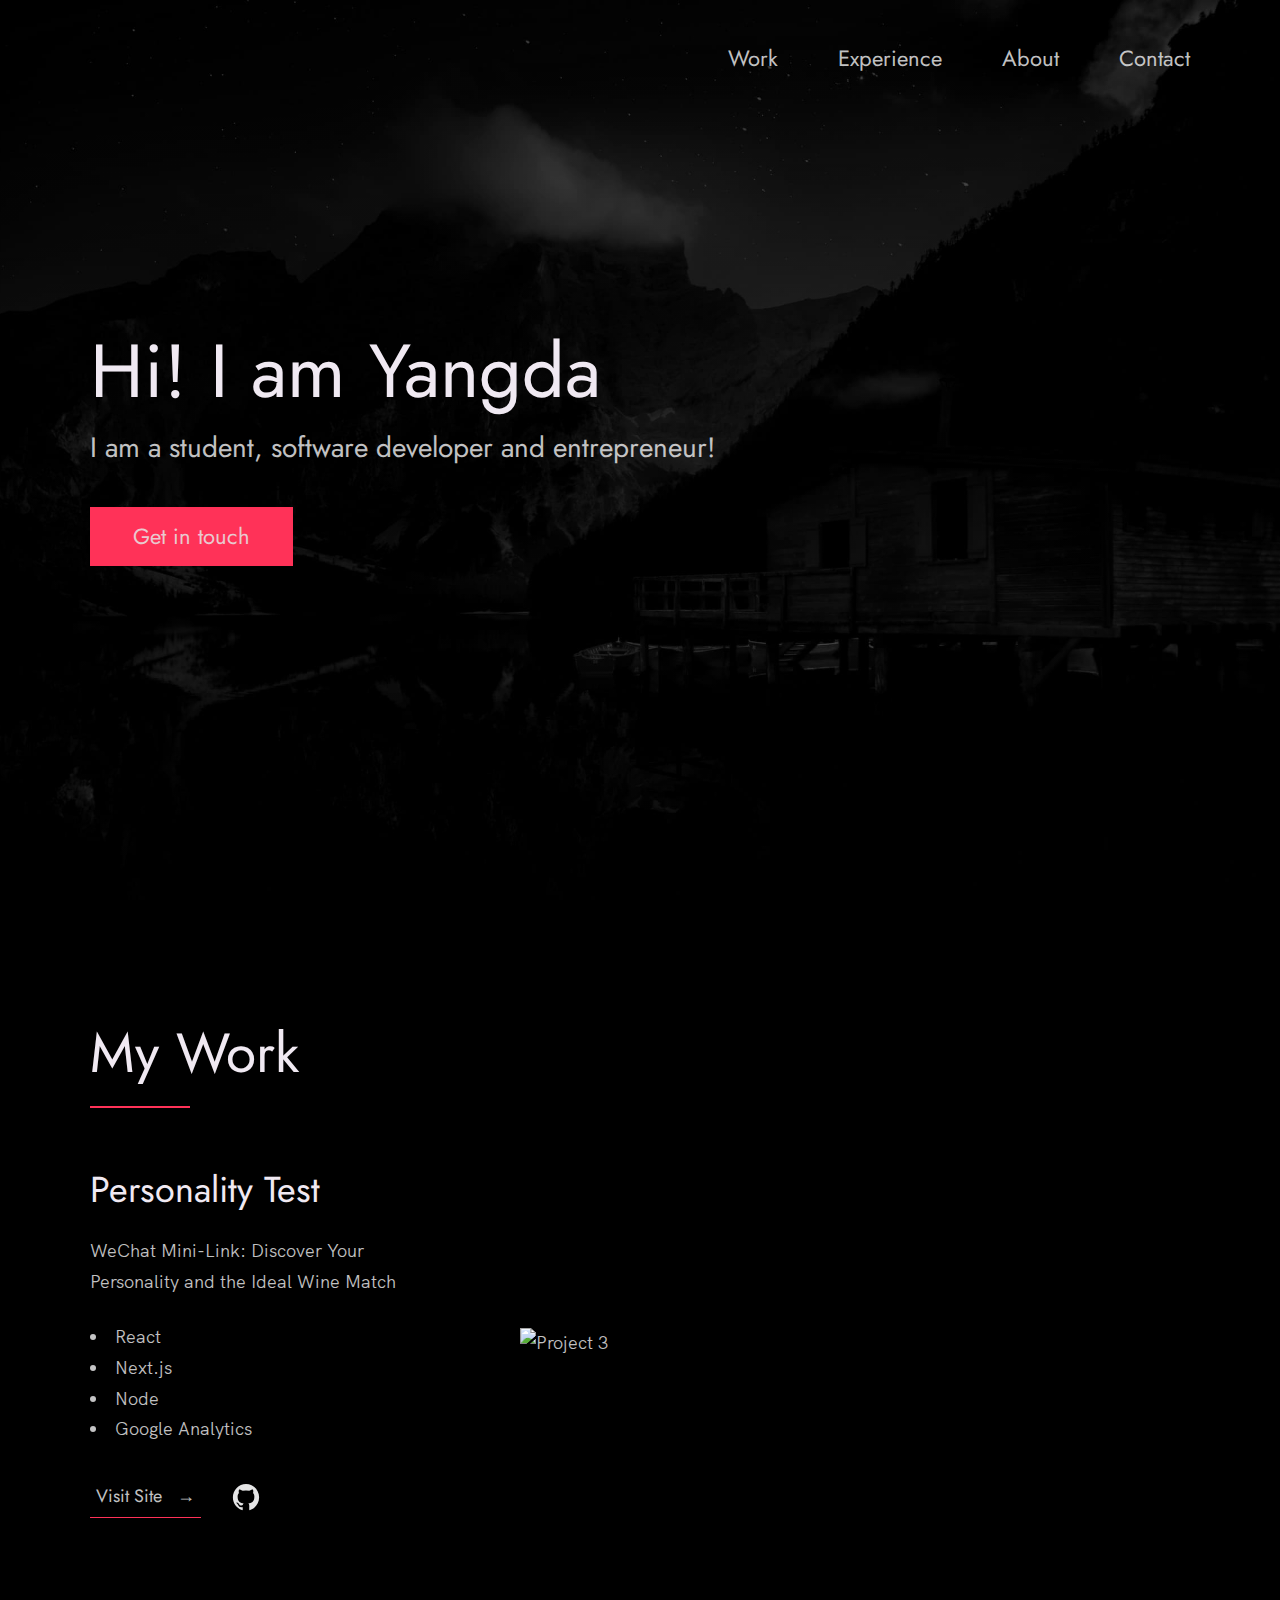
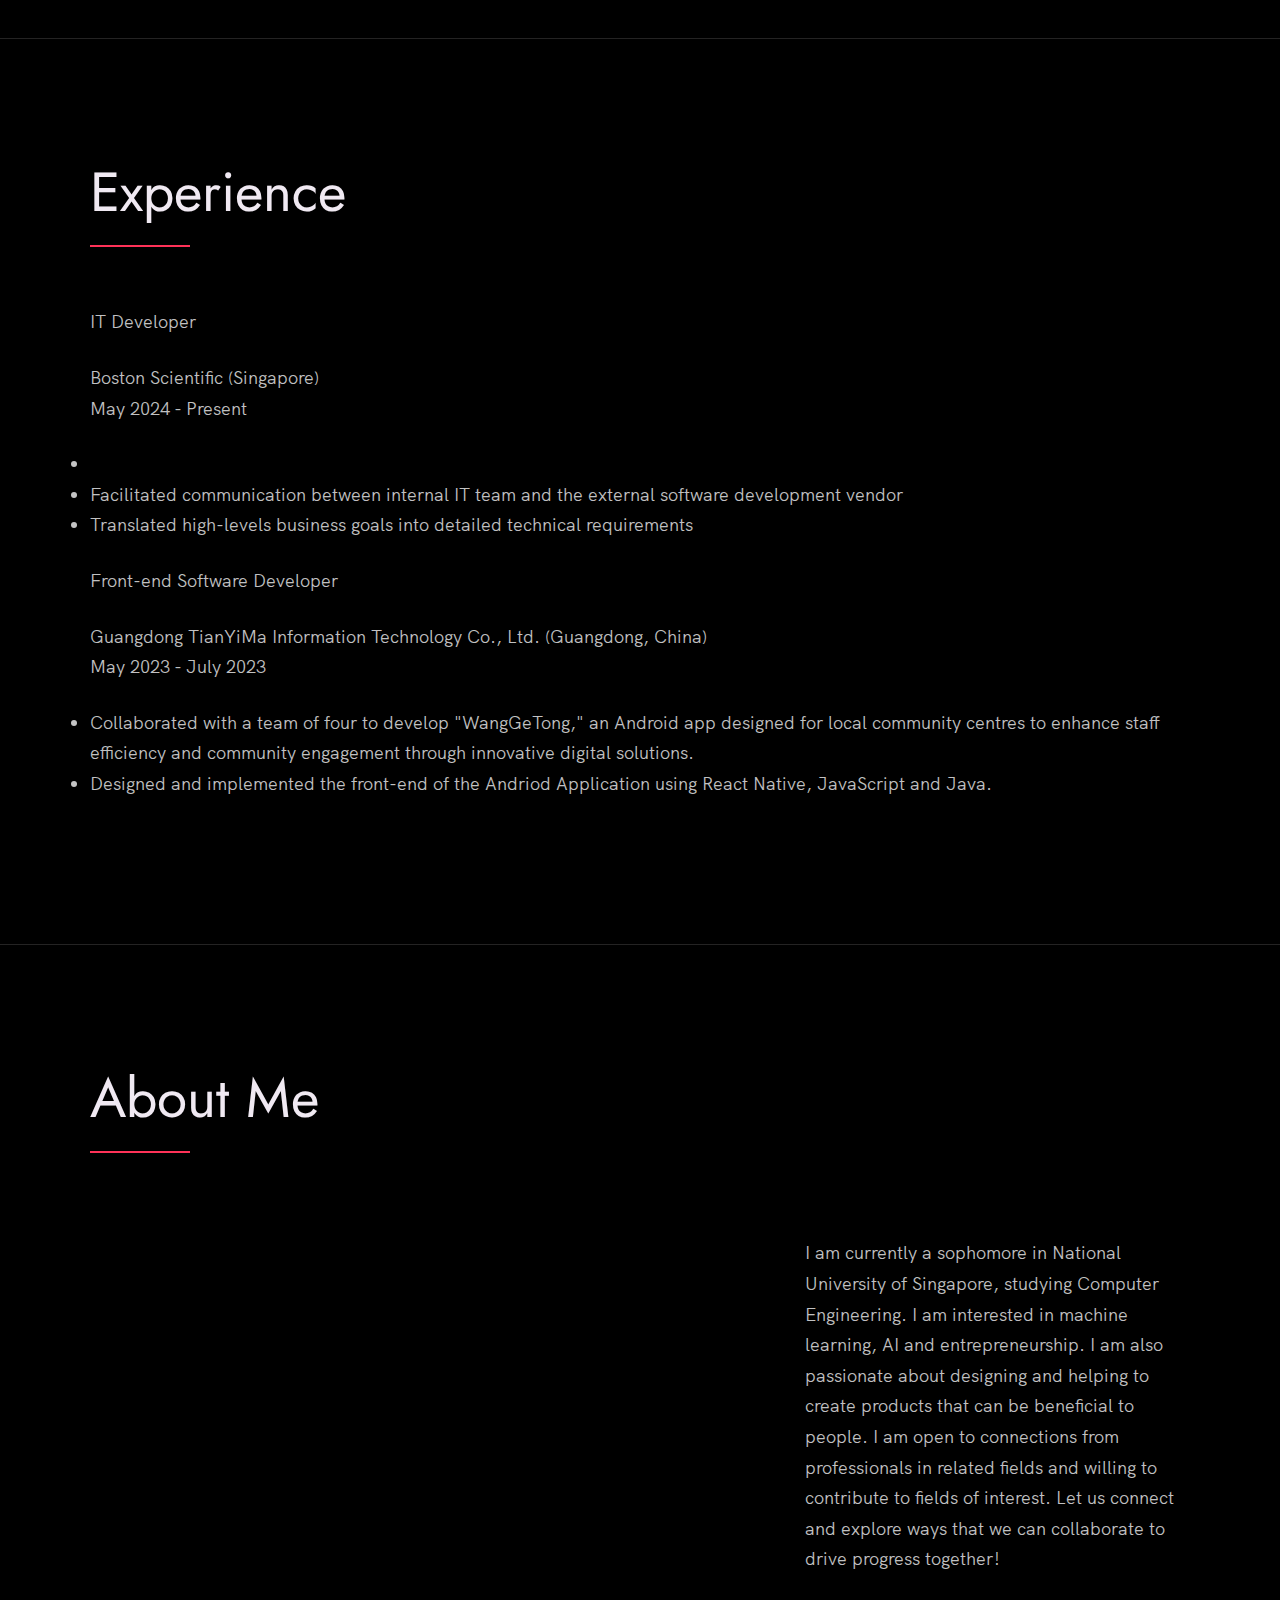
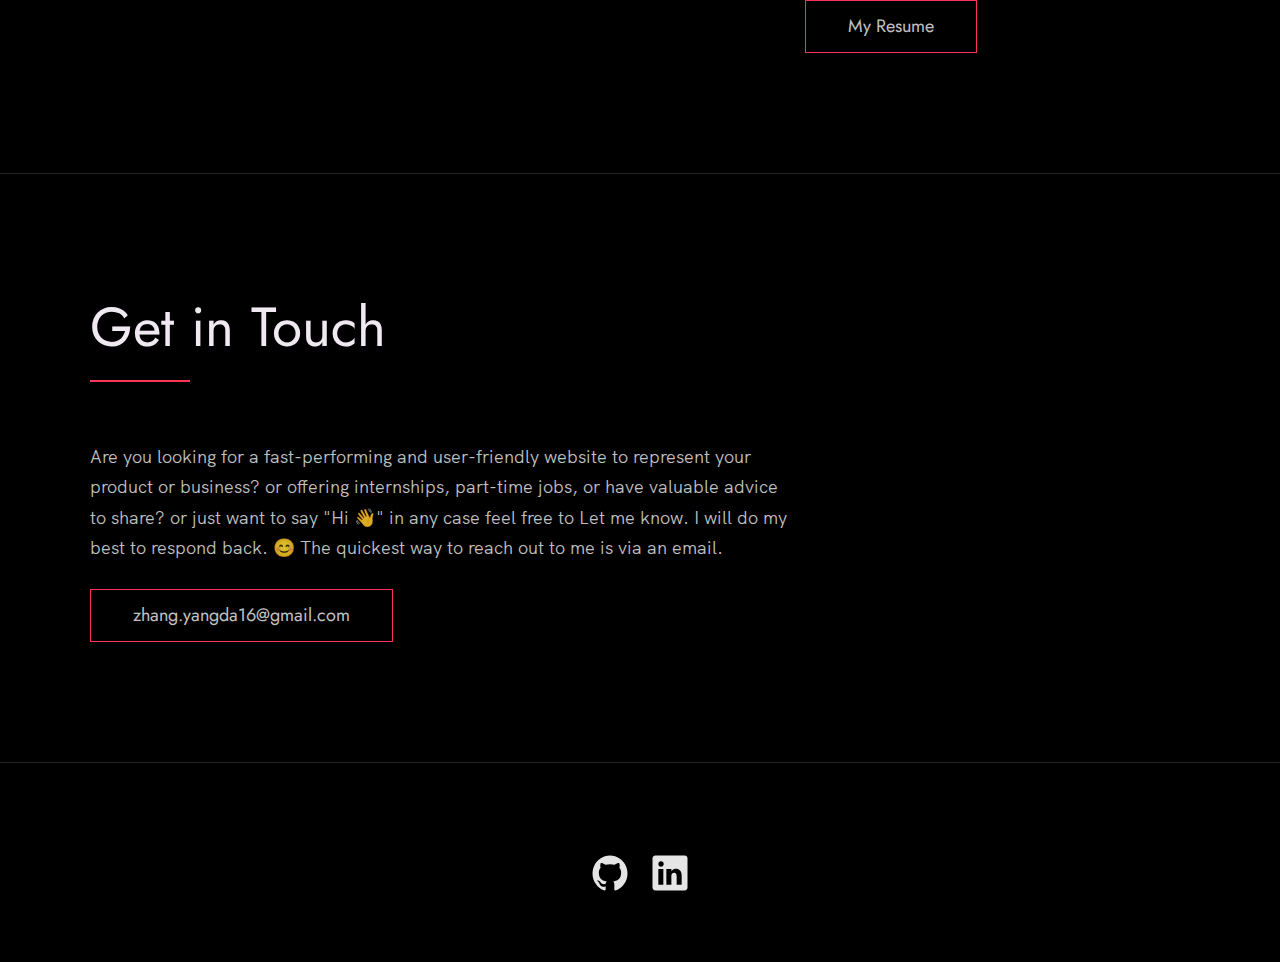
==== index.html @ 029aed3a "Update Personal Particulars" ====
<!DOCTYPE html>
<html lang="en">

<head>
  <!-- Google tag (gtag.js) -->
  <script async src="https://www.googletagmanager.com/gtag/js?id=G-8DWY7TW35C"></script>
  <script>
    window.dataLayer = window.dataLayer || [];
    function gtag(){dataLayer.push(arguments);}
    gtag('js', new Date());

    gtag('config', 'G-8DWY7TW35C');
  </script>
  <meta charset="UTF-8" />
  <meta name="viewport" content="width=device-width, initial-scale=1.0" />
  <link rel="shortcut icon" type="image/png" href="./images/favicon.png" />

  <title>
    Zhang Yangda | A software developer based in Singapore.
  </title>

  <meta name="description" content="Add small description of yourslef.">
  <!-- Add some coding keywords below, Ex: (React, CSS etc) -->
  <meta name="keywords" content="Zhang Yangda, Natoinal University of Singapore, Software Developer, React" />
  <link rel="stylesheet" href="index.css" />
</head>

<body>

  <!--Header-->

  <header class="header" role="banner" id="top">
    <div class="row">
      <nav class="nav" role="navigation">
        <ul class="nav__items">
          <li class="nav__item"><a href="#work" class="nav__link">Work</a></li>
          <li class="nav__item"><a href="#experience" class="nav__link">Experience</a></li>
          <li class="nav__item">
            <a href="#about" class="nav__link">About</a>
          </li>
          <li class="nav__item">
            <a href="#contact" class="nav__link">Contact</a>
          </li>
        </ul>
      </nav>
    </div>
    <div class="header__text-box row">
      <div class="header__text">
        <h1 class="heading-primary">
          <!-- Replace the following name with your name -->
          <span>Hi! I am Yangda</span>
        </h1>
        <!-- Put a small paragraph about yourself -->
        <p> I am a student, software developer and entrepreneur!</p>

        <a href="#contact" class="btn btn--pink">Get in touch</a>
      </div>
    </div>
  </header>

  <main role="main">

    <!-- ***** Work ***** -->

    <section class="work" id="work">
      <div class="row">
        <h2>My Work</h2>
        <div class="work__boxes">

          <!-- Each div with the work__box class is a project. -->

          <div class="work__box">
            <div class="work__text">
              <h3>Personality Test</h3>
              <p>
                WeChat Mini-Link: Discover Your Personality and the Ideal Wine Match
              </p>
              <ul class="work__list">
                <li>React</li>
                <li>Next.js</li>
                <li>Node</li>
                <li>Google Analytics</li>
              </ul>

              <div class="work__links">
                <a href="https://amazing-druid-c7be2d.netlify.app" class="link__text">
                  Visit Site <span>&rarr;</span>
                </a>
                <a href="https://github.com/yyangdaa/Personality-Test">
                  <img src="./images/github.svg" class="work__code" title="View Source Code" alt="GitHub">
                </a>
              </div>
            </div>
            <div class="work__image-box">
              <img src="./images/jiuhun.png" class="work__image" alt="Project 3" />
            </div>
          </div>
        </div>
      </div>
    </section>

    <!-- ***** Experience ***** -->

    <section class="experience" id="experience">
      <div class="row">
        <h2>Experience</h2>

        <p>IT Developer</p>
        <div>
          <p2>Boston Scientific (Singapore)</p2>
        </div>
        <div>
          <p2>May 2024 - Present</p2>
        </div>
        <p>
        <ul>
          <li></li>
          <li> Facilitated communication between internal IT team and the external software development vendor 
          </li>
          <li>Translated high-levels business goals into detailed technical requirements</li>
        </ul>
        </p>

        <p>Front-end Software Developer</p>
        <div>
          <p2>Guangdong TianYiMa Information Technology Co., Ltd. (Guangdong, China)</p2>
        </div>
        <div>
          <p2>May 2023 - July 2023</p2>
        </div>
        <p>
        <ul>
          <li>Collaborated with a team of four to develop "WangGeTong," an Android app designed for local community
            centres to enhance staff efficiency and community engagement through innovative digital solutions. </li>
          <li>Designed and implemented the front-end of the Andriod Application using React Native, JavaScript and Java.
          </li>
        </ul>
        </p>

      </div>
    </section>


    <!-- ***** About ***** -->
    <section class="about" id="about">
      <div class="row">
        <h2>About Me</h2>
        <div class="about__content">
          <div class="about__text">
            <p>
              I am currently a sophomore in National University of Singapore, studying Computer 
              Engineering. I am interested in machine learning, AI and entrepreneurship. I am also 
              passionate about designing and helping to create products that can be beneficial 
              to people. 

              I am open to connections from professionals in related fields and willing to contribute 
              to fields of interest. Let us connect and explore ways that we can collaborate to drive 
              progress together!
            </p>
            <a href="./Zhang_Yangda_Resume.pdf" class="btn">My Resume</a>
          </div>
        </div>
      </div>
    </section>
  </main>

  <!-- ***** Contact ***** -->
  <section class="contact" id="contact">
    <div class="row">
      <h2>Get in Touch</h2>
      <div class="contact__info">
        <p>
          Are you looking for a fast-performing and user-friendly website to
          represent your product or business? or offering internships, part-time
          jobs, or have valuable advice to share? or just want to say "Hi 👋" in
          any case feel free to Let me know. I will do my best to respond back. 😊
          The quickest way to reach out to me is via an email.
        </p>
        <!-- Replace the email with yours -->
        <a href="mailto:zhang.yangda16@gmail.com" class="btn">zhang.yangda16@gmail.com</a>
      </div>
    </div>
  </section>

  <!-- ***** Footer ***** -->

  <footer role="contentinfo" class="footer">
    <div class="row">
      <!-- Update the links to point to your accounts -->
      <ul class="footer__social-links">
        <li class="footer__social-link-item">
          <a href="https://github.com/yyangdaa/" title="Link to Github Profile">
            <img src="./images/github.svg" class="footer__social-image" alt="Github">
          </a>
        </li>
        <!--
        <li class="footer__social-link-item">
          <a href="https://codepen.io/nisar_hassan" title="Link to Codepen Profile">
            <img src="./images/codepen.svg" class="footer__social-image" alt="Codepen">
          </a>
        </li>
      -->
        <li class="footer__social-link-item">
          <a href="https://www.linkedin.com/in/yangda-zhang-24399b208/">
            <img src="./images/linkedin.svg" title="Link to Linkedin Profile" class="footer__social-image"
              alt="Linkedin">
          </a>
        </li>
      </ul>
    </div>
  </footer>

  <a href="#top" class="back-to-top" title="Back to Top">
    <img src="./images/arrow-up.svg" alt="Back to Top" class="back-to-top__image" />
  </a>
  <script src="./index.js"></script>
</body>

</html>
---- index.css ----
/* --------------------------------------- */
/* ----- Basic Setup ----- */
/* --------------------------------------- */

@font-face {
    font-family: 'Hk Grotesk';
    font-style: normal;
    font-weight: 400;
    src: url('./fonts/HKGrotesk-Regular.woff') format('woff');
}

@font-face {
    font-family: 'Jost';
    font-style: normal;
    font-weight: 400;
    src: url('./fonts/Jost-Regular.ttf') format('woff');
}

* {
    margin: 0;
    padding: 0;
    box-sizing: inherit;
}

:root {
    --font-size-small: 1.8rem;
    --font-size-normal: 2.2rem;
    --font-size-medium: 2.8rem;
    --font-size-medium-1: 3.6rem;
    --font-size-large: 5.5rem;
    --font-size-huge: 7.5rem;
    --font-stack: 'Hk Grotesk', sans-serif;

    --line-height-normal: 1.7;
    --line-height-small: 1.2;

    --black: #000;
    --pink: #ff3258;
    --white: #f0e9f2;
    --white-1: #e5e5e6da;


    --container-max-width: 1180px;
    --container-normal-width: 800px;
    --container-medium-width: 700px; 
    --container-small-width: 500px;

    --gutter-huge: 12rem;
    --gutter-medium: 6rem;
    --gutter-normal: 3rem;
    --gutter-small-1: 2.5rem;
    --gutter-small: 2rem;

    --border-light: 1px solid rgb(36, 35, 35);
}

html {
    font-size: 62.5%; /* (16/10)*100 = 62.5% => 1rem = 10px */
    box-sizing: border-box;
    scroll-behavior: smooth;
}

@media(max-width: 1000px) {
    html {
        font-size: 52%;
    }
}

body {
    font-size: var(--font-size-small);
    font-family: var(--font-stack);
    font-weight: 400;
    color: var(--white-1);
    line-height: var(--line-height-normal);
    background: var(--black);
    overflow-x: hidden;
}

.row {
    max-width: var(--container-max-width);
    margin: 0 auto;
}

@media(max-width: 1340px) {
    .row {
        max-width: 1100px;
    }
}

@media(max-width: 1240px) {
    .row {
        padding: 0 var(--gutter-medium);
    }
}

@media(max-width: 600px) {
    .row {
        padding: 0 var(--gutter-normal);
    }
}

@media(max-width: 600px) {
    .row {
        padding: 0 var(--gutter-small);
    }
}

section {
    padding: var(--gutter-huge) 0;
    border-bottom: var(--border-light);
}

img {
    object-fit: contain;
    max-width: 100%;
}

/* --------------------------------------- */
/* ----- Headlines and Paragraphs ----- */
/* --------------------------------------- */

h1,
h2,
h3 {
    font-family: 'Jost', sans-serif;
    font-weight: 400;
    line-height: var(--line-height-small);
    color: var(--white);
}

.heading-primary {
    line-height: 1;
    font-size: var(--font-size-huge);
    font-weight: 400;
}

@media(max-width: 900px) {
    .heading-primary {
        font-size: 6.5rem;
    }
}

h2 {
    font-size: var(--font-size-large);
    margin-bottom: var(--gutter-medium);
}

h2::after {
    content: '';
    display: block;
    height: 2px;
    width: 10rem;
    background: var(--pink);
    margin: var(--gutter-small) 0;
}

h3 {
    font-size: var(--font-size-medium-1);
    margin-bottom: var(--gutter-small);
}

@media(max-width: 500px) {
    .heading-primary {
        font-size: var(--font-size-large);
    }

    h2 {
        font-size: var(--font-size-medium-1);
    }

    h3 {
        font-size: var(--font-size-medium);
    }
}

p {
    margin: var(--gutter-small-1) 0;
}

@media(max-width: 900px) {
    p { 
        max-width: var(--container-small-width);
    }
}

/* --------------------------------------- */
/* ----- Buttons and Links ----- */
/* --------------------------------------- */

a {
    color: var(--white);
    font-weight: 400;
    font-family: 'Jost', sans-serif;
    transition: all .2s;
    outline: 2px solid transparent;
}

::-moz-focus-inner {
    border: 0;
}

button:focus,
a:focus {
    outline: 2px solid var(--pink);
}

body:not(.user-is-tabbing) button:focus,
body:not(.user-is-tabbing) a:focus {
    outline: none;
}

.link:hover {
    color: var(--pink);
}

.btn {
    position: relative;
    display: inline-block;
    padding: 1rem 4.2rem;
    text-decoration: none;
    color: inherit;
    border: 1px solid  var(--pink);
    font-weight: 400;
}

.btn:focus {
    outline: none;
}

.btn::after {
    content: '';
    display: block;
    position: absolute;
    top: 0;
    left: 0;
    right: 100%;
    background: var(--white);
    height: 100%;
    z-index: -1;
    transition: all 0.2s cubic-bezier(1, 0.68, 0.16, 0.9);
}

.btn:hover::after,
.btn:focus::after {
    right: 0;
    background: var(--pink);
}

.btn--pink {
    background: var(--pink);
    transition: all 0.2s;
}

.btn--pink::after {
    display: none;
}

.btn--pink:hover,
.btn--pink:focus {
    background: transparent;
}

.link__text {
    position: relative;
    display: inline-block;
    padding: .6rem;
    color: inherit;
    text-decoration: none;
    border-bottom: 1px solid var(--pink);
}

.link__text::after {
    content: '';
    display: block;
    position: absolute;
    top: 0;
    left: 0;
    right: 100%;
    background: var(--white);
    height: 100%;
    z-index: -1;
    transition: all 0.2s cubic-bezier(1, 0.68, 0.16, 0.9);
}

.link__text:focus {
    outline: none;
}

.link__text:hover::after,
.link__text:focus:after {
    right: 0;
    background: var(--pink);
}

.link__text span {
    padding-left: 1rem;
    font-family: sans-serif;
}

/* ----- Back to Top ----- */

.back-to-top {
    position: fixed;
    bottom: 4rem;
    right: 4rem;
    display: flex;
    justify-content: center;
    align-items: center;
    height: 5.5rem;
    width: 5.5rem;
    background-color: var(--pink);
    border-radius: 50%;
    z-index: 10;
    visibility: hidden;
    transition: all .4s;
}

.back-to-top__image {
    height: 70%;
}

@media(max-width: 900px) {
    .back-to-top {
        right: 2rem;
    }
}

@media(max-width: 500px) {
    .back-to-top {
        right: 1rem;
    }
}

/* --------------------------------------- */
/* ----- Navigation ----- */
/* --------------------------------------- */

.nav {
    display: flex;
    justify-content: flex-end;
    padding: var(--gutter-normal) 0;
}

.nav__items {
    display: flex;
    list-style: none;
}

.nav__item:not(:last-child) {
    margin-right: var(--gutter-medium);
}

@media(max-width: 500px) {
    .nav {
        justify-content: center;
    }
}

@media(max-width: 400px) {
    .nav__item:not(:last-child) {
        margin-right: var(--gutter-normal);
    }
}

@media(max-width: 300px) {
    .nav {
        font-size: var(--font-size-small);
    }
}

.nav__link {
    position: relative;
    display: inline-block;
    padding: 1rem 0;
    text-decoration: none;
    color: inherit;
    transition: all .2s;
}

.nav__link::after {
    content: '';
    position: absolute;
    bottom: 0;
    left: 0;
    right: 100%;
    display: inline-block;
    height: 1rem;
    background: var(--white);
    transition: all 0.25s cubic-bezier(1, 0.68, 0.16, 0.9);
}

.nav__link:hover {
    color: var(--pink);
}

.nav__link:hover::after {
    right: 0;
    height: 2px;
    background: var(--pink);
}

/* --------------------------------------- */
/* ----- Header ----- */
/* --------------------------------------- */

.header {
    background: linear-gradient(rgba(0,0,0, .1), rgba(0,0,0, .4)), 
        url('./images/header.jpg');
    height: 100vh;
    background-size: cover;
    background-position: center;
    background-attachment: fixed;
    font-size: var(--font-size-normal);
}

.header__text {
    position: absolute;
    top: 50%;
    transform: translateY(-50%);
}

.header__text p {
    margin: 1.5rem 0 3.5rem;
    max-width: var(--container-medium-width);
    font-family: 'Jost', sans-serif;
    font-size: var(--font-size-medium);
}

@media(max-width: 500px) {
    .header {
        text-align: center;
    }

    .header__text p {
        transform: scale(.8);
    }
}

/* --------------------------------------- */
/* ----- Work ----- */
/* --------------------------------------- */

.work__box {
    display: flex;
    align-items: center;
}

@media(max-width: 900px) {
    .work__box {
        align-items: initial;
        flex-direction: column-reverse;
    }
}

.work__box:not(:last-child) {
    margin-bottom: 25rem;
}

@media(max-width: 500px) {
    .work__box:not(:last-child) {
        margin-bottom: 20rem;
    }
}

.work__links {
    display: flex;
    align-items: center;
}

.work__text {
    flex: 0 0 30%;
}

.work__list {
    /* list-style-type: square; */
    list-style-position: inside;
    margin-bottom: var(--gutter-normal);
}

.work__code {
    display: block;
    height: 3rem;
    margin-left: var(--gutter-normal);
    transition: all .3s;
}

.work__code:hover {
    transform: scale(1.2);
}

.work__image-box {
    margin-bottom: var(--gutter-normal);
}

@media(min-width: 901px) {
    .work__image-box {
        flex: 1;
        margin: 0 0 0 10rem;
    }
}

@media(max-width: 900px) {
    .work__code {
        height: 4rem;
    }
}

/* --------------------------------------- */
/* ----- Clients ----- */
/* --------------------------------------- */

.client__logos {
    display: flex;
    justify-content: space-between;
    filter: invert(100%) grayscale(100%) opacity(.8);
}

.client__logo {
    height: 6.5rem;
    max-width: 18rem;
}

@media(max-width: 1240px) {
    .client__logos {
        overflow-x: scroll;
        padding: var(--gutter-normal);
    }

    .client__logo:not(:last-of-type) {
        margin-right: var(--gutter-medium);
    }
}

/* --------------------------------------- */
/* ----- About ----- */
/* --------------------------------------- */

.about__content {
    display: flex;
    flex-direction: row-reverse;
    align-items: center;
}

@media(max-width: 900px) {
    .about__content {
        flex-direction: column-reverse;
        align-items: initial;
    }
}

.about__photo-container {
    margin-bottom: var(--gutter-normal);
}

@media(min-width: 901px) {
    .about__text {
        flex: 0 0 35%;
    }
    
    .about__photo-container img {
        max-width: 20vw;  /* Sets max width relative to viewport width */
        height: auto;
    }
}

/* --------------------------------------- */
/* ----- Contact ----- */
/* --------------------------------------- */

.contact__info {
    max-width: var(--container-medium-width);
}

/* --------------------------------------- */
/* ----- Footer ----- */
/* --------------------------------------- */

.footer {
    text-align: center;
    padding: var(--gutter-medium) 0 var(--gutter-normal);
}

.footer__social-links {
    display: flex;
    justify-content: center;
    padding: var(--gutter-normal) 0;
    list-style: none;
}

.footer__social-link-item:not(:last-of-type) {
    margin-right: var(--gutter-small);
}

.footer__social-image {
    height: 4rem;
}

.footer__github-buttons {
    display: flex;
    justify-content: center;
}

.footer__github-buttons iframe {
    height: 2.5rem;
    width: 84px;
    transform: translateY(3px);
}

@media(max-width: 500px) {
    .footer {
        padding: var(--gutter-medium) 0;
    } 
}

@keyframes scrollText {
    0% { opacity: 0; transform: translateY(100%); }
    50% { opacity: 1; transform: translateY(0); }
    100% { opacity: 0; transform: translateY(-100%); }
  }
  
  #dynamic-text {
    display: inline-block;
    overflow: hidden; 
  }
  
  .scrolling {
    animation: scrollText 2s ease-out;
  }
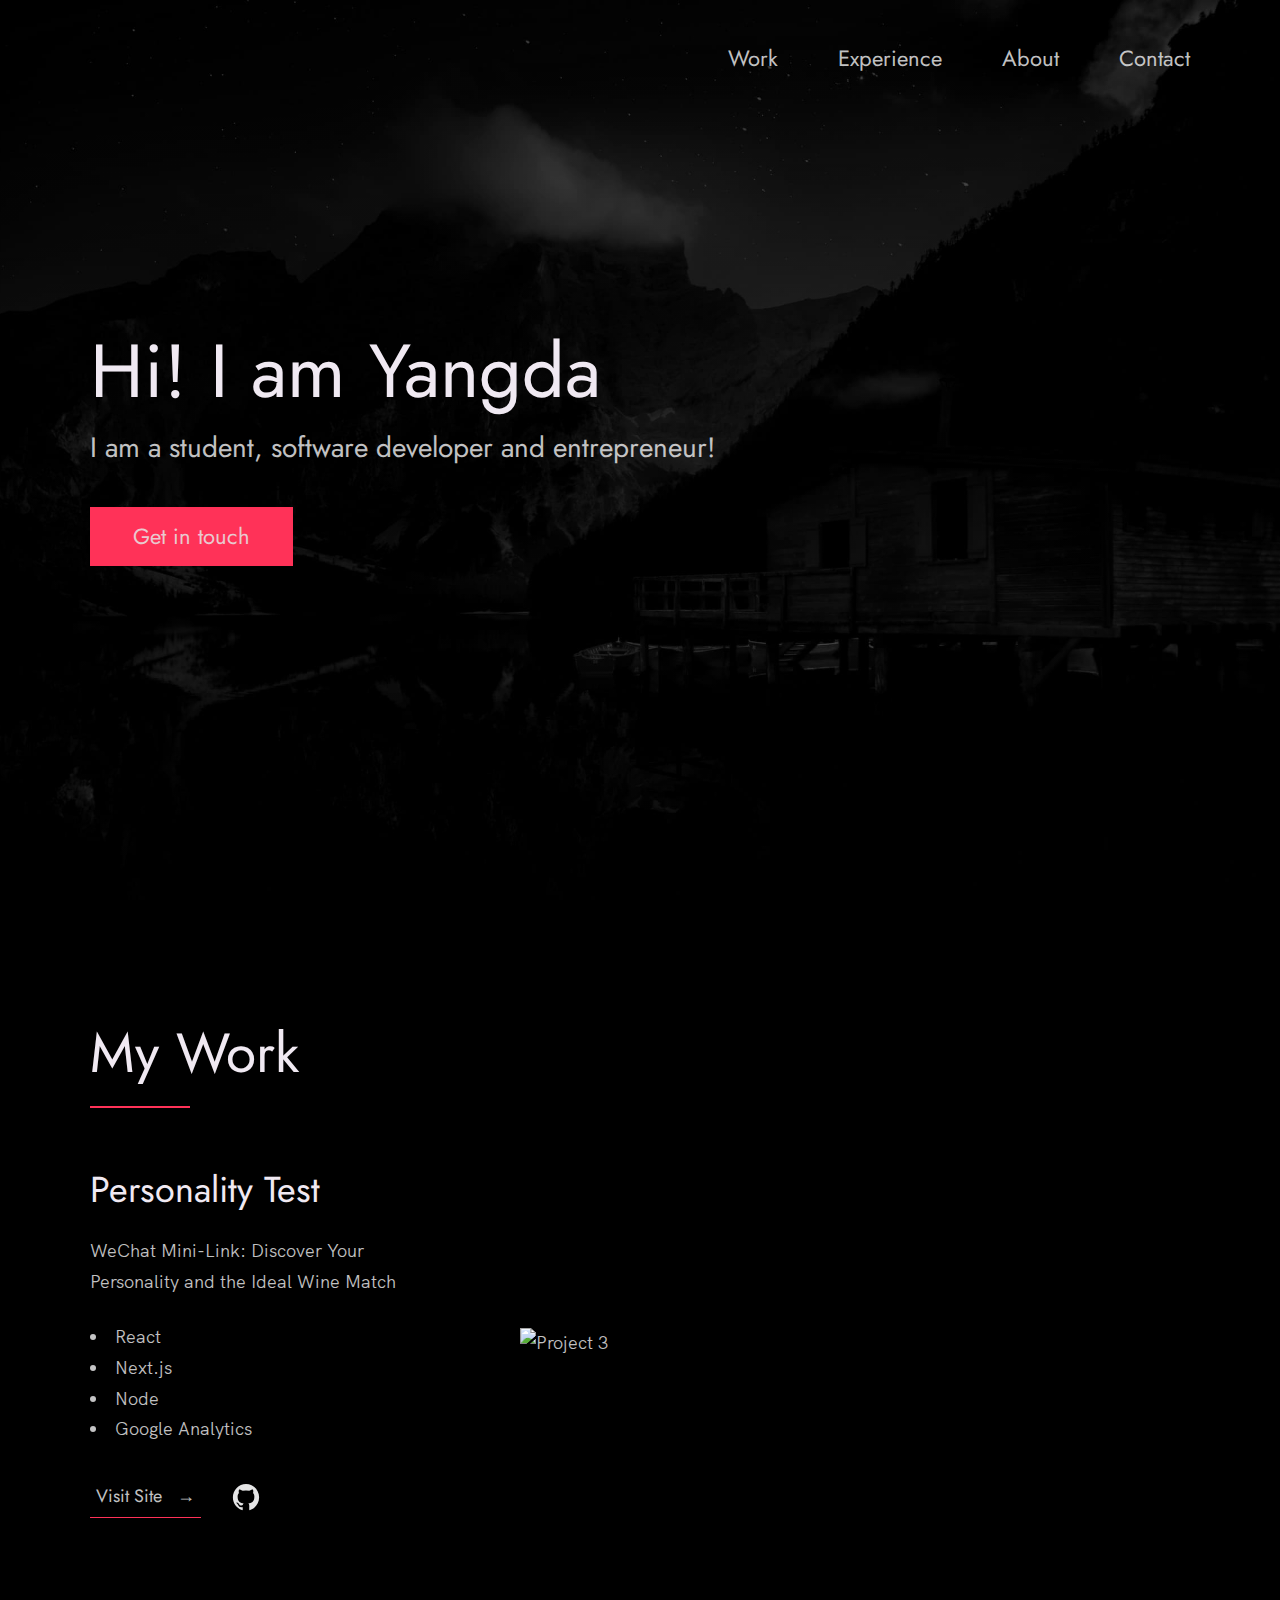
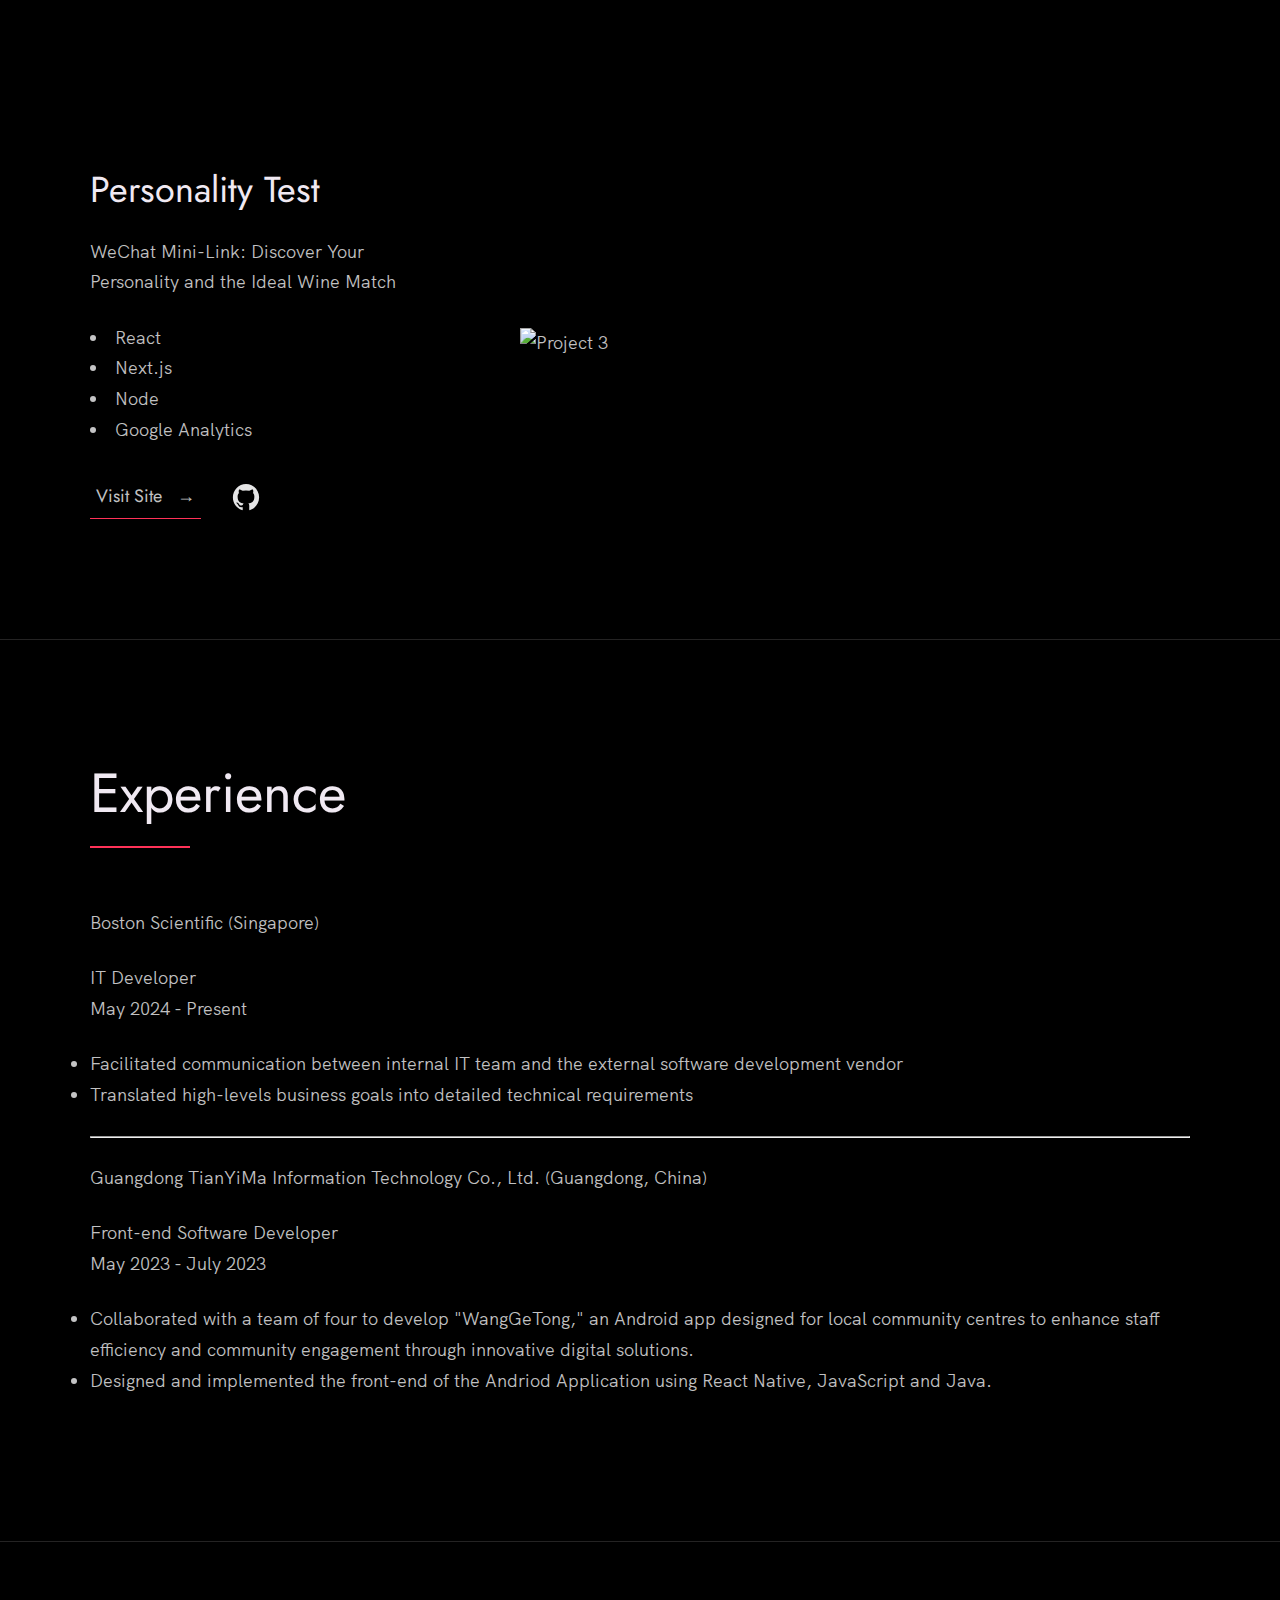
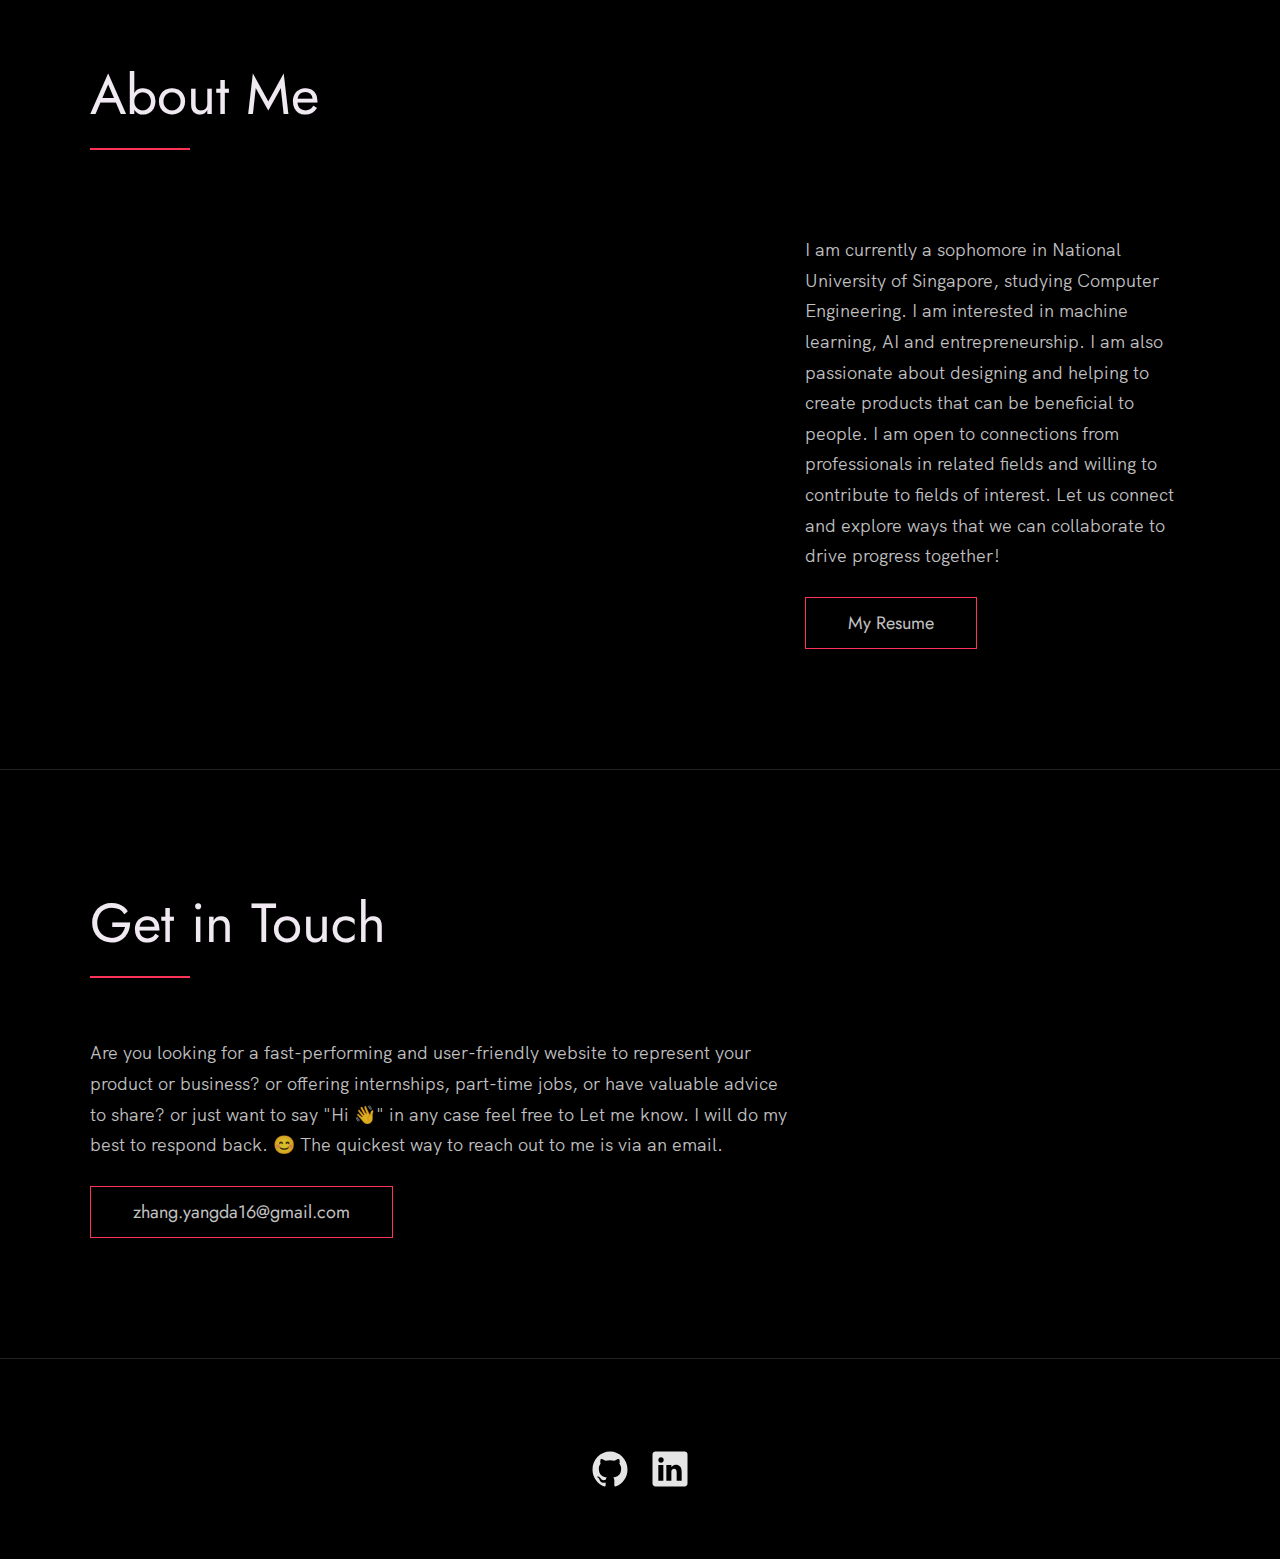
==== commit ce22288b: "Update work box" ====
--- a/index.html
+++ b/index.html
@@ -95,6 +95,33 @@
               <img src="./images/jiuhun.png" class="work__image" alt="Project 3" />
             </div>
           </div>
+
+          <div class="work__box">
+            <div class="work__text">
+              <h3>Personality Test</h3>
+              <p>
+                WeChat Mini-Link: Discover Your Personality and the Ideal Wine Match
+              </p>
+              <ul class="work__list">
+                <li>React</li>
+                <li>Next.js</li>
+                <li>Node</li>
+                <li>Google Analytics</li>
+              </ul>
+
+              <div class="work__links">
+                <a href="https://amazing-druid-c7be2d.netlify.app" class="link__text">
+                  Visit Site <span>&rarr;</span>
+                </a>
+                <a href="https://github.com/yyangdaa/Personality-Test">
+                  <img src="./images/github.svg" class="work__code" title="View Source Code" alt="GitHub">
+                </a>
+              </div>
+            </div>
+            <div class="work__image-box">
+              <img src="./images/jiuhun.png" class="work__image" alt="Project 3" />
+            </div>
+          </div>
         </div>
       </div>
     </section>
@@ -105,25 +132,24 @@
       <div class="row">
         <h2>Experience</h2>
 
-        <p>IT Developer</p>
-        <div>
-          <p2>Boston Scientific (Singapore)</p2>
+        <p>Boston Scientific (Singapore)</p>
+        <div>
+          <p2>IT Developer</p2>
         </div>
         <div>
           <p2>May 2024 - Present</p2>
         </div>
         <p>
         <ul>
-          <li></li>
-          <li> Facilitated communication between internal IT team and the external software development vendor 
-          </li>
+          <li> Facilitated communication between internal IT team and the external software development vendor </li>
           <li>Translated high-levels business goals into detailed technical requirements</li>
         </ul>
         </p>
 
-        <p>Front-end Software Developer</p>
-        <div>
-          <p2>Guangdong TianYiMa Information Technology Co., Ltd. (Guangdong, China)</p2>
+        <hr>
+        <p>Guangdong TianYiMa Information Technology Co., Ltd. (Guangdong, China)</p>
+        <div>
+          <p2>Front-end Software Developer</p2>
         </div>
         <div>
           <p2>May 2023 - July 2023</p2>
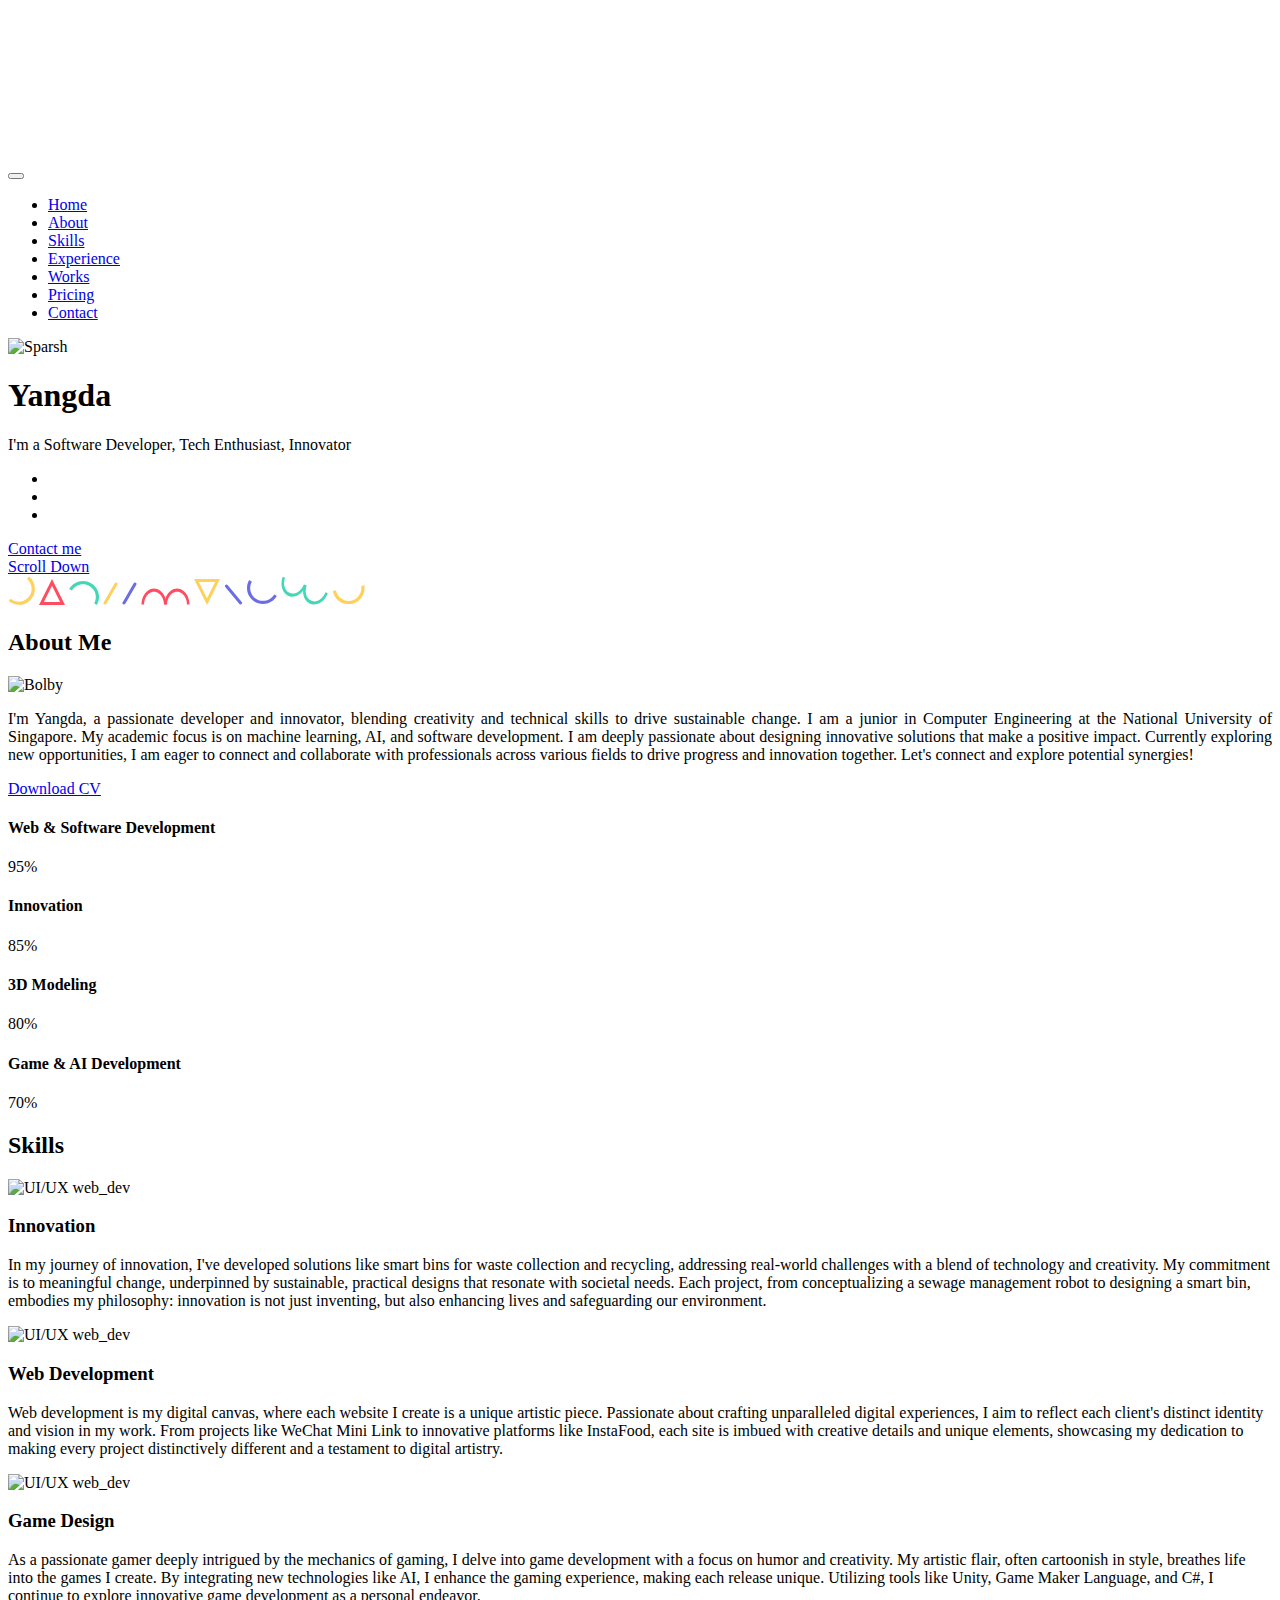
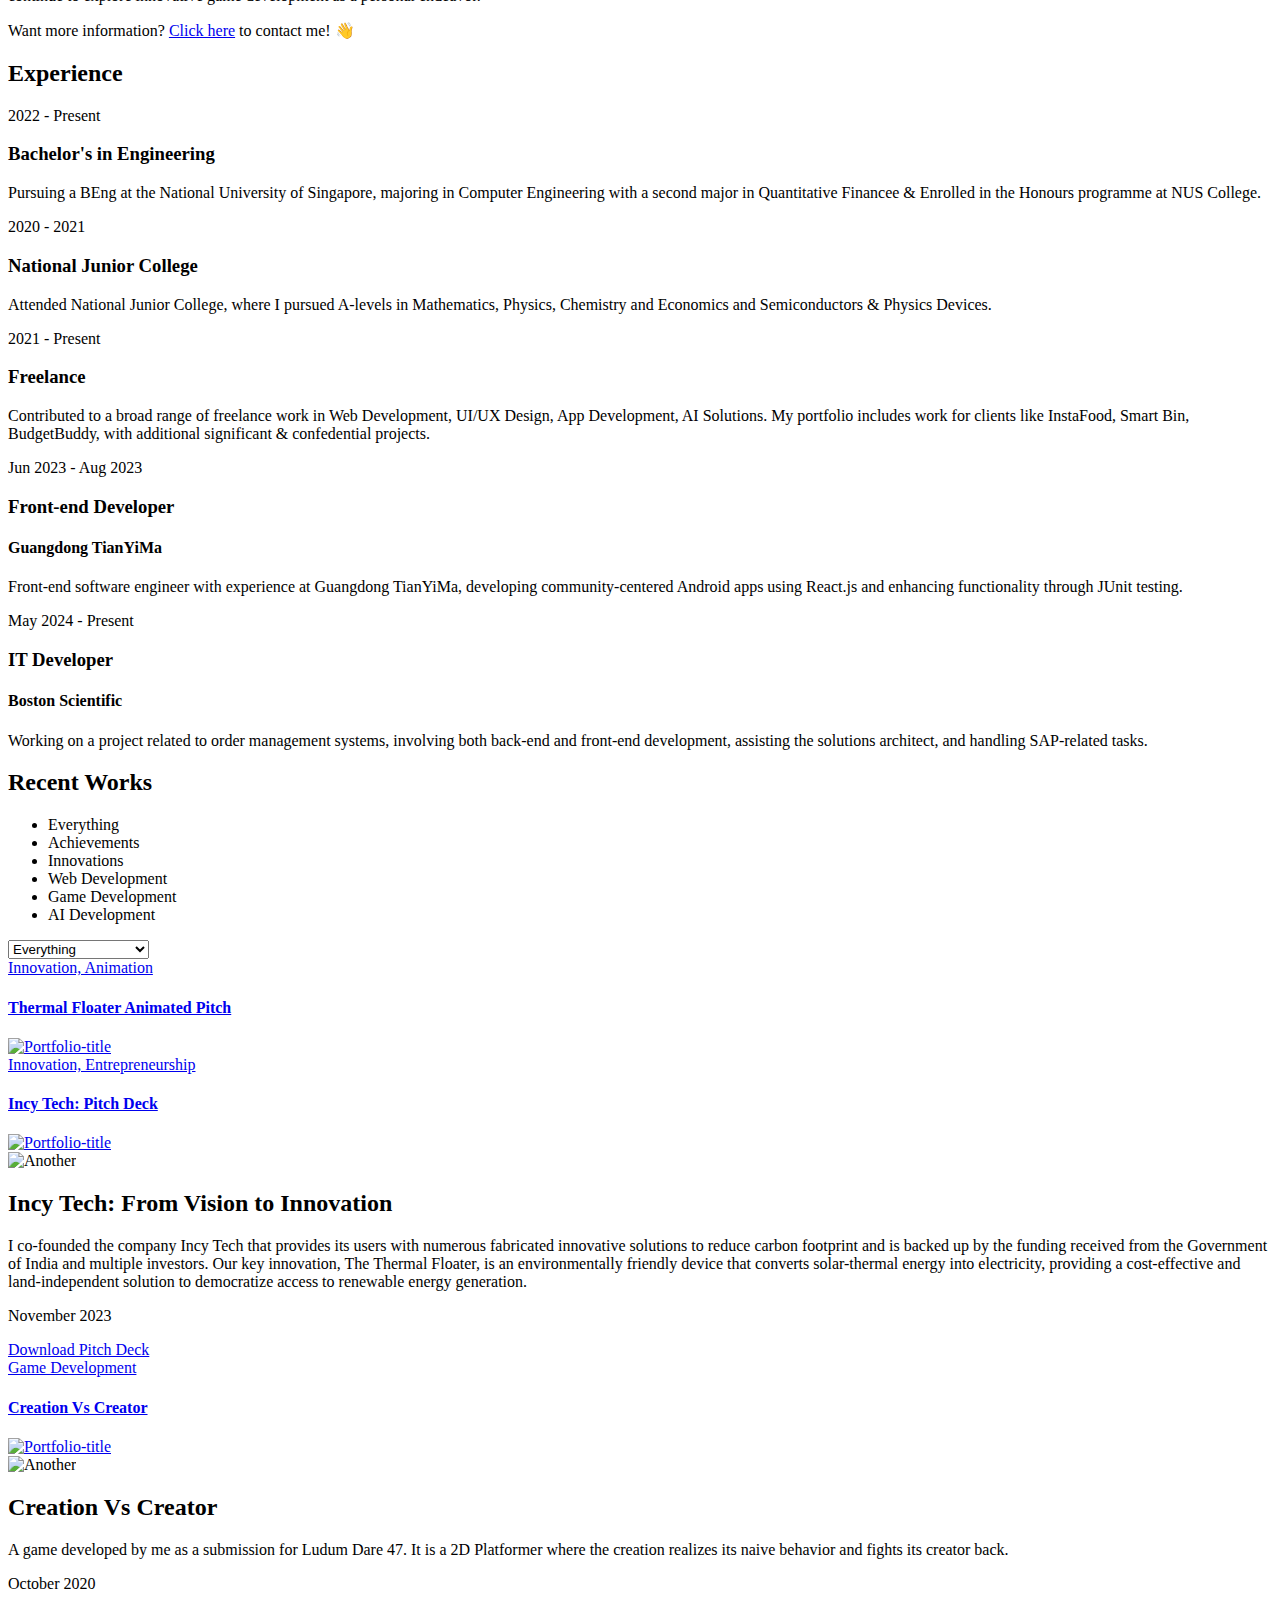
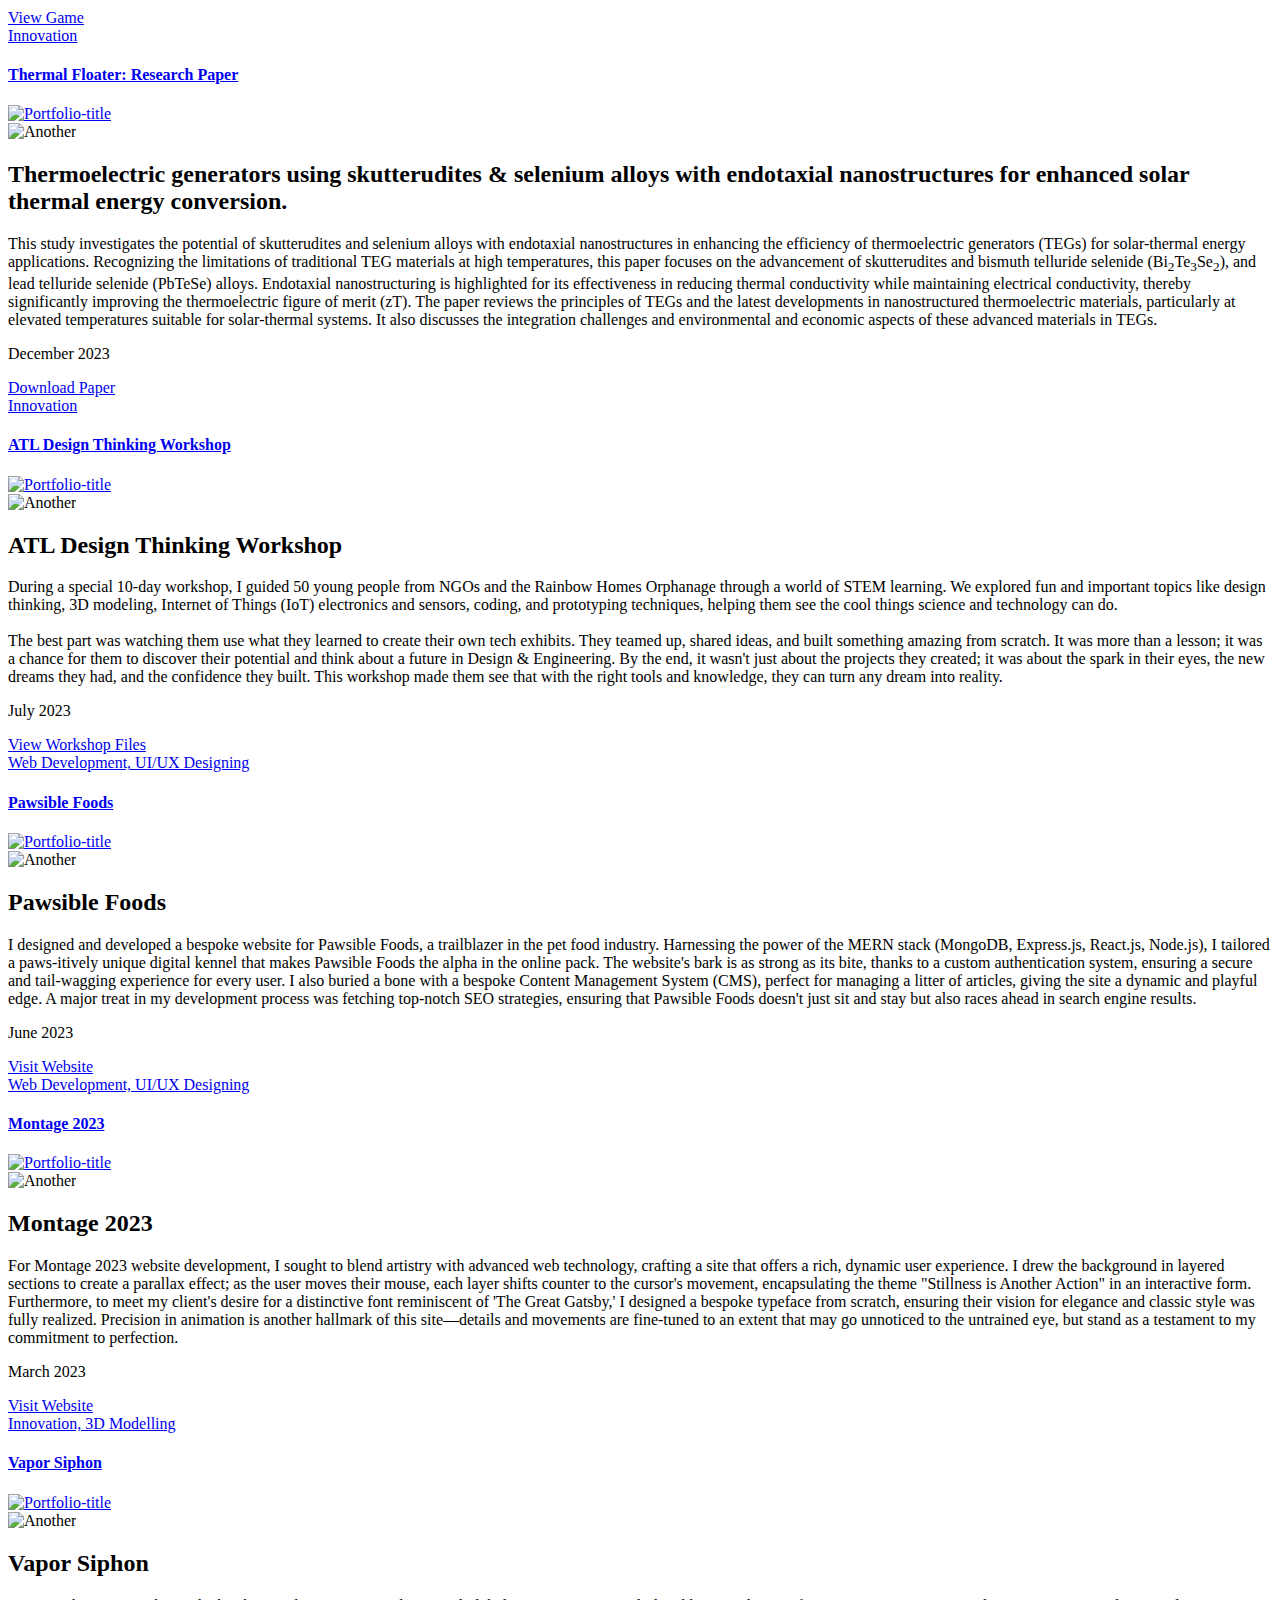
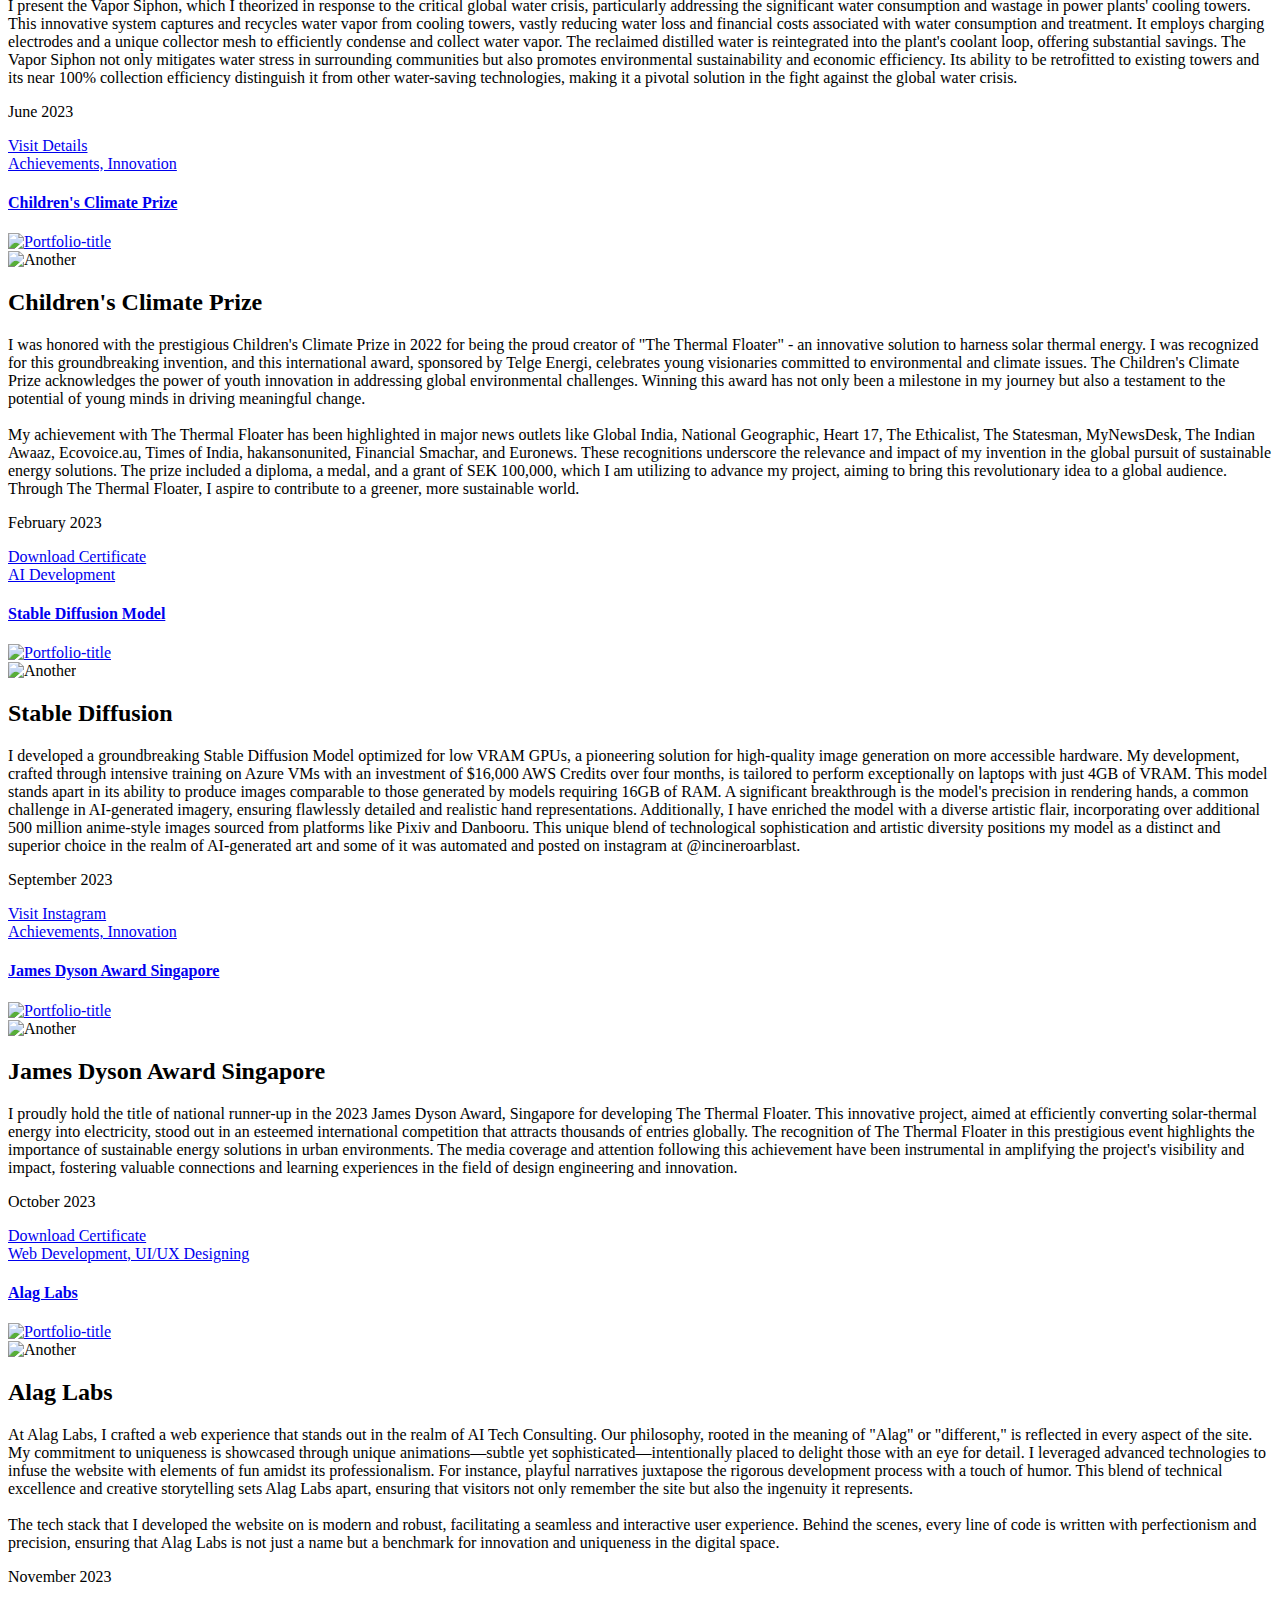
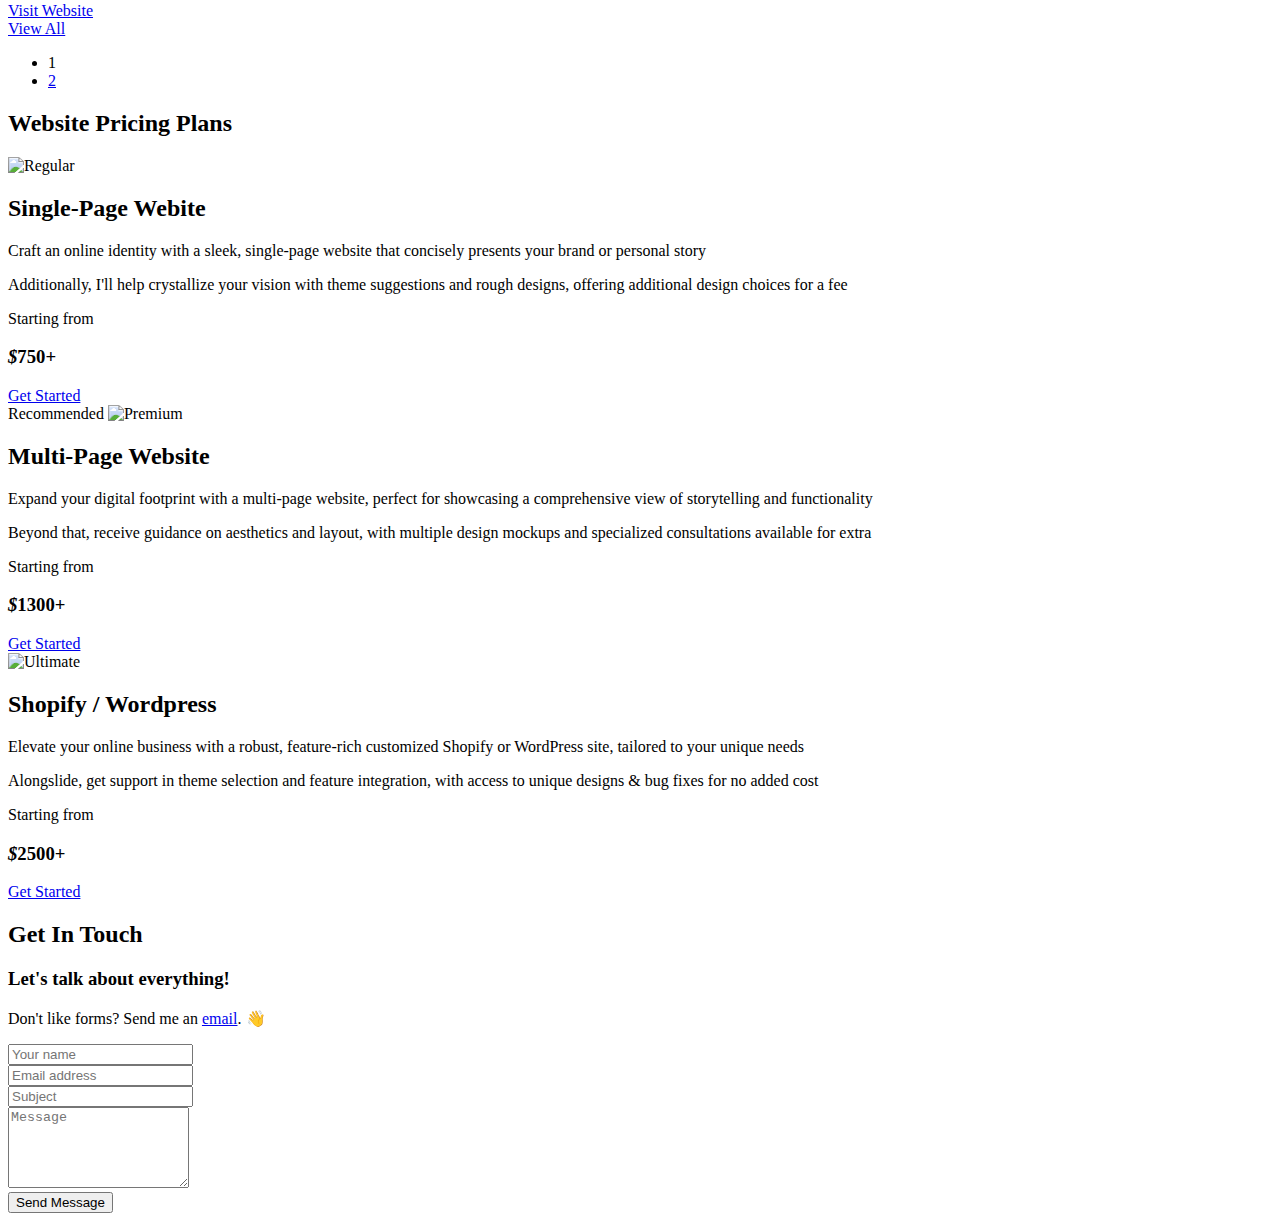
==== commit 2edbfe72: "Update" ====
--- a/index.html
+++ b/index.html
@@ -1,245 +1,820 @@
 <!DOCTYPE html>
-<html lang="en">
-
+<html lang="en-US">
 <head>
-  <!-- Google tag (gtag.js) -->
-  <script async src="https://www.googletagmanager.com/gtag/js?id=G-8DWY7TW35C"></script>
-  <script>
-    window.dataLayer = window.dataLayer || [];
-    function gtag(){dataLayer.push(arguments);}
-    gtag('js', new Date());
-
-    gtag('config', 'G-8DWY7TW35C');
-  </script>
-  <meta charset="UTF-8" />
-  <meta name="viewport" content="width=device-width, initial-scale=1.0" />
-  <link rel="shortcut icon" type="image/png" href="./images/favicon.png" />
-
-  <title>
-    Zhang Yangda | A software developer based in Singapore.
-  </title>
-
-  <meta name="description" content="Add small description of yourslef.">
-  <!-- Add some coding keywords below, Ex: (React, CSS etc) -->
-  <meta name="keywords" content="Zhang Yangda, Natoinal University of Singapore, Software Developer, React" />
-  <link rel="stylesheet" href="index.css" />
+	<meta http-equiv="Content-Type" content="text/html; charset=UTF-8">
+	<title>Yangda</title>
+	<meta name="description" content="Yangda's Portfolio">
+	<meta name="viewport" content="width=device-width, initial-scale=1, maximum-scale=1">
+	<link rel="shortcut icon" type="image/x-icon" href="images/avatars/avatar-1.jpg">
+	<!-- STYLESHEETS -->
+	<link rel="stylesheet" href="css/bootstrap.min.css" type="text/css" media="all">
+	<link rel="stylesheet" href="css/all.min.css" type="text/css" media="all">
+	<link rel="stylesheet" href="css/simple-line-icons.css" type="text/css" media="all">
+	<link rel="stylesheet" href="css/slick.css" type="text/css" media="all">
+	<link rel="stylesheet" href="css/animate.css" type="text/css" media="all">
+	<link rel="stylesheet" href="css/magnific-popup.css" type="text/css" media="all">
+	<link rel="stylesheet" href="css/style.css" type="text/css" media="all">
+	<!--[if lt IE 9]>
+      <script src="https://oss.maxcdn.com/html5shiv/3.7.2/html5shiv.min.js"></script>
+      <script src="https://oss.maxcdn.com/respond/1.4.2/respond.min.js"></script>
+    <![endif]-->
 </head>
-
-<body>
-
-  <!--Header-->
-
-  <header class="header" role="banner" id="top">
-    <div class="row">
-      <nav class="nav" role="navigation">
-        <ul class="nav__items">
-          <li class="nav__item"><a href="#work" class="nav__link">Work</a></li>
-          <li class="nav__item"><a href="#experience" class="nav__link">Experience</a></li>
-          <li class="nav__item">
-            <a href="#about" class="nav__link">About</a>
-          </li>
-          <li class="nav__item">
-            <a href="#contact" class="nav__link">Contact</a>
-          </li>
-        </ul>
-      </nav>
+<body class="dark">
+<!-- Preloader -->
+<div id="preloader">
+	<div class="outer">
+		<!-- Google Chrome -->
+		<div class="infinityChrome">
+			<div></div>
+			<div></div>
+			<div></div>
+		</div>
+		<!-- Safari and others -->
+		<div class="infinity">
+			<div>
+				<span></span>
+			</div>
+			<div>
+				<span></span>
+			</div>
+			<div>
+				<span></span>
+			</div>
+		</div>
+		<!-- Stuff -->
+		<svg xmlns="http://www.w3.org/2000/svg" version="1.1" class="goo-outer">
+			<defs>
+				<filter id="goo">
+					<feGaussianBlur in="SourceGraphic" stdDeviation="6" result="blur" />
+					<feColorMatrix in="blur" values="1 0 0 0 0  0 1 0 0 0  0 0 1 0 0  0 0 0 18 -7" result="goo" />
+					<feBlend in="SourceGraphic" in2="goo" />
+				</filter>
+			</defs>
+		</svg>
+	</div>
+</div>
+<!-- desktop header -->
+<header class="desktop-header-3 fixed-top">
+    <div class="container">
+        <nav class="navbar navbar-expand-lg navbar-dark">
+            <a class="navbar-brand" href="index.html"></a> <button aria-controls="navbarNavDropdown" aria-expanded="false" aria-label="Toggle navigation" class="navbar-toggler" data-target="#navbarNavDropdown" data-toggle="collapse" type="button"><span class="navbar-toggler-icon"></span></button>
+            <div class="collapse navbar-collapse" id="navbarNavDropdown">
+                <ul class="navbar-nav ml-auto scrollspy">
+                    <li class="nav-item"><a class="nav-link" href="#home">Home</a></li>
+                    <li class="nav-item"><a href="#about" class="nav-link">About</a></li>
+                    <li class="nav-item"><a href="#services" class="nav-link">Skills</a></li>
+                    <li class="nav-item"><a href="#experience" class="nav-link">Experience</a></li>
+                    <li class="nav-item"><a href="#works" class="nav-link">Works</a></li>
+                    <li class="nav-item"><a href="#prices" class="nav-link">Pricing</a></li>
+                    <li class="nav-item"><a href="#contact" class="nav-link">Contact</a></li>
+                </ul>
+            </div>
+        </nav>
     </div>
-    <div class="header__text-box row">
-      <div class="header__text">
-        <h1 class="heading-primary">
-          <!-- Replace the following name with your name -->
-          <span>Hi! I am Yangda</span>
-        </h1>
-        <!-- Put a small paragraph about yourself -->
-        <p> I am a student, software developer and entrepreneur!</p>
-
-        <a href="#contact" class="btn btn--pink">Get in touch</a>
-      </div>
-    </div>
-  </header>
-
-  <main role="main">
-
-    <!-- ***** Work ***** -->
-
-    <section class="work" id="work">
-      <div class="row">
-        <h2>My Work</h2>
-        <div class="work__boxes">
-
-          <!-- Each div with the work__box class is a project. -->
-
-          <div class="work__box">
-            <div class="work__text">
-              <h3>Personality Test</h3>
-              <p>
-                WeChat Mini-Link: Discover Your Personality and the Ideal Wine Match
-              </p>
-              <ul class="work__list">
-                <li>React</li>
-                <li>Next.js</li>
-                <li>Node</li>
-                <li>Google Analytics</li>
-              </ul>
-
-              <div class="work__links">
-                <a href="https://amazing-druid-c7be2d.netlify.app" class="link__text">
-                  Visit Site <span>&rarr;</span>
-                </a>
-                <a href="https://github.com/yyangdaa/Personality-Test">
-                  <img src="./images/github.svg" class="work__code" title="View Source Code" alt="GitHub">
-                </a>
-              </div>
-            </div>
-            <div class="work__image-box">
-              <img src="./images/jiuhun.png" class="work__image" alt="Project 3" />
-            </div>
-          </div>
-
-          <div class="work__box">
-            <div class="work__text">
-              <h3>Personality Test</h3>
-              <p>
-                WeChat Mini-Link: Discover Your Personality and the Ideal Wine Match
-              </p>
-              <ul class="work__list">
-                <li>React</li>
-                <li>Next.js</li>
-                <li>Node</li>
-                <li>Google Analytics</li>
-              </ul>
-
-              <div class="work__links">
-                <a href="https://amazing-druid-c7be2d.netlify.app" class="link__text">
-                  Visit Site <span>&rarr;</span>
-                </a>
-                <a href="https://github.com/yyangdaa/Personality-Test">
-                  <img src="./images/github.svg" class="work__code" title="View Source Code" alt="GitHub">
-                </a>
-              </div>
-            </div>
-            <div class="work__image-box">
-              <img src="./images/jiuhun.png" class="work__image" alt="Project 3" />
-            </div>
-          </div>
-        </div>
-      </div>
-    </section>
-
-    <!-- ***** Experience ***** -->
-
-    <section class="experience" id="experience">
-      <div class="row">
-        <h2>Experience</h2>
-
-        <p>Boston Scientific (Singapore)</p>
-        <div>
-          <p2>IT Developer</p2>
-        </div>
-        <div>
-          <p2>May 2024 - Present</p2>
-        </div>
-        <p>
-        <ul>
-          <li> Facilitated communication between internal IT team and the external software development vendor </li>
-          <li>Translated high-levels business goals into detailed technical requirements</li>
-        </ul>
-        </p>
-
-        <hr>
-        <p>Guangdong TianYiMa Information Technology Co., Ltd. (Guangdong, China)</p>
-        <div>
-          <p2>Front-end Software Developer</p2>
-        </div>
-        <div>
-          <p2>May 2023 - July 2023</p2>
-        </div>
-        <p>
-        <ul>
-          <li>Collaborated with a team of four to develop "WangGeTong," an Android app designed for local community
-            centres to enhance staff efficiency and community engagement through innovative digital solutions. </li>
-          <li>Designed and implemented the front-end of the Andriod Application using React Native, JavaScript and Java.
-          </li>
-        </ul>
-        </p>
-
-      </div>
-    </section>
-
-
-    <!-- ***** About ***** -->
-    <section class="about" id="about">
-      <div class="row">
-        <h2>About Me</h2>
-        <div class="about__content">
-          <div class="about__text">
-            <p>
-              I am currently a sophomore in National University of Singapore, studying Computer 
-              Engineering. I am interested in machine learning, AI and entrepreneurship. I am also 
-              passionate about designing and helping to create products that can be beneficial 
-              to people. 
-
-              I am open to connections from professionals in related fields and willing to contribute 
-              to fields of interest. Let us connect and explore ways that we can collaborate to drive 
-              progress together!
-            </p>
-            <a href="./Zhang_Yangda_Resume.pdf" class="btn">My Resume</a>
-          </div>
-        </div>
-      </div>
-    </section>
-  </main>
-
-  <!-- ***** Contact ***** -->
-  <section class="contact" id="contact">
-    <div class="row">
-      <h2>Get in Touch</h2>
-      <div class="contact__info">
-        <p>
-          Are you looking for a fast-performing and user-friendly website to
-          represent your product or business? or offering internships, part-time
-          jobs, or have valuable advice to share? or just want to say "Hi 👋" in
-          any case feel free to Let me know. I will do my best to respond back. 😊
-          The quickest way to reach out to me is via an email.
-        </p>
-        <!-- Replace the email with yours -->
-        <a href="mailto:zhang.yangda16@gmail.com" class="btn">zhang.yangda16@gmail.com</a>
-      </div>
-    </div>
-  </section>
-
-  <!-- ***** Footer ***** -->
-
-  <footer role="contentinfo" class="footer">
-    <div class="row">
-      <!-- Update the links to point to your accounts -->
-      <ul class="footer__social-links">
-        <li class="footer__social-link-item">
-          <a href="https://github.com/yyangdaa/" title="Link to Github Profile">
-            <img src="./images/github.svg" class="footer__social-image" alt="Github">
-          </a>
-        </li>
-        <!--
-        <li class="footer__social-link-item">
-          <a href="https://codepen.io/nisar_hassan" title="Link to Codepen Profile">
-            <img src="./images/codepen.svg" class="footer__social-image" alt="Codepen">
-          </a>
-        </li>
-      -->
-        <li class="footer__social-link-item">
-          <a href="https://www.linkedin.com/in/yangda-zhang-24399b208/">
-            <img src="./images/linkedin.svg" title="Link to Linkedin Profile" class="footer__social-image"
-              alt="Linkedin">
-          </a>
-        </li>
-      </ul>
-    </div>
-  </footer>
-
-  <a href="#top" class="back-to-top" title="Back to Top">
-    <img src="./images/arrow-up.svg" alt="Back to Top" class="back-to-top__image" />
-  </a>
-  <script src="./index.js"></script>
+</header>
+<!-- main layout -->
+<main class="content-3">
+	<!-- section home -->
+	<section id="home" class="home d-flex align-items-center">
+		<div class="container">
+			<!-- intro -->
+			<div class="intro">
+				<!-- avatar image -->
+				<img src="images/avatars/avatar-1.jpg" alt="Sparsh" class="mb-4" width="24%" />
+				<!-- info -->
+				<h1 class="mb-2 mt-0">Yangda</h1>
+				<span>I'm a <span class="text-rotating">Software Developer, Tech Enthusiast, Innovator</span></span>
+				<!-- social icons -->
+				<ul class="social-icons light list-inline mb-0 mt-4">
+					<li class="list-inline-item"><a href="https://www.linkedin.com/in/yyangdaa/"><i class="fab fa-linkedin"></i></a></li>
+					<li class="list-inline-item"><a href="https://github.com/yyangdaa/"><i class="fab fa-github"></i></a></li>
+					<li class="list-inline-item"><a href="mailto:zhang.yangda16@gmail.com"><i class="fas fa-envelope-square"></i></a></li>
+				</ul>
+				<!-- buttons -->
+				<div class="mt-4">
+					<a href="#contact" class="btn btn-default">Contact me</a>
+				</div>
+			</div>
+			<!-- scroll down mouse wheel -->
+			<div class="scroll-down">
+				<a href="#about" class="mouse-wrapper">
+					<span>Scroll Down</span>
+					<span class="mouse">
+						<span class="wheel"></span>
+					</span>
+				</a>
+			</div>
+			<!-- parallax layers -->
+			<div class="parallax" data-relative-input="true">
+				<svg width="27" height="29" data-depth="0.3" class="layer p1" xmlns="http://www.w3.org/2000/svg"><path d="M21.15625.60099c4.37954 3.67487 6.46544 9.40612 5.47254 15.03526-.9929 5.62915-4.91339 10.30141-10.2846 12.25672-5.37122 1.9553-11.3776.89631-15.75715-2.77856l2.05692-2.45134c3.50315 2.93948 8.3087 3.78663 12.60572 2.22284 4.297-1.5638 7.43381-5.30209 8.22768-9.80537.79387-4.50328-.8749-9.08872-4.37803-12.02821L21.15625.60099z" fill="#FFD15C" fill-rule="evenodd"/></svg>
+				<svg width="26" height="26" data-depth="0.2" class="layer p2" xmlns="http://www.w3.org/2000/svg"><path d="M13 3.3541L2.42705 24.5h21.1459L13 3.3541z" stroke="#FF4C60" stroke-width="3" fill="none" fill-rule="evenodd"/></svg>
+				<svg width="30" height="25" data-depth="0.3" class="layer p3" xmlns="http://www.w3.org/2000/svg"><path d="M.1436 8.9282C3.00213 3.97706 8.2841.92763 14.00013.92796c5.71605.00032 10.9981 3.04992 13.85641 8 2.8583 4.95007 2.8584 11.0491-.00014 16.00024l-2.77128-1.6c2.28651-3.96036 2.28631-8.84002.00011-12.8002-2.2862-3.96017-6.5124-6.40017-11.08513-6.4-4.57271.00018-8.79872 2.43984-11.08524 6.4002l-2.77128-1.6z" fill="#44D7B6" fill-rule="evenodd"/></svg>
+				<svg width="15" height="23" data-depth="0.6" class="layer p4" xmlns="http://www.w3.org/2000/svg"><rect transform="rotate(30 9.86603 10.13397)" x="7" width="3" height="25" rx="1.5" fill="#FFD15C" fill-rule="evenodd"/></svg>
+				<svg width="15" height="23" data-depth="0.2" class="layer p5" xmlns="http://www.w3.org/2000/svg"><rect transform="rotate(30 9.86603 10.13397)" x="7" width="3" height="25" rx="1.5" fill="#6C6CE5" fill-rule="evenodd"/></svg>
+				<svg width="49" height="17" data-depth="0.5" class="layer p6" xmlns="http://www.w3.org/2000/svg"><g fill="#FF4C60" fill-rule="evenodd"><path d="M.5 16.5c0-5.71709 2.3825-10.99895 6.25-13.8567 3.8675-2.85774 8.6325-2.85774 12.5 0C23.1175 5.50106 25.5 10.78292 25.5 16.5H23c0-4.57303-1.90625-8.79884-5-11.08535-3.09375-2.28652-6.90625-2.28652-10 0C4.90625 7.70116 3 11.92697 3 16.5H.5z"/><path d="M23.5 16.5c0-5.71709 2.3825-10.99895 6.25-13.8567 3.8675-2.85774 8.6325-2.85774 12.5 0C46.1175 5.50106 48.5 10.78292 48.5 16.5H46c0-4.57303-1.90625-8.79884-5-11.08535-3.09375-2.28652-6.90625-2.28652-10 0-3.09375 2.28651-5 6.51232-5 11.08535h-2.5z"/></g></svg>
+				<svg width="26" height="26" data-depth="0.4" class="layer p7" xmlns="http://www.w3.org/2000/svg"><path d="M13 22.6459L2.42705 1.5h21.1459L13 22.6459z" stroke="#FFD15C" stroke-width="3" fill="none" fill-rule="evenodd"/></svg>
+				<svg width="19" height="21" data-depth="0.3" class="layer p8" xmlns="http://www.w3.org/2000/svg"><rect transform="rotate(-40 6.25252 10.12626)" x="7" width="3" height="25" rx="1.5" fill="#6C6CE5" fill-rule="evenodd"/></svg>
+				<svg width="30" height="25" data-depth="0.3" data-depth-y="-1.30" class="layer p9" xmlns="http://www.w3.org/2000/svg"><path d="M29.8564 16.0718c-2.85854 4.95114-8.1405 8.00057-13.85654 8.00024-5.71605-.00032-10.9981-3.04992-13.85641-8-2.8583-4.95007-2.8584-11.0491.00014-16.00024l2.77128 1.6c-2.28651 3.96036-2.28631 8.84002-.00011 12.8002 2.2862 3.96017 6.5124 6.40017 11.08513 6.4 4.57271-.00018 8.79872-2.43984 11.08524-6.4002l2.77128 1.6z" fill="#6C6CE5" fill-rule="evenodd"/></svg>
+				<svg width="47" height="29" data-depth="0.2" class="layer p10" xmlns="http://www.w3.org/2000/svg"><g fill="#44D7B6" fill-rule="evenodd"><path d="M46.78878 17.19094c-1.95535 5.3723-6.00068 9.52077-10.61234 10.8834-4.61167 1.36265-9.0893-.26708-11.74616-4.27524-2.65686-4.00817-3.08917-9.78636-1.13381-15.15866l2.34923.85505c-1.56407 4.29724-1.2181 8.92018.90705 12.12693 2.12514 3.20674 5.70772 4.5107 9.39692 3.4202 3.68921-1.0905 6.92581-4.40949 8.48988-8.70673l2.34923.85505z"/><path d="M25.17585 9.32448c-1.95535 5.3723-6.00068 9.52077-10.61234 10.8834-4.61167 1.36264-9.0893-.26708-11.74616-4.27525C.16049 11.92447-.27182 6.14628 1.68354.77398l2.34923.85505c-1.56407 4.29724-1.2181 8.92018.90705 12.12692 2.12514 3.20675 5.70772 4.5107 9.39692 3.4202 3.68921-1.0905 6.92581-4.40948 8.48988-8.70672l2.34923.85505z"/></g></svg>
+				<svg width="33" height="20" data-depth="0.5" class="layer p11" xmlns="http://www.w3.org/2000/svg"><path d="M32.36774.34317c.99276 5.63023-1.09332 11.3614-5.47227 15.03536-4.37895 3.67396-10.3855 4.73307-15.75693 2.77837C5.76711 16.2022 1.84665 11.53014.8539 5.8999l3.15139-.55567c.7941 4.50356 3.93083 8.24147 8.22772 9.8056 4.29688 1.56413 9.10275.71673 12.60554-2.2227C28.34133 9.98771 30.01045 5.4024 29.21635.89884l3.15139-.55567z" fill="#FFD15C" fill-rule="evenodd"/></svg>
+			</div>
+		</div>
+	</section>
+	<!-- section about -->
+	<section id="about">
+		<div class="container">
+			<!-- section title -->
+			<h2 class="section-title wow fadeInUp">About Me</h2>
+			<div class="spacer" data-height="60"></div>
+			<div class="row">
+				<div class="col-md-3">
+					<div class="text-center text-md-left">
+						<!-- avatar image -->
+						<img src="images/avatars/profile_image.jpg" alt="Bolby" width = "70%"/>
+					</div>
+					<div class="spacer d-md-none d-lg-none" data-height="30"></div>
+				</div>
+				<div class="col-md-9 triangle-left-md triangle-top-sm">
+					<div class="rounded bg-dark shadow-dark padding-30">
+						<div class="row">
+							<div class="col-md-6">
+								<!-- about text -->
+								<p align="justify">I'm Yangda, a passionate developer and innovator, blending creativity and technical skills to drive sustainable change. I am a junior in Computer Engineering at the National University of Singapore. My academic focus is on machine learning, AI, and software development. I am deeply passionate about designing innovative solutions that make a positive impact. Currently exploring new opportunities, I am eager to connect and collaborate with professionals across various fields to drive progress and innovation together. Let's connect and explore potential synergies!</p>
+								<div class="mt-3">
+									<a href="files/Zhang_Yangda_Resume.pdf" class="btn btn-default">Download CV</a>
+								</div>
+								<div class="spacer d-md-none d-lg-none" data-height="30"></div>
+							</div>
+							<div class="col-md-6">
+								<!-- skill item -->
+								<div class="skill-item">
+									<div class="skill-info clearfix">
+										<h4 class="float-left mb-3 mt-0">Web & Software Development</h4>
+										<span class="float-right">95%</span>
+									</div>
+									<div class="progress">
+										<div class="progress-bar data-background" role="progressbar" aria-valuemin="0" aria-valuemax="100" aria-valuenow="95" data-color="#FFD15C">
+										</div>
+									</div>
+									<div class="spacer" data-height="20"></div>
+								</div>
+								<!-- skill item -->
+								<div class="skill-item">
+									<div class="skill-info clearfix">
+										<h4 class="float-left mb-3 mt-0">Innovation</h4>
+										<span class="float-right">85%</span>
+									</div>
+									<div class="progress">
+										<div class="progress-bar data-background" role="progressbar" aria-valuemin="0" aria-valuemax="100" aria-valuenow="85" data-color="#FF4C60">
+										</div>
+									</div>
+									<div class="spacer" data-height="20"></div>
+								</div>
+								<!-- skill item -->
+								<div class="skill-item">
+									<div class="skill-info clearfix">
+										<h4 class="float-left mb-3 mt-0">3D Modeling</h4>
+										<span class="float-right">80%</span>
+									</div>
+									<div class="progress">
+										<div class="progress-bar data-background" role="progressbar" aria-valuemin="0" aria-valuemax="100" aria-valuenow="80" data-color="#44d7b5">
+										</div>
+									</div>
+									<div class="spacer" data-height="20"></div>
+								</div>
+								<!-- skill item -->
+								<div class="skill-item">
+									<div class="skill-info clearfix">
+										<h4 class="float-left mb-3 mt-0">Game & AI Development</h4>
+										<span class="float-right">70%</span>
+									</div>
+									<div class="progress">
+										<div class="progress-bar data-background" role="progressbar" aria-valuemin="0" aria-valuemax="100" aria-valuenow="70" data-color="#6C6CE5">
+										</div>
+									</div>
+								</div>
+							</div>
+						</div>
+					</div>
+				</div>
+			</div>
+			</div>
+		</div>
+	</section>
+	<!-- section services -->
+	<section id="services">
+		<div class="container">
+			<!-- section title -->
+			<h2 class="section-title wow fadeInUp">Skills</h2>
+			<div class="spacer" data-height="60"></div>
+			<div class="row">
+				<div class="col-md-4">
+					<!-- service box -->
+					<div class="service-box rounded data-background padding-30 text-center text-light shadow-blue" data-color="#6C6CE5">
+						<img src="images/innovation.png" alt="UI/UX web_dev" width = 45% />
+						<h3 class="mb-3 mt-0">Innovation</h3>
+						<p class="mb-0">
+							In my journey of innovation, I've developed solutions like smart bins for waste collection and recycling, addressing real-world challenges with a blend of technology and creativity. My commitment is to meaningful change, underpinned by sustainable, practical designs that resonate with societal needs. Each project, from conceptualizing a sewage management robot to designing a smart bin, embodies my philosophy: innovation is not just inventing, but also enhancing lives and safeguarding our environment.
+						</p>
+					</div>
+					<div class="spacer d-md-none d-lg-none" data-height="30"></div>
+				</div>
+				<div class="col-md-4">
+					<!-- service box -->
+					<div class="service-box rounded data-background padding-30 text-center shadow-yellow" data-color="#FFD05C">
+						<img src="images/web.png" alt="UI/UX web_dev" width = 45% />
+						<h3 class="mb-3 mt-0">Web Development</h3>
+						<p class="mb-0">
+							Web development is my digital canvas, where each website I create is a unique artistic piece. Passionate about crafting unparalleled digital experiences, I aim to reflect each client's distinct identity and vision in my work. From projects like WeChat Mini Link to innovative platforms like InstaFood, each site is imbued with creative details and unique elements, showcasing my dedication to making every project distinctively different and a testament to digital artistry.
+						</p>
+					</div>
+					<div class="spacer d-md-none d-lg-none" data-height="30"></div>
+				</div>
+				<div class="col-md-4">
+					<!-- service box -->
+					<div class="service-box rounded data-background padding-30 text-center text-light shadow-pink" data-color="#F97B8B">
+						<img src="images/unity.png" alt="UI/UX web_dev" width = 45% />
+						<h3 class="mb-3 mt-0">Game Design</h3>
+						<p class="mb-0">
+							As a passionate gamer deeply intrigued by the mechanics of gaming, I delve into game development with a focus on humor and creativity. My artistic flair, often cartoonish in style, breathes life into the games I create. By integrating new technologies like AI, I enhance the gaming experience, making each release unique. Utilizing tools like Unity, Game Maker Language, and C#, I continue to explore innovative game development as a personal endeavor.
+						</p>
+					</div>
+				</div>
+			</div>
+			<div class="mt-5 text-center">
+				<p class="mb-0">Want more information? <a href="#contact">Click here</a> to contact me! 👋</p>
+			</div>
+		</div>
+	</section>
+	<!-- section experience -->
+	<section id="experience">
+		<div class="container">
+			<!-- section title -->
+			<h2 class="section-title wow fadeInUp">Experience</h2>
+			<div class="spacer" data-height="60"></div>
+			<div class="row">
+				<div class="col-md-6">
+					<!-- timeline wrapper -->
+					<div class="timeline edu bg-dark rounded shadow-dark padding-30 overflow-hidden">
+						<!-- timeline item -->
+						<div class="timeline-container wow fadeInUp" data-wow-delay="0.4s">
+							<div class="content">
+								<span class="time">2022 - Present</span>
+								<h3 class="title">Bachelor's in Engineering</h3>
+								<p>Pursuing a BEng at the National University of Singapore, majoring in Computer Engineering with a second major in Quantitative Financee & Enrolled in the Honours programme at NUS College.</p>
+							</div>
+						</div>
+						<!-- timeline item -->
+						<div class="timeline-container wow fadeInUp" data-wow-delay="0.4s">
+							<div class="content">
+								<span class="time">2020 - 2021</span>
+								<h3 class="title">National Junior College</h3>
+								<p>									
+									Attended National Junior College, where I pursued A-levels in Mathematics, Physics, Chemistry and Economics and Semiconductors & Physics Devices.</p>
+							</div>
+						</div>
+						<!-- main line -->
+						<span class="line"></span>
+					</div>
+				</div>
+				<div class="col-md-6">
+					<!-- responsive spacer -->
+					<div class="spacer d-md-none d-lg-none" data-height="30"></div>
+					<!-- timeline wrapper -->
+					<div class="timeline exp bg-dark rounded shadow-dark padding-30 overflow-hidden">
+						<!-- timeline item -->
+						<div class="timeline-container wow fadeInUp" data-wow-delay="0.4s">
+							<div class="content">
+								<span class="time">2021 - Present</span>
+								<h3 class="title">Freelance</h3>
+								<p>
+									Contributed to a broad range of freelance work in Web Development, UI/UX Design, App Development, AI Solutions. My portfolio includes work for clients like InstaFood, Smart Bin, BudgetBuddy, with additional significant & confedential projects.
+								</p>
+							</div>
+						</div>
+						<!-- timeline item -->
+						<div class="timeline-container wow fadeInUp" data-wow-delay="0.4s">
+							<div class="content">
+								<span class="time">Jun 2023 - Aug 2023</span>
+								<h3 class="title">Front-end Developer</h3>
+								<h4 class="title">Guangdong TianYiMa</h4>
+								<p>
+									Front-end software engineer with experience at Guangdong TianYiMa, developing community-centered Android apps using React.js and enhancing functionality through JUnit testing.
+								</p>
+							</div>
+						</div>
+
+						<!-- timeline item -->
+						<div class="timeline-container wow fadeInUp" data-wow-delay="0.4s">
+							<div class="content">
+								<span class="time">May 2024 - Present</span>
+								<h3 class="title">IT Developer</h3>
+								<h4 class="title">Boston Scientific</h4>
+								<p>
+									Working on a project related to order management systems, involving both back-end and front-end development, assisting the solutions architect, and handling SAP-related tasks.
+								</p>
+							</div>
+						<!-- main line -->
+						<span class="line"></span>
+					</div>
+				</div>
+			</div>
+		</div>
+	</section>
+	<!-- section works -->
+	<section id="works">
+		<div class="container">
+			<!-- section title -->
+			<h2 class="section-title wow fadeInUp">Recent Works</h2>
+			<div class="spacer" data-height="60"></div>
+			<!-- portfolio filter (desktop) -->
+			<ul class="portfolio-filter list-inline wow fadeInUp">
+				<li class="current list-inline-item" data-filter="*">Everything</li>
+				<li class="list-inline-item" data-filter=".achievements">Achievements</li>
+				<li class="list-inline-item" data-filter=".innovation">Innovations</li>
+				<li class="list-inline-item" data-filter=".web_dev">Web Development</li>
+				<li class="list-inline-item" data-filter=".game_dev">Game Development</li>
+				<li class="list-inline-item" data-filter=".ai_dev">AI Development</li>
+			</ul>
+			<!-- portfolio filter (mobile) -->
+			<div class="pf-filter-wrapper">
+				<select class="portfolio-filter-mobile wow fadeInUp">
+					<option value="*">Everything</option>
+					<option value=".achievements">Achievements</option>
+					<option value=".innovation">Innovations</option>
+					<option value=".web_dev">Web Development</option>
+					<option value=".game_dev">Game Development</option>
+					<option value=".ai_dev">AI Development</option>
+				</select>
+			</div>
+			<!-- portolio wrapper -->
+			<div class="row portfolio-wrapper">
+				<!-- portfolio item -->
+					<div class="col-md-4 col-sm-6 grid-item innovation">
+						<a href="https://www.youtube.com/watch?v=Pzd8UwnPWxM" class="work-video">
+							<div class="portfolio-item rounded shadow-dark">
+								<div class="details">
+									<span class="term">Innovation, Animation</span>
+									<h4 class="title">Thermal Floater Animated Pitch</h4>
+									<span class="more-button"><i class="icon-camrecorder"></i></span>
+								</div>
+								<div class="thumb">
+									<img src="images\works\tf4.png" alt="Portfolio-title" />
+									<div class="mask"></div>
+								</div>
+							</div>
+						</a>
+					</div>
+				<!-- portfolio item -->
+				<div class="col-md-4 col-sm-6 grid-item innovation">
+					<a href="#small-dialog18" class="work-content">
+						<div class="portfolio-item rounded shadow-dark">
+							<div class="details">
+								<span class="term">Innovation, Entrepreneurship</span>
+								<h4 class="title">Incy Tech: Pitch Deck</h4>
+								<span class="more-button"><i class="icon-options"></i></span>
+							</div>
+							<div class="thumb">
+								<img src="images/works/incy_tech.png" alt="Portfolio-title" />
+								<div class="mask"></div>
+							</div>
+						</div>
+					</a>
+					<div id="small-dialog18" class="white-popup zoom-anim-dialog mfp-hide">
+						<img src="images\pitch_deck.png" alt="Another" />
+						<h2>Incy Tech: From Vision to Innovation</h2>
+						<p>I co-founded the company Incy Tech that provides its users with numerous fabricated innovative solutions to reduce carbon footprint and is backed up by the funding received from the Government of India and multiple investors. Our key innovation, The Thermal Floater, is an environmentally friendly device that converts solar-thermal energy into electricity, providing a cost-effective and land-independent solution to democratize access to renewable energy generation.</p>
+						<p>November 2023</p>
+						<a href="files/Pitch_Deck.pptx" target="_blank" class="btn btn-default">Download Pitch Deck</a>
+					</div>
+				</div>
+
+				<!-- portfolio item -->
+				<div class="col-md-4 col-sm-6 grid-item game_dev">
+					<a href="#small-dialog1" class="work-content">
+						<div class="portfolio-item rounded shadow-dark">
+							<div class="details">
+								<span class="term">Game Development</span>
+								<h4 class="title">Creation Vs Creator</h4>
+								<span class="more-button"><i class="icon-options"></i></span>
+							</div>
+							<div class="thumb">
+								<img src="images/works/cvc.png" alt="Portfolio-title" />
+								<div class="mask"></div>
+							</div>
+						</div>
+					</a>
+					<div id="small-dialog1" class="white-popup zoom-anim-dialog mfp-hide">
+						<img src="images/cvs.png" alt="Another" />
+						<h2>Creation Vs Creator</h2>
+						<p>A game developed by me as a submission for Ludum Dare 47. It is a 2D Platformer where the creation realizes its naive behavior and fights its creator back.</p>
+						<p>October 2020</p>
+						<a href="https://www.amazon.in/Inci-Games-Creation-Vs-Creator/dp/B087N9G69Q" target="_blank" class="btn btn-default">View Game</a>
+					</div>
+				</div>
+
+				<!-- portfolio item -->
+				<div class="col-md-4 col-sm-6 grid-item innovation achievements">
+					<a href="#small-dialog17" class="work-content">
+						<div class="portfolio-item rounded shadow-dark">
+							<div class="details">
+								<span class="term">Innovation</span>
+								<h4 class="title">Thermal Floater: Research Paper</h4>
+								<span class="more-button"><i class="icon-options"></i></span>
+							</div>
+							<div class="thumb">
+								<img src="images/works/tf3.png" alt="Portfolio-title" />
+								<div class="mask"></div>
+							</div>
+						</div>
+					</a>
+					<div id="small-dialog17" class="white-popup zoom-anim-dialog mfp-hide">
+						<img src="images\thermal_research_paper.png" alt="Another" />
+						<h2>Thermoelectric generators using skutterudites & selenium alloys with endotaxial nanostructures for enhanced solar thermal energy conversion.</h2>
+						<p>This study investigates the potential of skutterudites and selenium alloys with endotaxial nanostructures in enhancing the efficiency of thermoelectric generators (TEGs) for solar-thermal energy applications. Recognizing the limitations of traditional TEG materials at high temperatures, this paper focuses on the advancement of skutterudites and bismuth telluride selenide (Bi<sub>2</sub>Te<sub>3</sub>Se<sub>2</sub>), and lead telluride selenide (PbTeSe) alloys. Endotaxial nanostructuring is highlighted for its effectiveness in reducing thermal conductivity while maintaining electrical conductivity, thereby significantly improving the thermoelectric figure of merit (zT). The paper reviews the principles of TEGs and the latest developments in nanostructured thermoelectric materials, particularly at elevated temperatures suitable for solar-thermal systems. It also discusses the integration challenges and environmental and economic aspects of these advanced materials in TEGs.</p>
+						<p>December 2023</p>
+						<a href="files/Thermal_Floater_Paper.pdf" target="_blank" class="btn btn-default">Download Paper</a>
+					</div>
+				</div>
+				<!-- portfolio item -->
+				<div class="col-md-4 col-sm-6 grid-item innovation">
+					<a href="#small-dialog16" class="work-content">
+						<div class="portfolio-item rounded shadow-dark">
+							<div class="details">
+								<span class="term">Innovation</span>
+								<h4 class="title">ATL Design Thinking Workshop</h4>
+								<span class="more-button"><i class="icon-options"></i></span>
+							</div>
+							<div class="thumb">
+								<img src="images/works/atl_workshop.png" alt="Portfolio-title" />
+								<div class="mask"></div>
+							</div>
+						</div>
+					</a>
+					<div id="small-dialog16" class="white-popup zoom-anim-dialog mfp-hide">
+						<img src="images\atl_workshop.png" alt="Another" />
+						<h2>ATL Design Thinking Workshop</h2>
+						<p>During a special 10-day workshop, I guided 50 young people from NGOs and the Rainbow Homes Orphanage through a world of STEM learning. We explored fun and important topics like design thinking, 3D modeling, Internet of Things (IoT) electronics and sensors, coding, and prototyping techniques, helping them see the cool things science and technology can do.<br><br>The best part was watching them use what they learned to create their own tech exhibits. They teamed up, shared ideas, and built something amazing from scratch. It was more than a lesson; it was a chance for them to discover their potential and think about a future in Design & Engineering. By the end, it wasn't just about the projects they created; it was about the spark in their eyes, the new dreams they had, and the confidence they built. This workshop made them see that with the right tools and knowledge, they can turn any dream into reality.</p>
+						<p>July 2023</p>
+						<a href="https://drive.google.com/drive/folders/1bgBsRCkiLy-eSKrJkEESq8FPsXJFzNmF?usp=drive_link" target="_blank" class="btn btn-default">View Workshop Files</a>
+					</div>
+				</div>		
+<!-- portfolio item -->
+<div class="col-md-4 col-sm-6 grid-item web_dev">
+	<a href="#small-dialog29" class="work-content">
+		<div class="portfolio-item rounded shadow-dark">
+			<div class="details">
+				<span class="term">Web Development, UI/UX Designing</span>
+				<h4 class="title">Pawsible Foods</h4>
+				<span class="more-button"><i class="icon-options"></i></span>
+			</div>
+			<div class="thumb">
+				<img src="images/works/pawsible.png" alt="Portfolio-title" />
+				<div class="mask"></div>
+			</div>
+		</div>
+	</a>
+	<div id="small-dialog29" class="white-popup zoom-anim-dialog mfp-hide">
+		<img src="images\pawsible_foods.png" alt="Another" />
+		<h2>Pawsible Foods</h2>
+		<p>I designed and developed a bespoke website for Pawsible Foods, a trailblazer in the pet food industry. Harnessing the power of the MERN stack (MongoDB, Express.js, React.js, Node.js), I tailored a paws-itively unique digital kennel that makes Pawsible Foods the alpha in the online pack. The website's bark is as strong as its bite, thanks to a custom authentication system, ensuring a secure and tail-wagging experience for every user. I also buried a bone with a bespoke Content Management System (CMS), perfect for managing a litter of articles, giving the site a dynamic and playful edge. A major treat in my development process was fetching top-notch SEO strategies, ensuring that Pawsible Foods doesn't just sit and stay but also races ahead in search engine results.
+		</p>
+		<p>June 2023</p>
+		<a href="https://pawsiblefoods.com/" target="_blank" class="btn btn-default">Visit Website</a>
+	</div>
+</div>
+<!-- portfolio item -->
+<div class="col-md-4 col-sm-6 grid-item web_dev">
+	<a href="#small-dialog32" class="work-content">
+		<div class="portfolio-item rounded shadow-dark">
+			<div class="details">
+				<span class="term">Web Development, UI/UX Designing</span>
+				<h4 class="title">Montage 2023</h4>
+				<span class="more-button"><i class="icon-options"></i></span>
+			</div>
+			<div class="thumb">
+				<img src="images/works/montage.png" alt="Portfolio-title" />
+				<div class="mask"></div>
+			</div>
+		</div>
+	</a>
+	<div id="small-dialog32" class="white-popup zoom-anim-dialog mfp-hide">
+		<img src="images\montage_2023.png" alt="Another" />
+		<h2>Montage 2023</h2>
+		<p>For Montage 2023 website development, I sought to blend artistry with advanced web technology, crafting a site that offers a rich, dynamic user experience. I drew the background in layered sections to create a parallax effect; as the user moves their mouse, each layer shifts counter to the cursor's movement, encapsulating the theme "Stillness is Another Action" in an interactive form. Furthermore, to meet my client's desire for a distinctive font reminiscent of 'The Great Gatsby,' I designed a bespoke typeface from scratch, ensuring their vision for elegance and classic style was fully realized. Precision in animation is another hallmark of this site—details and movements are fine-tuned to an extent that may go unnoticed to the untrained eye, but stand as a testament to my commitment to perfection.
+		</p>
+		<p>March 2023</p>
+		<a href="https://montage2023.github.io/" target="_blank" class="btn btn-default">Visit Website</a>
+	</div>
+</div>
+
+
+<!-- portfolio item -->
+<div class="col-md-4 col-sm-6 grid-item innovation">
+	<a href="#small-dialog36" class="work-content">
+		<div class="portfolio-item rounded shadow-dark">
+			<div class="details">
+				<span class="term">Innovation, 3D Modelling</span>
+				<h4 class="title">Vapor Siphon</h4>
+				<span class="more-button"><i class="icon-options"></i></span>
+			</div>
+			<div class="thumb">
+				<img src="images/works/vapor_siphon.png" alt="Portfolio-title" />
+				<div class="mask"></div>
+			</div>
+		</div>
+	</a>
+	<div id="small-dialog36" class="white-popup zoom-anim-dialog mfp-hide">
+		<img src="images\vapor_siphon.png" alt="Another" />
+		<h2>Vapor Siphon</h2>
+		<p>I present the Vapor Siphon, which I theorized in response to the critical global water crisis, particularly addressing the significant water consumption and wastage in power plants' cooling towers. This innovative system captures and recycles water vapor from cooling towers, vastly reducing water loss and financial costs associated with water consumption and treatment. It employs charging electrodes and a unique collector mesh to efficiently condense and collect water vapor. The reclaimed distilled water is reintegrated into the plant's coolant loop, offering substantial savings. The Vapor Siphon not only mitigates water stress in surrounding communities but also promotes environmental sustainability and economic efficiency. Its ability to be retrofitted to existing towers and its near 100% collection efficiency distinguish it from other water-saving technologies, making it a pivotal solution in the fight against the global water crisis.
+		</p>
+		<p>June 2023</p>
+		<a href="https://incy.notion.site/Vapor-Siphon-b867b5fedd5345898678f63cf51d7f20?pvs=4" target="_blank" class="btn btn-default">Visit Details</a>
+	</div>
+</div>
+<!-- portfolio item -->
+<div class="col-md-4 col-sm-6 grid-item achievements">
+	<a href="#small-dialog21" class="work-content">
+		<div class="portfolio-item rounded shadow-dark">
+			<div class="details">
+				<span class="term">Achievements, Innovation</span>
+				<h4 class="title">Children's Climate Prize</h4>
+				<span class="more-button"><i class="icon-options"></i></span>
+			</div>
+			<div class="thumb">
+				<img src="images/works/ccprize.png" alt="Portfolio-title" />
+				<div class="mask"></div>
+			</div>
+		</div>
+	</a>
+	<div id="small-dialog21" class="white-popup zoom-anim-dialog mfp-hide">
+		<img src="images\ccprize.png" alt="Another" />
+		<h2>Children's Climate Prize</h2>
+		<p>I was honored with the prestigious Children's Climate Prize in 2022 for being the proud creator of "The Thermal Floater" - an innovative solution to harness solar thermal energy. I was recognized for this groundbreaking invention, and this international award, sponsored by Telge Energi, celebrates young visionaries committed to environmental and climate issues. The Children's Climate Prize acknowledges the power of youth innovation in addressing global environmental challenges. Winning this award has not only been a milestone in my journey but also a testament to the potential of young minds in driving meaningful change.
+		<br><br>
+		My achievement with The Thermal Floater has been highlighted in major news outlets like Global India, National Geographic, Heart 17, The Ethicalist, The Statesman, MyNewsDesk, The Indian Awaaz, Ecovoice.au, Times of India, hakansonunited, Financial Smachar, and Euronews. These recognitions underscore the relevance and impact of my invention in the global pursuit of sustainable energy solutions. The prize included a diploma, a medal, and a grant of SEK 100,000, which I am utilizing to advance my project, aiming to bring this revolutionary idea to a global audience. Through The Thermal Floater, I aspire to contribute to a greener, more sustainable world.</p>
+		<p>February 2023</p>
+		<a href="files/CCP22-Diplom-A4.pdf" target="_blank" class="btn btn-default">Download Certificate</a>
+	</div>
+</div>	
+<!-- portfolio item -->
+<div class="col-md-4 col-sm-6 grid-item ai_dev">
+	<a href="#small-dialog34" class="work-content">
+		<div class="portfolio-item rounded shadow-dark">
+			<div class="details">
+				<span class="term">AI Development</span>
+				<h4 class="title">Stable Diffusion Model</h4>
+				<span class="more-button"><i class="icon-options"></i></span>
+			</div>
+			<div class="thumb">
+				<img src="images/works/stable_diffusion.png" alt="Portfolio-title" />
+				<div class="mask"></div>
+			</div>
+		</div>
+	</a>
+	<div id="small-dialog34" class="white-popup zoom-anim-dialog mfp-hide">
+		<img src="images\stable_diffusion.png" alt="Another" />
+		<h2>Stable Diffusion</h2>
+		<p>I developed a groundbreaking Stable Diffusion Model optimized for low VRAM GPUs, a pioneering solution for high-quality image generation on more accessible hardware. My development, crafted through intensive training on Azure VMs with an investment of $16,000 AWS Credits over four months, is tailored to perform exceptionally on laptops with just 4GB of VRAM. This model stands apart in its ability to produce images comparable to those generated by models requiring 16GB of RAM. A significant breakthrough is the model's precision in rendering hands, a common challenge in AI-generated imagery, ensuring flawlessly detailed and realistic hand representations. Additionally, I have enriched the model with a diverse artistic flair, incorporating over additional 500 million anime-style images sourced from platforms like Pixiv and Danbooru. This unique blend of technological sophistication and artistic diversity positions my model as a distinct and superior choice in the realm of AI-generated art and some of it was automated and posted on instagram at @incineroarblast.
+		</p>
+		<p>September 2023</p>
+		<a href="https://www.instagram.com/incineroarblast/" target="_blank" class="btn btn-default">Visit Instagram</a>
+	</div>
+</div>
+<!-- portfolio item -->
+<div class="col-md-4 col-sm-6 grid-item achievements">
+	<a href="#small-dialog25" class="work-content">
+		<div class="portfolio-item rounded shadow-dark">
+			<div class="details">
+				<span class="term">Achievements, Innovation</span>
+				<h4 class="title">James Dyson Award Singapore</h4>
+				<span class="more-button"><i class="icon-options"></i></span>
+			</div>
+			<div class="thumb">
+				<img src="images/works/james_dyson_sg.png" alt="Portfolio-title" />
+				<div class="mask"></div>
+			</div>
+		</div>
+	</a>
+	<div id="small-dialog25" class="white-popup zoom-anim-dialog mfp-hide">
+		<img src="images\james_dyson_2023.png" alt="Another" />
+		<h2>James Dyson Award Singapore</h2>
+		<p>I proudly hold the title of national runner-up in the 2023 James Dyson Award, Singapore for developing The Thermal Floater. This innovative project, aimed at efficiently converting solar-thermal energy into electricity, stood out in an esteemed international competition that attracts thousands of entries globally. The recognition of The Thermal Floater in this prestigious event highlights the importance of sustainable energy solutions in urban environments. The media coverage and attention following this achievement have been instrumental in amplifying the project's visibility and impact, fostering valuable connections and learning experiences in the field of design engineering and innovation.
+		</p>
+		<p>October 2023</p>
+		<a href="files/Thermal Floater_JDA_Certificates_National Winners_2023.pdf" target="_blank" class="btn btn-default">Download Certificate</a>
+	</div>
+</div>
+<!-- portfolio item -->
+<div class="col-md-4 col-sm-6 grid-item web_dev ai_dev">
+	<a href="#small-dialog30" class="work-content">
+		<div class="portfolio-item rounded shadow-dark">
+			<div class="details">
+				<span class="term">Web Development, UI/UX Designing</span>
+				<h4 class="title">Alag Labs</h4>
+				<span class="more-button"><i class="icon-options"></i></span>
+			</div>
+			<div class="thumb">
+				<img src="images/works/alag_labs.png" alt="Portfolio-title" />
+				<div class="mask"></div>
+			</div>
+		</div>
+	</a>
+	<div id="small-dialog30" class="white-popup zoom-anim-dialog mfp-hide">
+		<img src="images\alag_labs.png" alt="Another" />
+		<h2>Alag Labs</h2>
+		<p>At Alag Labs, I crafted a web experience that stands out in the realm of AI Tech Consulting. Our philosophy, rooted in the meaning of "Alag" or "different," is reflected in every aspect of the site. My commitment to uniqueness is showcased through unique animations—subtle yet sophisticated—intentionally placed to delight those with an eye for detail. I leveraged advanced technologies to infuse the website with elements of fun amidst its professionalism. For instance, playful narratives juxtapose the rigorous development process with a touch of humor. This blend of technical excellence and creative storytelling sets Alag Labs apart, ensuring that visitors not only remember the site but also the ingenuity it represents.
+		<br><br>
+		The tech stack that I developed the website on is modern and robust, facilitating a seamless and interactive user experience. Behind the scenes, every line of code is written with perfectionism and precision, ensuring that Alag Labs is not just a name but a benchmark for innovation and uniqueness in the digital space.
+		</p>
+		<p>November 2023</p>
+		<a href="https://www.alaglabs.com/" target="_blank" class="btn btn-default">Visit Website</a>
+	</div>
+</div>
+
+
+
+
+
+
+			</div>
+			<!-- more button -->
+			<div class="load-more text-center mt-4">
+				<a href="javascript:" class="btn btn-default"><i class="fas fa-spinner"></i> View All</a>
+				<!-- numbered pagination (hidden for infinite scroll) -->
+				<ul class="portfolio-pagination list-inline d-none">
+					<li class="list-inline-item">1</li>
+					<li class="list-inline-item"><a href="projects/works-2.html">2</a></li>
+				</ul>
+			</div>
+		</div>
+	</section>
+	<!-- section prices -->
+	<section id="prices">
+		<div class="container">
+			<!-- section title -->
+			<h2 class="section-title wow fadeIn">Website Pricing Plans</h2>
+			<div class="spacer" data-height="60"></div>
+			<div class="row">
+				<div class="col-md-4 pr-md-0 mt-md-4 mt-0">
+					<!-- price item -->
+					<div class="price-item bg-dark rounded shadow-dark text-center">
+						<img src="images/price-1.svg" alt="Regular" />
+						<h2 class="plan">Single-Page Webite</h2>
+						<p>Craft an online identity with a sleek, single-page website that concisely presents your brand or personal story</p>
+						<p>Additionally, I'll help crystallize your vision with theme suggestions and rough designs, offering additional design choices for a fee</p>
+						<p>Starting from</p>
+						<h3 class="price"><em>$</em>750<span>+</span></h3>
+						<a href="#contact" class="btn btn-default">Get Started</a>
+					</div>
+				</div>
+				<div class="col-md-4 px-md-0 my-4 my-md-0">
+					<!-- price item recommended-->
+					<div class="price-item bg-dark rounded shadow-dark text-center best">
+						<span class="badge">Recommended</span>
+						<img src="images/price-2.svg" alt="Premium" />
+						<h2 class="plan">Multi-Page Website</h2>
+						<p>Expand your digital footprint with a multi-page website, perfect for showcasing a comprehensive view of storytelling and functionality</p>
+						<p>Beyond that, receive guidance on aesthetics and layout, with multiple design mockups and specialized consultations available for extra</p>
+						<p>Starting from</p>
+						<h3 class="price"><em>$</em>1300<span>+</span></h3>
+						<a href="#contact" class="btn btn-default">Get Started</a>
+					</div>
+				</div>
+				<div class="col-md-4 pl-md-0 mt-md-4 mt-0">
+					<!-- price item -->
+					<div class="price-item bg-dark rounded shadow-dark text-center">
+						<img src="images/price-3.svg" alt="Ultimate" />
+						<h2 class="plan">Shopify / Wordpress</h2>
+						<p>Elevate your online business with a robust, feature-rich customized Shopify or WordPress site, tailored to your unique needs</p>
+						<p>Alongslide, get support in theme selection and feature integration, with access to unique designs & bug fixes for no added cost</p>
+						<p>Starting from</p>
+						<h3 class="price"><em>$</em>2500<span>+</span></h3>
+						<a href="#contact" class="btn btn-default">Get Started</a>
+					</div>
+				</div>
+			</div>
+		</div>
+	</section>
+	
+	<!-- section contact -->
+	<section id="contact">
+		<div class="container">
+			<!-- section title -->
+			<h2 class="section-title wow fadeInUp">Get In Touch</h2>
+			<div class="spacer" data-height="60"></div>
+			<div class="row">
+				<div class="col-md-4">
+					<!-- contact info -->
+					<div class="contact-info">
+						<h3 class="wow fadeInUp">Let's talk about everything!</h3>
+						<p class="wow fadeInUp">Don't like forms? Send me an <a href="mailto:zhang.yangda16@gmail.com">email</a>. 👋</p>
+					</div>
+				</div>
+				<div class="col-md-8">
+					<!-- Contact Form -->
+					<form id="contact-form" class="contact-form mt-6" method="post" action="https://hook.eu2.make.com/5f88pxr5w2ilhc4aiq2g1z79qwy84il1">
+						<div class="messages"></div>
+						<div class="row">
+							<div class="column col-md-6">
+								<!-- Name input -->
+								<div class="form-group">
+									<input type="text" class="form-control" name="InputName" id="InputName" placeholder="Your name" required="required" data-error="Name is required.">
+									<div class="help-block with-errors"></div>
+								</div>
+							</div>
+							<div class="column col-md-6">
+								<!-- Email input -->
+								<div class="form-group">
+									<input type="email" class="form-control" id="InputEmail" name="InputEmail" placeholder="Email address" required="required" data-error="Email is required.">
+									<div class="help-block with-errors"></div>
+								</div>
+							</div>
+							<div class="column col-md-12">
+								<!-- Subject input -->
+								<div class="form-group">
+									<input type="text" class="form-control" id="InputSubject" name="InputSubject" placeholder="Subject" required="required" data-error="Subject is required.">
+									<div class="help-block with-errors"></div>
+								</div>
+							</div>
+							<div class="column col-md-12">
+								<!-- Message textarea -->
+								<div class="form-group">
+									<textarea name="InputMessage" id="InputMessage" class="form-control" rows="5" placeholder="Message" required="required" data-error="Message is required."></textarea>
+									<div class="help-block with-errors"></div>
+								</div>
+							</div>
+							<div class="column col-md-12" id="submitted" name="submitted" style="display:none">
+								<!-- Submitted -->
+								<div class="form-group">
+									<p type="text" style="flex: 1; margin: 0; text-align: center; vertical-align: middle; color:#44D7B5">Your Form Has Been Successfully Submitted </p>
+								</div>
+							</div>
+							<div class="column col-md-12" id="error" name="error" style="display:none">
+								<!-- Submitted -->
+								<div class="form-group">
+									<p type="text" style="flex: 1; margin: 0; text-align: center; vertical-align: middle; color:#FF4C60">Your Form Couldn't Be Successfully Submitted, Try Sending an Email! </p>
+								</div>
+							</div>
+						</div>
+						<button type="submit" name="submit" id="submit" value="Submit" class="btn btn-default">Send Message</button><!-- Send Button -->
+					</form>
+					<!-- Contact Form end -->
+				</div>
+			</div>
+		</div>
+	</section>
+    <div class="spacer" data-height="96"></div>
+    <footer class="footer">
+     </footer>
+</main>
+<!-- Go to top button -->
+<a href="javascript:" id="return-to-top"><i class="fas fa-arrow-up"></i></a>
+<!-- SCRIPTS -->
+<script src=" js/jquery-1.12.3.min.js"></script>
+<script src=" js/jquery.easing.min.js"></script>
+<script src=" js/jquery.waypoints.min.js"></script>
+<script src=" js/jquery.counterup.min.js"></script>
+<script src=" js/popper.min.js"></script>
+<script src=" js/bootstrap.min.js"></script>
+<script src=" js/isotope.pkgd.min.js"></script>
+<script src=" js/infinite-scroll.min.js"></script>
+<script src=" js/imagesloaded.pkgd.min.js"></script>
+<script src=" js/slick.min.js"></script>
+<script src=" js/contact.js"></script>
+<script src=" js/validator.js"></script>
+<script src=" js/wow.min.js"></script>
+<script src=" js/morphext.min.js"></script>
+<script src=" js/parallax.min.js"></script>
+<script src=" js/jquery.magnific-popup.min.js"></script>
+<script src=" js/custom.js"></script>
+<script>
+	$(document).ready(function () {
+		$('#contact-form').on('submit', function (e) {
+			e.preventDefault(); // Prevent default form submit
+			$('#submitted, #error').hide(); // Hide both messages before sending new request
+	
+			$.ajax({
+				type: $(this).attr('method'),
+				url: $(this).attr('action'),
+				data: $(this).serialize(), // Serialize form data
+				success: function (data, textStatus, jqXHR) {
+					// If response is successful (status code 200), show the 'submitted' message
+					if (jqXHR.status === 200) {
+						$('#submitted').show();
+					} else {
+						$('#error').show();
+					}
+				},
+				error: function () {
+					// If there's an error, show the 'error' message
+					$('#error').show();
+				}
+			});
+		});
+	});
+	</script>
+
 </body>
-
-</html>+</html>
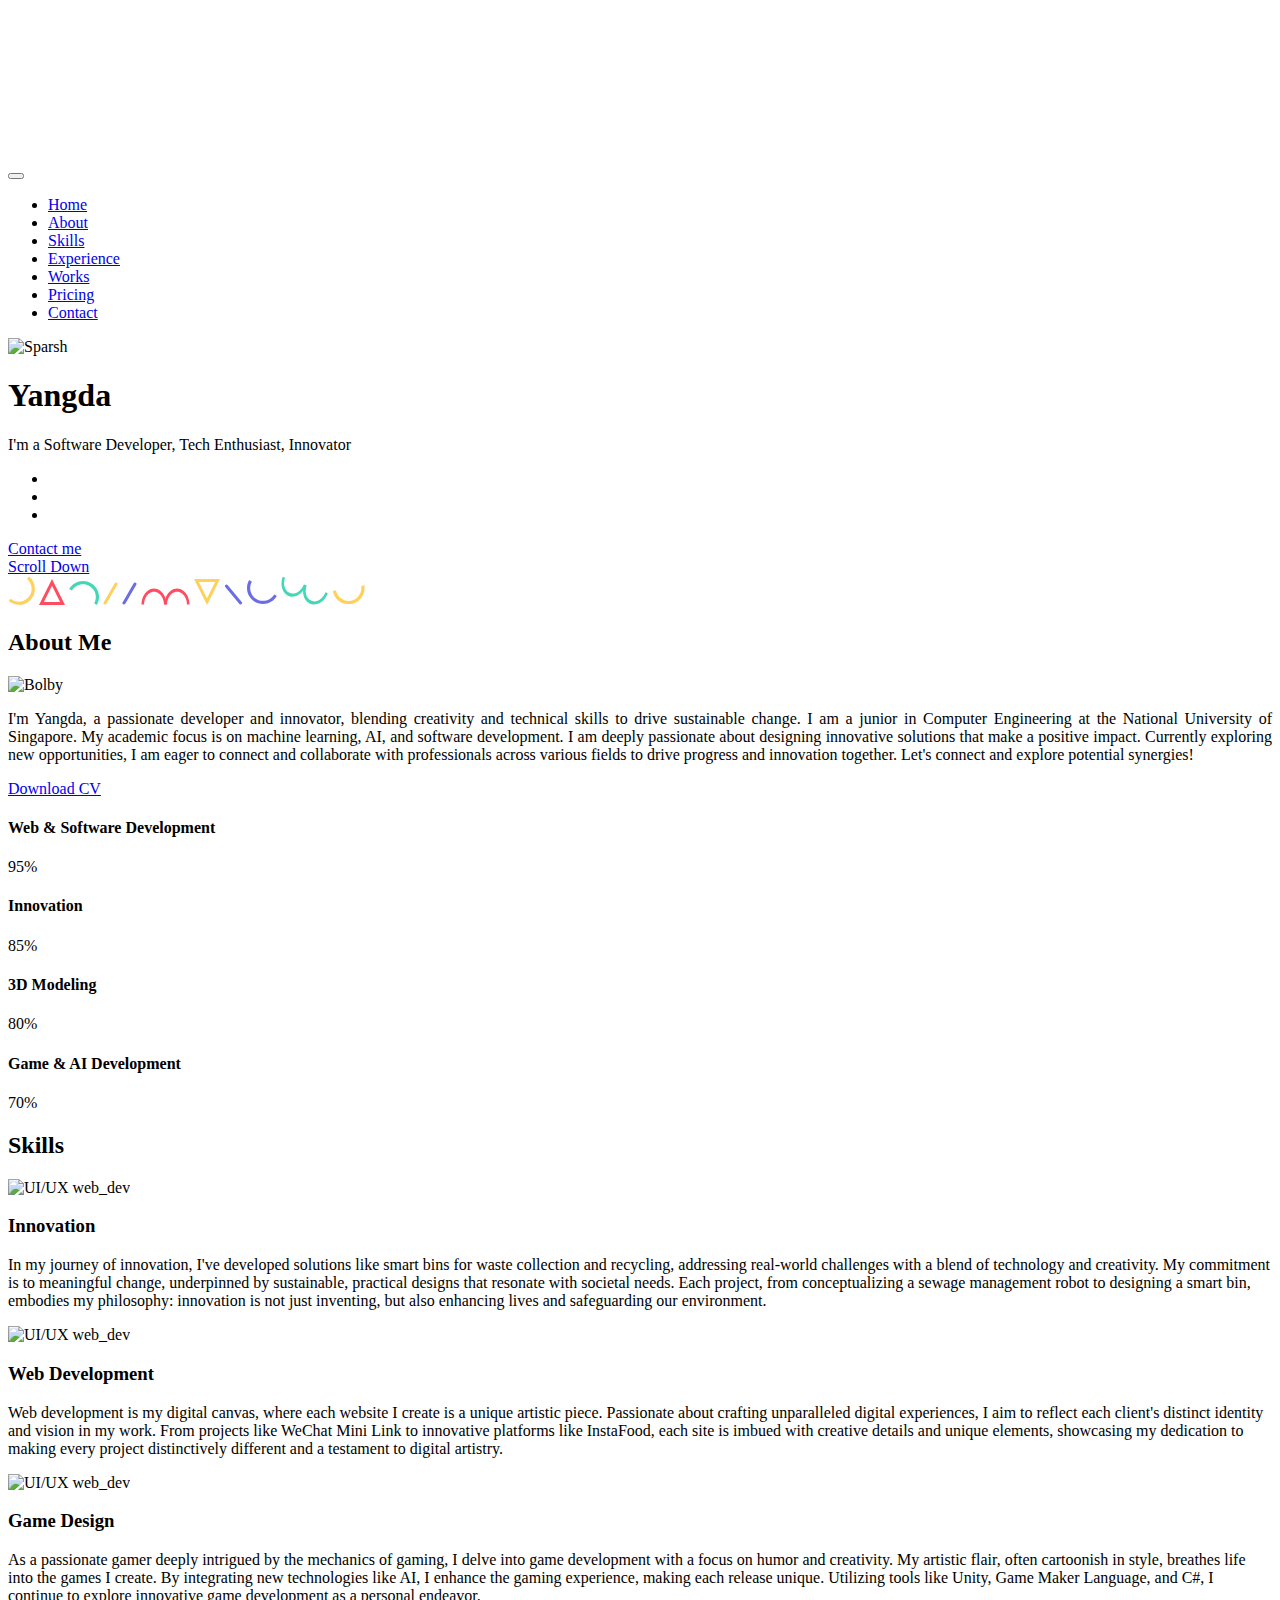
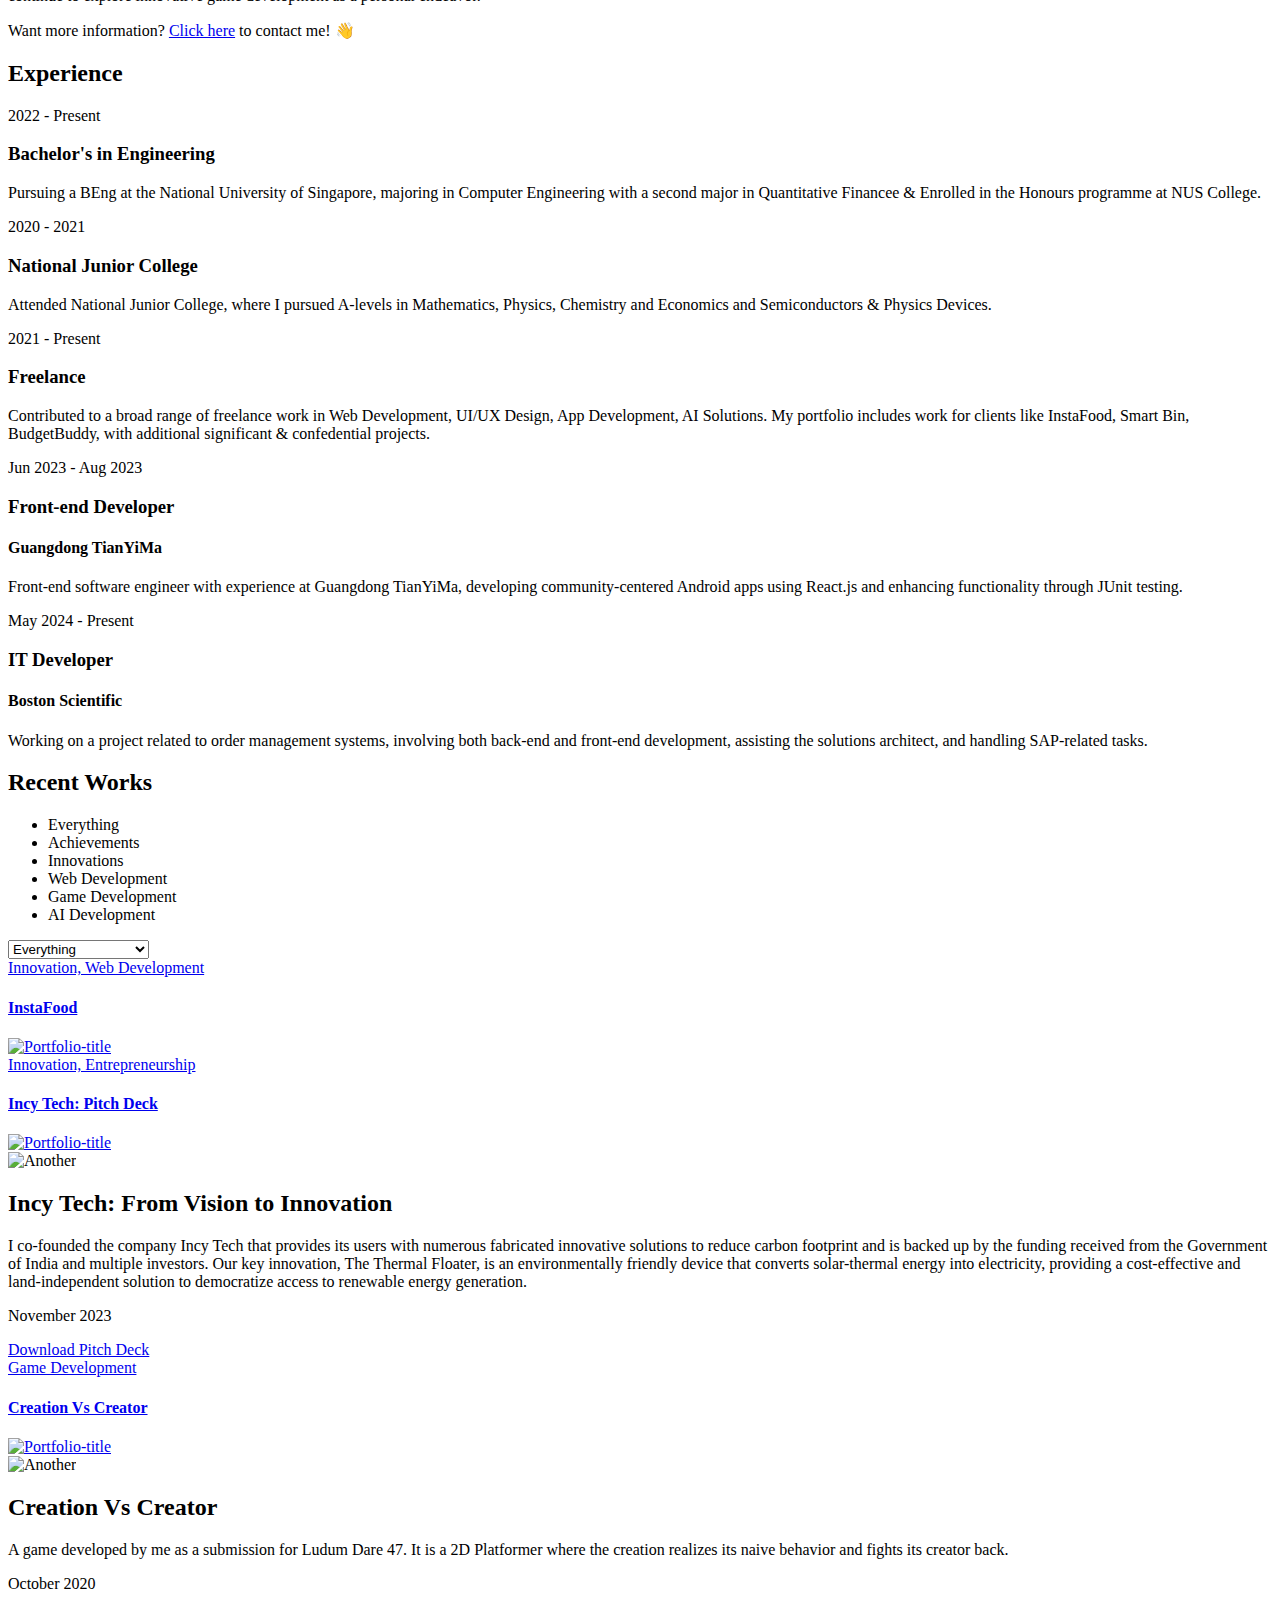
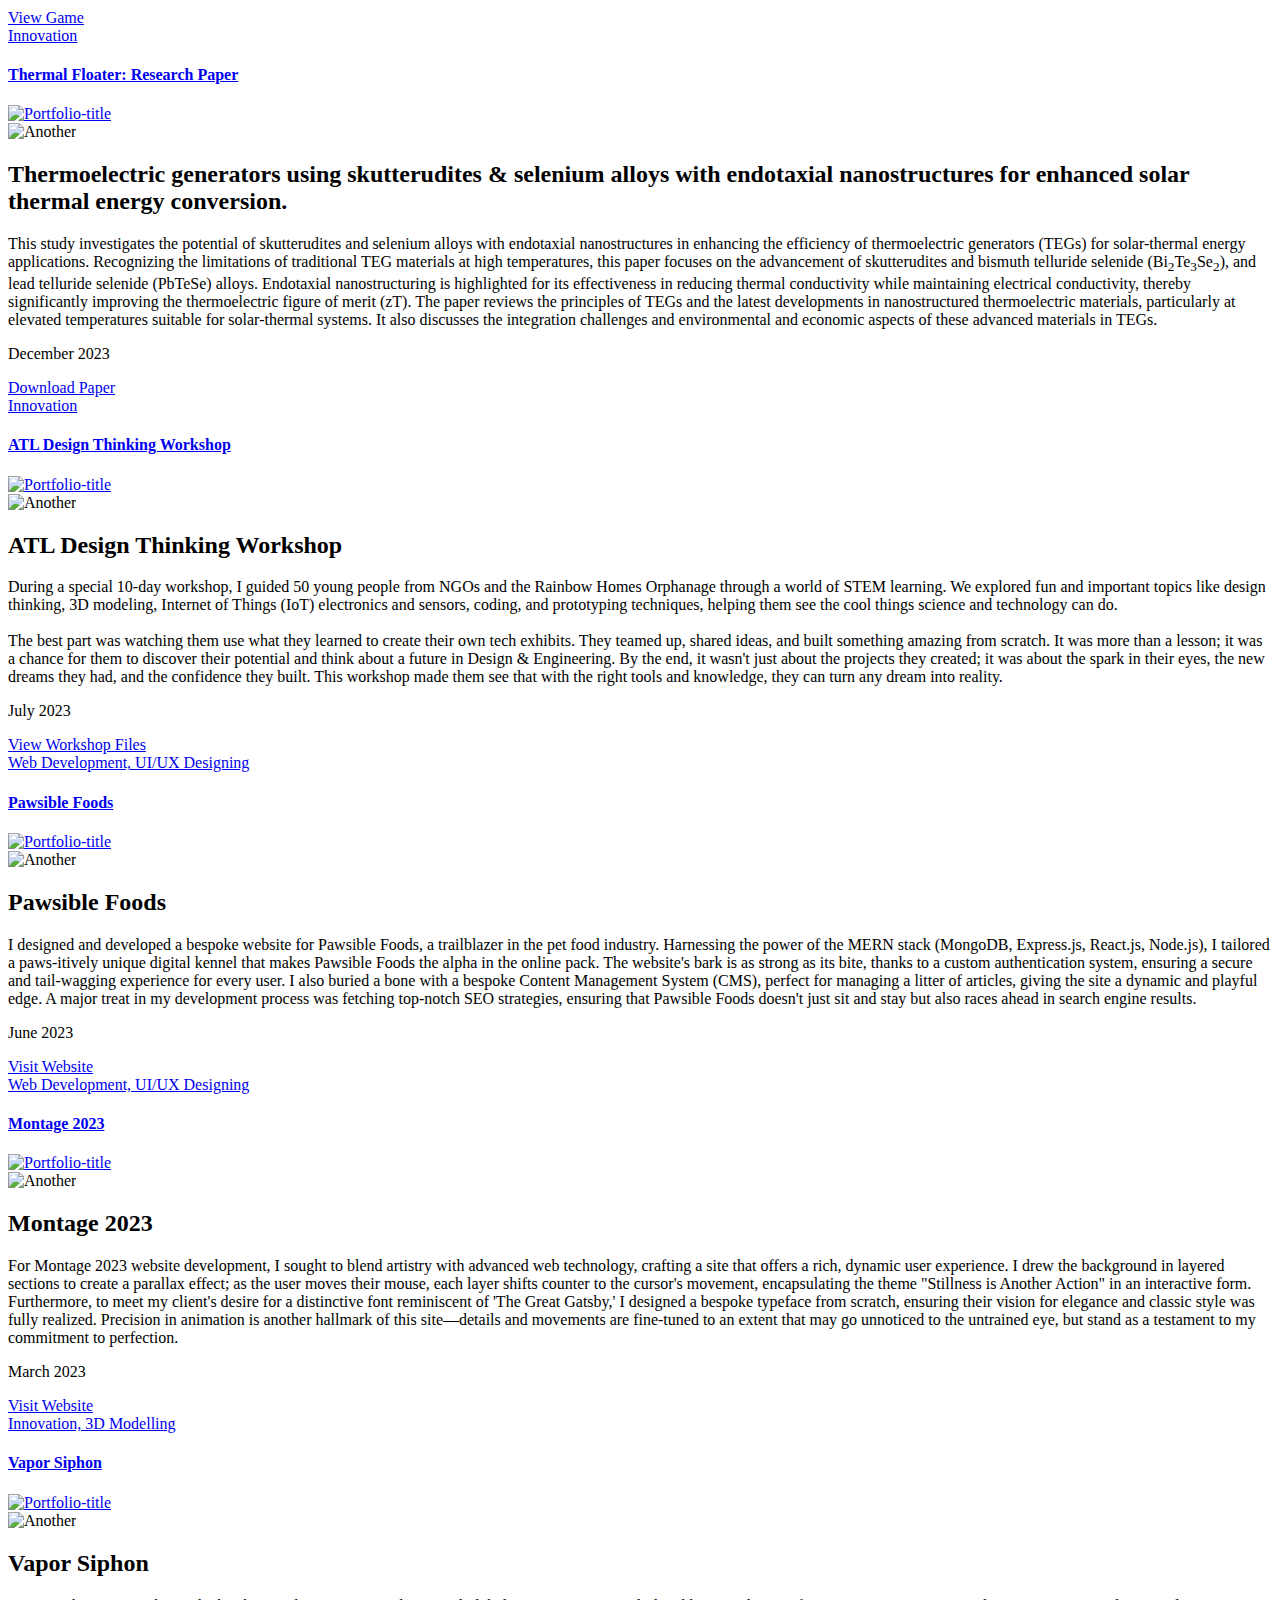
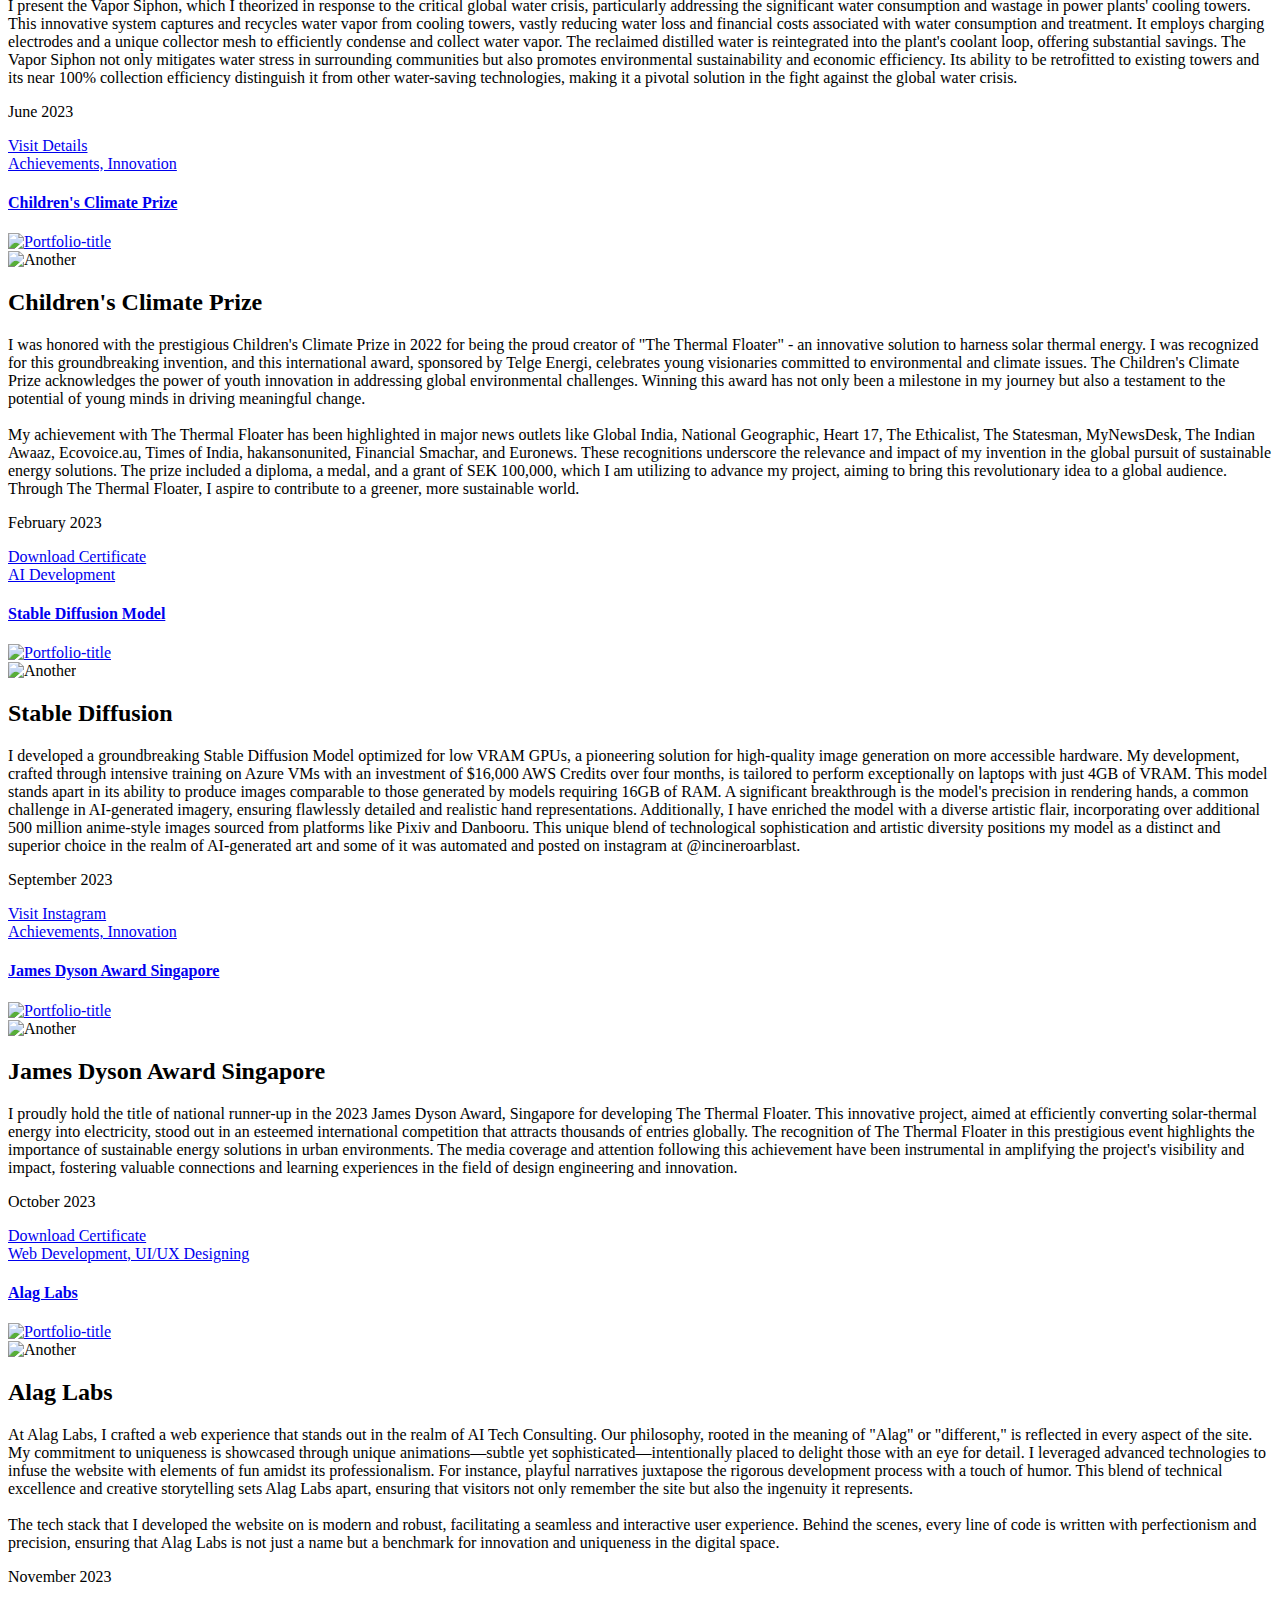
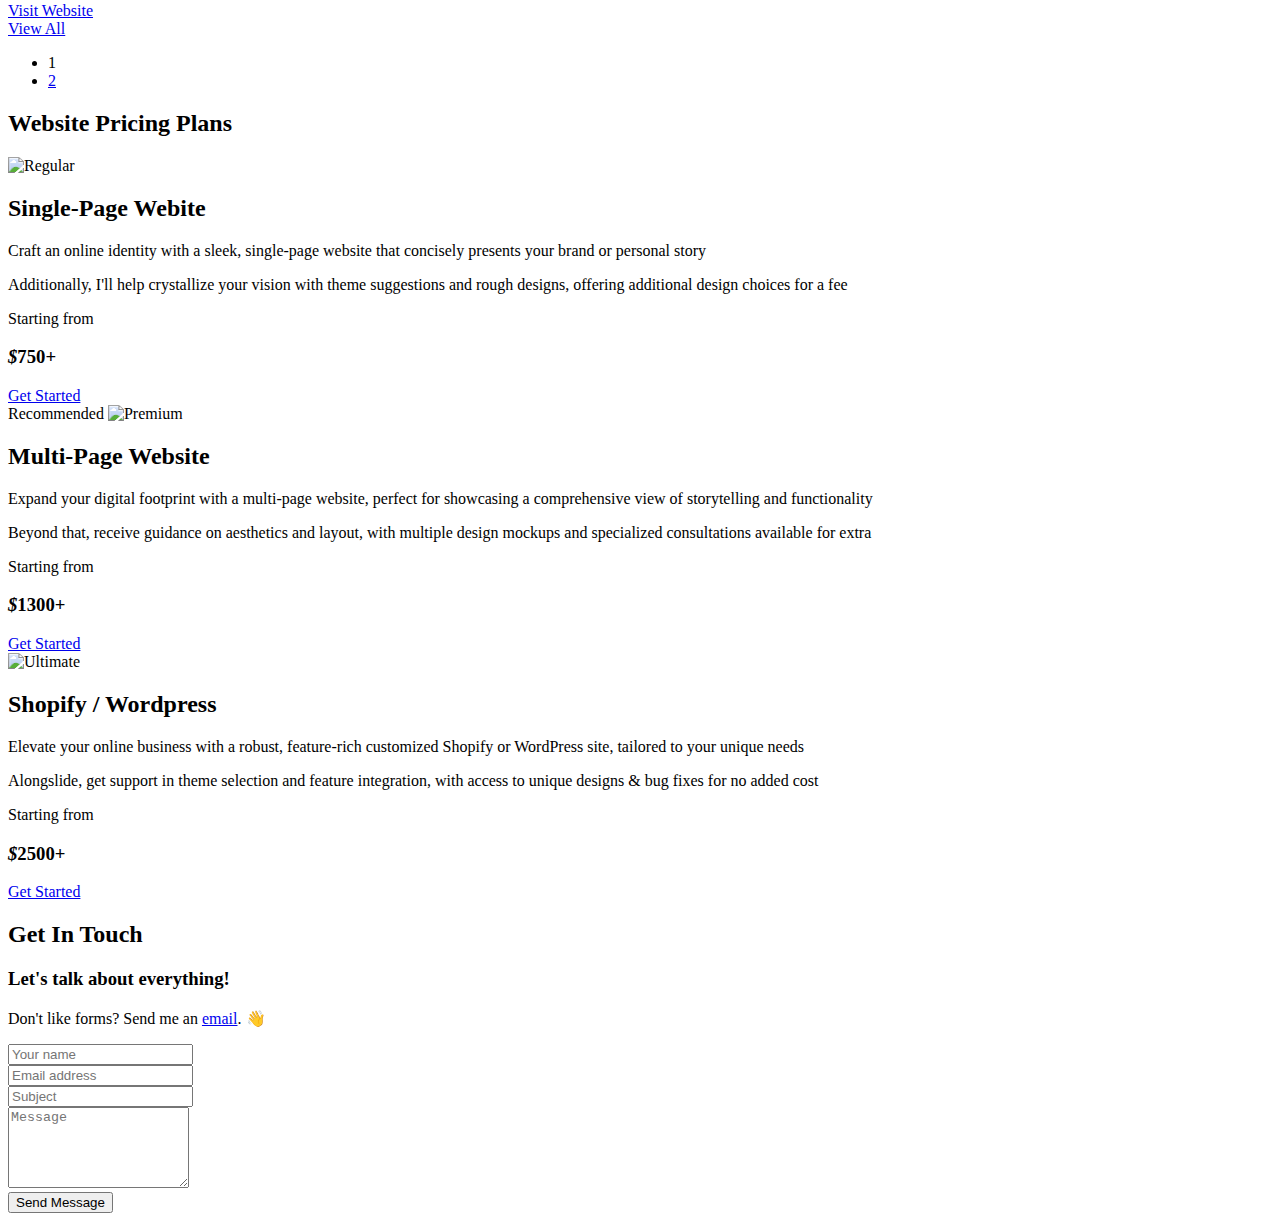
==== commit c2c59db0: "Format the code" ====
--- a/index.html
+++ b/index.html
@@ -1,5 +1,6 @@
 <!DOCTYPE html>
 <html lang="en-US">
+
 <head>
 	<meta http-equiv="Content-Type" content="text/html; charset=UTF-8">
 	<title>Yangda</title>
@@ -19,179 +20,248 @@
       <script src="https://oss.maxcdn.com/respond/1.4.2/respond.min.js"></script>
     <![endif]-->
 </head>
+
 <body class="dark">
-<!-- Preloader -->
-<div id="preloader">
-	<div class="outer">
-		<!-- Google Chrome -->
-		<div class="infinityChrome">
-			<div></div>
-			<div></div>
-			<div></div>
+	<!-- Preloader -->
+	<div id="preloader">
+		<div class="outer">
+			<!-- Google Chrome -->
+			<div class="infinityChrome">
+				<div></div>
+				<div></div>
+				<div></div>
+			</div>
+			<!-- Safari and others -->
+			<div class="infinity">
+				<div>
+					<span></span>
+				</div>
+				<div>
+					<span></span>
+				</div>
+				<div>
+					<span></span>
+				</div>
+			</div>
+			<!-- Stuff -->
+			<svg xmlns="http://www.w3.org/2000/svg" version="1.1" class="goo-outer">
+				<defs>
+					<filter id="goo">
+						<feGaussianBlur in="SourceGraphic" stdDeviation="6" result="blur" />
+						<feColorMatrix in="blur" values="1 0 0 0 0  0 1 0 0 0  0 0 1 0 0  0 0 0 18 -7" result="goo" />
+						<feBlend in="SourceGraphic" in2="goo" />
+					</filter>
+				</defs>
+			</svg>
 		</div>
-		<!-- Safari and others -->
-		<div class="infinity">
-			<div>
-				<span></span>
+	</div>
+	<!-- desktop header -->
+	<header class="desktop-header-3 fixed-top">
+		<div class="container">
+			<nav class="navbar navbar-expand-lg navbar-dark">
+				<a class="navbar-brand" href="index.html"></a> <button aria-controls="navbarNavDropdown"
+					aria-expanded="false" aria-label="Toggle navigation" class="navbar-toggler"
+					data-target="#navbarNavDropdown" data-toggle="collapse" type="button"><span
+						class="navbar-toggler-icon"></span></button>
+				<div class="collapse navbar-collapse" id="navbarNavDropdown">
+					<ul class="navbar-nav ml-auto scrollspy">
+						<li class="nav-item"><a class="nav-link" href="#home">Home</a></li>
+						<li class="nav-item"><a href="#about" class="nav-link">About</a></li>
+						<li class="nav-item"><a href="#services" class="nav-link">Skills</a></li>
+						<li class="nav-item"><a href="#experience" class="nav-link">Experience</a></li>
+						<li class="nav-item"><a href="#works" class="nav-link">Works</a></li>
+						<li class="nav-item"><a href="#prices" class="nav-link">Pricing</a></li>
+						<li class="nav-item"><a href="#contact" class="nav-link">Contact</a></li>
+					</ul>
+				</div>
+			</nav>
+		</div>
+	</header>
+	<!-- main layout -->
+	<main class="content-3">
+		<!-- section home -->
+		<section id="home" class="home d-flex align-items-center">
+			<div class="container">
+				<!-- intro -->
+				<div class="intro">
+					<!-- avatar image -->
+					<img src="images/avatars/avatar-1.jpg" alt="Sparsh" class="mb-4" width="24%" />
+					<!-- info -->
+					<h1 class="mb-2 mt-0">Yangda</h1>
+					<span>I'm a <span class="text-rotating">Software Developer, Tech Enthusiast, Innovator</span></span>
+					<!-- social icons -->
+					<ul class="social-icons light list-inline mb-0 mt-4">
+						<li class="list-inline-item"><a href="https://www.linkedin.com/in/yyangdaa/"><i
+									class="fab fa-linkedin"></i></a></li>
+						<li class="list-inline-item"><a href="https://github.com/yyangdaa/"><i
+									class="fab fa-github"></i></a></li>
+						<li class="list-inline-item"><a href="mailto:zhang.yangda16@gmail.com"><i
+									class="fas fa-envelope-square"></i></a></li>
+					</ul>
+					<!-- buttons -->
+					<div class="mt-4">
+						<a href="#contact" class="btn btn-default">Contact me</a>
+					</div>
+				</div>
+				<!-- scroll down mouse wheel -->
+				<div class="scroll-down">
+					<a href="#about" class="mouse-wrapper">
+						<span>Scroll Down</span>
+						<span class="mouse">
+							<span class="wheel"></span>
+						</span>
+					</a>
+				</div>
+				<!-- parallax layers -->
+				<div class="parallax" data-relative-input="true">
+					<svg width="27" height="29" data-depth="0.3" class="layer p1" xmlns="http://www.w3.org/2000/svg">
+						<path
+							d="M21.15625.60099c4.37954 3.67487 6.46544 9.40612 5.47254 15.03526-.9929 5.62915-4.91339 10.30141-10.2846 12.25672-5.37122 1.9553-11.3776.89631-15.75715-2.77856l2.05692-2.45134c3.50315 2.93948 8.3087 3.78663 12.60572 2.22284 4.297-1.5638 7.43381-5.30209 8.22768-9.80537.79387-4.50328-.8749-9.08872-4.37803-12.02821L21.15625.60099z"
+							fill="#FFD15C" fill-rule="evenodd" />
+					</svg>
+					<svg width="26" height="26" data-depth="0.2" class="layer p2" xmlns="http://www.w3.org/2000/svg">
+						<path d="M13 3.3541L2.42705 24.5h21.1459L13 3.3541z" stroke="#FF4C60" stroke-width="3"
+							fill="none" fill-rule="evenodd" />
+					</svg>
+					<svg width="30" height="25" data-depth="0.3" class="layer p3" xmlns="http://www.w3.org/2000/svg">
+						<path
+							d="M.1436 8.9282C3.00213 3.97706 8.2841.92763 14.00013.92796c5.71605.00032 10.9981 3.04992 13.85641 8 2.8583 4.95007 2.8584 11.0491-.00014 16.00024l-2.77128-1.6c2.28651-3.96036 2.28631-8.84002.00011-12.8002-2.2862-3.96017-6.5124-6.40017-11.08513-6.4-4.57271.00018-8.79872 2.43984-11.08524 6.4002l-2.77128-1.6z"
+							fill="#44D7B6" fill-rule="evenodd" />
+					</svg>
+					<svg width="15" height="23" data-depth="0.6" class="layer p4" xmlns="http://www.w3.org/2000/svg">
+						<rect transform="rotate(30 9.86603 10.13397)" x="7" width="3" height="25" rx="1.5"
+							fill="#FFD15C" fill-rule="evenodd" />
+					</svg>
+					<svg width="15" height="23" data-depth="0.2" class="layer p5" xmlns="http://www.w3.org/2000/svg">
+						<rect transform="rotate(30 9.86603 10.13397)" x="7" width="3" height="25" rx="1.5"
+							fill="#6C6CE5" fill-rule="evenodd" />
+					</svg>
+					<svg width="49" height="17" data-depth="0.5" class="layer p6" xmlns="http://www.w3.org/2000/svg">
+						<g fill="#FF4C60" fill-rule="evenodd">
+							<path
+								d="M.5 16.5c0-5.71709 2.3825-10.99895 6.25-13.8567 3.8675-2.85774 8.6325-2.85774 12.5 0C23.1175 5.50106 25.5 10.78292 25.5 16.5H23c0-4.57303-1.90625-8.79884-5-11.08535-3.09375-2.28652-6.90625-2.28652-10 0C4.90625 7.70116 3 11.92697 3 16.5H.5z" />
+							<path
+								d="M23.5 16.5c0-5.71709 2.3825-10.99895 6.25-13.8567 3.8675-2.85774 8.6325-2.85774 12.5 0C46.1175 5.50106 48.5 10.78292 48.5 16.5H46c0-4.57303-1.90625-8.79884-5-11.08535-3.09375-2.28652-6.90625-2.28652-10 0-3.09375 2.28651-5 6.51232-5 11.08535h-2.5z" />
+						</g>
+					</svg>
+					<svg width="26" height="26" data-depth="0.4" class="layer p7" xmlns="http://www.w3.org/2000/svg">
+						<path d="M13 22.6459L2.42705 1.5h21.1459L13 22.6459z" stroke="#FFD15C" stroke-width="3"
+							fill="none" fill-rule="evenodd" />
+					</svg>
+					<svg width="19" height="21" data-depth="0.3" class="layer p8" xmlns="http://www.w3.org/2000/svg">
+						<rect transform="rotate(-40 6.25252 10.12626)" x="7" width="3" height="25" rx="1.5"
+							fill="#6C6CE5" fill-rule="evenodd" />
+					</svg>
+					<svg width="30" height="25" data-depth="0.3" data-depth-y="-1.30" class="layer p9"
+						xmlns="http://www.w3.org/2000/svg">
+						<path
+							d="M29.8564 16.0718c-2.85854 4.95114-8.1405 8.00057-13.85654 8.00024-5.71605-.00032-10.9981-3.04992-13.85641-8-2.8583-4.95007-2.8584-11.0491.00014-16.00024l2.77128 1.6c-2.28651 3.96036-2.28631 8.84002-.00011 12.8002 2.2862 3.96017 6.5124 6.40017 11.08513 6.4 4.57271-.00018 8.79872-2.43984 11.08524-6.4002l2.77128 1.6z"
+							fill="#6C6CE5" fill-rule="evenodd" />
+					</svg>
+					<svg width="47" height="29" data-depth="0.2" class="layer p10" xmlns="http://www.w3.org/2000/svg">
+						<g fill="#44D7B6" fill-rule="evenodd">
+							<path
+								d="M46.78878 17.19094c-1.95535 5.3723-6.00068 9.52077-10.61234 10.8834-4.61167 1.36265-9.0893-.26708-11.74616-4.27524-2.65686-4.00817-3.08917-9.78636-1.13381-15.15866l2.34923.85505c-1.56407 4.29724-1.2181 8.92018.90705 12.12693 2.12514 3.20674 5.70772 4.5107 9.39692 3.4202 3.68921-1.0905 6.92581-4.40949 8.48988-8.70673l2.34923.85505z" />
+							<path
+								d="M25.17585 9.32448c-1.95535 5.3723-6.00068 9.52077-10.61234 10.8834-4.61167 1.36264-9.0893-.26708-11.74616-4.27525C.16049 11.92447-.27182 6.14628 1.68354.77398l2.34923.85505c-1.56407 4.29724-1.2181 8.92018.90705 12.12692 2.12514 3.20675 5.70772 4.5107 9.39692 3.4202 3.68921-1.0905 6.92581-4.40948 8.48988-8.70672l2.34923.85505z" />
+						</g>
+					</svg>
+					<svg width="33" height="20" data-depth="0.5" class="layer p11" xmlns="http://www.w3.org/2000/svg">
+						<path
+							d="M32.36774.34317c.99276 5.63023-1.09332 11.3614-5.47227 15.03536-4.37895 3.67396-10.3855 4.73307-15.75693 2.77837C5.76711 16.2022 1.84665 11.53014.8539 5.8999l3.15139-.55567c.7941 4.50356 3.93083 8.24147 8.22772 9.8056 4.29688 1.56413 9.10275.71673 12.60554-2.2227C28.34133 9.98771 30.01045 5.4024 29.21635.89884l3.15139-.55567z"
+							fill="#FFD15C" fill-rule="evenodd" />
+					</svg>
+				</div>
 			</div>
-			<div>
-				<span></span>
-			</div>
-			<div>
-				<span></span>
-			</div>
-		</div>
-		<!-- Stuff -->
-		<svg xmlns="http://www.w3.org/2000/svg" version="1.1" class="goo-outer">
-			<defs>
-				<filter id="goo">
-					<feGaussianBlur in="SourceGraphic" stdDeviation="6" result="blur" />
-					<feColorMatrix in="blur" values="1 0 0 0 0  0 1 0 0 0  0 0 1 0 0  0 0 0 18 -7" result="goo" />
-					<feBlend in="SourceGraphic" in2="goo" />
-				</filter>
-			</defs>
-		</svg>
-	</div>
-</div>
-<!-- desktop header -->
-<header class="desktop-header-3 fixed-top">
-    <div class="container">
-        <nav class="navbar navbar-expand-lg navbar-dark">
-            <a class="navbar-brand" href="index.html"></a> <button aria-controls="navbarNavDropdown" aria-expanded="false" aria-label="Toggle navigation" class="navbar-toggler" data-target="#navbarNavDropdown" data-toggle="collapse" type="button"><span class="navbar-toggler-icon"></span></button>
-            <div class="collapse navbar-collapse" id="navbarNavDropdown">
-                <ul class="navbar-nav ml-auto scrollspy">
-                    <li class="nav-item"><a class="nav-link" href="#home">Home</a></li>
-                    <li class="nav-item"><a href="#about" class="nav-link">About</a></li>
-                    <li class="nav-item"><a href="#services" class="nav-link">Skills</a></li>
-                    <li class="nav-item"><a href="#experience" class="nav-link">Experience</a></li>
-                    <li class="nav-item"><a href="#works" class="nav-link">Works</a></li>
-                    <li class="nav-item"><a href="#prices" class="nav-link">Pricing</a></li>
-                    <li class="nav-item"><a href="#contact" class="nav-link">Contact</a></li>
-                </ul>
-            </div>
-        </nav>
-    </div>
-</header>
-<!-- main layout -->
-<main class="content-3">
-	<!-- section home -->
-	<section id="home" class="home d-flex align-items-center">
-		<div class="container">
-			<!-- intro -->
-			<div class="intro">
-				<!-- avatar image -->
-				<img src="images/avatars/avatar-1.jpg" alt="Sparsh" class="mb-4" width="24%" />
-				<!-- info -->
-				<h1 class="mb-2 mt-0">Yangda</h1>
-				<span>I'm a <span class="text-rotating">Software Developer, Tech Enthusiast, Innovator</span></span>
-				<!-- social icons -->
-				<ul class="social-icons light list-inline mb-0 mt-4">
-					<li class="list-inline-item"><a href="https://www.linkedin.com/in/yyangdaa/"><i class="fab fa-linkedin"></i></a></li>
-					<li class="list-inline-item"><a href="https://github.com/yyangdaa/"><i class="fab fa-github"></i></a></li>
-					<li class="list-inline-item"><a href="mailto:zhang.yangda16@gmail.com"><i class="fas fa-envelope-square"></i></a></li>
-				</ul>
-				<!-- buttons -->
-				<div class="mt-4">
-					<a href="#contact" class="btn btn-default">Contact me</a>
-				</div>
-			</div>
-			<!-- scroll down mouse wheel -->
-			<div class="scroll-down">
-				<a href="#about" class="mouse-wrapper">
-					<span>Scroll Down</span>
-					<span class="mouse">
-						<span class="wheel"></span>
-					</span>
-				</a>
-			</div>
-			<!-- parallax layers -->
-			<div class="parallax" data-relative-input="true">
-				<svg width="27" height="29" data-depth="0.3" class="layer p1" xmlns="http://www.w3.org/2000/svg"><path d="M21.15625.60099c4.37954 3.67487 6.46544 9.40612 5.47254 15.03526-.9929 5.62915-4.91339 10.30141-10.2846 12.25672-5.37122 1.9553-11.3776.89631-15.75715-2.77856l2.05692-2.45134c3.50315 2.93948 8.3087 3.78663 12.60572 2.22284 4.297-1.5638 7.43381-5.30209 8.22768-9.80537.79387-4.50328-.8749-9.08872-4.37803-12.02821L21.15625.60099z" fill="#FFD15C" fill-rule="evenodd"/></svg>
-				<svg width="26" height="26" data-depth="0.2" class="layer p2" xmlns="http://www.w3.org/2000/svg"><path d="M13 3.3541L2.42705 24.5h21.1459L13 3.3541z" stroke="#FF4C60" stroke-width="3" fill="none" fill-rule="evenodd"/></svg>
-				<svg width="30" height="25" data-depth="0.3" class="layer p3" xmlns="http://www.w3.org/2000/svg"><path d="M.1436 8.9282C3.00213 3.97706 8.2841.92763 14.00013.92796c5.71605.00032 10.9981 3.04992 13.85641 8 2.8583 4.95007 2.8584 11.0491-.00014 16.00024l-2.77128-1.6c2.28651-3.96036 2.28631-8.84002.00011-12.8002-2.2862-3.96017-6.5124-6.40017-11.08513-6.4-4.57271.00018-8.79872 2.43984-11.08524 6.4002l-2.77128-1.6z" fill="#44D7B6" fill-rule="evenodd"/></svg>
-				<svg width="15" height="23" data-depth="0.6" class="layer p4" xmlns="http://www.w3.org/2000/svg"><rect transform="rotate(30 9.86603 10.13397)" x="7" width="3" height="25" rx="1.5" fill="#FFD15C" fill-rule="evenodd"/></svg>
-				<svg width="15" height="23" data-depth="0.2" class="layer p5" xmlns="http://www.w3.org/2000/svg"><rect transform="rotate(30 9.86603 10.13397)" x="7" width="3" height="25" rx="1.5" fill="#6C6CE5" fill-rule="evenodd"/></svg>
-				<svg width="49" height="17" data-depth="0.5" class="layer p6" xmlns="http://www.w3.org/2000/svg"><g fill="#FF4C60" fill-rule="evenodd"><path d="M.5 16.5c0-5.71709 2.3825-10.99895 6.25-13.8567 3.8675-2.85774 8.6325-2.85774 12.5 0C23.1175 5.50106 25.5 10.78292 25.5 16.5H23c0-4.57303-1.90625-8.79884-5-11.08535-3.09375-2.28652-6.90625-2.28652-10 0C4.90625 7.70116 3 11.92697 3 16.5H.5z"/><path d="M23.5 16.5c0-5.71709 2.3825-10.99895 6.25-13.8567 3.8675-2.85774 8.6325-2.85774 12.5 0C46.1175 5.50106 48.5 10.78292 48.5 16.5H46c0-4.57303-1.90625-8.79884-5-11.08535-3.09375-2.28652-6.90625-2.28652-10 0-3.09375 2.28651-5 6.51232-5 11.08535h-2.5z"/></g></svg>
-				<svg width="26" height="26" data-depth="0.4" class="layer p7" xmlns="http://www.w3.org/2000/svg"><path d="M13 22.6459L2.42705 1.5h21.1459L13 22.6459z" stroke="#FFD15C" stroke-width="3" fill="none" fill-rule="evenodd"/></svg>
-				<svg width="19" height="21" data-depth="0.3" class="layer p8" xmlns="http://www.w3.org/2000/svg"><rect transform="rotate(-40 6.25252 10.12626)" x="7" width="3" height="25" rx="1.5" fill="#6C6CE5" fill-rule="evenodd"/></svg>
-				<svg width="30" height="25" data-depth="0.3" data-depth-y="-1.30" class="layer p9" xmlns="http://www.w3.org/2000/svg"><path d="M29.8564 16.0718c-2.85854 4.95114-8.1405 8.00057-13.85654 8.00024-5.71605-.00032-10.9981-3.04992-13.85641-8-2.8583-4.95007-2.8584-11.0491.00014-16.00024l2.77128 1.6c-2.28651 3.96036-2.28631 8.84002-.00011 12.8002 2.2862 3.96017 6.5124 6.40017 11.08513 6.4 4.57271-.00018 8.79872-2.43984 11.08524-6.4002l2.77128 1.6z" fill="#6C6CE5" fill-rule="evenodd"/></svg>
-				<svg width="47" height="29" data-depth="0.2" class="layer p10" xmlns="http://www.w3.org/2000/svg"><g fill="#44D7B6" fill-rule="evenodd"><path d="M46.78878 17.19094c-1.95535 5.3723-6.00068 9.52077-10.61234 10.8834-4.61167 1.36265-9.0893-.26708-11.74616-4.27524-2.65686-4.00817-3.08917-9.78636-1.13381-15.15866l2.34923.85505c-1.56407 4.29724-1.2181 8.92018.90705 12.12693 2.12514 3.20674 5.70772 4.5107 9.39692 3.4202 3.68921-1.0905 6.92581-4.40949 8.48988-8.70673l2.34923.85505z"/><path d="M25.17585 9.32448c-1.95535 5.3723-6.00068 9.52077-10.61234 10.8834-4.61167 1.36264-9.0893-.26708-11.74616-4.27525C.16049 11.92447-.27182 6.14628 1.68354.77398l2.34923.85505c-1.56407 4.29724-1.2181 8.92018.90705 12.12692 2.12514 3.20675 5.70772 4.5107 9.39692 3.4202 3.68921-1.0905 6.92581-4.40948 8.48988-8.70672l2.34923.85505z"/></g></svg>
-				<svg width="33" height="20" data-depth="0.5" class="layer p11" xmlns="http://www.w3.org/2000/svg"><path d="M32.36774.34317c.99276 5.63023-1.09332 11.3614-5.47227 15.03536-4.37895 3.67396-10.3855 4.73307-15.75693 2.77837C5.76711 16.2022 1.84665 11.53014.8539 5.8999l3.15139-.55567c.7941 4.50356 3.93083 8.24147 8.22772 9.8056 4.29688 1.56413 9.10275.71673 12.60554-2.2227C28.34133 9.98771 30.01045 5.4024 29.21635.89884l3.15139-.55567z" fill="#FFD15C" fill-rule="evenodd"/></svg>
-			</div>
-		</div>
-	</section>
-	<!-- section about -->
-	<section id="about">
-		<div class="container">
-			<!-- section title -->
-			<h2 class="section-title wow fadeInUp">About Me</h2>
-			<div class="spacer" data-height="60"></div>
-			<div class="row">
-				<div class="col-md-3">
-					<div class="text-center text-md-left">
-						<!-- avatar image -->
-						<img src="images/avatars/profile_image.jpg" alt="Bolby" width = "70%"/>
-					</div>
-					<div class="spacer d-md-none d-lg-none" data-height="30"></div>
-				</div>
-				<div class="col-md-9 triangle-left-md triangle-top-sm">
-					<div class="rounded bg-dark shadow-dark padding-30">
-						<div class="row">
-							<div class="col-md-6">
-								<!-- about text -->
-								<p align="justify">I'm Yangda, a passionate developer and innovator, blending creativity and technical skills to drive sustainable change. I am a junior in Computer Engineering at the National University of Singapore. My academic focus is on machine learning, AI, and software development. I am deeply passionate about designing innovative solutions that make a positive impact. Currently exploring new opportunities, I am eager to connect and collaborate with professionals across various fields to drive progress and innovation together. Let's connect and explore potential synergies!</p>
-								<div class="mt-3">
-									<a href="files/Zhang_Yangda_Resume.pdf" class="btn btn-default">Download CV</a>
-								</div>
-								<div class="spacer d-md-none d-lg-none" data-height="30"></div>
-							</div>
-							<div class="col-md-6">
-								<!-- skill item -->
-								<div class="skill-item">
-									<div class="skill-info clearfix">
-										<h4 class="float-left mb-3 mt-0">Web & Software Development</h4>
-										<span class="float-right">95%</span>
+		</section>
+		<!-- section about -->
+		<section id="about">
+			<div class="container">
+				<!-- section title -->
+				<h2 class="section-title wow fadeInUp">About Me</h2>
+				<div class="spacer" data-height="60"></div>
+				<div class="row">
+					<div class="col-md-3">
+						<div class="text-center text-md-left">
+							<!-- avatar image -->
+							<img src="images/avatars/profile_image.jpg" alt="Bolby" width="70%" />
+						</div>
+						<div class="spacer d-md-none d-lg-none" data-height="30"></div>
+					</div>
+					<div class="col-md-9 triangle-left-md triangle-top-sm">
+						<div class="rounded bg-dark shadow-dark padding-30">
+							<div class="row">
+								<div class="col-md-6">
+									<!-- about text -->
+									<p align="justify">I'm Yangda, a passionate developer and innovator, blending
+										creativity and technical skills to drive sustainable change. I am a junior in
+										Computer Engineering at the National University of Singapore. My academic focus
+										is on machine learning, AI, and software development. I am deeply passionate
+										about designing innovative solutions that make a positive impact. Currently
+										exploring new opportunities, I am eager to connect and collaborate with
+										professionals across various fields to drive progress and innovation together.
+										Let's connect and explore potential synergies!</p>
+									<div class="mt-3">
+										<a href="files/Zhang_Yangda_Resume.pdf" class="btn btn-default">Download CV</a>
 									</div>
-									<div class="progress">
-										<div class="progress-bar data-background" role="progressbar" aria-valuemin="0" aria-valuemax="100" aria-valuenow="95" data-color="#FFD15C">
+									<div class="spacer d-md-none d-lg-none" data-height="30"></div>
+								</div>
+								<div class="col-md-6">
+									<!-- skill item -->
+									<div class="skill-item">
+										<div class="skill-info clearfix">
+											<h4 class="float-left mb-3 mt-0">Web & Software Development</h4>
+											<span class="float-right">95%</span>
+										</div>
+										<div class="progress">
+											<div class="progress-bar data-background" role="progressbar"
+												aria-valuemin="0" aria-valuemax="100" aria-valuenow="95"
+												data-color="#FFD15C">
+											</div>
+										</div>
+										<div class="spacer" data-height="20"></div>
+									</div>
+									<!-- skill item -->
+									<div class="skill-item">
+										<div class="skill-info clearfix">
+											<h4 class="float-left mb-3 mt-0">Innovation</h4>
+											<span class="float-right">85%</span>
+										</div>
+										<div class="progress">
+											<div class="progress-bar data-background" role="progressbar"
+												aria-valuemin="0" aria-valuemax="100" aria-valuenow="85"
+												data-color="#FF4C60">
+											</div>
+										</div>
+										<div class="spacer" data-height="20"></div>
+									</div>
+									<!-- skill item -->
+									<div class="skill-item">
+										<div class="skill-info clearfix">
+											<h4 class="float-left mb-3 mt-0">3D Modeling</h4>
+											<span class="float-right">80%</span>
+										</div>
+										<div class="progress">
+											<div class="progress-bar data-background" role="progressbar"
+												aria-valuemin="0" aria-valuemax="100" aria-valuenow="80"
+												data-color="#44d7b5">
+											</div>
+										</div>
+										<div class="spacer" data-height="20"></div>
+									</div>
+									<!-- skill item -->
+									<div class="skill-item">
+										<div class="skill-info clearfix">
+											<h4 class="float-left mb-3 mt-0">Game & AI Development</h4>
+											<span class="float-right">70%</span>
+										</div>
+										<div class="progress">
+											<div class="progress-bar data-background" role="progressbar"
+												aria-valuemin="0" aria-valuemax="100" aria-valuenow="70"
+												data-color="#6C6CE5">
+											</div>
 										</div>
 									</div>
-									<div class="spacer" data-height="20"></div>
-								</div>
-								<!-- skill item -->
-								<div class="skill-item">
-									<div class="skill-info clearfix">
-										<h4 class="float-left mb-3 mt-0">Innovation</h4>
-										<span class="float-right">85%</span>
-									</div>
-									<div class="progress">
-										<div class="progress-bar data-background" role="progressbar" aria-valuemin="0" aria-valuemax="100" aria-valuenow="85" data-color="#FF4C60">
-										</div>
-									</div>
-									<div class="spacer" data-height="20"></div>
-								</div>
-								<!-- skill item -->
-								<div class="skill-item">
-									<div class="skill-info clearfix">
-										<h4 class="float-left mb-3 mt-0">3D Modeling</h4>
-										<span class="float-right">80%</span>
-									</div>
-									<div class="progress">
-										<div class="progress-bar data-background" role="progressbar" aria-valuemin="0" aria-valuemax="100" aria-valuenow="80" data-color="#44d7b5">
-										</div>
-									</div>
-									<div class="spacer" data-height="20"></div>
-								</div>
-								<!-- skill item -->
-								<div class="skill-item">
-									<div class="skill-info clearfix">
-										<h4 class="float-left mb-3 mt-0">Game & AI Development</h4>
-										<span class="float-right">70%</span>
-									</div>
-									<div class="progress">
-										<div class="progress-bar data-background" role="progressbar" aria-valuemin="0" aria-valuemax="100" aria-valuenow="70" data-color="#6C6CE5">
-										</div>
-									</div>
 								</div>
 							</div>
 						</div>
@@ -199,163 +269,190 @@
 				</div>
 			</div>
 			</div>
-		</div>
-	</section>
-	<!-- section services -->
-	<section id="services">
-		<div class="container">
-			<!-- section title -->
-			<h2 class="section-title wow fadeInUp">Skills</h2>
-			<div class="spacer" data-height="60"></div>
-			<div class="row">
-				<div class="col-md-4">
-					<!-- service box -->
-					<div class="service-box rounded data-background padding-30 text-center text-light shadow-blue" data-color="#6C6CE5">
-						<img src="images/innovation.png" alt="UI/UX web_dev" width = 45% />
-						<h3 class="mb-3 mt-0">Innovation</h3>
-						<p class="mb-0">
-							In my journey of innovation, I've developed solutions like smart bins for waste collection and recycling, addressing real-world challenges with a blend of technology and creativity. My commitment is to meaningful change, underpinned by sustainable, practical designs that resonate with societal needs. Each project, from conceptualizing a sewage management robot to designing a smart bin, embodies my philosophy: innovation is not just inventing, but also enhancing lives and safeguarding our environment.
-						</p>
-					</div>
-					<div class="spacer d-md-none d-lg-none" data-height="30"></div>
-				</div>
-				<div class="col-md-4">
-					<!-- service box -->
-					<div class="service-box rounded data-background padding-30 text-center shadow-yellow" data-color="#FFD05C">
-						<img src="images/web.png" alt="UI/UX web_dev" width = 45% />
-						<h3 class="mb-3 mt-0">Web Development</h3>
-						<p class="mb-0">
-							Web development is my digital canvas, where each website I create is a unique artistic piece. Passionate about crafting unparalleled digital experiences, I aim to reflect each client's distinct identity and vision in my work. From projects like WeChat Mini Link to innovative platforms like InstaFood, each site is imbued with creative details and unique elements, showcasing my dedication to making every project distinctively different and a testament to digital artistry.
-						</p>
-					</div>
-					<div class="spacer d-md-none d-lg-none" data-height="30"></div>
-				</div>
-				<div class="col-md-4">
-					<!-- service box -->
-					<div class="service-box rounded data-background padding-30 text-center text-light shadow-pink" data-color="#F97B8B">
-						<img src="images/unity.png" alt="UI/UX web_dev" width = 45% />
-						<h3 class="mb-3 mt-0">Game Design</h3>
-						<p class="mb-0">
-							As a passionate gamer deeply intrigued by the mechanics of gaming, I delve into game development with a focus on humor and creativity. My artistic flair, often cartoonish in style, breathes life into the games I create. By integrating new technologies like AI, I enhance the gaming experience, making each release unique. Utilizing tools like Unity, Game Maker Language, and C#, I continue to explore innovative game development as a personal endeavor.
-						</p>
-					</div>
+		</section>
+		<!-- section services -->
+		<section id="services">
+			<div class="container">
+				<!-- section title -->
+				<h2 class="section-title wow fadeInUp">Skills</h2>
+				<div class="spacer" data-height="60"></div>
+				<div class="row">
+					<div class="col-md-4">
+						<!-- service box -->
+						<div class="service-box rounded data-background padding-30 text-center text-light shadow-blue"
+							data-color="#6C6CE5">
+							<img src="images/innovation.png" alt="UI/UX web_dev" width=45% />
+							<h3 class="mb-3 mt-0">Innovation</h3>
+							<p class="mb-0">
+								In my journey of innovation, I've developed solutions like smart bins for waste
+								collection and recycling, addressing real-world challenges with a blend of technology
+								and creativity. My commitment is to meaningful change, underpinned by sustainable,
+								practical designs that resonate with societal needs. Each project, from conceptualizing
+								a sewage management robot to designing a smart bin, embodies my philosophy: innovation
+								is not just inventing, but also enhancing lives and safeguarding our environment.
+							</p>
+						</div>
+						<div class="spacer d-md-none d-lg-none" data-height="30"></div>
+					</div>
+					<div class="col-md-4">
+						<!-- service box -->
+						<div class="service-box rounded data-background padding-30 text-center shadow-yellow"
+							data-color="#FFD05C">
+							<img src="images/web.png" alt="UI/UX web_dev" width=45% />
+							<h3 class="mb-3 mt-0">Web Development</h3>
+							<p class="mb-0">
+								Web development is my digital canvas, where each website I create is a unique artistic
+								piece. Passionate about crafting unparalleled digital experiences, I aim to reflect each
+								client's distinct identity and vision in my work. From projects like WeChat Mini Link to
+								innovative platforms like InstaFood, each site is imbued with creative details and
+								unique elements, showcasing my dedication to making every project distinctively
+								different and a testament to digital artistry.
+							</p>
+						</div>
+						<div class="spacer d-md-none d-lg-none" data-height="30"></div>
+					</div>
+					<div class="col-md-4">
+						<!-- service box -->
+						<div class="service-box rounded data-background padding-30 text-center text-light shadow-pink"
+							data-color="#F97B8B">
+							<img src="images/unity.png" alt="UI/UX web_dev" width=45% />
+							<h3 class="mb-3 mt-0">Game Design</h3>
+							<p class="mb-0">
+								As a passionate gamer deeply intrigued by the mechanics of gaming, I delve into game
+								development with a focus on humor and creativity. My artistic flair, often cartoonish in
+								style, breathes life into the games I create. By integrating new technologies like AI, I
+								enhance the gaming experience, making each release unique. Utilizing tools like Unity,
+								Game Maker Language, and C#, I continue to explore innovative game development as a
+								personal endeavor.
+							</p>
+						</div>
+					</div>
+				</div>
+				<div class="mt-5 text-center">
+					<p class="mb-0">Want more information? <a href="#contact">Click here</a> to contact me! 👋</p>
 				</div>
 			</div>
-			<div class="mt-5 text-center">
-				<p class="mb-0">Want more information? <a href="#contact">Click here</a> to contact me! 👋</p>
-			</div>
-		</div>
-	</section>
-	<!-- section experience -->
-	<section id="experience">
-		<div class="container">
-			<!-- section title -->
-			<h2 class="section-title wow fadeInUp">Experience</h2>
-			<div class="spacer" data-height="60"></div>
-			<div class="row">
-				<div class="col-md-6">
-					<!-- timeline wrapper -->
-					<div class="timeline edu bg-dark rounded shadow-dark padding-30 overflow-hidden">
-						<!-- timeline item -->
-						<div class="timeline-container wow fadeInUp" data-wow-delay="0.4s">
-							<div class="content">
-								<span class="time">2022 - Present</span>
-								<h3 class="title">Bachelor's in Engineering</h3>
-								<p>Pursuing a BEng at the National University of Singapore, majoring in Computer Engineering with a second major in Quantitative Financee & Enrolled in the Honours programme at NUS College.</p>
-							</div>
-						</div>
-						<!-- timeline item -->
-						<div class="timeline-container wow fadeInUp" data-wow-delay="0.4s">
-							<div class="content">
-								<span class="time">2020 - 2021</span>
-								<h3 class="title">National Junior College</h3>
-								<p>									
-									Attended National Junior College, where I pursued A-levels in Mathematics, Physics, Chemistry and Economics and Semiconductors & Physics Devices.</p>
-							</div>
-						</div>
-						<!-- main line -->
-						<span class="line"></span>
-					</div>
-				</div>
-				<div class="col-md-6">
-					<!-- responsive spacer -->
-					<div class="spacer d-md-none d-lg-none" data-height="30"></div>
-					<!-- timeline wrapper -->
-					<div class="timeline exp bg-dark rounded shadow-dark padding-30 overflow-hidden">
-						<!-- timeline item -->
-						<div class="timeline-container wow fadeInUp" data-wow-delay="0.4s">
-							<div class="content">
-								<span class="time">2021 - Present</span>
-								<h3 class="title">Freelance</h3>
-								<p>
-									Contributed to a broad range of freelance work in Web Development, UI/UX Design, App Development, AI Solutions. My portfolio includes work for clients like InstaFood, Smart Bin, BudgetBuddy, with additional significant & confedential projects.
-								</p>
-							</div>
-						</div>
-						<!-- timeline item -->
-						<div class="timeline-container wow fadeInUp" data-wow-delay="0.4s">
-							<div class="content">
-								<span class="time">Jun 2023 - Aug 2023</span>
-								<h3 class="title">Front-end Developer</h3>
-								<h4 class="title">Guangdong TianYiMa</h4>
-								<p>
-									Front-end software engineer with experience at Guangdong TianYiMa, developing community-centered Android apps using React.js and enhancing functionality through JUnit testing.
-								</p>
-							</div>
-						</div>
-
-						<!-- timeline item -->
-						<div class="timeline-container wow fadeInUp" data-wow-delay="0.4s">
-							<div class="content">
-								<span class="time">May 2024 - Present</span>
-								<h3 class="title">IT Developer</h3>
-								<h4 class="title">Boston Scientific</h4>
-								<p>
-									Working on a project related to order management systems, involving both back-end and front-end development, assisting the solutions architect, and handling SAP-related tasks.
-								</p>
-							</div>
-						<!-- main line -->
-						<span class="line"></span>
-					</div>
-				</div>
-			</div>
-		</div>
-	</section>
-	<!-- section works -->
-	<section id="works">
-		<div class="container">
-			<!-- section title -->
-			<h2 class="section-title wow fadeInUp">Recent Works</h2>
-			<div class="spacer" data-height="60"></div>
-			<!-- portfolio filter (desktop) -->
-			<ul class="portfolio-filter list-inline wow fadeInUp">
-				<li class="current list-inline-item" data-filter="*">Everything</li>
-				<li class="list-inline-item" data-filter=".achievements">Achievements</li>
-				<li class="list-inline-item" data-filter=".innovation">Innovations</li>
-				<li class="list-inline-item" data-filter=".web_dev">Web Development</li>
-				<li class="list-inline-item" data-filter=".game_dev">Game Development</li>
-				<li class="list-inline-item" data-filter=".ai_dev">AI Development</li>
-			</ul>
-			<!-- portfolio filter (mobile) -->
-			<div class="pf-filter-wrapper">
-				<select class="portfolio-filter-mobile wow fadeInUp">
-					<option value="*">Everything</option>
-					<option value=".achievements">Achievements</option>
-					<option value=".innovation">Innovations</option>
-					<option value=".web_dev">Web Development</option>
-					<option value=".game_dev">Game Development</option>
-					<option value=".ai_dev">AI Development</option>
-				</select>
-			</div>
-			<!-- portolio wrapper -->
-			<div class="row portfolio-wrapper">
-				<!-- portfolio item -->
+		</section>
+		<!-- section experience -->
+		<section id="experience">
+			<div class="container">
+				<!-- section title -->
+				<h2 class="section-title wow fadeInUp">Experience</h2>
+				<div class="spacer" data-height="60"></div>
+				<div class="row">
+					<div class="col-md-6">
+						<!-- timeline wrapper -->
+						<div class="timeline edu bg-dark rounded shadow-dark padding-30 overflow-hidden">
+							<!-- timeline item -->
+							<div class="timeline-container wow fadeInUp" data-wow-delay="0.4s">
+								<div class="content">
+									<span class="time">2022 - Present</span>
+									<h3 class="title">Bachelor's in Engineering</h3>
+									<p>Pursuing a BEng at the National University of Singapore, majoring in Computer
+										Engineering with a second major in Quantitative Financee & Enrolled in the
+										Honours programme at NUS College.</p>
+								</div>
+							</div>
+							<!-- timeline item -->
+							<div class="timeline-container wow fadeInUp" data-wow-delay="0.4s">
+								<div class="content">
+									<span class="time">2020 - 2021</span>
+									<h3 class="title">National Junior College</h3>
+									<p>
+										Attended National Junior College, where I pursued A-levels in Mathematics,
+										Physics, Chemistry and Economics and Semiconductors & Physics Devices.</p>
+								</div>
+							</div>
+							<!-- main line -->
+							<span class="line"></span>
+						</div>
+					</div>
+					<div class="col-md-6">
+						<!-- responsive spacer -->
+						<div class="spacer d-md-none d-lg-none" data-height="30"></div>
+						<!-- timeline wrapper -->
+						<div class="timeline exp bg-dark rounded shadow-dark padding-30 overflow-hidden">
+							<!-- timeline item -->
+							<div class="timeline-container wow fadeInUp" data-wow-delay="0.4s">
+								<div class="content">
+									<span class="time">2021 - Present</span>
+									<h3 class="title">Freelance</h3>
+									<p>
+										Contributed to a broad range of freelance work in Web Development, UI/UX Design,
+										App Development, AI Solutions. My portfolio includes work for clients like
+										InstaFood, Smart Bin, BudgetBuddy, with additional significant & confedential
+										projects.
+									</p>
+								</div>
+							</div>
+							<!-- timeline item -->
+							<div class="timeline-container wow fadeInUp" data-wow-delay="0.4s">
+								<div class="content">
+									<span class="time">Jun 2023 - Aug 2023</span>
+									<h3 class="title">Front-end Developer</h3>
+									<h4 class="title">Guangdong TianYiMa</h4>
+									<p>
+										Front-end software engineer with experience at Guangdong TianYiMa, developing
+										community-centered Android apps using React.js and enhancing functionality
+										through JUnit testing.
+									</p>
+								</div>
+							</div>
+
+							<!-- timeline item -->
+							<div class="timeline-container wow fadeInUp" data-wow-delay="0.4s">
+								<div class="content">
+									<span class="time">May 2024 - Present</span>
+									<h3 class="title">IT Developer</h3>
+									<h4 class="title">Boston Scientific</h4>
+									<p>
+										Working on a project related to order management systems, involving both
+										back-end and front-end development, assisting the solutions architect, and
+										handling SAP-related tasks.
+									</p>
+								</div>
+								<!-- main line -->
+								<span class="line"></span>
+							</div>
+						</div>
+					</div>
+				</div>
+		</section>
+		<!-- section works -->
+		<section id="works">
+			<div class="container">
+				<!-- section title -->
+				<h2 class="section-title wow fadeInUp">Recent Works</h2>
+				<div class="spacer" data-height="60"></div>
+				<!-- portfolio filter (desktop) -->
+				<ul class="portfolio-filter list-inline wow fadeInUp">
+					<li class="current list-inline-item" data-filter="*">Everything</li>
+					<li class="list-inline-item" data-filter=".achievements">Achievements</li>
+					<li class="list-inline-item" data-filter=".innovation">Innovations</li>
+					<li class="list-inline-item" data-filter=".web_dev">Web Development</li>
+					<li class="list-inline-item" data-filter=".game_dev">Game Development</li>
+					<li class="list-inline-item" data-filter=".ai_dev">AI Development</li>
+				</ul>
+				<!-- portfolio filter (mobile) -->
+				<div class="pf-filter-wrapper">
+					<select class="portfolio-filter-mobile wow fadeInUp">
+						<option value="*">Everything</option>
+						<option value=".achievements">Achievements</option>
+						<option value=".innovation">Innovations</option>
+						<option value=".web_dev">Web Development</option>
+						<option value=".game_dev">Game Development</option>
+						<option value=".ai_dev">AI Development</option>
+					</select>
+				</div>
+				<!-- portolio wrapper -->
+				<div class="row portfolio-wrapper">
+					<!-- portfolio item -->
 					<div class="col-md-4 col-sm-6 grid-item innovation">
 						<a href="https://www.youtube.com/watch?v=Pzd8UwnPWxM" class="work-video">
 							<div class="portfolio-item rounded shadow-dark">
 								<div class="details">
-									<span class="term">Innovation, Animation</span>
-									<h4 class="title">Thermal Floater Animated Pitch</h4>
+									<span class="term">Innovation, Web Development</span>
+									<h4 class="title">InstaFood</h4>
 									<span class="more-button"><i class="icon-camrecorder"></i></span>
 								</div>
 								<div class="thumb">
@@ -365,456 +462,590 @@
 							</div>
 						</a>
 					</div>
-				<!-- portfolio item -->
-				<div class="col-md-4 col-sm-6 grid-item innovation">
-					<a href="#small-dialog18" class="work-content">
-						<div class="portfolio-item rounded shadow-dark">
-							<div class="details">
-								<span class="term">Innovation, Entrepreneurship</span>
-								<h4 class="title">Incy Tech: Pitch Deck</h4>
-								<span class="more-button"><i class="icon-options"></i></span>
-							</div>
-							<div class="thumb">
-								<img src="images/works/incy_tech.png" alt="Portfolio-title" />
-								<div class="mask"></div>
-							</div>
-						</div>
-					</a>
-					<div id="small-dialog18" class="white-popup zoom-anim-dialog mfp-hide">
-						<img src="images\pitch_deck.png" alt="Another" />
-						<h2>Incy Tech: From Vision to Innovation</h2>
-						<p>I co-founded the company Incy Tech that provides its users with numerous fabricated innovative solutions to reduce carbon footprint and is backed up by the funding received from the Government of India and multiple investors. Our key innovation, The Thermal Floater, is an environmentally friendly device that converts solar-thermal energy into electricity, providing a cost-effective and land-independent solution to democratize access to renewable energy generation.</p>
-						<p>November 2023</p>
-						<a href="files/Pitch_Deck.pptx" target="_blank" class="btn btn-default">Download Pitch Deck</a>
-					</div>
-				</div>
-
-				<!-- portfolio item -->
-				<div class="col-md-4 col-sm-6 grid-item game_dev">
-					<a href="#small-dialog1" class="work-content">
-						<div class="portfolio-item rounded shadow-dark">
-							<div class="details">
-								<span class="term">Game Development</span>
-								<h4 class="title">Creation Vs Creator</h4>
-								<span class="more-button"><i class="icon-options"></i></span>
-							</div>
-							<div class="thumb">
-								<img src="images/works/cvc.png" alt="Portfolio-title" />
-								<div class="mask"></div>
-							</div>
-						</div>
-					</a>
-					<div id="small-dialog1" class="white-popup zoom-anim-dialog mfp-hide">
-						<img src="images/cvs.png" alt="Another" />
-						<h2>Creation Vs Creator</h2>
-						<p>A game developed by me as a submission for Ludum Dare 47. It is a 2D Platformer where the creation realizes its naive behavior and fights its creator back.</p>
-						<p>October 2020</p>
-						<a href="https://www.amazon.in/Inci-Games-Creation-Vs-Creator/dp/B087N9G69Q" target="_blank" class="btn btn-default">View Game</a>
-					</div>
-				</div>
-
-				<!-- portfolio item -->
-				<div class="col-md-4 col-sm-6 grid-item innovation achievements">
-					<a href="#small-dialog17" class="work-content">
-						<div class="portfolio-item rounded shadow-dark">
-							<div class="details">
-								<span class="term">Innovation</span>
-								<h4 class="title">Thermal Floater: Research Paper</h4>
-								<span class="more-button"><i class="icon-options"></i></span>
-							</div>
-							<div class="thumb">
-								<img src="images/works/tf3.png" alt="Portfolio-title" />
-								<div class="mask"></div>
-							</div>
-						</div>
-					</a>
-					<div id="small-dialog17" class="white-popup zoom-anim-dialog mfp-hide">
-						<img src="images\thermal_research_paper.png" alt="Another" />
-						<h2>Thermoelectric generators using skutterudites & selenium alloys with endotaxial nanostructures for enhanced solar thermal energy conversion.</h2>
-						<p>This study investigates the potential of skutterudites and selenium alloys with endotaxial nanostructures in enhancing the efficiency of thermoelectric generators (TEGs) for solar-thermal energy applications. Recognizing the limitations of traditional TEG materials at high temperatures, this paper focuses on the advancement of skutterudites and bismuth telluride selenide (Bi<sub>2</sub>Te<sub>3</sub>Se<sub>2</sub>), and lead telluride selenide (PbTeSe) alloys. Endotaxial nanostructuring is highlighted for its effectiveness in reducing thermal conductivity while maintaining electrical conductivity, thereby significantly improving the thermoelectric figure of merit (zT). The paper reviews the principles of TEGs and the latest developments in nanostructured thermoelectric materials, particularly at elevated temperatures suitable for solar-thermal systems. It also discusses the integration challenges and environmental and economic aspects of these advanced materials in TEGs.</p>
-						<p>December 2023</p>
-						<a href="files/Thermal_Floater_Paper.pdf" target="_blank" class="btn btn-default">Download Paper</a>
-					</div>
-				</div>
-				<!-- portfolio item -->
-				<div class="col-md-4 col-sm-6 grid-item innovation">
-					<a href="#small-dialog16" class="work-content">
-						<div class="portfolio-item rounded shadow-dark">
-							<div class="details">
-								<span class="term">Innovation</span>
-								<h4 class="title">ATL Design Thinking Workshop</h4>
-								<span class="more-button"><i class="icon-options"></i></span>
-							</div>
-							<div class="thumb">
-								<img src="images/works/atl_workshop.png" alt="Portfolio-title" />
-								<div class="mask"></div>
-							</div>
-						</div>
-					</a>
-					<div id="small-dialog16" class="white-popup zoom-anim-dialog mfp-hide">
-						<img src="images\atl_workshop.png" alt="Another" />
-						<h2>ATL Design Thinking Workshop</h2>
-						<p>During a special 10-day workshop, I guided 50 young people from NGOs and the Rainbow Homes Orphanage through a world of STEM learning. We explored fun and important topics like design thinking, 3D modeling, Internet of Things (IoT) electronics and sensors, coding, and prototyping techniques, helping them see the cool things science and technology can do.<br><br>The best part was watching them use what they learned to create their own tech exhibits. They teamed up, shared ideas, and built something amazing from scratch. It was more than a lesson; it was a chance for them to discover their potential and think about a future in Design & Engineering. By the end, it wasn't just about the projects they created; it was about the spark in their eyes, the new dreams they had, and the confidence they built. This workshop made them see that with the right tools and knowledge, they can turn any dream into reality.</p>
-						<p>July 2023</p>
-						<a href="https://drive.google.com/drive/folders/1bgBsRCkiLy-eSKrJkEESq8FPsXJFzNmF?usp=drive_link" target="_blank" class="btn btn-default">View Workshop Files</a>
-					</div>
-				</div>		
-<!-- portfolio item -->
-<div class="col-md-4 col-sm-6 grid-item web_dev">
-	<a href="#small-dialog29" class="work-content">
-		<div class="portfolio-item rounded shadow-dark">
-			<div class="details">
-				<span class="term">Web Development, UI/UX Designing</span>
-				<h4 class="title">Pawsible Foods</h4>
-				<span class="more-button"><i class="icon-options"></i></span>
+					<!-- portfolio item -->
+					<div class="col-md-4 col-sm-6 grid-item innovation">
+						<a href="#small-dialog18" class="work-content">
+							<div class="portfolio-item rounded shadow-dark">
+								<div class="details">
+									<span class="term">Innovation, Entrepreneurship</span>
+									<h4 class="title">Incy Tech: Pitch Deck</h4>
+									<span class="more-button"><i class="icon-options"></i></span>
+								</div>
+								<div class="thumb">
+									<img src="images/works/incy_tech.png" alt="Portfolio-title" />
+									<div class="mask"></div>
+								</div>
+							</div>
+						</a>
+						<div id="small-dialog18" class="white-popup zoom-anim-dialog mfp-hide">
+							<img src="images\pitch_deck.png" alt="Another" />
+							<h2>Incy Tech: From Vision to Innovation</h2>
+							<p>I co-founded the company Incy Tech that provides its users with numerous fabricated
+								innovative solutions to reduce carbon footprint and is backed up by the funding received
+								from the Government of India and multiple investors. Our key innovation, The Thermal
+								Floater, is an environmentally friendly device that converts solar-thermal energy into
+								electricity, providing a cost-effective and land-independent solution to democratize
+								access to renewable energy generation.</p>
+							<p>November 2023</p>
+							<a href="files/Pitch_Deck.pptx" target="_blank" class="btn btn-default">Download Pitch
+								Deck</a>
+						</div>
+					</div>
+
+					<!-- portfolio item -->
+					<div class="col-md-4 col-sm-6 grid-item game_dev">
+						<a href="#small-dialog1" class="work-content">
+							<div class="portfolio-item rounded shadow-dark">
+								<div class="details">
+									<span class="term">Game Development</span>
+									<h4 class="title">Creation Vs Creator</h4>
+									<span class="more-button"><i class="icon-options"></i></span>
+								</div>
+								<div class="thumb">
+									<img src="images/works/cvc.png" alt="Portfolio-title" />
+									<div class="mask"></div>
+								</div>
+							</div>
+						</a>
+						<div id="small-dialog1" class="white-popup zoom-anim-dialog mfp-hide">
+							<img src="images/cvs.png" alt="Another" />
+							<h2>Creation Vs Creator</h2>
+							<p>A game developed by me as a submission for Ludum Dare 47. It is a 2D Platformer where the
+								creation realizes its naive behavior and fights its creator back.</p>
+							<p>October 2020</p>
+							<a href="https://www.amazon.in/Inci-Games-Creation-Vs-Creator/dp/B087N9G69Q" target="_blank"
+								class="btn btn-default">View Game</a>
+						</div>
+					</div>
+
+					<!-- portfolio item -->
+					<div class="col-md-4 col-sm-6 grid-item innovation achievements">
+						<a href="#small-dialog17" class="work-content">
+							<div class="portfolio-item rounded shadow-dark">
+								<div class="details">
+									<span class="term">Innovation</span>
+									<h4 class="title">Thermal Floater: Research Paper</h4>
+									<span class="more-button"><i class="icon-options"></i></span>
+								</div>
+								<div class="thumb">
+									<img src="images/works/tf3.png" alt="Portfolio-title" />
+									<div class="mask"></div>
+								</div>
+							</div>
+						</a>
+						<div id="small-dialog17" class="white-popup zoom-anim-dialog mfp-hide">
+							<img src="images\thermal_research_paper.png" alt="Another" />
+							<h2>Thermoelectric generators using skutterudites & selenium alloys with endotaxial
+								nanostructures for enhanced solar thermal energy conversion.</h2>
+							<p>This study investigates the potential of skutterudites and selenium alloys with
+								endotaxial nanostructures in enhancing the efficiency of thermoelectric generators
+								(TEGs) for solar-thermal energy applications. Recognizing the limitations of traditional
+								TEG materials at high temperatures, this paper focuses on the advancement of
+								skutterudites and bismuth telluride selenide
+								(Bi<sub>2</sub>Te<sub>3</sub>Se<sub>2</sub>), and lead telluride selenide (PbTeSe)
+								alloys. Endotaxial nanostructuring is highlighted for its effectiveness in reducing
+								thermal conductivity while maintaining electrical conductivity, thereby significantly
+								improving the thermoelectric figure of merit (zT). The paper reviews the principles of
+								TEGs and the latest developments in nanostructured thermoelectric materials,
+								particularly at elevated temperatures suitable for solar-thermal systems. It also
+								discusses the integration challenges and environmental and economic aspects of these
+								advanced materials in TEGs.</p>
+							<p>December 2023</p>
+							<a href="files/Thermal_Floater_Paper.pdf" target="_blank" class="btn btn-default">Download
+								Paper</a>
+						</div>
+					</div>
+					<!-- portfolio item -->
+					<div class="col-md-4 col-sm-6 grid-item innovation">
+						<a href="#small-dialog16" class="work-content">
+							<div class="portfolio-item rounded shadow-dark">
+								<div class="details">
+									<span class="term">Innovation</span>
+									<h4 class="title">ATL Design Thinking Workshop</h4>
+									<span class="more-button"><i class="icon-options"></i></span>
+								</div>
+								<div class="thumb">
+									<img src="images/works/atl_workshop.png" alt="Portfolio-title" />
+									<div class="mask"></div>
+								</div>
+							</div>
+						</a>
+						<div id="small-dialog16" class="white-popup zoom-anim-dialog mfp-hide">
+							<img src="images\atl_workshop.png" alt="Another" />
+							<h2>ATL Design Thinking Workshop</h2>
+							<p>During a special 10-day workshop, I guided 50 young people from NGOs and the Rainbow
+								Homes Orphanage through a world of STEM learning. We explored fun and important topics
+								like design thinking, 3D modeling, Internet of Things (IoT) electronics and sensors,
+								coding, and prototyping techniques, helping them see the cool things science and
+								technology can do.<br><br>The best part was watching them use what they learned to
+								create their own tech exhibits. They teamed up, shared ideas, and built something
+								amazing from scratch. It was more than a lesson; it was a chance for them to discover
+								their potential and think about a future in Design & Engineering. By the end, it wasn't
+								just about the projects they created; it was about the spark in their eyes, the new
+								dreams they had, and the confidence they built. This workshop made them see that with
+								the right tools and knowledge, they can turn any dream into reality.</p>
+							<p>July 2023</p>
+							<a href="https://drive.google.com/drive/folders/1bgBsRCkiLy-eSKrJkEESq8FPsXJFzNmF?usp=drive_link"
+								target="_blank" class="btn btn-default">View Workshop Files</a>
+						</div>
+					</div>
+					<!-- portfolio item -->
+					<div class="col-md-4 col-sm-6 grid-item web_dev">
+						<a href="#small-dialog29" class="work-content">
+							<div class="portfolio-item rounded shadow-dark">
+								<div class="details">
+									<span class="term">Web Development, UI/UX Designing</span>
+									<h4 class="title">Pawsible Foods</h4>
+									<span class="more-button"><i class="icon-options"></i></span>
+								</div>
+								<div class="thumb">
+									<img src="images/works/pawsible.png" alt="Portfolio-title" />
+									<div class="mask"></div>
+								</div>
+							</div>
+						</a>
+						<div id="small-dialog29" class="white-popup zoom-anim-dialog mfp-hide">
+							<img src="images\pawsible_foods.png" alt="Another" />
+							<h2>Pawsible Foods</h2>
+							<p>I designed and developed a bespoke website for Pawsible Foods, a trailblazer in the pet
+								food industry. Harnessing the power of the MERN stack (MongoDB, Express.js, React.js,
+								Node.js), I tailored a paws-itively unique digital kennel that makes Pawsible Foods the
+								alpha in the online pack. The website's bark is as strong as its bite, thanks to a
+								custom authentication system, ensuring a secure and tail-wagging experience for every
+								user. I also buried a bone with a bespoke Content Management System (CMS), perfect for
+								managing a litter of articles, giving the site a dynamic and playful edge. A major treat
+								in my development process was fetching top-notch SEO strategies, ensuring that Pawsible
+								Foods doesn't just sit and stay but also races ahead in search engine results.
+							</p>
+							<p>June 2023</p>
+							<a href="https://pawsiblefoods.com/" target="_blank" class="btn btn-default">Visit
+								Website</a>
+						</div>
+					</div>
+					<!-- portfolio item -->
+					<div class="col-md-4 col-sm-6 grid-item web_dev">
+						<a href="#small-dialog32" class="work-content">
+							<div class="portfolio-item rounded shadow-dark">
+								<div class="details">
+									<span class="term">Web Development, UI/UX Designing</span>
+									<h4 class="title">Montage 2023</h4>
+									<span class="more-button"><i class="icon-options"></i></span>
+								</div>
+								<div class="thumb">
+									<img src="images/works/montage.png" alt="Portfolio-title" />
+									<div class="mask"></div>
+								</div>
+							</div>
+						</a>
+						<div id="small-dialog32" class="white-popup zoom-anim-dialog mfp-hide">
+							<img src="images\montage_2023.png" alt="Another" />
+							<h2>Montage 2023</h2>
+							<p>For Montage 2023 website development, I sought to blend artistry with advanced web
+								technology, crafting a site that offers a rich, dynamic user experience. I drew the
+								background in layered sections to create a parallax effect; as the user moves their
+								mouse, each layer shifts counter to the cursor's movement, encapsulating the theme
+								"Stillness is Another Action" in an interactive form. Furthermore, to meet my client's
+								desire for a distinctive font reminiscent of 'The Great Gatsby,' I designed a bespoke
+								typeface from scratch, ensuring their vision for elegance and classic style was fully
+								realized. Precision in animation is another hallmark of this site—details and movements
+								are fine-tuned to an extent that may go unnoticed to the untrained eye, but stand as a
+								testament to my commitment to perfection.
+							</p>
+							<p>March 2023</p>
+							<a href="https://montage2023.github.io/" target="_blank" class="btn btn-default">Visit
+								Website</a>
+						</div>
+					</div>
+
+
+					<!-- portfolio item -->
+					<div class="col-md-4 col-sm-6 grid-item innovation">
+						<a href="#small-dialog36" class="work-content">
+							<div class="portfolio-item rounded shadow-dark">
+								<div class="details">
+									<span class="term">Innovation, 3D Modelling</span>
+									<h4 class="title">Vapor Siphon</h4>
+									<span class="more-button"><i class="icon-options"></i></span>
+								</div>
+								<div class="thumb">
+									<img src="images/works/vapor_siphon.png" alt="Portfolio-title" />
+									<div class="mask"></div>
+								</div>
+							</div>
+						</a>
+						<div id="small-dialog36" class="white-popup zoom-anim-dialog mfp-hide">
+							<img src="images\vapor_siphon.png" alt="Another" />
+							<h2>Vapor Siphon</h2>
+							<p>I present the Vapor Siphon, which I theorized in response to the critical global water
+								crisis, particularly addressing the significant water consumption and wastage in power
+								plants' cooling towers. This innovative system captures and recycles water vapor from
+								cooling towers, vastly reducing water loss and financial costs associated with water
+								consumption and treatment. It employs charging electrodes and a unique collector mesh to
+								efficiently condense and collect water vapor. The reclaimed distilled water is
+								reintegrated into the plant's coolant loop, offering substantial savings. The Vapor
+								Siphon not only mitigates water stress in surrounding communities but also promotes
+								environmental sustainability and economic efficiency. Its ability to be retrofitted to
+								existing towers and its near 100% collection efficiency distinguish it from other
+								water-saving technologies, making it a pivotal solution in the fight against the global
+								water crisis.
+							</p>
+							<p>June 2023</p>
+							<a href="https://incy.notion.site/Vapor-Siphon-b867b5fedd5345898678f63cf51d7f20?pvs=4"
+								target="_blank" class="btn btn-default">Visit Details</a>
+						</div>
+					</div>
+					<!-- portfolio item -->
+					<div class="col-md-4 col-sm-6 grid-item achievements">
+						<a href="#small-dialog21" class="work-content">
+							<div class="portfolio-item rounded shadow-dark">
+								<div class="details">
+									<span class="term">Achievements, Innovation</span>
+									<h4 class="title">Children's Climate Prize</h4>
+									<span class="more-button"><i class="icon-options"></i></span>
+								</div>
+								<div class="thumb">
+									<img src="images/works/ccprize.png" alt="Portfolio-title" />
+									<div class="mask"></div>
+								</div>
+							</div>
+						</a>
+						<div id="small-dialog21" class="white-popup zoom-anim-dialog mfp-hide">
+							<img src="images\ccprize.png" alt="Another" />
+							<h2>Children's Climate Prize</h2>
+							<p>I was honored with the prestigious Children's Climate Prize in 2022 for being the proud
+								creator of "The Thermal Floater" - an innovative solution to harness solar thermal
+								energy. I was recognized for this groundbreaking invention, and this international
+								award, sponsored by Telge Energi, celebrates young visionaries committed to
+								environmental and climate issues. The Children's Climate Prize acknowledges the power of
+								youth innovation in addressing global environmental challenges. Winning this award has
+								not only been a milestone in my journey but also a testament to the potential of young
+								minds in driving meaningful change.
+								<br><br>
+								My achievement with The Thermal Floater has been highlighted in major news outlets like
+								Global India, National Geographic, Heart 17, The Ethicalist, The Statesman, MyNewsDesk,
+								The Indian Awaaz, Ecovoice.au, Times of India, hakansonunited, Financial Smachar, and
+								Euronews. These recognitions underscore the relevance and impact of my invention in the
+								global pursuit of sustainable energy solutions. The prize included a diploma, a medal,
+								and a grant of SEK 100,000, which I am utilizing to advance my project, aiming to bring
+								this revolutionary idea to a global audience. Through The Thermal Floater, I aspire to
+								contribute to a greener, more sustainable world.
+							</p>
+							<p>February 2023</p>
+							<a href="files/CCP22-Diplom-A4.pdf" target="_blank" class="btn btn-default">Download
+								Certificate</a>
+						</div>
+					</div>
+					<!-- portfolio item -->
+					<div class="col-md-4 col-sm-6 grid-item ai_dev">
+						<a href="#small-dialog34" class="work-content">
+							<div class="portfolio-item rounded shadow-dark">
+								<div class="details">
+									<span class="term">AI Development</span>
+									<h4 class="title">Stable Diffusion Model</h4>
+									<span class="more-button"><i class="icon-options"></i></span>
+								</div>
+								<div class="thumb">
+									<img src="images/works/stable_diffusion.png" alt="Portfolio-title" />
+									<div class="mask"></div>
+								</div>
+							</div>
+						</a>
+						<div id="small-dialog34" class="white-popup zoom-anim-dialog mfp-hide">
+							<img src="images\stable_diffusion.png" alt="Another" />
+							<h2>Stable Diffusion</h2>
+							<p>I developed a groundbreaking Stable Diffusion Model optimized for low VRAM GPUs, a
+								pioneering solution for high-quality image generation on more accessible hardware. My
+								development, crafted through intensive training on Azure VMs with an investment of
+								$16,000 AWS Credits over four months, is tailored to perform exceptionally on laptops
+								with just 4GB of VRAM. This model stands apart in its ability to produce images
+								comparable to those generated by models requiring 16GB of RAM. A significant
+								breakthrough is the model's precision in rendering hands, a common challenge in
+								AI-generated imagery, ensuring flawlessly detailed and realistic hand representations.
+								Additionally, I have enriched the model with a diverse artistic flair, incorporating
+								over additional 500 million anime-style images sourced from platforms like Pixiv and
+								Danbooru. This unique blend of technological sophistication and artistic diversity
+								positions my model as a distinct and superior choice in the realm of AI-generated art
+								and some of it was automated and posted on instagram at @incineroarblast.
+							</p>
+							<p>September 2023</p>
+							<a href="https://www.instagram.com/incineroarblast/" target="_blank"
+								class="btn btn-default">Visit Instagram</a>
+						</div>
+					</div>
+					<!-- portfolio item -->
+					<div class="col-md-4 col-sm-6 grid-item achievements">
+						<a href="#small-dialog25" class="work-content">
+							<div class="portfolio-item rounded shadow-dark">
+								<div class="details">
+									<span class="term">Achievements, Innovation</span>
+									<h4 class="title">James Dyson Award Singapore</h4>
+									<span class="more-button"><i class="icon-options"></i></span>
+								</div>
+								<div class="thumb">
+									<img src="images/works/james_dyson_sg.png" alt="Portfolio-title" />
+									<div class="mask"></div>
+								</div>
+							</div>
+						</a>
+						<div id="small-dialog25" class="white-popup zoom-anim-dialog mfp-hide">
+							<img src="images\james_dyson_2023.png" alt="Another" />
+							<h2>James Dyson Award Singapore</h2>
+							<p>I proudly hold the title of national runner-up in the 2023 James Dyson Award, Singapore
+								for developing The Thermal Floater. This innovative project, aimed at efficiently
+								converting solar-thermal energy into electricity, stood out in an esteemed international
+								competition that attracts thousands of entries globally. The recognition of The Thermal
+								Floater in this prestigious event highlights the importance of sustainable energy
+								solutions in urban environments. The media coverage and attention following this
+								achievement have been instrumental in amplifying the project's visibility and impact,
+								fostering valuable connections and learning experiences in the field of design
+								engineering and innovation.
+							</p>
+							<p>October 2023</p>
+							<a href="files/Thermal Floater_JDA_Certificates_National Winners_2023.pdf" target="_blank"
+								class="btn btn-default">Download Certificate</a>
+						</div>
+					</div>
+					<!-- portfolio item -->
+					<div class="col-md-4 col-sm-6 grid-item web_dev ai_dev">
+						<a href="#small-dialog30" class="work-content">
+							<div class="portfolio-item rounded shadow-dark">
+								<div class="details">
+									<span class="term">Web Development, UI/UX Designing</span>
+									<h4 class="title">Alag Labs</h4>
+									<span class="more-button"><i class="icon-options"></i></span>
+								</div>
+								<div class="thumb">
+									<img src="images/works/alag_labs.png" alt="Portfolio-title" />
+									<div class="mask"></div>
+								</div>
+							</div>
+						</a>
+						<div id="small-dialog30" class="white-popup zoom-anim-dialog mfp-hide">
+							<img src="images\alag_labs.png" alt="Another" />
+							<h2>Alag Labs</h2>
+							<p>At Alag Labs, I crafted a web experience that stands out in the realm of AI Tech
+								Consulting. Our philosophy, rooted in the meaning of "Alag" or "different," is reflected
+								in every aspect of the site. My commitment to uniqueness is showcased through unique
+								animations—subtle yet sophisticated—intentionally placed to delight those with an eye
+								for detail. I leveraged advanced technologies to infuse the website with elements of fun
+								amidst its professionalism. For instance, playful narratives juxtapose the rigorous
+								development process with a touch of humor. This blend of technical excellence and
+								creative storytelling sets Alag Labs apart, ensuring that visitors not only remember the
+								site but also the ingenuity it represents.
+								<br><br>
+								The tech stack that I developed the website on is modern and robust, facilitating a
+								seamless and interactive user experience. Behind the scenes, every line of code is
+								written with perfectionism and precision, ensuring that Alag Labs is not just a name but
+								a benchmark for innovation and uniqueness in the digital space.
+							</p>
+							<p>November 2023</p>
+							<a href="https://www.alaglabs.com/" target="_blank" class="btn btn-default">Visit
+								Website</a>
+						</div>
+					</div>
+
+
+
+
+
+
+				</div>
+				<!-- more button -->
+				<div class="load-more text-center mt-4">
+					<a href="javascript:" class="btn btn-default"><i class="fas fa-spinner"></i> View All</a>
+					<!-- numbered pagination (hidden for infinite scroll) -->
+					<ul class="portfolio-pagination list-inline d-none">
+						<li class="list-inline-item">1</li>
+						<li class="list-inline-item"><a href="projects/works-2.html">2</a></li>
+					</ul>
+				</div>
 			</div>
-			<div class="thumb">
-				<img src="images/works/pawsible.png" alt="Portfolio-title" />
-				<div class="mask"></div>
+		</section>
+		<!-- section prices -->
+		<section id="prices">
+			<div class="container">
+				<!-- section title -->
+				<h2 class="section-title wow fadeIn">Website Pricing Plans</h2>
+				<div class="spacer" data-height="60"></div>
+				<div class="row">
+					<div class="col-md-4 pr-md-0 mt-md-4 mt-0">
+						<!-- price item -->
+						<div class="price-item bg-dark rounded shadow-dark text-center">
+							<img src="images/price-1.svg" alt="Regular" />
+							<h2 class="plan">Single-Page Webite</h2>
+							<p>Craft an online identity with a sleek, single-page website that concisely presents your
+								brand or personal story</p>
+							<p>Additionally, I'll help crystallize your vision with theme suggestions and rough designs,
+								offering additional design choices for a fee</p>
+							<p>Starting from</p>
+							<h3 class="price"><em>$</em>750<span>+</span></h3>
+							<a href="#contact" class="btn btn-default">Get Started</a>
+						</div>
+					</div>
+					<div class="col-md-4 px-md-0 my-4 my-md-0">
+						<!-- price item recommended-->
+						<div class="price-item bg-dark rounded shadow-dark text-center best">
+							<span class="badge">Recommended</span>
+							<img src="images/price-2.svg" alt="Premium" />
+							<h2 class="plan">Multi-Page Website</h2>
+							<p>Expand your digital footprint with a multi-page website, perfect for showcasing a
+								comprehensive view of storytelling and functionality</p>
+							<p>Beyond that, receive guidance on aesthetics and layout, with multiple design mockups and
+								specialized consultations available for extra</p>
+							<p>Starting from</p>
+							<h3 class="price"><em>$</em>1300<span>+</span></h3>
+							<a href="#contact" class="btn btn-default">Get Started</a>
+						</div>
+					</div>
+					<div class="col-md-4 pl-md-0 mt-md-4 mt-0">
+						<!-- price item -->
+						<div class="price-item bg-dark rounded shadow-dark text-center">
+							<img src="images/price-3.svg" alt="Ultimate" />
+							<h2 class="plan">Shopify / Wordpress</h2>
+							<p>Elevate your online business with a robust, feature-rich customized Shopify or WordPress
+								site, tailored to your unique needs</p>
+							<p>Alongslide, get support in theme selection and feature integration, with access to unique
+								designs & bug fixes for no added cost</p>
+							<p>Starting from</p>
+							<h3 class="price"><em>$</em>2500<span>+</span></h3>
+							<a href="#contact" class="btn btn-default">Get Started</a>
+						</div>
+					</div>
+				</div>
 			</div>
-		</div>
-	</a>
-	<div id="small-dialog29" class="white-popup zoom-anim-dialog mfp-hide">
-		<img src="images\pawsible_foods.png" alt="Another" />
-		<h2>Pawsible Foods</h2>
-		<p>I designed and developed a bespoke website for Pawsible Foods, a trailblazer in the pet food industry. Harnessing the power of the MERN stack (MongoDB, Express.js, React.js, Node.js), I tailored a paws-itively unique digital kennel that makes Pawsible Foods the alpha in the online pack. The website's bark is as strong as its bite, thanks to a custom authentication system, ensuring a secure and tail-wagging experience for every user. I also buried a bone with a bespoke Content Management System (CMS), perfect for managing a litter of articles, giving the site a dynamic and playful edge. A major treat in my development process was fetching top-notch SEO strategies, ensuring that Pawsible Foods doesn't just sit and stay but also races ahead in search engine results.
-		</p>
-		<p>June 2023</p>
-		<a href="https://pawsiblefoods.com/" target="_blank" class="btn btn-default">Visit Website</a>
-	</div>
-</div>
-<!-- portfolio item -->
-<div class="col-md-4 col-sm-6 grid-item web_dev">
-	<a href="#small-dialog32" class="work-content">
-		<div class="portfolio-item rounded shadow-dark">
-			<div class="details">
-				<span class="term">Web Development, UI/UX Designing</span>
-				<h4 class="title">Montage 2023</h4>
-				<span class="more-button"><i class="icon-options"></i></span>
+		</section>
+
+		<!-- section contact -->
+		<section id="contact">
+			<div class="container">
+				<!-- section title -->
+				<h2 class="section-title wow fadeInUp">Get In Touch</h2>
+				<div class="spacer" data-height="60"></div>
+				<div class="row">
+					<div class="col-md-4">
+						<!-- contact info -->
+						<div class="contact-info">
+							<h3 class="wow fadeInUp">Let's talk about everything!</h3>
+							<p class="wow fadeInUp">Don't like forms? Send me an <a
+									href="mailto:zhang.yangda16@gmail.com">email</a>. 👋</p>
+						</div>
+					</div>
+					<div class="col-md-8">
+						<!-- Contact Form -->
+						<form id="contact-form" class="contact-form mt-6" method="post"
+							action="https://hook.eu2.make.com/5f88pxr5w2ilhc4aiq2g1z79qwy84il1">
+							<div class="messages"></div>
+							<div class="row">
+								<div class="column col-md-6">
+									<!-- Name input -->
+									<div class="form-group">
+										<input type="text" class="form-control" name="InputName" id="InputName"
+											placeholder="Your name" required="required" data-error="Name is required.">
+										<div class="help-block with-errors"></div>
+									</div>
+								</div>
+								<div class="column col-md-6">
+									<!-- Email input -->
+									<div class="form-group">
+										<input type="email" class="form-control" id="InputEmail" name="InputEmail"
+											placeholder="Email address" required="required"
+											data-error="Email is required.">
+										<div class="help-block with-errors"></div>
+									</div>
+								</div>
+								<div class="column col-md-12">
+									<!-- Subject input -->
+									<div class="form-group">
+										<input type="text" class="form-control" id="InputSubject" name="InputSubject"
+											placeholder="Subject" required="required" data-error="Subject is required.">
+										<div class="help-block with-errors"></div>
+									</div>
+								</div>
+								<div class="column col-md-12">
+									<!-- Message textarea -->
+									<div class="form-group">
+										<textarea name="InputMessage" id="InputMessage" class="form-control" rows="5"
+											placeholder="Message" required="required"
+											data-error="Message is required."></textarea>
+										<div class="help-block with-errors"></div>
+									</div>
+								</div>
+								<div class="column col-md-12" id="submitted" name="submitted" style="display:none">
+									<!-- Submitted -->
+									<div class="form-group">
+										<p type="text"
+											style="flex: 1; margin: 0; text-align: center; vertical-align: middle; color:#44D7B5">
+											Your Form Has Been Successfully Submitted </p>
+									</div>
+								</div>
+								<div class="column col-md-12" id="error" name="error" style="display:none">
+									<!-- Submitted -->
+									<div class="form-group">
+										<p type="text"
+											style="flex: 1; margin: 0; text-align: center; vertical-align: middle; color:#FF4C60">
+											Your Form Couldn't Be Successfully Submitted, Try Sending an Email! </p>
+									</div>
+								</div>
+							</div>
+							<button type="submit" name="submit" id="submit" value="Submit" class="btn btn-default">Send
+								Message</button><!-- Send Button -->
+						</form>
+						<!-- Contact Form end -->
+					</div>
+				</div>
 			</div>
-			<div class="thumb">
-				<img src="images/works/montage.png" alt="Portfolio-title" />
-				<div class="mask"></div>
-			</div>
-		</div>
-	</a>
-	<div id="small-dialog32" class="white-popup zoom-anim-dialog mfp-hide">
-		<img src="images\montage_2023.png" alt="Another" />
-		<h2>Montage 2023</h2>
-		<p>For Montage 2023 website development, I sought to blend artistry with advanced web technology, crafting a site that offers a rich, dynamic user experience. I drew the background in layered sections to create a parallax effect; as the user moves their mouse, each layer shifts counter to the cursor's movement, encapsulating the theme "Stillness is Another Action" in an interactive form. Furthermore, to meet my client's desire for a distinctive font reminiscent of 'The Great Gatsby,' I designed a bespoke typeface from scratch, ensuring their vision for elegance and classic style was fully realized. Precision in animation is another hallmark of this site—details and movements are fine-tuned to an extent that may go unnoticed to the untrained eye, but stand as a testament to my commitment to perfection.
-		</p>
-		<p>March 2023</p>
-		<a href="https://montage2023.github.io/" target="_blank" class="btn btn-default">Visit Website</a>
-	</div>
-</div>
-
-
-<!-- portfolio item -->
-<div class="col-md-4 col-sm-6 grid-item innovation">
-	<a href="#small-dialog36" class="work-content">
-		<div class="portfolio-item rounded shadow-dark">
-			<div class="details">
-				<span class="term">Innovation, 3D Modelling</span>
-				<h4 class="title">Vapor Siphon</h4>
-				<span class="more-button"><i class="icon-options"></i></span>
-			</div>
-			<div class="thumb">
-				<img src="images/works/vapor_siphon.png" alt="Portfolio-title" />
-				<div class="mask"></div>
-			</div>
-		</div>
-	</a>
-	<div id="small-dialog36" class="white-popup zoom-anim-dialog mfp-hide">
-		<img src="images\vapor_siphon.png" alt="Another" />
-		<h2>Vapor Siphon</h2>
-		<p>I present the Vapor Siphon, which I theorized in response to the critical global water crisis, particularly addressing the significant water consumption and wastage in power plants' cooling towers. This innovative system captures and recycles water vapor from cooling towers, vastly reducing water loss and financial costs associated with water consumption and treatment. It employs charging electrodes and a unique collector mesh to efficiently condense and collect water vapor. The reclaimed distilled water is reintegrated into the plant's coolant loop, offering substantial savings. The Vapor Siphon not only mitigates water stress in surrounding communities but also promotes environmental sustainability and economic efficiency. Its ability to be retrofitted to existing towers and its near 100% collection efficiency distinguish it from other water-saving technologies, making it a pivotal solution in the fight against the global water crisis.
-		</p>
-		<p>June 2023</p>
-		<a href="https://incy.notion.site/Vapor-Siphon-b867b5fedd5345898678f63cf51d7f20?pvs=4" target="_blank" class="btn btn-default">Visit Details</a>
-	</div>
-</div>
-<!-- portfolio item -->
-<div class="col-md-4 col-sm-6 grid-item achievements">
-	<a href="#small-dialog21" class="work-content">
-		<div class="portfolio-item rounded shadow-dark">
-			<div class="details">
-				<span class="term">Achievements, Innovation</span>
-				<h4 class="title">Children's Climate Prize</h4>
-				<span class="more-button"><i class="icon-options"></i></span>
-			</div>
-			<div class="thumb">
-				<img src="images/works/ccprize.png" alt="Portfolio-title" />
-				<div class="mask"></div>
-			</div>
-		</div>
-	</a>
-	<div id="small-dialog21" class="white-popup zoom-anim-dialog mfp-hide">
-		<img src="images\ccprize.png" alt="Another" />
-		<h2>Children's Climate Prize</h2>
-		<p>I was honored with the prestigious Children's Climate Prize in 2022 for being the proud creator of "The Thermal Floater" - an innovative solution to harness solar thermal energy. I was recognized for this groundbreaking invention, and this international award, sponsored by Telge Energi, celebrates young visionaries committed to environmental and climate issues. The Children's Climate Prize acknowledges the power of youth innovation in addressing global environmental challenges. Winning this award has not only been a milestone in my journey but also a testament to the potential of young minds in driving meaningful change.
-		<br><br>
-		My achievement with The Thermal Floater has been highlighted in major news outlets like Global India, National Geographic, Heart 17, The Ethicalist, The Statesman, MyNewsDesk, The Indian Awaaz, Ecovoice.au, Times of India, hakansonunited, Financial Smachar, and Euronews. These recognitions underscore the relevance and impact of my invention in the global pursuit of sustainable energy solutions. The prize included a diploma, a medal, and a grant of SEK 100,000, which I am utilizing to advance my project, aiming to bring this revolutionary idea to a global audience. Through The Thermal Floater, I aspire to contribute to a greener, more sustainable world.</p>
-		<p>February 2023</p>
-		<a href="files/CCP22-Diplom-A4.pdf" target="_blank" class="btn btn-default">Download Certificate</a>
-	</div>
-</div>	
-<!-- portfolio item -->
-<div class="col-md-4 col-sm-6 grid-item ai_dev">
-	<a href="#small-dialog34" class="work-content">
-		<div class="portfolio-item rounded shadow-dark">
-			<div class="details">
-				<span class="term">AI Development</span>
-				<h4 class="title">Stable Diffusion Model</h4>
-				<span class="more-button"><i class="icon-options"></i></span>
-			</div>
-			<div class="thumb">
-				<img src="images/works/stable_diffusion.png" alt="Portfolio-title" />
-				<div class="mask"></div>
-			</div>
-		</div>
-	</a>
-	<div id="small-dialog34" class="white-popup zoom-anim-dialog mfp-hide">
-		<img src="images\stable_diffusion.png" alt="Another" />
-		<h2>Stable Diffusion</h2>
-		<p>I developed a groundbreaking Stable Diffusion Model optimized for low VRAM GPUs, a pioneering solution for high-quality image generation on more accessible hardware. My development, crafted through intensive training on Azure VMs with an investment of $16,000 AWS Credits over four months, is tailored to perform exceptionally on laptops with just 4GB of VRAM. This model stands apart in its ability to produce images comparable to those generated by models requiring 16GB of RAM. A significant breakthrough is the model's precision in rendering hands, a common challenge in AI-generated imagery, ensuring flawlessly detailed and realistic hand representations. Additionally, I have enriched the model with a diverse artistic flair, incorporating over additional 500 million anime-style images sourced from platforms like Pixiv and Danbooru. This unique blend of technological sophistication and artistic diversity positions my model as a distinct and superior choice in the realm of AI-generated art and some of it was automated and posted on instagram at @incineroarblast.
-		</p>
-		<p>September 2023</p>
-		<a href="https://www.instagram.com/incineroarblast/" target="_blank" class="btn btn-default">Visit Instagram</a>
-	</div>
-</div>
-<!-- portfolio item -->
-<div class="col-md-4 col-sm-6 grid-item achievements">
-	<a href="#small-dialog25" class="work-content">
-		<div class="portfolio-item rounded shadow-dark">
-			<div class="details">
-				<span class="term">Achievements, Innovation</span>
-				<h4 class="title">James Dyson Award Singapore</h4>
-				<span class="more-button"><i class="icon-options"></i></span>
-			</div>
-			<div class="thumb">
-				<img src="images/works/james_dyson_sg.png" alt="Portfolio-title" />
-				<div class="mask"></div>
-			</div>
-		</div>
-	</a>
-	<div id="small-dialog25" class="white-popup zoom-anim-dialog mfp-hide">
-		<img src="images\james_dyson_2023.png" alt="Another" />
-		<h2>James Dyson Award Singapore</h2>
-		<p>I proudly hold the title of national runner-up in the 2023 James Dyson Award, Singapore for developing The Thermal Floater. This innovative project, aimed at efficiently converting solar-thermal energy into electricity, stood out in an esteemed international competition that attracts thousands of entries globally. The recognition of The Thermal Floater in this prestigious event highlights the importance of sustainable energy solutions in urban environments. The media coverage and attention following this achievement have been instrumental in amplifying the project's visibility and impact, fostering valuable connections and learning experiences in the field of design engineering and innovation.
-		</p>
-		<p>October 2023</p>
-		<a href="files/Thermal Floater_JDA_Certificates_National Winners_2023.pdf" target="_blank" class="btn btn-default">Download Certificate</a>
-	</div>
-</div>
-<!-- portfolio item -->
-<div class="col-md-4 col-sm-6 grid-item web_dev ai_dev">
-	<a href="#small-dialog30" class="work-content">
-		<div class="portfolio-item rounded shadow-dark">
-			<div class="details">
-				<span class="term">Web Development, UI/UX Designing</span>
-				<h4 class="title">Alag Labs</h4>
-				<span class="more-button"><i class="icon-options"></i></span>
-			</div>
-			<div class="thumb">
-				<img src="images/works/alag_labs.png" alt="Portfolio-title" />
-				<div class="mask"></div>
-			</div>
-		</div>
-	</a>
-	<div id="small-dialog30" class="white-popup zoom-anim-dialog mfp-hide">
-		<img src="images\alag_labs.png" alt="Another" />
-		<h2>Alag Labs</h2>
-		<p>At Alag Labs, I crafted a web experience that stands out in the realm of AI Tech Consulting. Our philosophy, rooted in the meaning of "Alag" or "different," is reflected in every aspect of the site. My commitment to uniqueness is showcased through unique animations—subtle yet sophisticated—intentionally placed to delight those with an eye for detail. I leveraged advanced technologies to infuse the website with elements of fun amidst its professionalism. For instance, playful narratives juxtapose the rigorous development process with a touch of humor. This blend of technical excellence and creative storytelling sets Alag Labs apart, ensuring that visitors not only remember the site but also the ingenuity it represents.
-		<br><br>
-		The tech stack that I developed the website on is modern and robust, facilitating a seamless and interactive user experience. Behind the scenes, every line of code is written with perfectionism and precision, ensuring that Alag Labs is not just a name but a benchmark for innovation and uniqueness in the digital space.
-		</p>
-		<p>November 2023</p>
-		<a href="https://www.alaglabs.com/" target="_blank" class="btn btn-default">Visit Website</a>
-	</div>
-</div>
-
-
-
-
-
-
-			</div>
-			<!-- more button -->
-			<div class="load-more text-center mt-4">
-				<a href="javascript:" class="btn btn-default"><i class="fas fa-spinner"></i> View All</a>
-				<!-- numbered pagination (hidden for infinite scroll) -->
-				<ul class="portfolio-pagination list-inline d-none">
-					<li class="list-inline-item">1</li>
-					<li class="list-inline-item"><a href="projects/works-2.html">2</a></li>
-				</ul>
-			</div>
-		</div>
-	</section>
-	<!-- section prices -->
-	<section id="prices">
-		<div class="container">
-			<!-- section title -->
-			<h2 class="section-title wow fadeIn">Website Pricing Plans</h2>
-			<div class="spacer" data-height="60"></div>
-			<div class="row">
-				<div class="col-md-4 pr-md-0 mt-md-4 mt-0">
-					<!-- price item -->
-					<div class="price-item bg-dark rounded shadow-dark text-center">
-						<img src="images/price-1.svg" alt="Regular" />
-						<h2 class="plan">Single-Page Webite</h2>
-						<p>Craft an online identity with a sleek, single-page website that concisely presents your brand or personal story</p>
-						<p>Additionally, I'll help crystallize your vision with theme suggestions and rough designs, offering additional design choices for a fee</p>
-						<p>Starting from</p>
-						<h3 class="price"><em>$</em>750<span>+</span></h3>
-						<a href="#contact" class="btn btn-default">Get Started</a>
-					</div>
-				</div>
-				<div class="col-md-4 px-md-0 my-4 my-md-0">
-					<!-- price item recommended-->
-					<div class="price-item bg-dark rounded shadow-dark text-center best">
-						<span class="badge">Recommended</span>
-						<img src="images/price-2.svg" alt="Premium" />
-						<h2 class="plan">Multi-Page Website</h2>
-						<p>Expand your digital footprint with a multi-page website, perfect for showcasing a comprehensive view of storytelling and functionality</p>
-						<p>Beyond that, receive guidance on aesthetics and layout, with multiple design mockups and specialized consultations available for extra</p>
-						<p>Starting from</p>
-						<h3 class="price"><em>$</em>1300<span>+</span></h3>
-						<a href="#contact" class="btn btn-default">Get Started</a>
-					</div>
-				</div>
-				<div class="col-md-4 pl-md-0 mt-md-4 mt-0">
-					<!-- price item -->
-					<div class="price-item bg-dark rounded shadow-dark text-center">
-						<img src="images/price-3.svg" alt="Ultimate" />
-						<h2 class="plan">Shopify / Wordpress</h2>
-						<p>Elevate your online business with a robust, feature-rich customized Shopify or WordPress site, tailored to your unique needs</p>
-						<p>Alongslide, get support in theme selection and feature integration, with access to unique designs & bug fixes for no added cost</p>
-						<p>Starting from</p>
-						<h3 class="price"><em>$</em>2500<span>+</span></h3>
-						<a href="#contact" class="btn btn-default">Get Started</a>
-					</div>
-				</div>
-			</div>
-		</div>
-	</section>
-	
-	<!-- section contact -->
-	<section id="contact">
-		<div class="container">
-			<!-- section title -->
-			<h2 class="section-title wow fadeInUp">Get In Touch</h2>
-			<div class="spacer" data-height="60"></div>
-			<div class="row">
-				<div class="col-md-4">
-					<!-- contact info -->
-					<div class="contact-info">
-						<h3 class="wow fadeInUp">Let's talk about everything!</h3>
-						<p class="wow fadeInUp">Don't like forms? Send me an <a href="mailto:zhang.yangda16@gmail.com">email</a>. 👋</p>
-					</div>
-				</div>
-				<div class="col-md-8">
-					<!-- Contact Form -->
-					<form id="contact-form" class="contact-form mt-6" method="post" action="https://hook.eu2.make.com/5f88pxr5w2ilhc4aiq2g1z79qwy84il1">
-						<div class="messages"></div>
-						<div class="row">
-							<div class="column col-md-6">
-								<!-- Name input -->
-								<div class="form-group">
-									<input type="text" class="form-control" name="InputName" id="InputName" placeholder="Your name" required="required" data-error="Name is required.">
-									<div class="help-block with-errors"></div>
-								</div>
-							</div>
-							<div class="column col-md-6">
-								<!-- Email input -->
-								<div class="form-group">
-									<input type="email" class="form-control" id="InputEmail" name="InputEmail" placeholder="Email address" required="required" data-error="Email is required.">
-									<div class="help-block with-errors"></div>
-								</div>
-							</div>
-							<div class="column col-md-12">
-								<!-- Subject input -->
-								<div class="form-group">
-									<input type="text" class="form-control" id="InputSubject" name="InputSubject" placeholder="Subject" required="required" data-error="Subject is required.">
-									<div class="help-block with-errors"></div>
-								</div>
-							</div>
-							<div class="column col-md-12">
-								<!-- Message textarea -->
-								<div class="form-group">
-									<textarea name="InputMessage" id="InputMessage" class="form-control" rows="5" placeholder="Message" required="required" data-error="Message is required."></textarea>
-									<div class="help-block with-errors"></div>
-								</div>
-							</div>
-							<div class="column col-md-12" id="submitted" name="submitted" style="display:none">
-								<!-- Submitted -->
-								<div class="form-group">
-									<p type="text" style="flex: 1; margin: 0; text-align: center; vertical-align: middle; color:#44D7B5">Your Form Has Been Successfully Submitted </p>
-								</div>
-							</div>
-							<div class="column col-md-12" id="error" name="error" style="display:none">
-								<!-- Submitted -->
-								<div class="form-group">
-									<p type="text" style="flex: 1; margin: 0; text-align: center; vertical-align: middle; color:#FF4C60">Your Form Couldn't Be Successfully Submitted, Try Sending an Email! </p>
-								</div>
-							</div>
-						</div>
-						<button type="submit" name="submit" id="submit" value="Submit" class="btn btn-default">Send Message</button><!-- Send Button -->
-					</form>
-					<!-- Contact Form end -->
-				</div>
-			</div>
-		</div>
-	</section>
-    <div class="spacer" data-height="96"></div>
-    <footer class="footer">
-     </footer>
-</main>
-<!-- Go to top button -->
-<a href="javascript:" id="return-to-top"><i class="fas fa-arrow-up"></i></a>
-<!-- SCRIPTS -->
-<script src=" js/jquery-1.12.3.min.js"></script>
-<script src=" js/jquery.easing.min.js"></script>
-<script src=" js/jquery.waypoints.min.js"></script>
-<script src=" js/jquery.counterup.min.js"></script>
-<script src=" js/popper.min.js"></script>
-<script src=" js/bootstrap.min.js"></script>
-<script src=" js/isotope.pkgd.min.js"></script>
-<script src=" js/infinite-scroll.min.js"></script>
-<script src=" js/imagesloaded.pkgd.min.js"></script>
-<script src=" js/slick.min.js"></script>
-<script src=" js/contact.js"></script>
-<script src=" js/validator.js"></script>
-<script src=" js/wow.min.js"></script>
-<script src=" js/morphext.min.js"></script>
-<script src=" js/parallax.min.js"></script>
-<script src=" js/jquery.magnific-popup.min.js"></script>
-<script src=" js/custom.js"></script>
-<script>
-	$(document).ready(function () {
-		$('#contact-form').on('submit', function (e) {
-			e.preventDefault(); // Prevent default form submit
-			$('#submitted, #error').hide(); // Hide both messages before sending new request
-	
-			$.ajax({
-				type: $(this).attr('method'),
-				url: $(this).attr('action'),
-				data: $(this).serialize(), // Serialize form data
-				success: function (data, textStatus, jqXHR) {
-					// If response is successful (status code 200), show the 'submitted' message
-					if (jqXHR.status === 200) {
-						$('#submitted').show();
-					} else {
+		</section>
+		<div class="spacer" data-height="96"></div>
+		<footer class="footer">
+		</footer>
+	</main>
+	<!-- Go to top button -->
+	<a href="javascript:" id="return-to-top"><i class="fas fa-arrow-up"></i></a>
+	<!-- SCRIPTS -->
+	<script src=" js/jquery-1.12.3.min.js"></script>
+	<script src=" js/jquery.easing.min.js"></script>
+	<script src=" js/jquery.waypoints.min.js"></script>
+	<script src=" js/jquery.counterup.min.js"></script>
+	<script src=" js/popper.min.js"></script>
+	<script src=" js/bootstrap.min.js"></script>
+	<script src=" js/isotope.pkgd.min.js"></script>
+	<script src=" js/infinite-scroll.min.js"></script>
+	<script src=" js/imagesloaded.pkgd.min.js"></script>
+	<script src=" js/slick.min.js"></script>
+	<script src=" js/contact.js"></script>
+	<script src=" js/validator.js"></script>
+	<script src=" js/wow.min.js"></script>
+	<script src=" js/morphext.min.js"></script>
+	<script src=" js/parallax.min.js"></script>
+	<script src=" js/jquery.magnific-popup.min.js"></script>
+	<script src=" js/custom.js"></script>
+	<script>
+		$(document).ready(function () {
+			$('#contact-form').on('submit', function (e) {
+				e.preventDefault(); // Prevent default form submit
+				$('#submitted, #error').hide(); // Hide both messages before sending new request
+
+				$.ajax({
+					type: $(this).attr('method'),
+					url: $(this).attr('action'),
+					data: $(this).serialize(), // Serialize form data
+					success: function (data, textStatus, jqXHR) {
+						// If response is successful (status code 200), show the 'submitted' message
+						if (jqXHR.status === 200) {
+							$('#submitted').show();
+						} else {
+							$('#error').show();
+						}
+					},
+					error: function () {
+						// If there's an error, show the 'error' message
 						$('#error').show();
 					}
-				},
-				error: function () {
-					// If there's an error, show the 'error' message
-					$('#error').show();
-				}
+				});
 			});
 		});
-	});
 	</script>
 
 </body>
-</html>
+
+</html>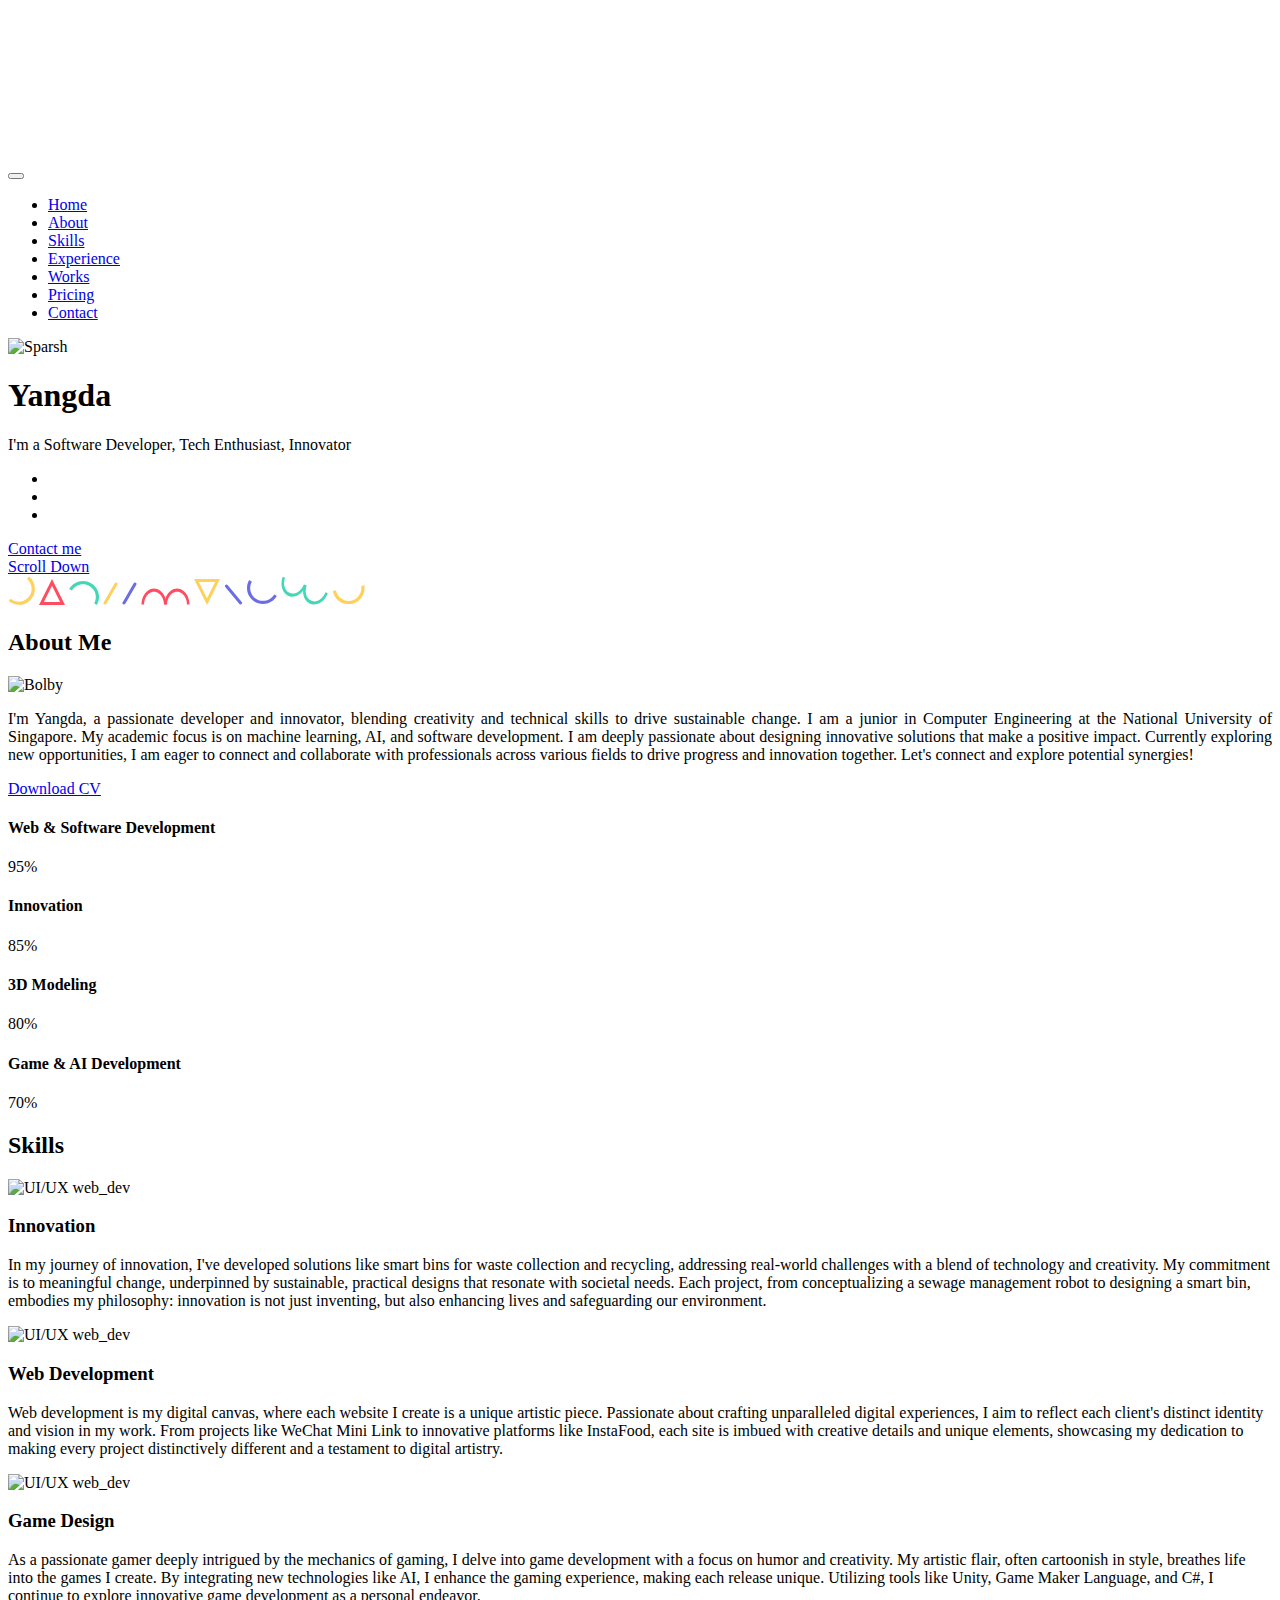
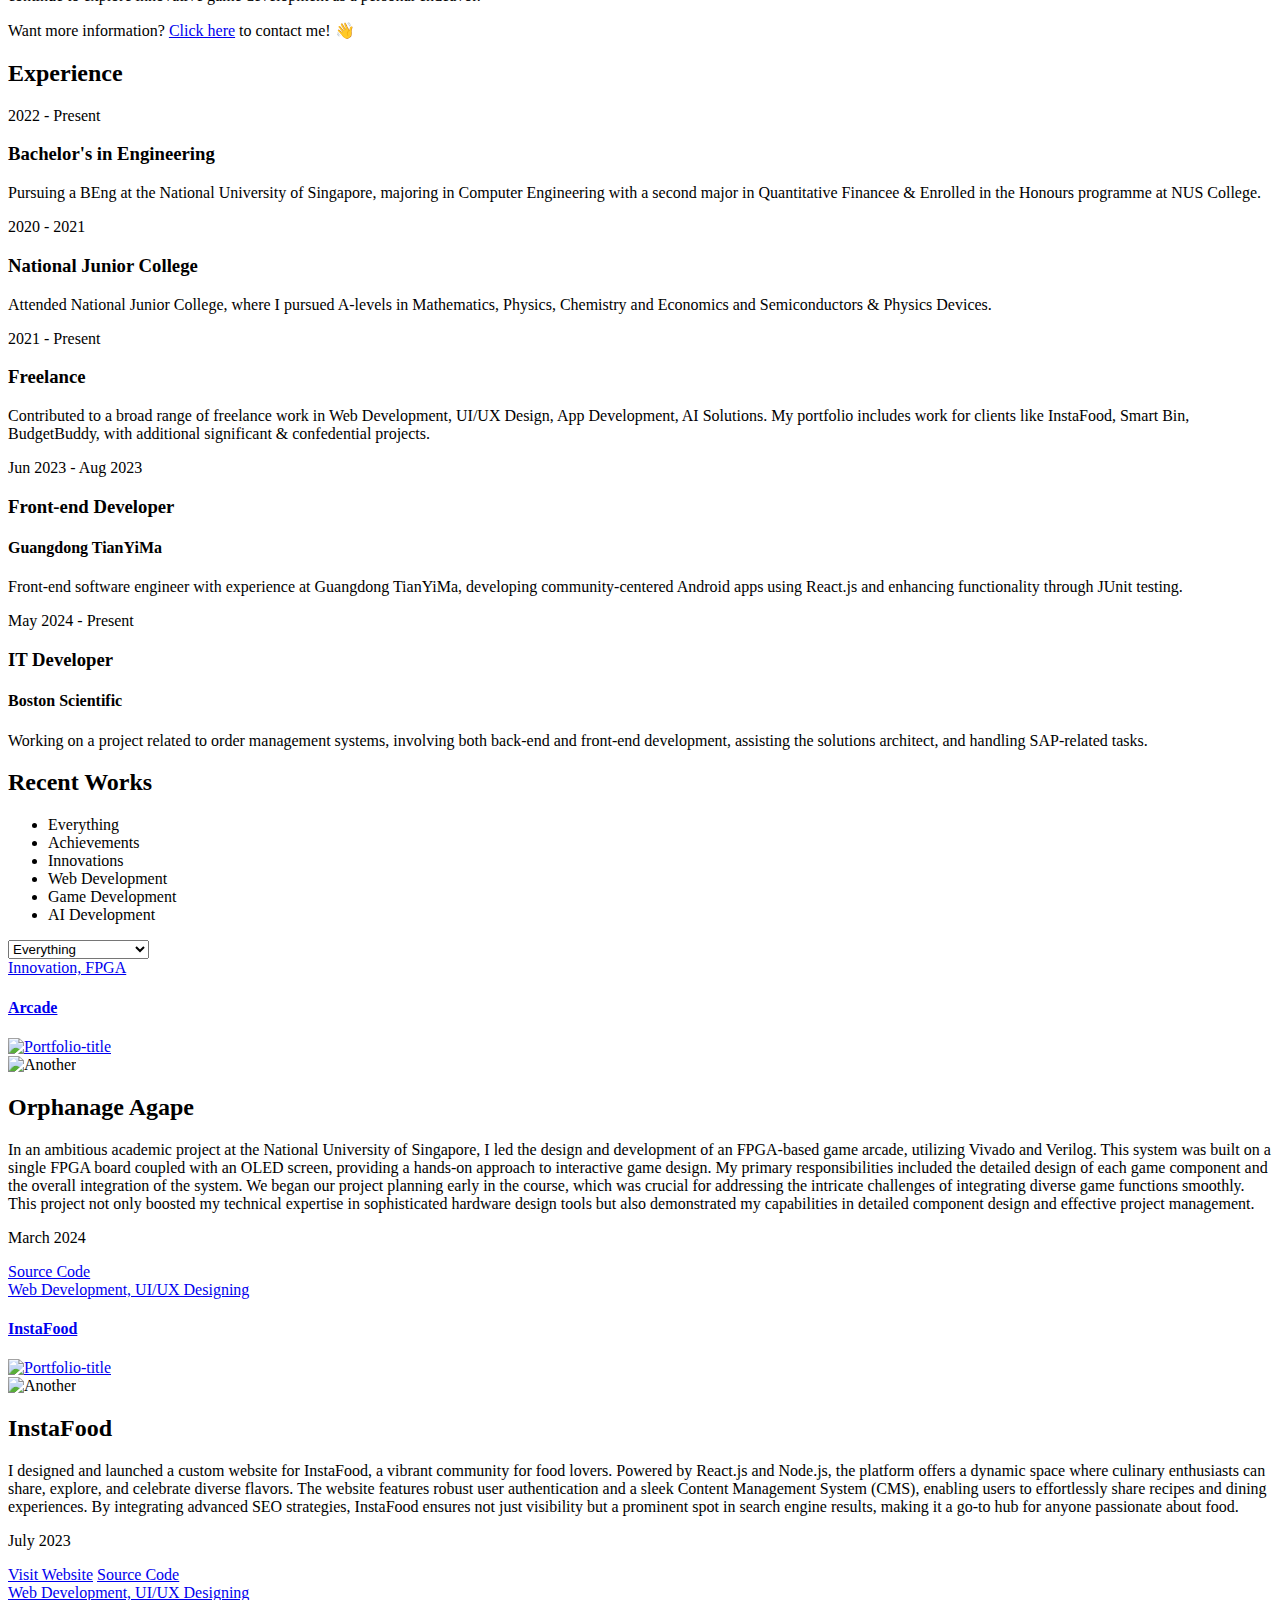
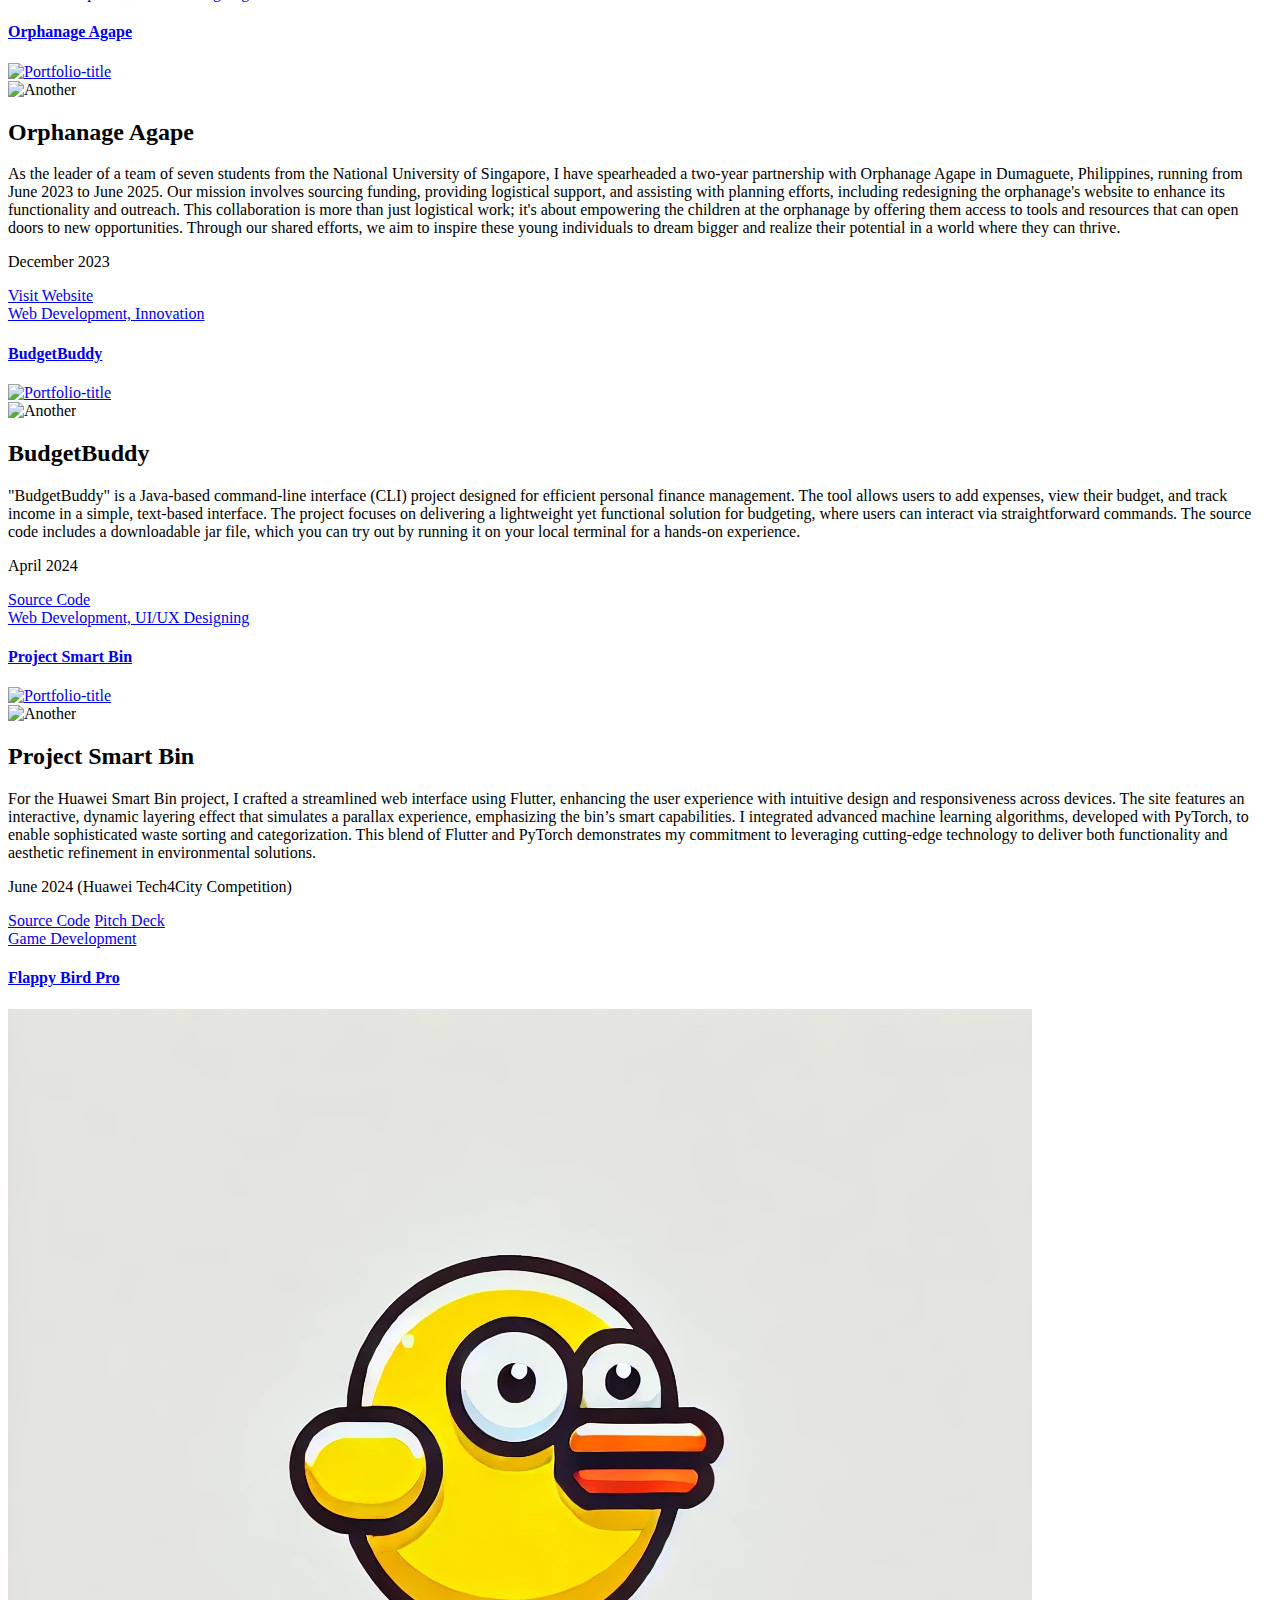
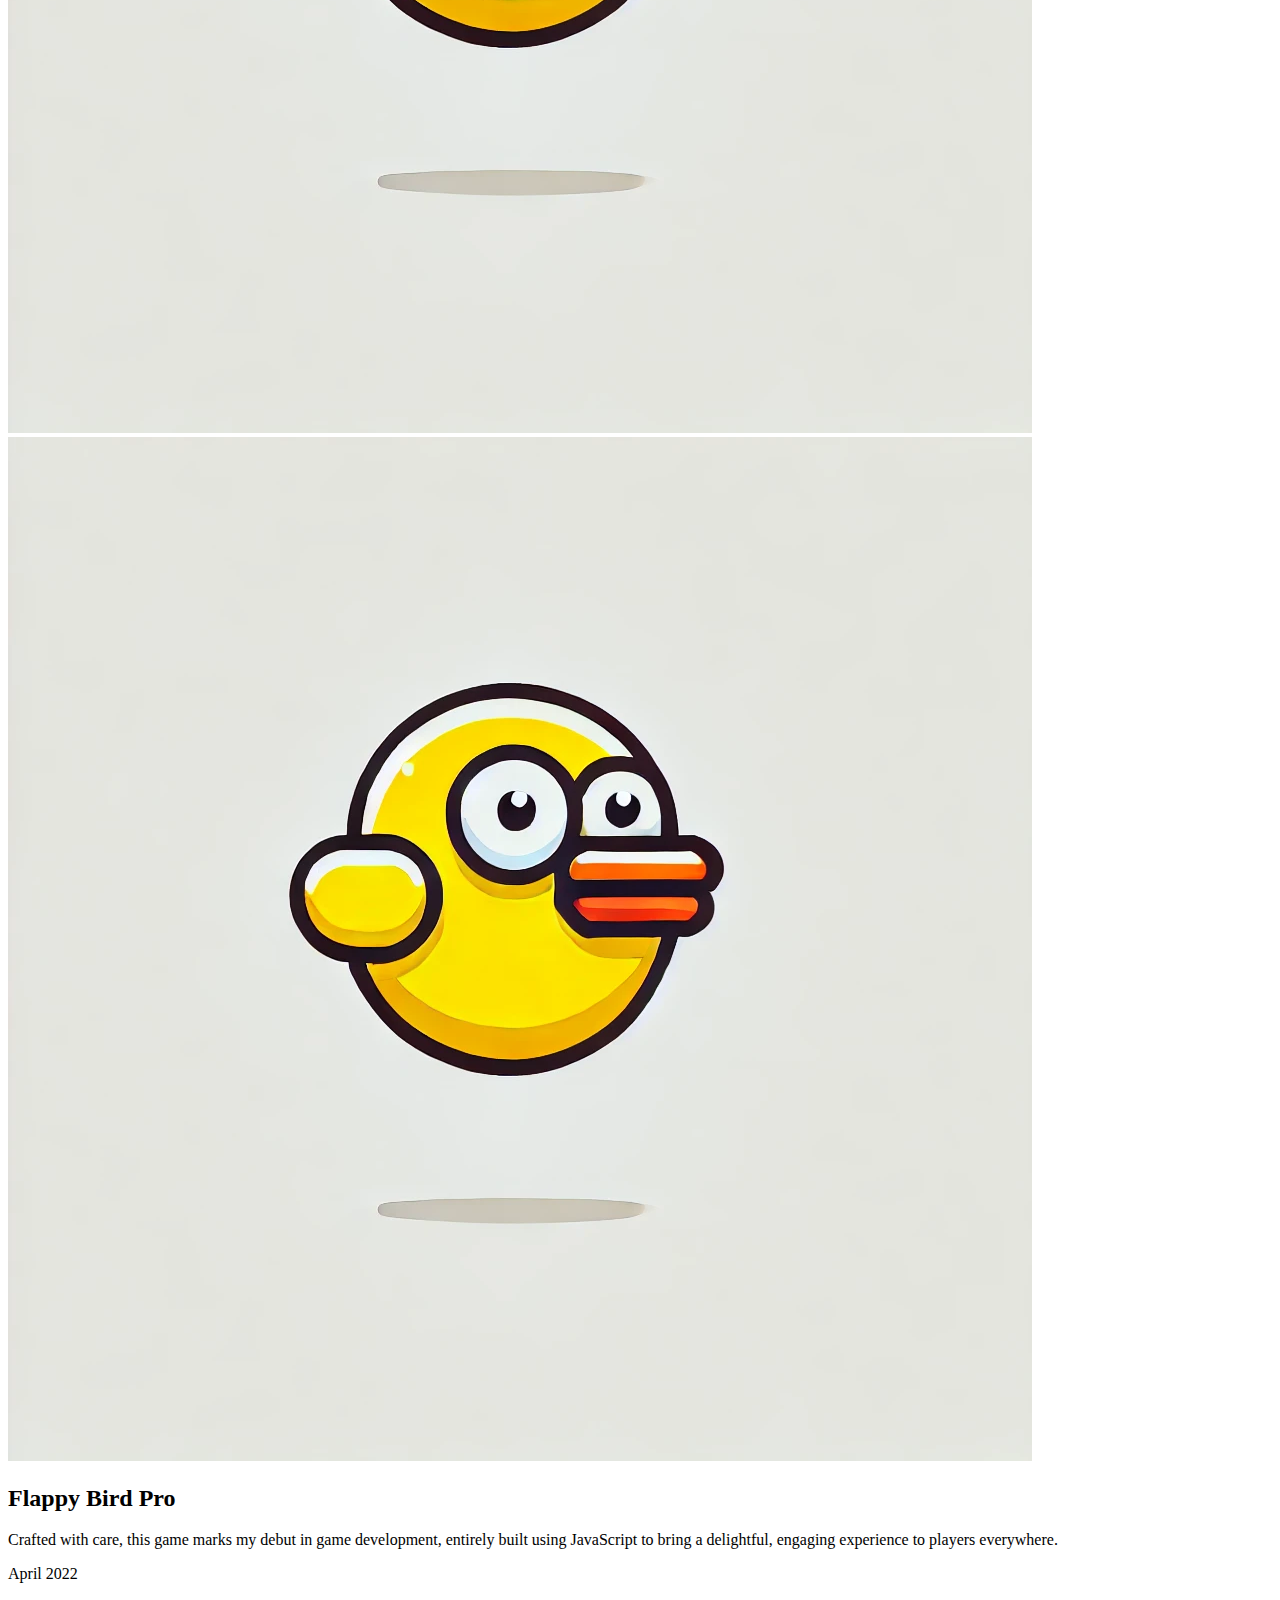
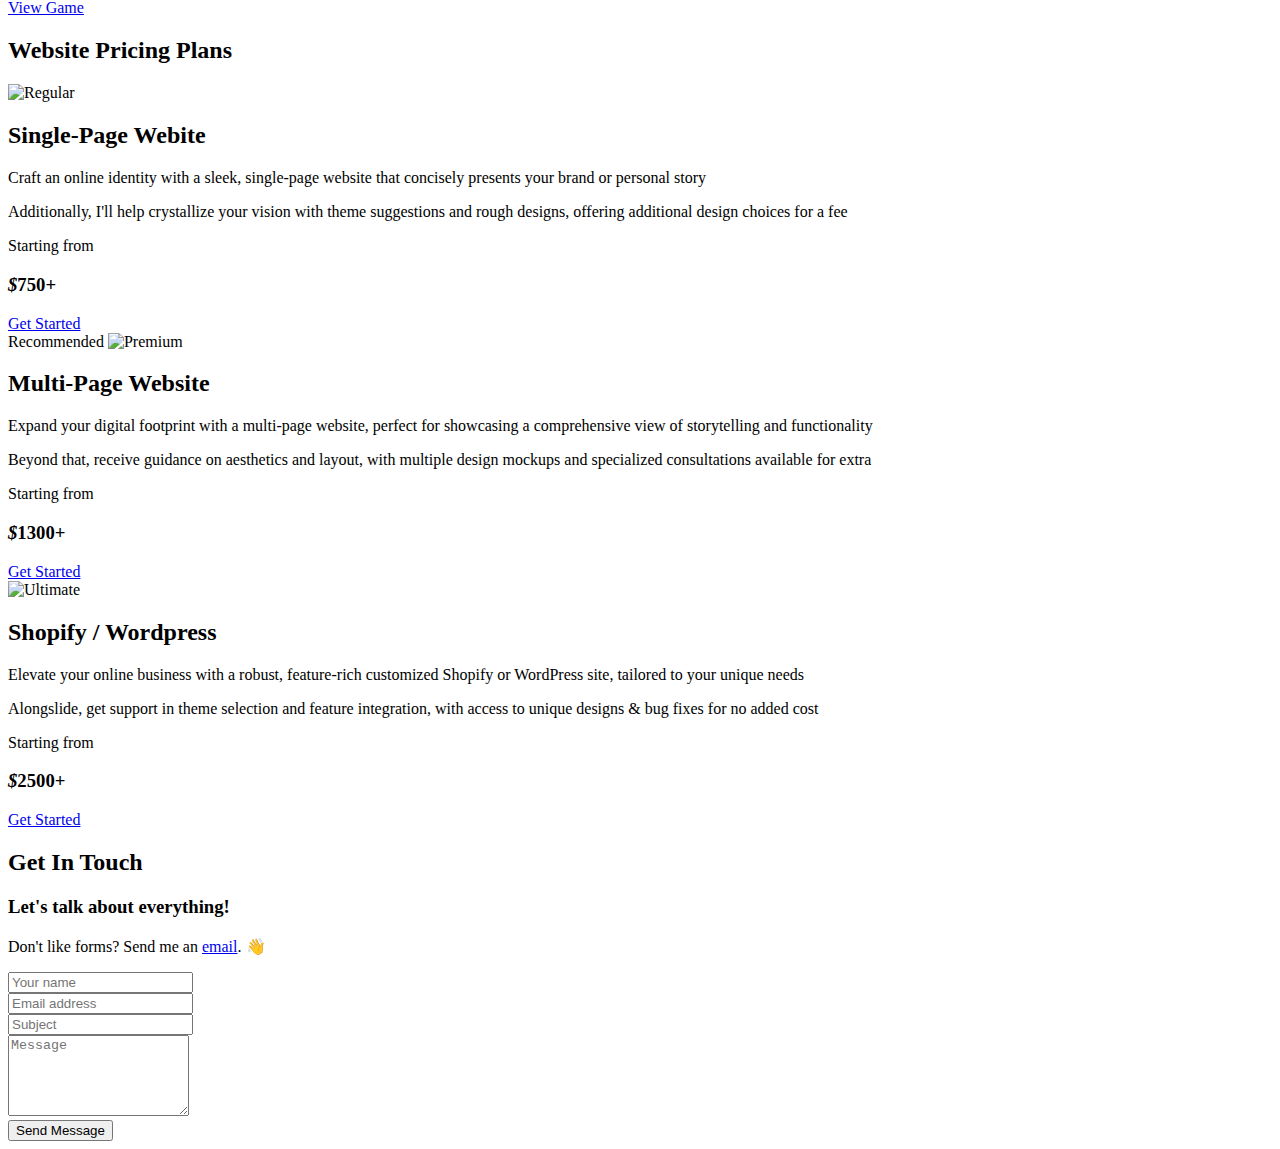
==== commit 27e5cdec: "Update" ====
--- a/index.html
+++ b/index.html
@@ -448,78 +448,118 @@
 				<div class="row portfolio-wrapper">
 					<!-- portfolio item -->
 					<div class="col-md-4 col-sm-6 grid-item innovation">
-						<a href="https://www.youtube.com/watch?v=Pzd8UwnPWxM" class="work-video">
-							<div class="portfolio-item rounded shadow-dark">
-								<div class="details">
-									<span class="term">Innovation, Web Development</span>
-									<h4 class="title">InstaFood</h4>
-									<span class="more-button"><i class="icon-camrecorder"></i></span>
-								</div>
-								<div class="thumb">
-									<img src="images\works\tf4.png" alt="Portfolio-title" />
-									<div class="mask"></div>
-								</div>
-							</div>
-						</a>
-					</div>
-					<!-- portfolio item -->
-					<div class="col-md-4 col-sm-6 grid-item innovation">
+						<a href="#small-dialog20" class="work-content">
+							<div class="portfolio-item rounded shadow-dark">
+								<div class="details">
+									<span class="term">Innovation, FPGA</span>
+									<h4 class="title">Arcade</h4>
+									<span class="more-button"><i class="icon-options"></i></span>
+								</div>
+								<div class="thumb">
+									<img src="images\works\fpga_project.webp" alt="Portfolio-title" />
+									<div class="mask"></div>
+								</div>
+							</div>
+						</a>
+						<div id="small-dialog20" class="white-popup zoom-anim-dialog mfp-hide">
+							<img src="images\works\fpga_project.webp" alt="Another" />
+							<h2>Orphanage Agape</h2>
+							<p>
+								In an ambitious academic project at the National University of Singapore, I led the design and development of an FPGA-based game arcade, utilizing Vivado and Verilog. This system was built on a single FPGA board coupled with an OLED screen, providing a hands-on approach to interactive game design. My primary responsibilities included the detailed design of each game component and the overall integration of the system. We began our project planning early in the course, which was crucial for addressing the intricate challenges of integrating diverse game functions smoothly. This project not only boosted my technical expertise in sophisticated hardware design tools but also demonstrated my capabilities in detailed component design and effective project management.
+							</p>
+							<p>March 2024</p>
+							<a href="https://github.com/EE2026-Group-X/project_arcade"
+								target="_blank" class="btn btn-default">Source Code</a>
+						</div>
+					</div>
+					<!-- portfolio item -->
+					<div class="col-md-4 col-sm-6 grid-item web_dev">
+						<a href="#small-dialog29" class="work-content">
+							<div class="portfolio-item rounded shadow-dark">
+								<div class="details">
+									<span class="term">Web Development, UI/UX Designing</span>
+									<h4 class="title"> InstaFood</h4>
+									<span class="more-button"><i class="icon-options"></i></span>
+								</div>
+								<div class="thumb">
+									<img src="images/works/InstaFood.webp" alt="Portfolio-title" />
+									<div class="mask"></div>
+								</div>
+							</div>
+						</a>
+						<div id="small-dialog29" class="white-popup zoom-anim-dialog mfp-hide">
+							<img src="images/works/InstaFood.webp" alt="Another" />
+							<h2>InstaFood</h2>
+							<p>I designed and launched a custom website for InstaFood, a vibrant community for food
+								lovers. Powered by React.js and Node.js, the platform offers a dynamic space where
+								culinary enthusiasts can share, explore, and celebrate diverse flavors. The website
+								features robust user authentication and a sleek Content Management System (CMS),
+								enabling users to effortlessly share recipes and dining experiences. By integrating
+								advanced SEO strategies, InstaFood ensures not just visibility but a prominent spot in
+								search engine results, making it a go-to hub for anyone passionate about food.
+
+							</p>
+							<p>July 2023</p>
+							<a href="https://orbital-386a9.web.app/" target="_blank" class="btn btn-default">Visit Website</a>
+							<a href="https://github.com/yyangdaa/InstaFood" target="_blank" class="btn btn-default">Source Code</a>
+						</div>
+					</div>
+					<!-- portfolio item -->
+					<div class="col-md-4 col-sm-6 grid-item web_dev">
+						<a href="#small-dialog16" class="work-content">
+							<div class="portfolio-item rounded shadow-dark">
+								<div class="details">
+									<span class="term">Web Development, UI/UX Designing</span>
+									<h4 class="title">Orphanage Agape</h4>
+									<span class="more-button"><i class="icon-options"></i></span>
+								</div>
+								<div class="thumb">
+									<img src="images/works/orphanage_gpt.webp" alt="Portfolio-title" />
+									<div class="mask"></div>
+								</div>
+							</div>
+						</a>
+						<div id="small-dialog16" class="white-popup zoom-anim-dialog mfp-hide">
+							<img src="images/works/bamboo.jpg" alt="Another" />
+							<h2>Orphanage Agape</h2>
+							<p>
+								As the leader of a team of seven students from the National University of Singapore, I have spearheaded a two-year partnership with Orphanage Agape in Dumaguete, Philippines, running from June 2023 to June 2025. Our mission involves sourcing funding, providing logistical support, and assisting with planning efforts, including redesigning the orphanage's website to enhance its functionality and outreach. This collaboration is more than just logistical work; it's about empowering the children at the orphanage by offering them access to tools and resources that can open doors to new opportunities. Through our shared efforts, we aim to inspire these young individuals to dream bigger and realize their potential in a world where they can thrive.
+							</p>
+							<p>December 2023</p>
+							<a href="https://spontaneous-croquembouche-509981.netlify.app/"
+								target="_blank" class="btn btn-default">Visit Website</a>
+						</div>
+					</div>
+					
+					<!-- portfolio item -->
+					<div class="col-md-4 col-sm-6 grid-item web_dev">
 						<a href="#small-dialog18" class="work-content">
 							<div class="portfolio-item rounded shadow-dark">
 								<div class="details">
-									<span class="term">Innovation, Entrepreneurship</span>
-									<h4 class="title">Incy Tech: Pitch Deck</h4>
-									<span class="more-button"><i class="icon-options"></i></span>
-								</div>
-								<div class="thumb">
-									<img src="images/works/incy_tech.png" alt="Portfolio-title" />
+									<span class="term">Web Development, Innovation</span>
+									<h4 class="title">BudgetBuddy</h4>
+									<span class="more-button"><i class="icon-options"></i></span>
+								</div>
+								<div class="thumb">
+									<img src="images/works/budgetbuddy.webp" alt="Portfolio-title" />
 									<div class="mask"></div>
 								</div>
 							</div>
 						</a>
 						<div id="small-dialog18" class="white-popup zoom-anim-dialog mfp-hide">
-							<img src="images\pitch_deck.png" alt="Another" />
-							<h2>Incy Tech: From Vision to Innovation</h2>
-							<p>I co-founded the company Incy Tech that provides its users with numerous fabricated
-								innovative solutions to reduce carbon footprint and is backed up by the funding received
-								from the Government of India and multiple investors. Our key innovation, The Thermal
-								Floater, is an environmentally friendly device that converts solar-thermal energy into
-								electricity, providing a cost-effective and land-independent solution to democratize
-								access to renewable energy generation.</p>
-							<p>November 2023</p>
-							<a href="files/Pitch_Deck.pptx" target="_blank" class="btn btn-default">Download Pitch
-								Deck</a>
-						</div>
-					</div>
-
-					<!-- portfolio item -->
-					<div class="col-md-4 col-sm-6 grid-item game_dev">
-						<a href="#small-dialog1" class="work-content">
-							<div class="portfolio-item rounded shadow-dark">
-								<div class="details">
-									<span class="term">Game Development</span>
-									<h4 class="title">Creation Vs Creator</h4>
-									<span class="more-button"><i class="icon-options"></i></span>
-								</div>
-								<div class="thumb">
-									<img src="images/works/cvc.png" alt="Portfolio-title" />
-									<div class="mask"></div>
-								</div>
-							</div>
-						</a>
-						<div id="small-dialog1" class="white-popup zoom-anim-dialog mfp-hide">
-							<img src="images/cvs.png" alt="Another" />
-							<h2>Creation Vs Creator</h2>
-							<p>A game developed by me as a submission for Ludum Dare 47. It is a 2D Platformer where the
-								creation realizes its naive behavior and fights its creator back.</p>
-							<p>October 2020</p>
-							<a href="https://www.amazon.in/Inci-Games-Creation-Vs-Creator/dp/B087N9G69Q" target="_blank"
-								class="btn btn-default">View Game</a>
-						</div>
-					</div>
-
-					<!-- portfolio item -->
-					<div class="col-md-4 col-sm-6 grid-item innovation achievements">
+							<img src="images/works/budgetbuddy.webp" alt="Another" />
+							<h2>BudgetBuddy</h2>
+							<p>"BudgetBuddy" is a Java-based command-line interface (CLI) project designed for efficient personal finance management. The tool allows users to add expenses, view their budget, and track income in a simple, text-based interface. The project focuses on delivering a lightweight yet functional solution for budgeting, where users can interact via straightforward commands. The source code includes a downloadable jar file, which you can try out by running it on your local terminal for a hands-on experience.
+							</p>
+							<p>April 2024</p>
+							<a href="https://github.com/AY2324S2-CS2113-T12-3/tp?tab=readme-ov-file" target="_blank" class="btn btn-default">
+								Source Code
+							</a>
+						</div>
+					</div>
+
+					<!-- portfolio item -->
+					<!-- <div class="col-md-4 col-sm-6 grid-item innovation achievements">
 						<a href="#small-dialog17" class="work-content">
 							<div class="portfolio-item rounded shadow-dark">
 								<div class="details">
@@ -554,112 +594,71 @@
 							<a href="files/Thermal_Floater_Paper.pdf" target="_blank" class="btn btn-default">Download
 								Paper</a>
 						</div>
-					</div>
-					<!-- portfolio item -->
-					<div class="col-md-4 col-sm-6 grid-item innovation">
-						<a href="#small-dialog16" class="work-content">
-							<div class="portfolio-item rounded shadow-dark">
-								<div class="details">
-									<span class="term">Innovation</span>
-									<h4 class="title">ATL Design Thinking Workshop</h4>
-									<span class="more-button"><i class="icon-options"></i></span>
-								</div>
-								<div class="thumb">
-									<img src="images/works/atl_workshop.png" alt="Portfolio-title" />
-									<div class="mask"></div>
-								</div>
-							</div>
-						</a>
-						<div id="small-dialog16" class="white-popup zoom-anim-dialog mfp-hide">
-							<img src="images\atl_workshop.png" alt="Another" />
-							<h2>ATL Design Thinking Workshop</h2>
-							<p>During a special 10-day workshop, I guided 50 young people from NGOs and the Rainbow
-								Homes Orphanage through a world of STEM learning. We explored fun and important topics
-								like design thinking, 3D modeling, Internet of Things (IoT) electronics and sensors,
-								coding, and prototyping techniques, helping them see the cool things science and
-								technology can do.<br><br>The best part was watching them use what they learned to
-								create their own tech exhibits. They teamed up, shared ideas, and built something
-								amazing from scratch. It was more than a lesson; it was a chance for them to discover
-								their potential and think about a future in Design & Engineering. By the end, it wasn't
-								just about the projects they created; it was about the spark in their eyes, the new
-								dreams they had, and the confidence they built. This workshop made them see that with
-								the right tools and knowledge, they can turn any dream into reality.</p>
-							<p>July 2023</p>
-							<a href="https://drive.google.com/drive/folders/1bgBsRCkiLy-eSKrJkEESq8FPsXJFzNmF?usp=drive_link"
-								target="_blank" class="btn btn-default">View Workshop Files</a>
-						</div>
-					</div>
-					<!-- portfolio item -->
-					<div class="col-md-4 col-sm-6 grid-item web_dev">
-						<a href="#small-dialog29" class="work-content">
-							<div class="portfolio-item rounded shadow-dark">
-								<div class="details">
-									<span class="term">Web Development, UI/UX Designing</span>
-									<h4 class="title">Pawsible Foods</h4>
-									<span class="more-button"><i class="icon-options"></i></span>
-								</div>
-								<div class="thumb">
-									<img src="images/works/pawsible.png" alt="Portfolio-title" />
-									<div class="mask"></div>
-								</div>
-							</div>
-						</a>
-						<div id="small-dialog29" class="white-popup zoom-anim-dialog mfp-hide">
-							<img src="images\pawsible_foods.png" alt="Another" />
-							<h2>Pawsible Foods</h2>
-							<p>I designed and developed a bespoke website for Pawsible Foods, a trailblazer in the pet
-								food industry. Harnessing the power of the MERN stack (MongoDB, Express.js, React.js,
-								Node.js), I tailored a paws-itively unique digital kennel that makes Pawsible Foods the
-								alpha in the online pack. The website's bark is as strong as its bite, thanks to a
-								custom authentication system, ensuring a secure and tail-wagging experience for every
-								user. I also buried a bone with a bespoke Content Management System (CMS), perfect for
-								managing a litter of articles, giving the site a dynamic and playful edge. A major treat
-								in my development process was fetching top-notch SEO strategies, ensuring that Pawsible
-								Foods doesn't just sit and stay but also races ahead in search engine results.
-							</p>
-							<p>June 2023</p>
-							<a href="https://pawsiblefoods.com/" target="_blank" class="btn btn-default">Visit
-								Website</a>
-						</div>
-					</div>
+					</div> -->
+					
 					<!-- portfolio item -->
 					<div class="col-md-4 col-sm-6 grid-item web_dev">
 						<a href="#small-dialog32" class="work-content">
 							<div class="portfolio-item rounded shadow-dark">
 								<div class="details">
 									<span class="term">Web Development, UI/UX Designing</span>
-									<h4 class="title">Montage 2023</h4>
-									<span class="more-button"><i class="icon-options"></i></span>
-								</div>
-								<div class="thumb">
-									<img src="images/works/montage.png" alt="Portfolio-title" />
+									<h4 class="title">Project Smart Bin</h4>
+									<span class="more-button"><i class="icon-options"></i></span>
+								</div>
+								<div class="thumb">
+									<img src="images\works\smart_bin.webp" alt="Portfolio-title" />
 									<div class="mask"></div>
 								</div>
 							</div>
 						</a>
 						<div id="small-dialog32" class="white-popup zoom-anim-dialog mfp-hide">
-							<img src="images\montage_2023.png" alt="Another" />
-							<h2>Montage 2023</h2>
-							<p>For Montage 2023 website development, I sought to blend artistry with advanced web
-								technology, crafting a site that offers a rich, dynamic user experience. I drew the
-								background in layered sections to create a parallax effect; as the user moves their
-								mouse, each layer shifts counter to the cursor's movement, encapsulating the theme
-								"Stillness is Another Action" in an interactive form. Furthermore, to meet my client's
-								desire for a distinctive font reminiscent of 'The Great Gatsby,' I designed a bespoke
-								typeface from scratch, ensuring their vision for elegance and classic style was fully
-								realized. Precision in animation is another hallmark of this site—details and movements
-								are fine-tuned to an extent that may go unnoticed to the untrained eye, but stand as a
-								testament to my commitment to perfection.
-							</p>
-							<p>March 2023</p>
-							<a href="https://montage2023.github.io/" target="_blank" class="btn btn-default">Visit
-								Website</a>
-						</div>
-					</div>
-
-
-					<!-- portfolio item -->
-					<div class="col-md-4 col-sm-6 grid-item innovation">
+							<img src="images\works\smart_bin.webp" alt="Another" />
+							<h2>Project Smart Bin</h2>
+							<p>For the Huawei Smart Bin project, I crafted a streamlined web interface using Flutter,
+								enhancing the user experience with intuitive design and responsiveness across devices.
+								The site features an interactive, dynamic layering effect that simulates a parallax
+								experience, emphasizing the bin’s smart capabilities. I integrated advanced machine
+								learning algorithms, developed with PyTorch, to enable sophisticated waste sorting and
+								categorization. This blend of Flutter and PyTorch demonstrates my commitment to
+								leveraging cutting-edge technology to deliver both functionality and aesthetic
+								refinement in environmental solutions.
+							</p>
+							<p>June 2024 (Huawei Tech4City Competition)</p>
+							<a href="https://github.com/orgs/HuaweiSmartBin/repositories" target="_blank" class="btn btn-default">Source Code</a>
+							<a href="files/Huwei Smart Bin.pptx" target="_blank" class="btn btn-default">Pitch Deck</a>
+						</div>
+					</div>
+
+					<!-- portfolio item -->
+					<div class="col-md-4 col-sm-6 grid-item game_dev">
+						<a href="#small-dialog1" class="work-content">
+							<div class="portfolio-item rounded shadow-dark">
+								<div class="details">
+									<span class="term">Game Development</span>
+									<h4 class="title">Flappy Bird Pro</h4>
+									<span class="more-button"><i class="icon-options"></i></span>
+								</div>
+								<div class="thumb">
+									<img src="images/works/flappy_bird.webp" alt="Portfolio-title" />
+									<div class="mask"></div>
+								</div>
+							</div>
+						</a>
+						<div id="small-dialog1" class="white-popup zoom-anim-dialog mfp-hide">
+							<img src="images/works/flappy_bird.webp" alt="Another" />
+							<h2>Flappy Bird Pro</h2>
+							<p>
+								Crafted with care, this game marks my debut in game development, entirely built using JavaScript to bring a delightful, engaging experience to players everywhere.
+							</p>
+							<p>April 2022</p>
+							<a href="https://yyangdaa.github.io/Flappy-Bird/" target="_blank"
+								class="btn btn-default">View Game</a>
+						</div>
+					</div>
+
+
+					<!-- portfolio item -->
+					<!-- <div class="col-md-4 col-sm-6 grid-item innovation">
 						<a href="#small-dialog36" class="work-content">
 							<div class="portfolio-item rounded shadow-dark">
 								<div class="details">
@@ -693,9 +692,9 @@
 							<a href="https://incy.notion.site/Vapor-Siphon-b867b5fedd5345898678f63cf51d7f20?pvs=4"
 								target="_blank" class="btn btn-default">Visit Details</a>
 						</div>
-					</div>
-					<!-- portfolio item -->
-					<div class="col-md-4 col-sm-6 grid-item achievements">
+					</div> -->
+					<!-- portfolio item -->
+					<!-- <div class="col-md-4 col-sm-6 grid-item achievements">
 						<a href="#small-dialog21" class="work-content">
 							<div class="portfolio-item rounded shadow-dark">
 								<div class="details">
@@ -734,9 +733,9 @@
 							<a href="files/CCP22-Diplom-A4.pdf" target="_blank" class="btn btn-default">Download
 								Certificate</a>
 						</div>
-					</div>
-					<!-- portfolio item -->
-					<div class="col-md-4 col-sm-6 grid-item ai_dev">
+					</div> -->
+					<!-- portfolio item -->
+					<!-- <div class="col-md-4 col-sm-6 grid-item ai_dev">
 						<a href="#small-dialog34" class="work-content">
 							<div class="portfolio-item rounded shadow-dark">
 								<div class="details">
@@ -771,9 +770,9 @@
 							<a href="https://www.instagram.com/incineroarblast/" target="_blank"
 								class="btn btn-default">Visit Instagram</a>
 						</div>
-					</div>
-					<!-- portfolio item -->
-					<div class="col-md-4 col-sm-6 grid-item achievements">
+					</div> -->
+					<!-- portfolio item -->
+					<!-- <div class="col-md-4 col-sm-6 grid-item achievements">
 						<a href="#small-dialog25" class="work-content">
 							<div class="portfolio-item rounded shadow-dark">
 								<div class="details">
@@ -804,9 +803,9 @@
 							<a href="files/Thermal Floater_JDA_Certificates_National Winners_2023.pdf" target="_blank"
 								class="btn btn-default">Download Certificate</a>
 						</div>
-					</div>
-					<!-- portfolio item -->
-					<div class="col-md-4 col-sm-6 grid-item web_dev ai_dev">
+					</div> -->
+					<!-- portfolio item -->
+					<!-- <div class="col-md-4 col-sm-6 grid-item web_dev ai_dev">
 						<a href="#small-dialog30" class="work-content">
 							<div class="portfolio-item rounded shadow-dark">
 								<div class="details">
@@ -841,7 +840,7 @@
 							<p>November 2023</p>
 							<a href="https://www.alaglabs.com/" target="_blank" class="btn btn-default">Visit
 								Website</a>
-						</div>
+						</div> -->
 					</div>
 
 
@@ -851,14 +850,14 @@
 
 				</div>
 				<!-- more button -->
-				<div class="load-more text-center mt-4">
-					<a href="javascript:" class="btn btn-default"><i class="fas fa-spinner"></i> View All</a>
+				<!-- <div class="load-more text-center mt-4">
+					<a href="javascript:" class="btn btn-default"><i class="fas fa-spinner"></i> View All</a> -->
 					<!-- numbered pagination (hidden for infinite scroll) -->
-					<ul class="portfolio-pagination list-inline d-none">
+					<!-- <ul class="portfolio-pagination list-inline d-none">
 						<li class="list-inline-item">1</li>
 						<li class="list-inline-item"><a href="projects/works-2.html">2</a></li>
 					</ul>
-				</div>
+				</div> -->
 			</div>
 		</section>
 		<!-- section prices -->
@@ -933,7 +932,7 @@
 					<div class="col-md-8">
 						<!-- Contact Form -->
 						<form id="contact-form" class="contact-form mt-6" method="post"
-							action="https://hook.eu2.make.com/5f88pxr5w2ilhc4aiq2g1z79qwy84il1">
+							action="https://docs.google.com/forms/d/1eOVxTIxFkLWFUhAqInHmFjA4aVNWW-RuhWcxP2YN67g/prefill">
 							<div class="messages"></div>
 							<div class="row">
 								<div class="column col-md-6">
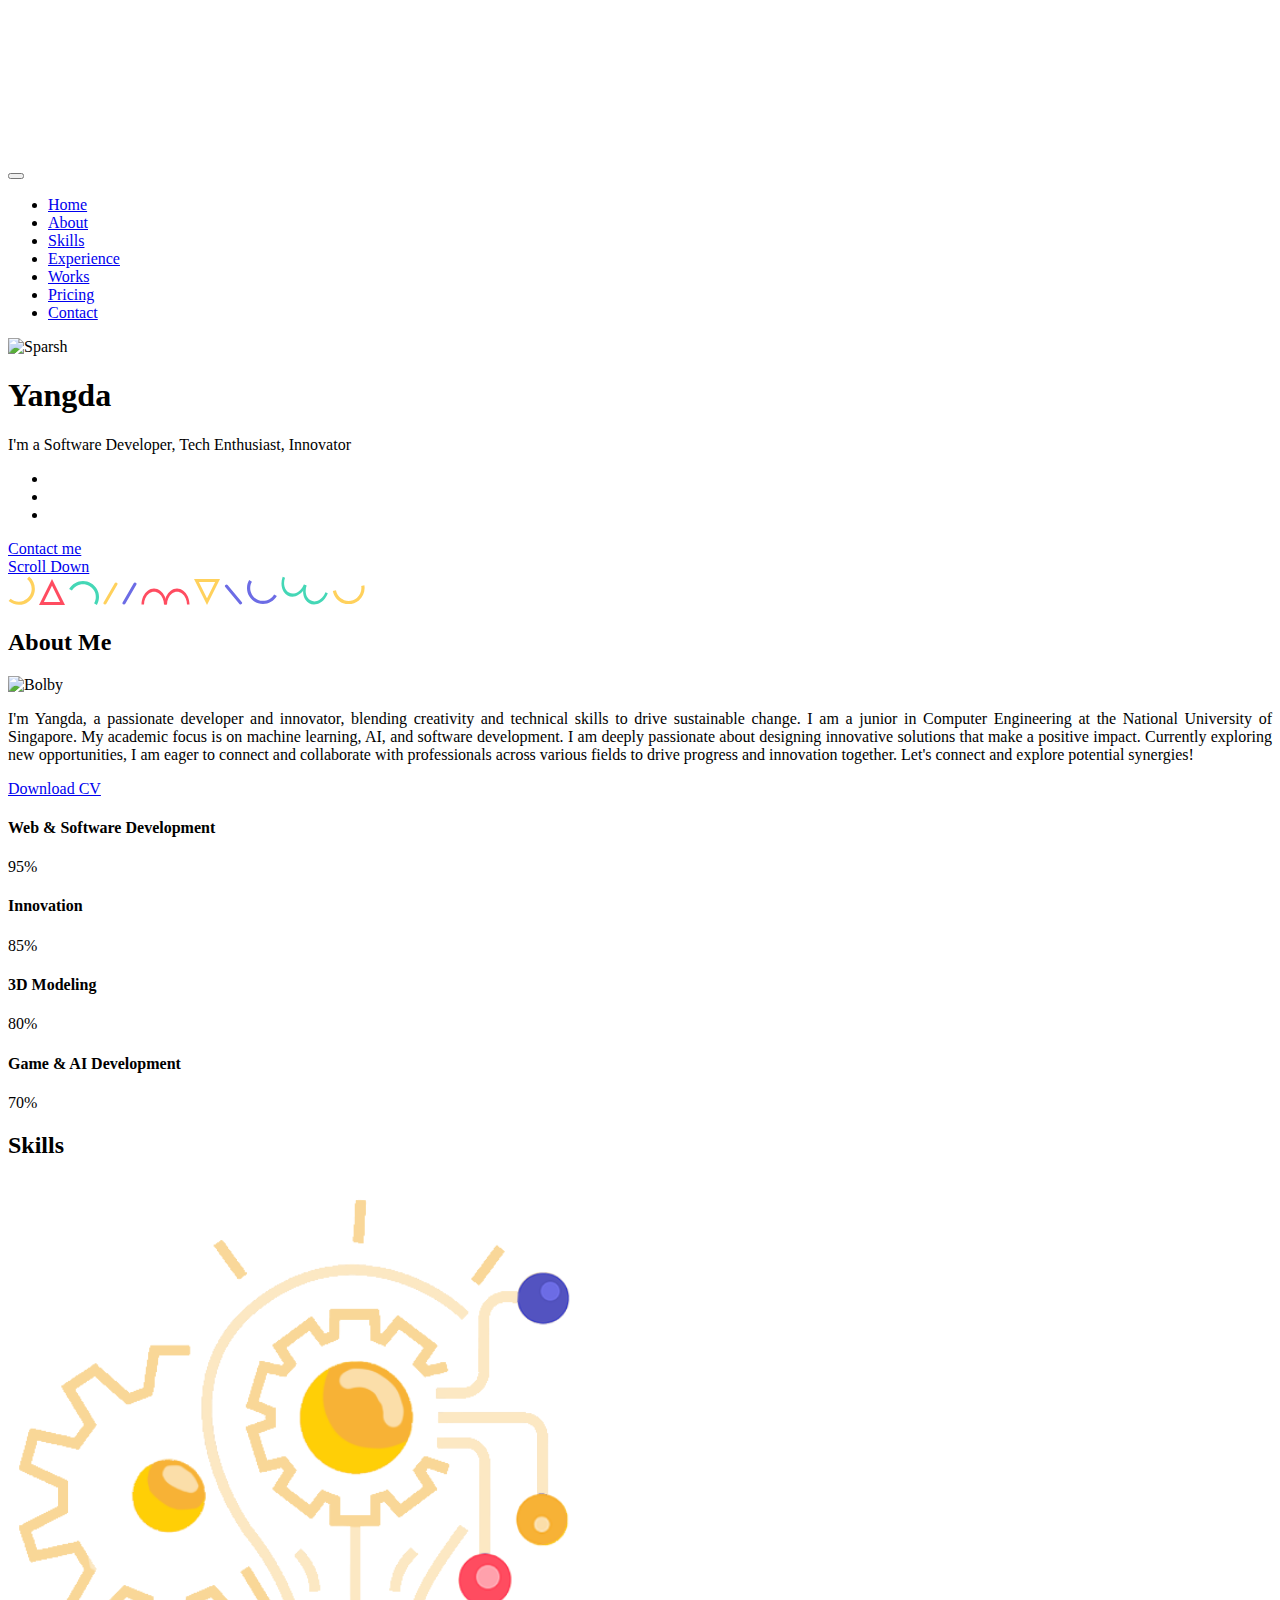
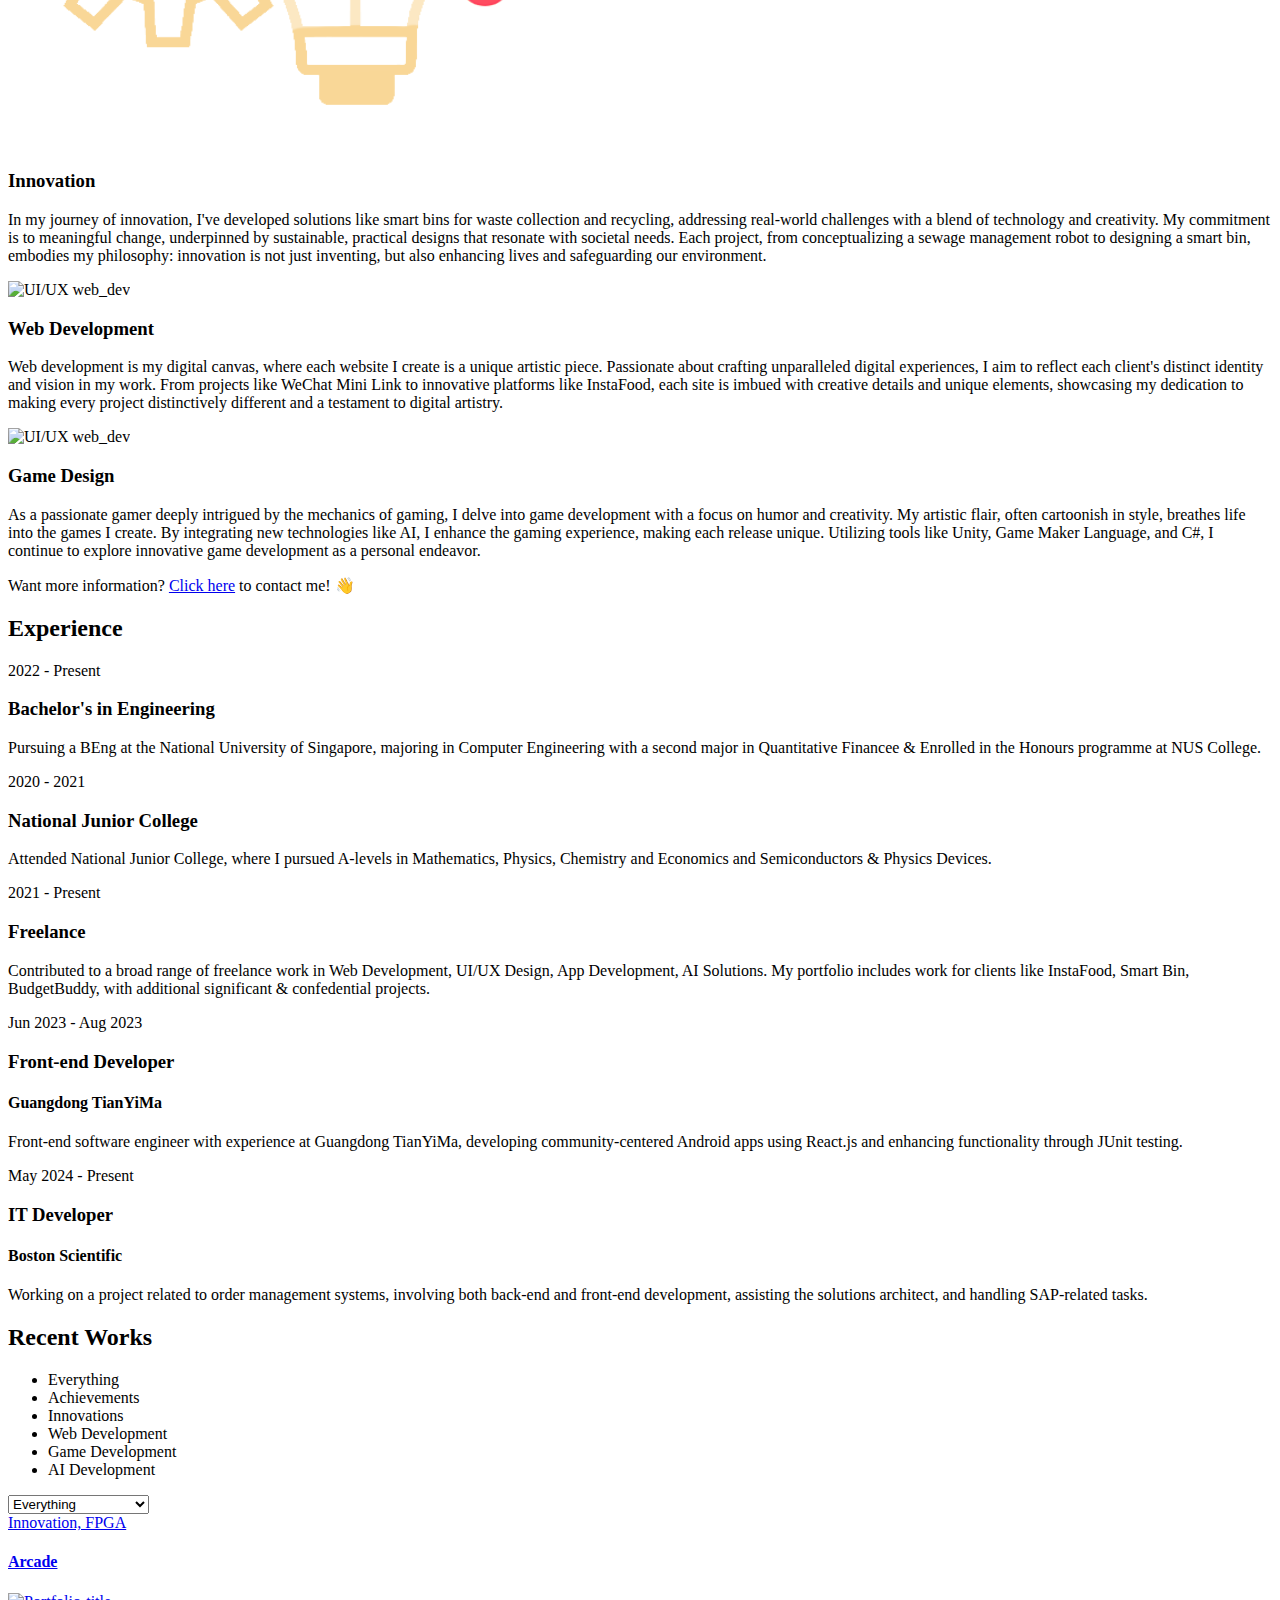
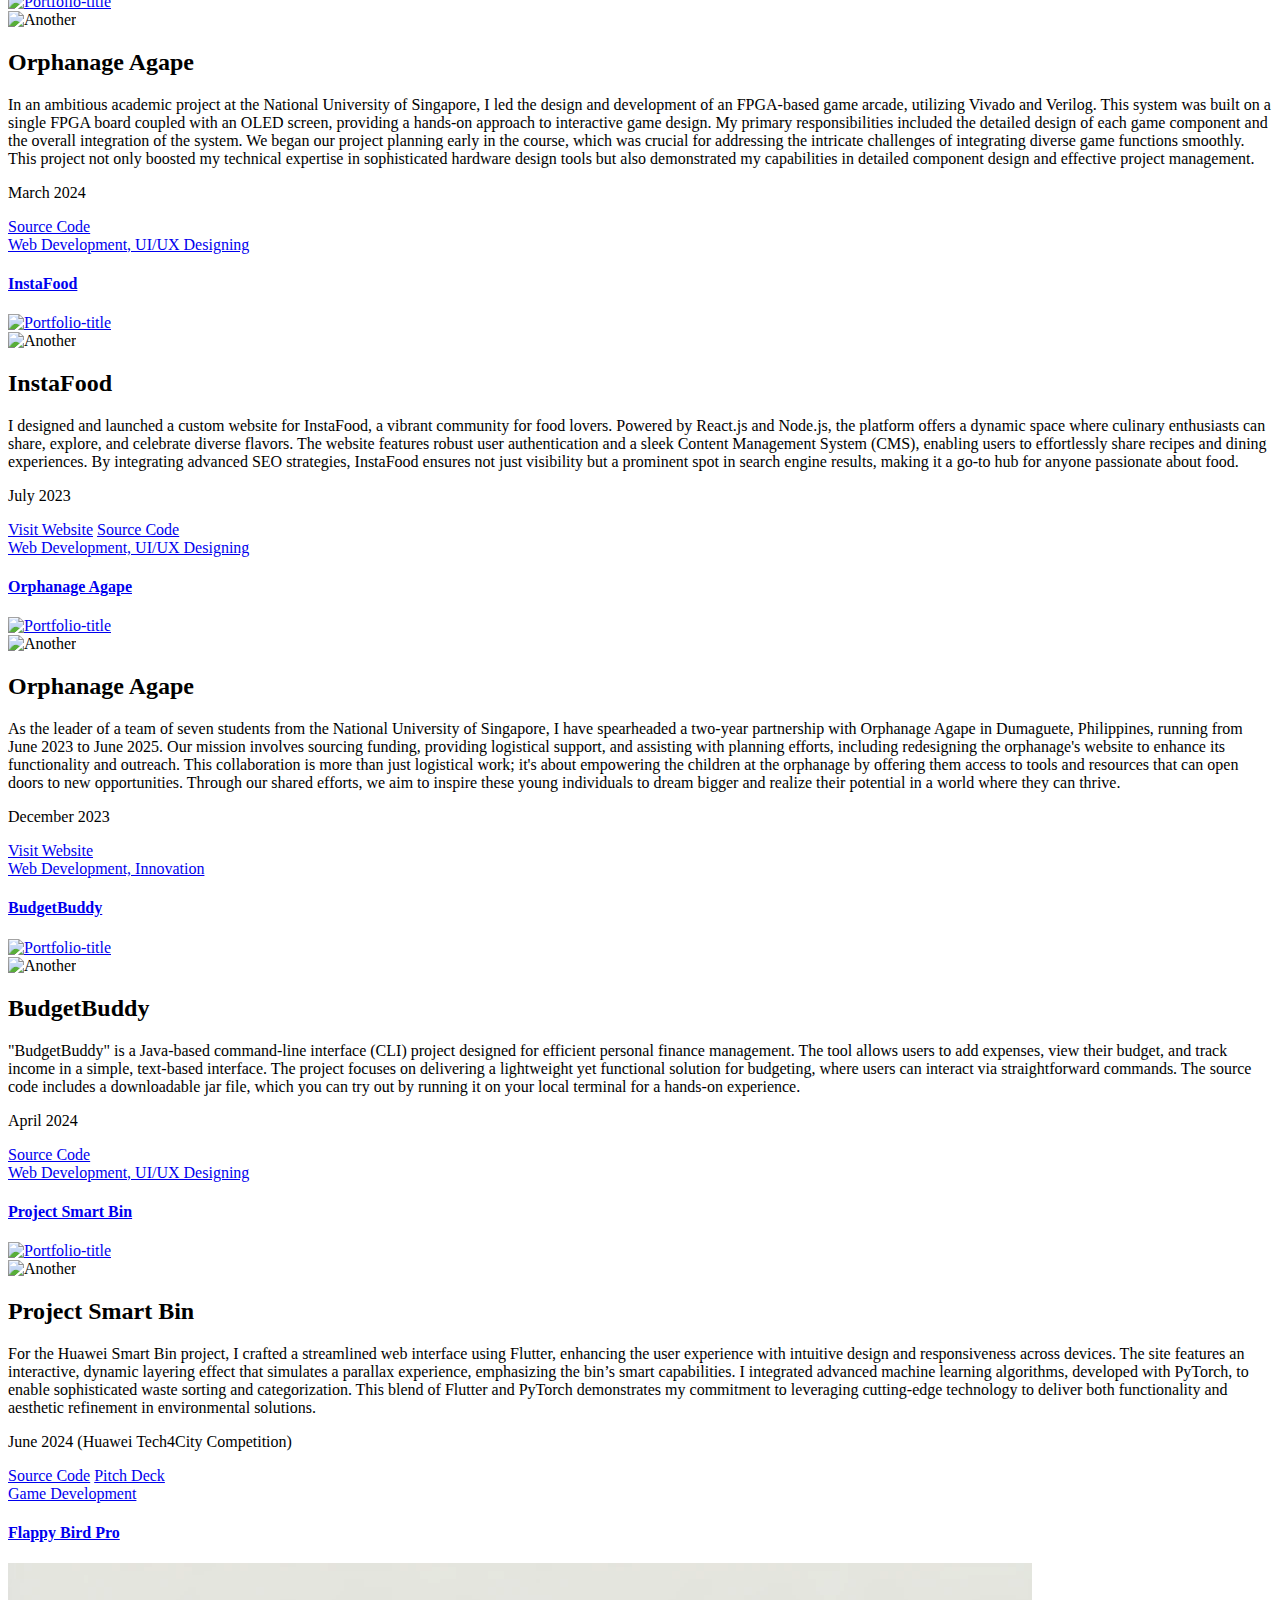
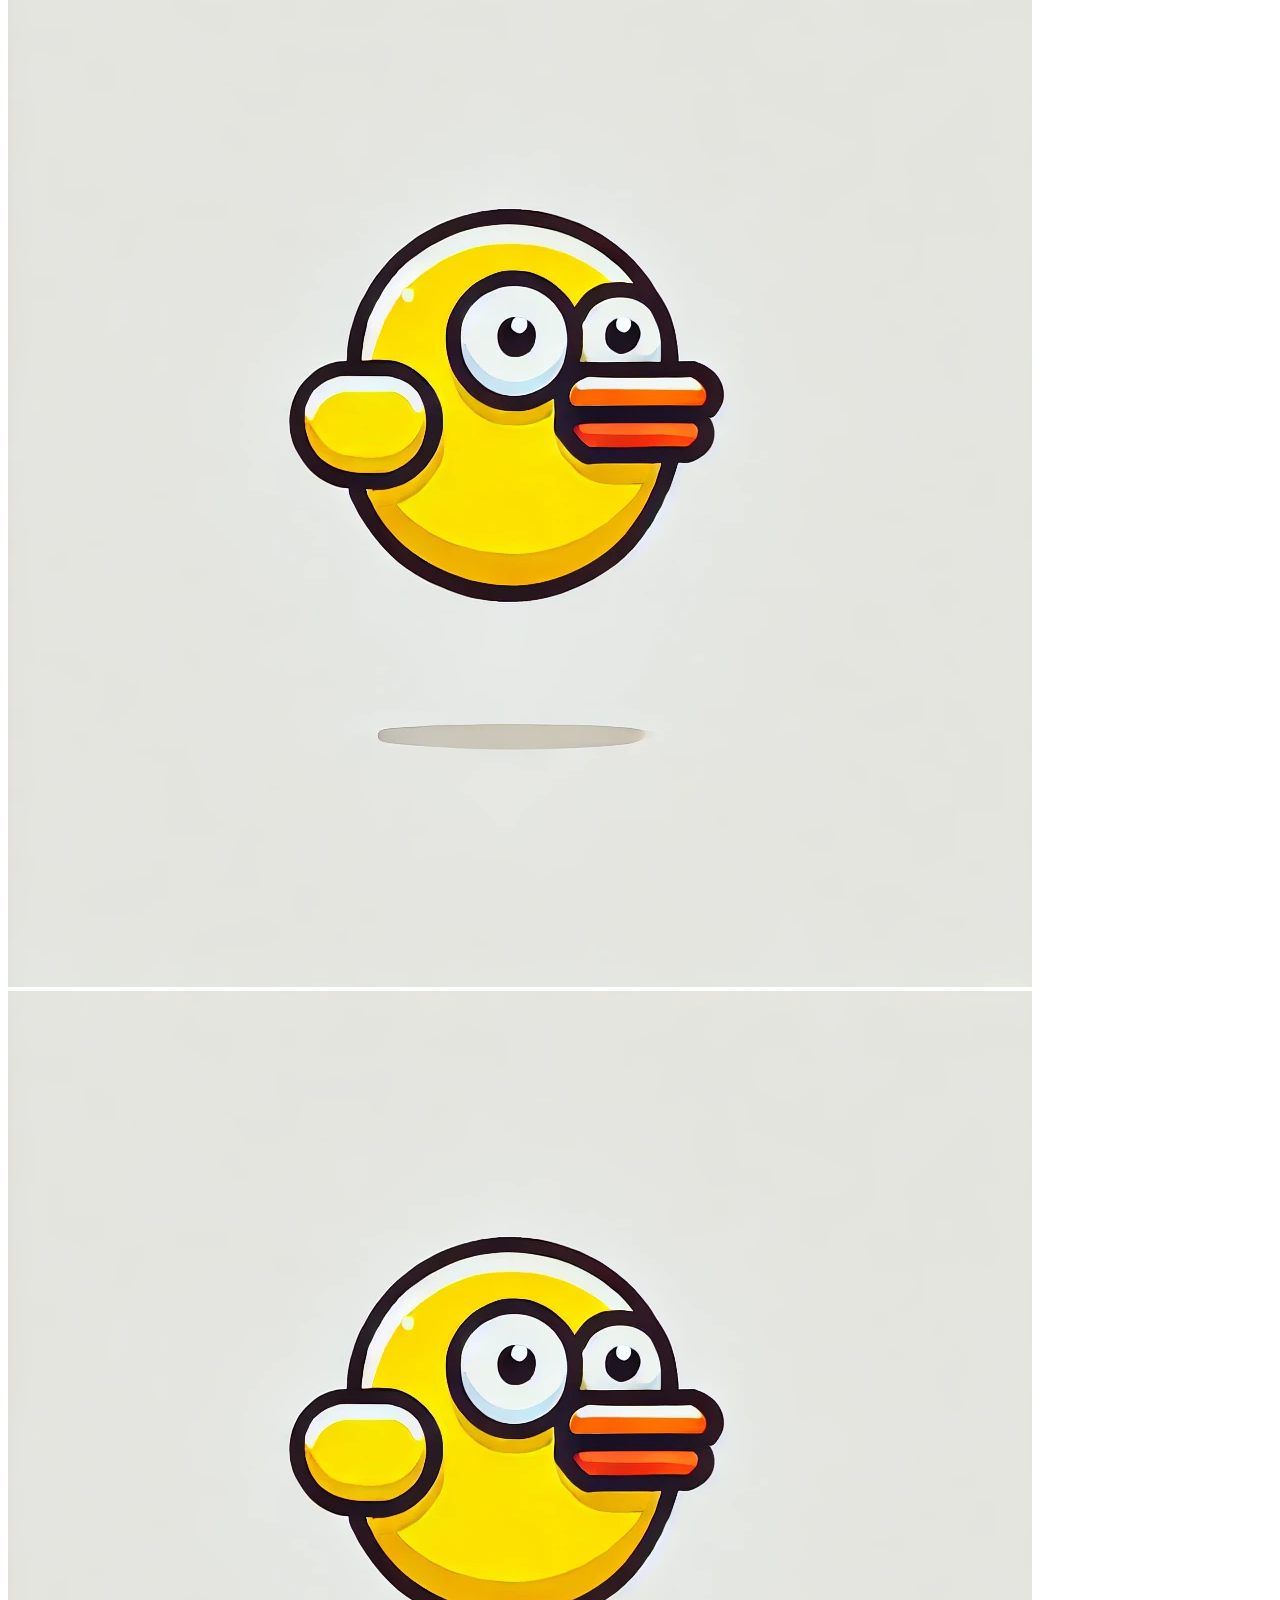
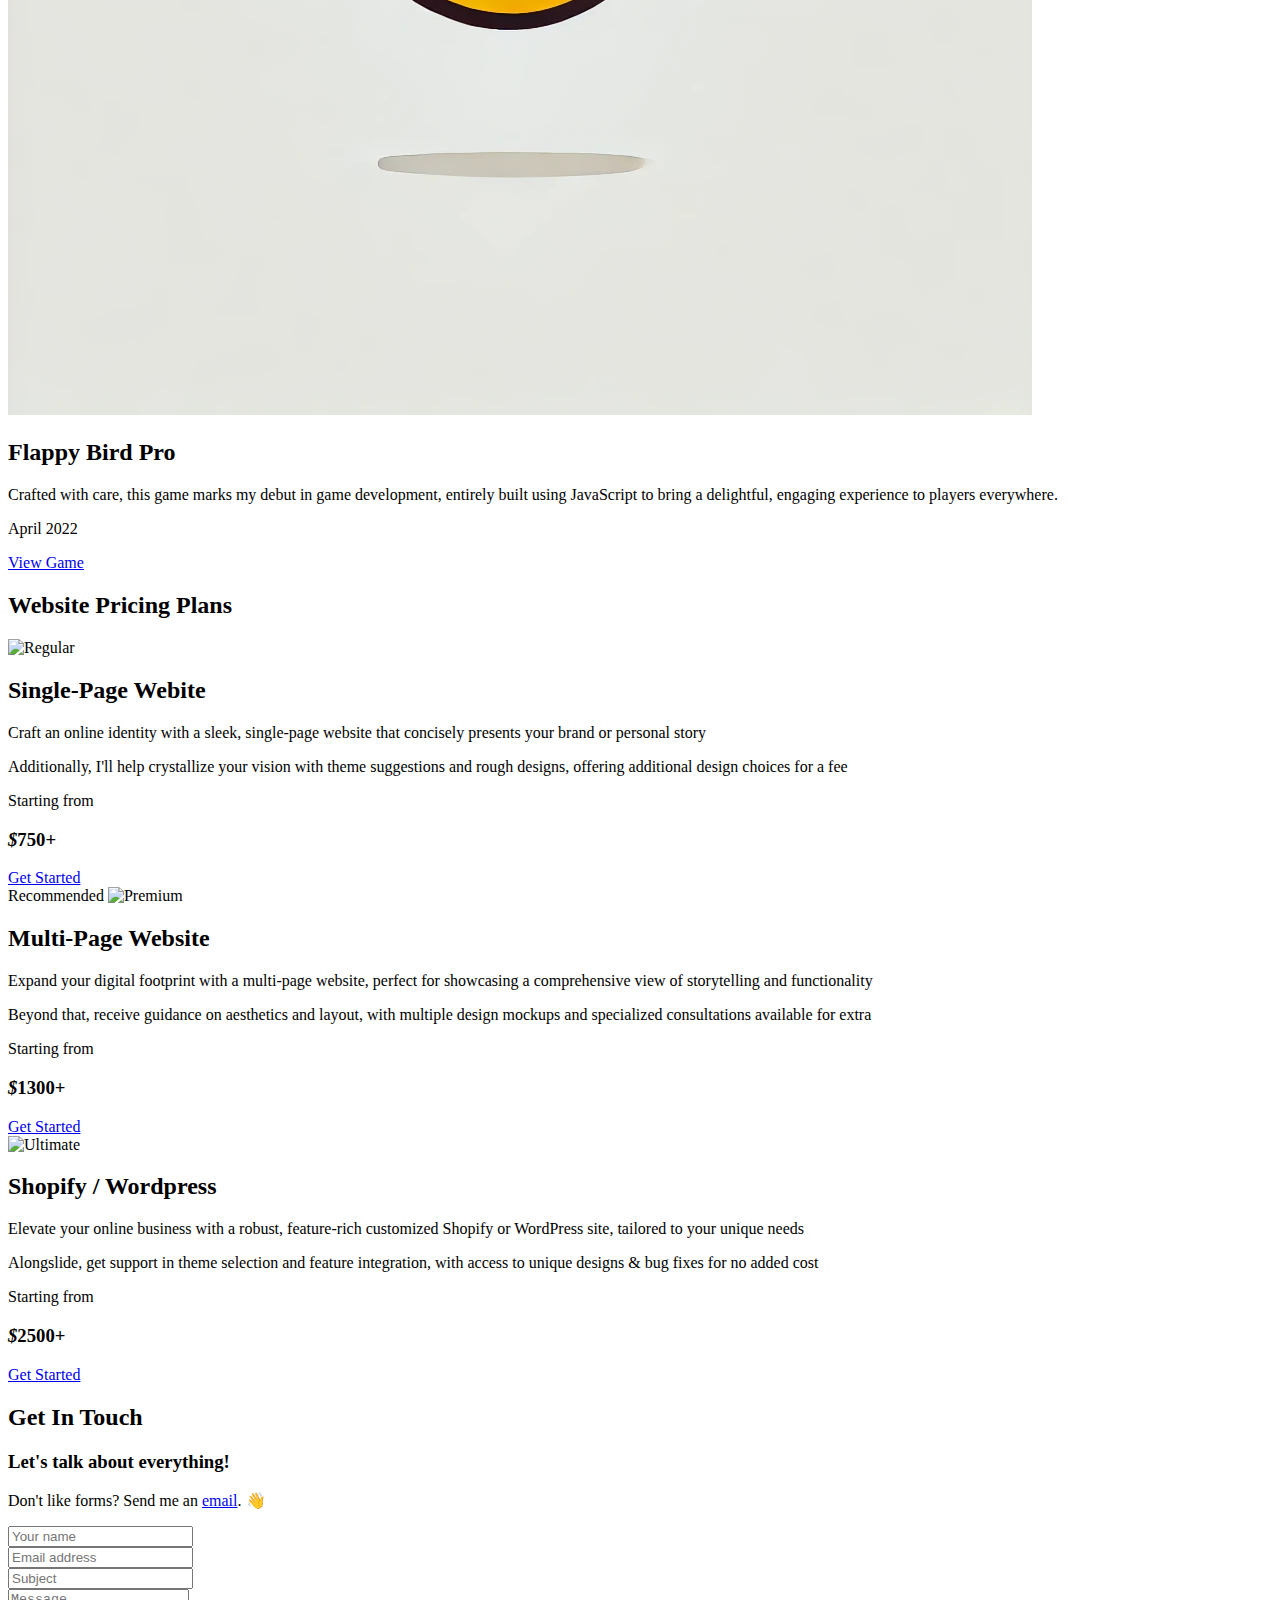
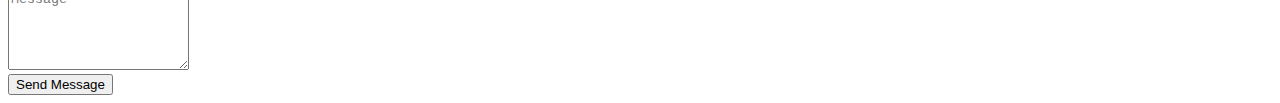
==== commit e8058073: "Update" ====
--- a/index.html
+++ b/index.html
@@ -200,7 +200,8 @@
 										about designing innovative solutions that make a positive impact. Currently
 										exploring new opportunities, I am eager to connect and collaborate with
 										professionals across various fields to drive progress and innovation together.
-										Let's connect and explore potential synergies!</p>
+										Let's connect and explore potential synergies!
+									</p>
 									<div class="mt-3">
 										<a href="files/Zhang_Yangda_Resume.pdf" class="btn btn-default">Download CV</a>
 									</div>
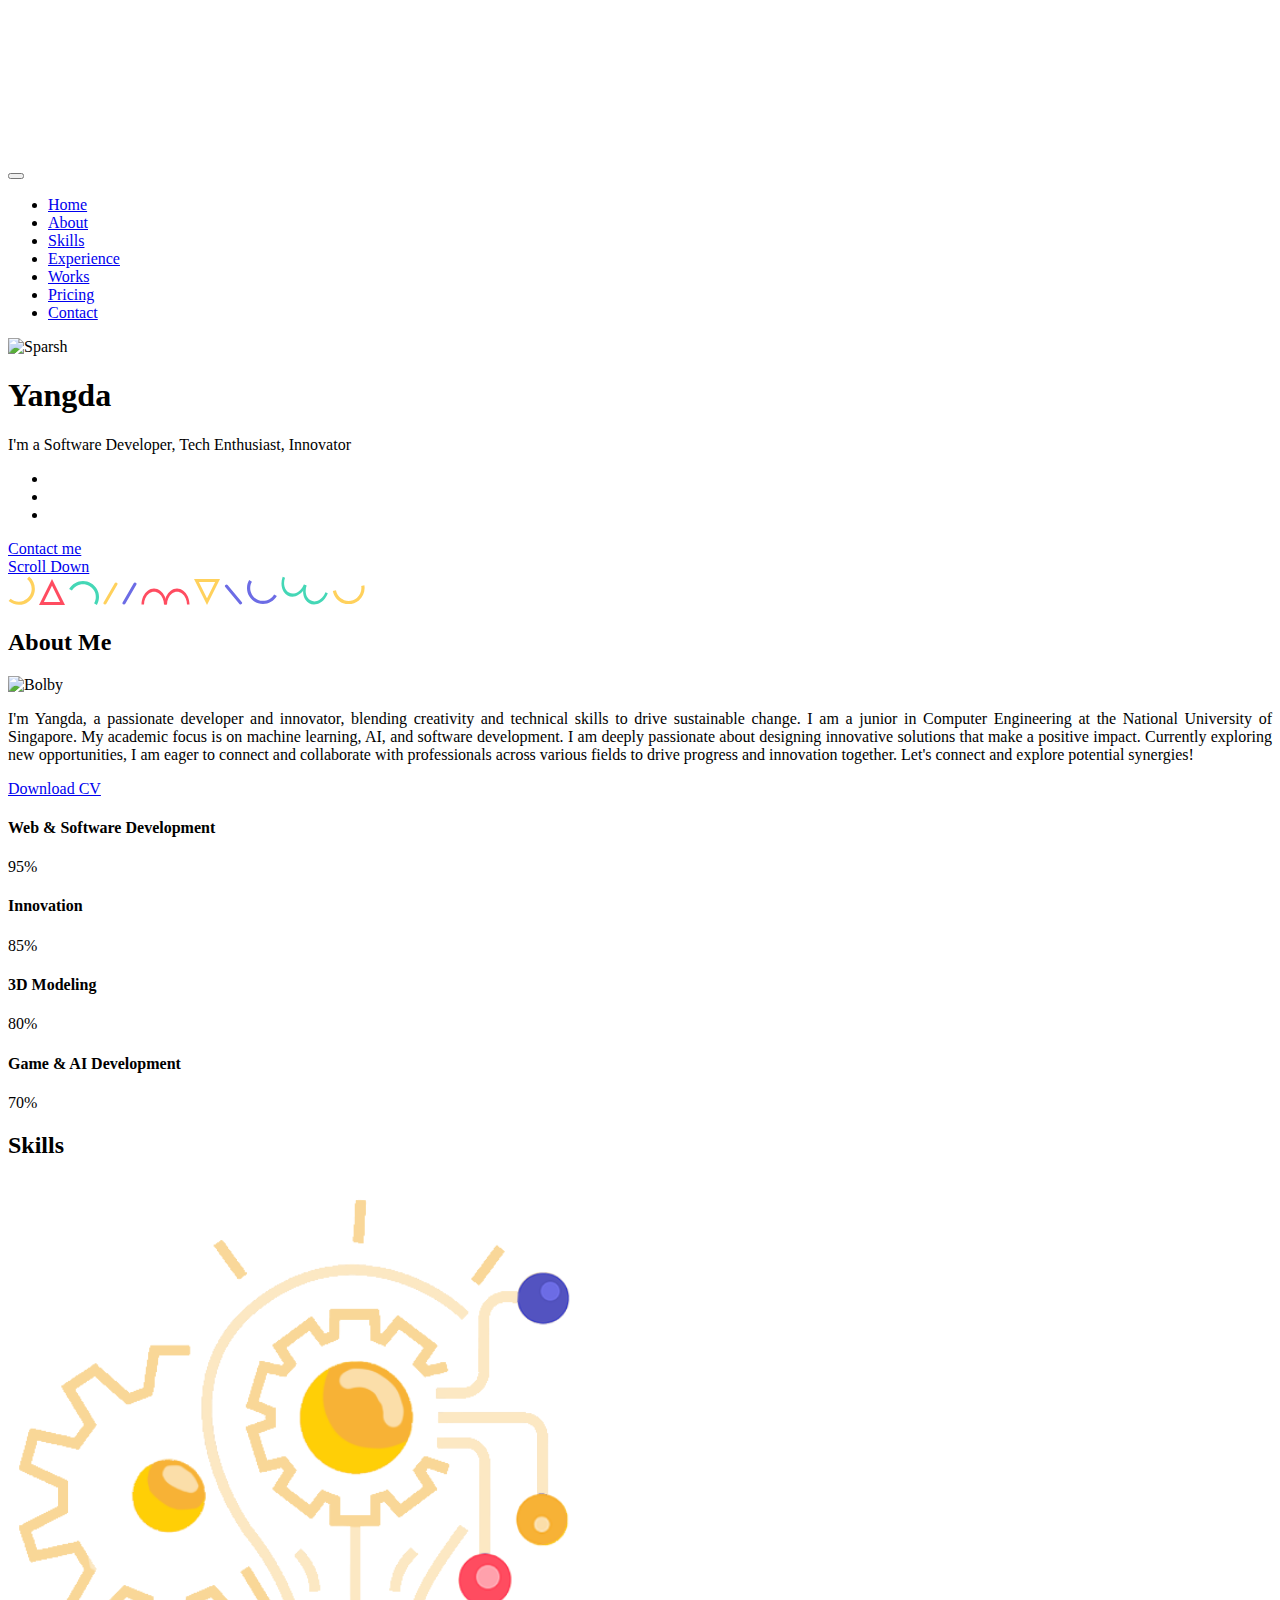
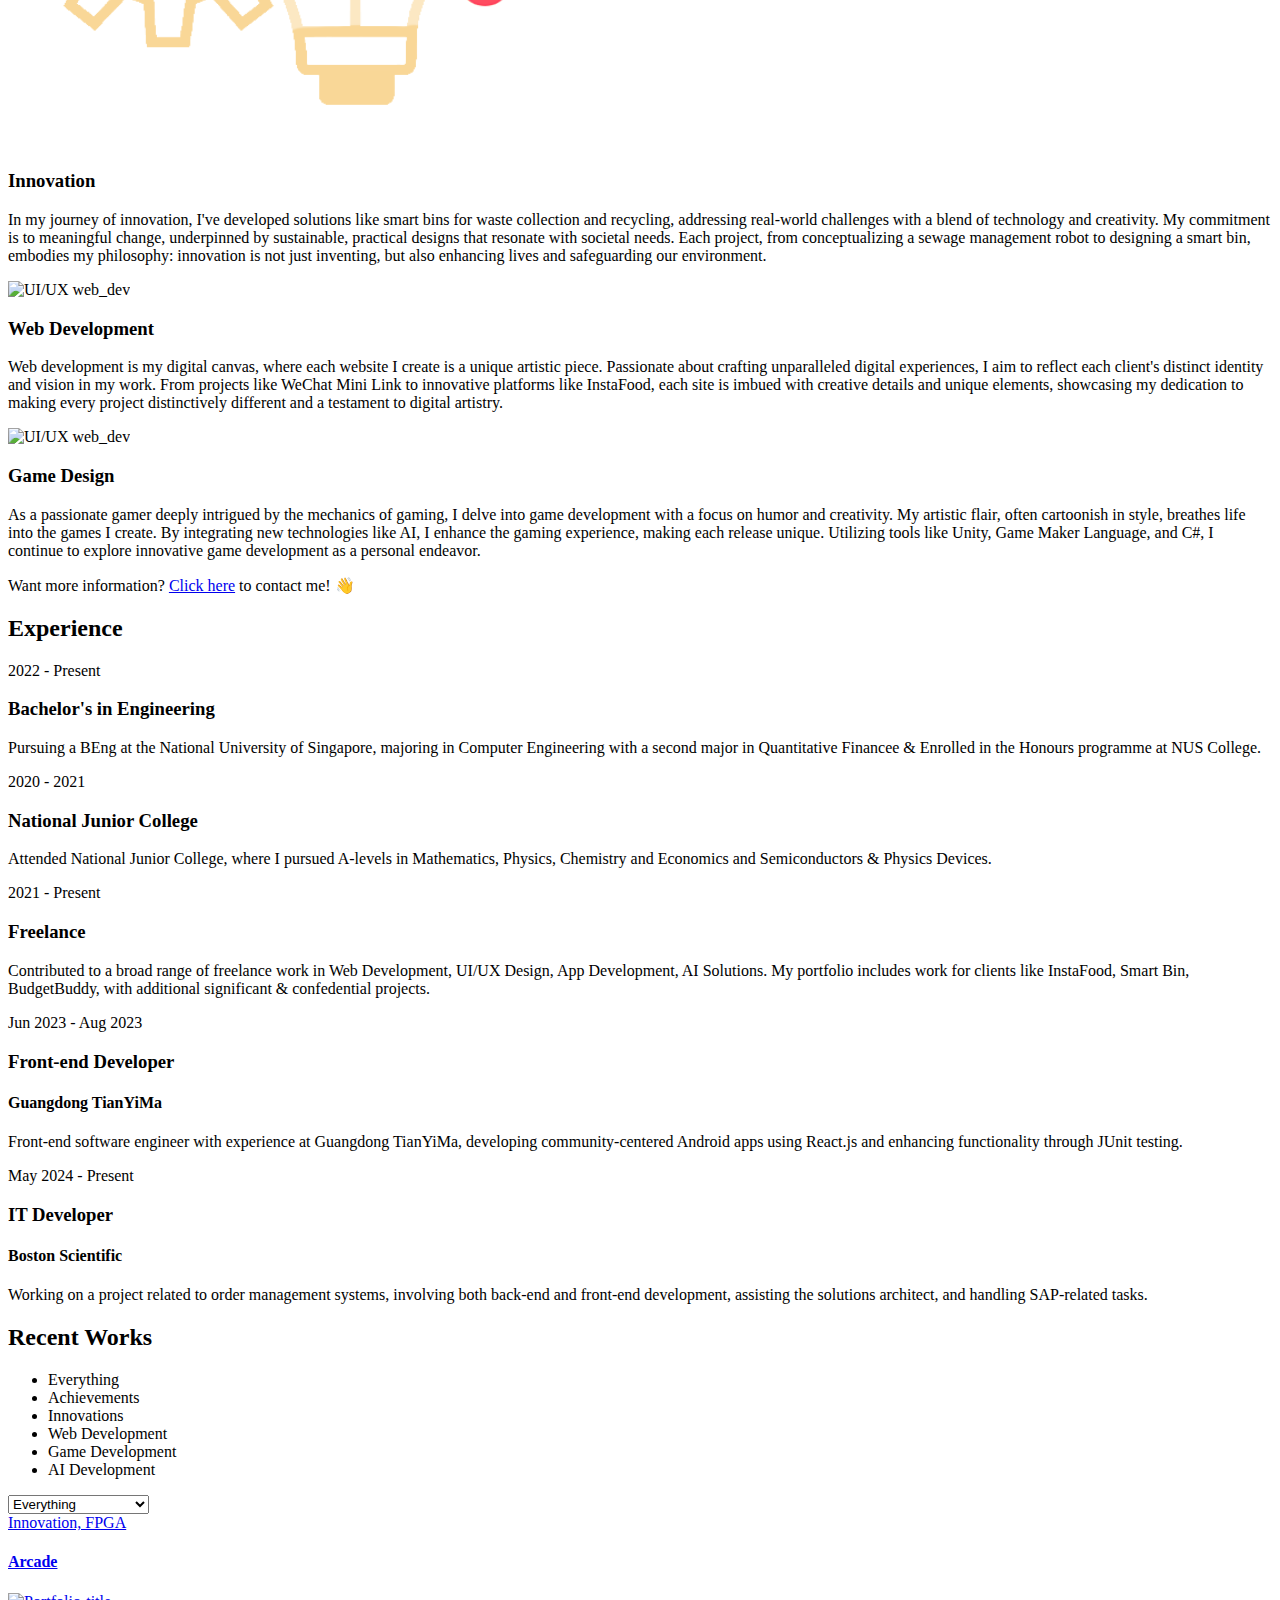
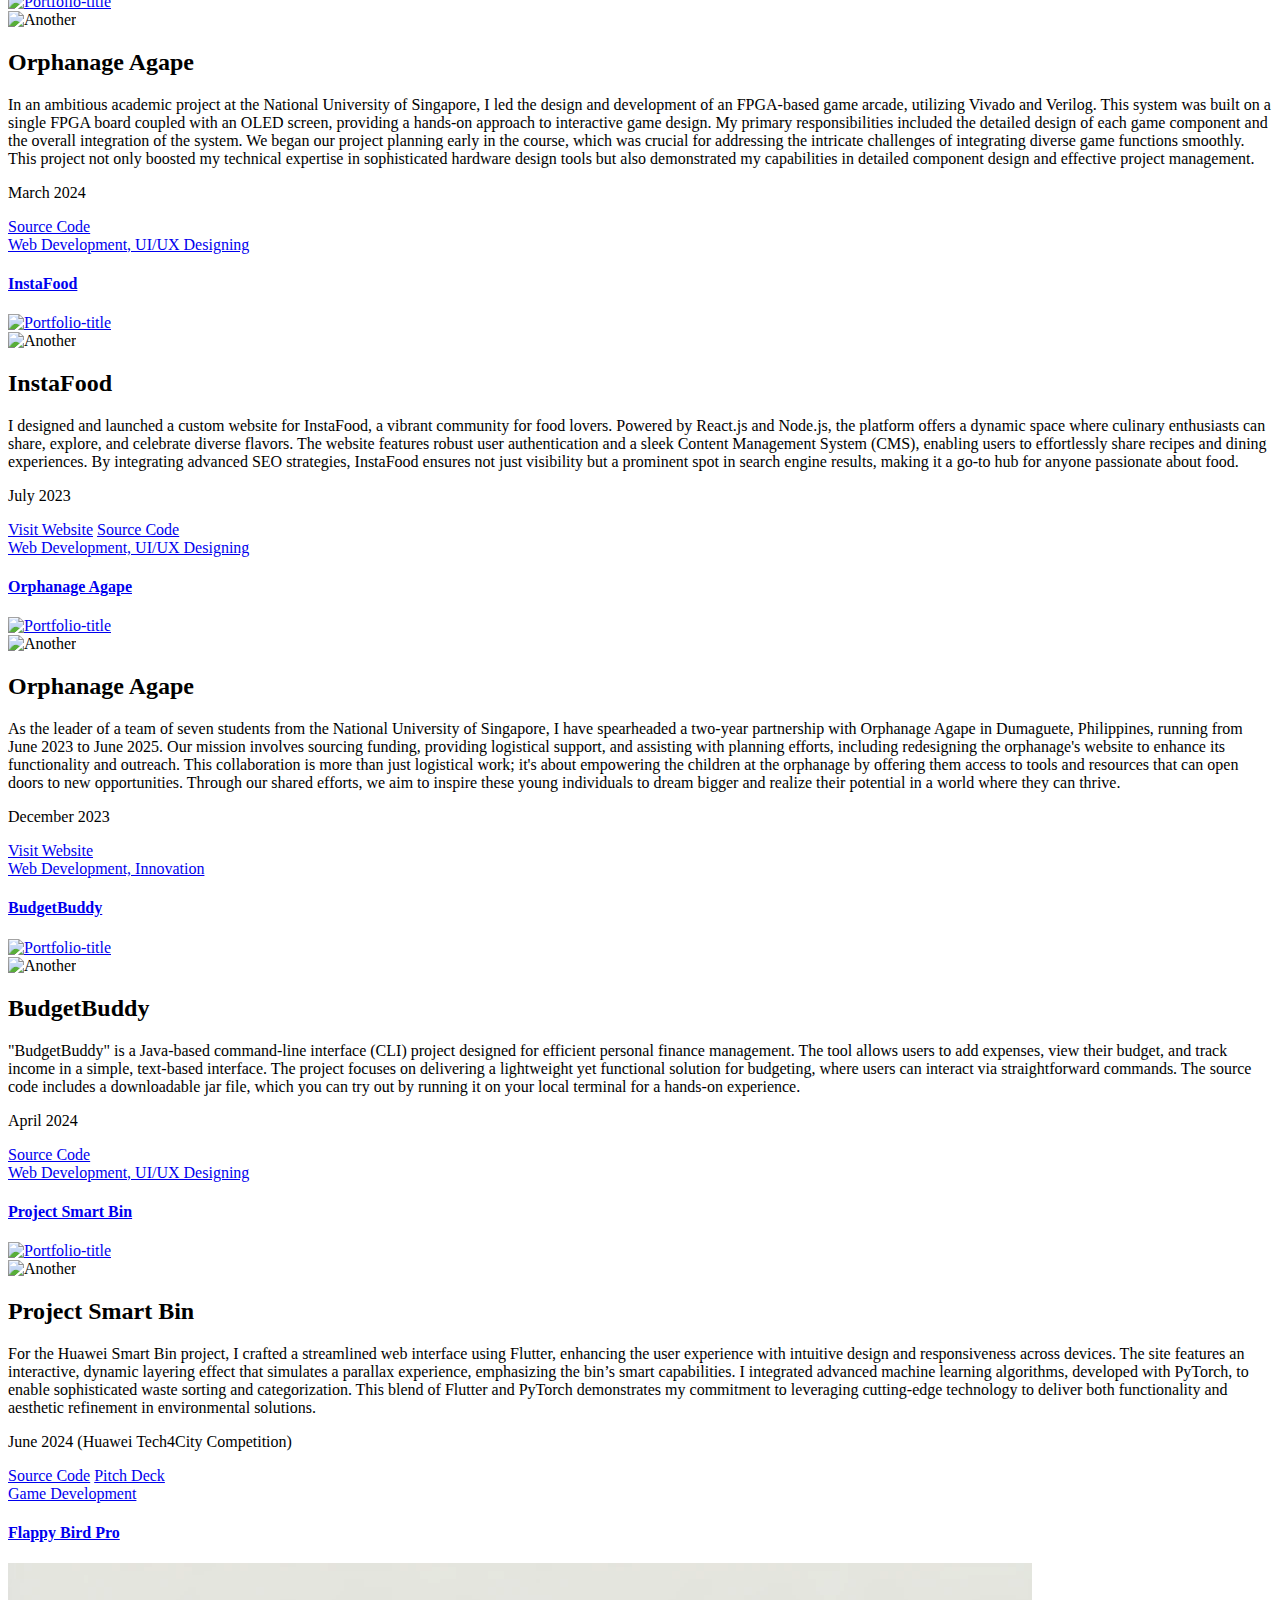
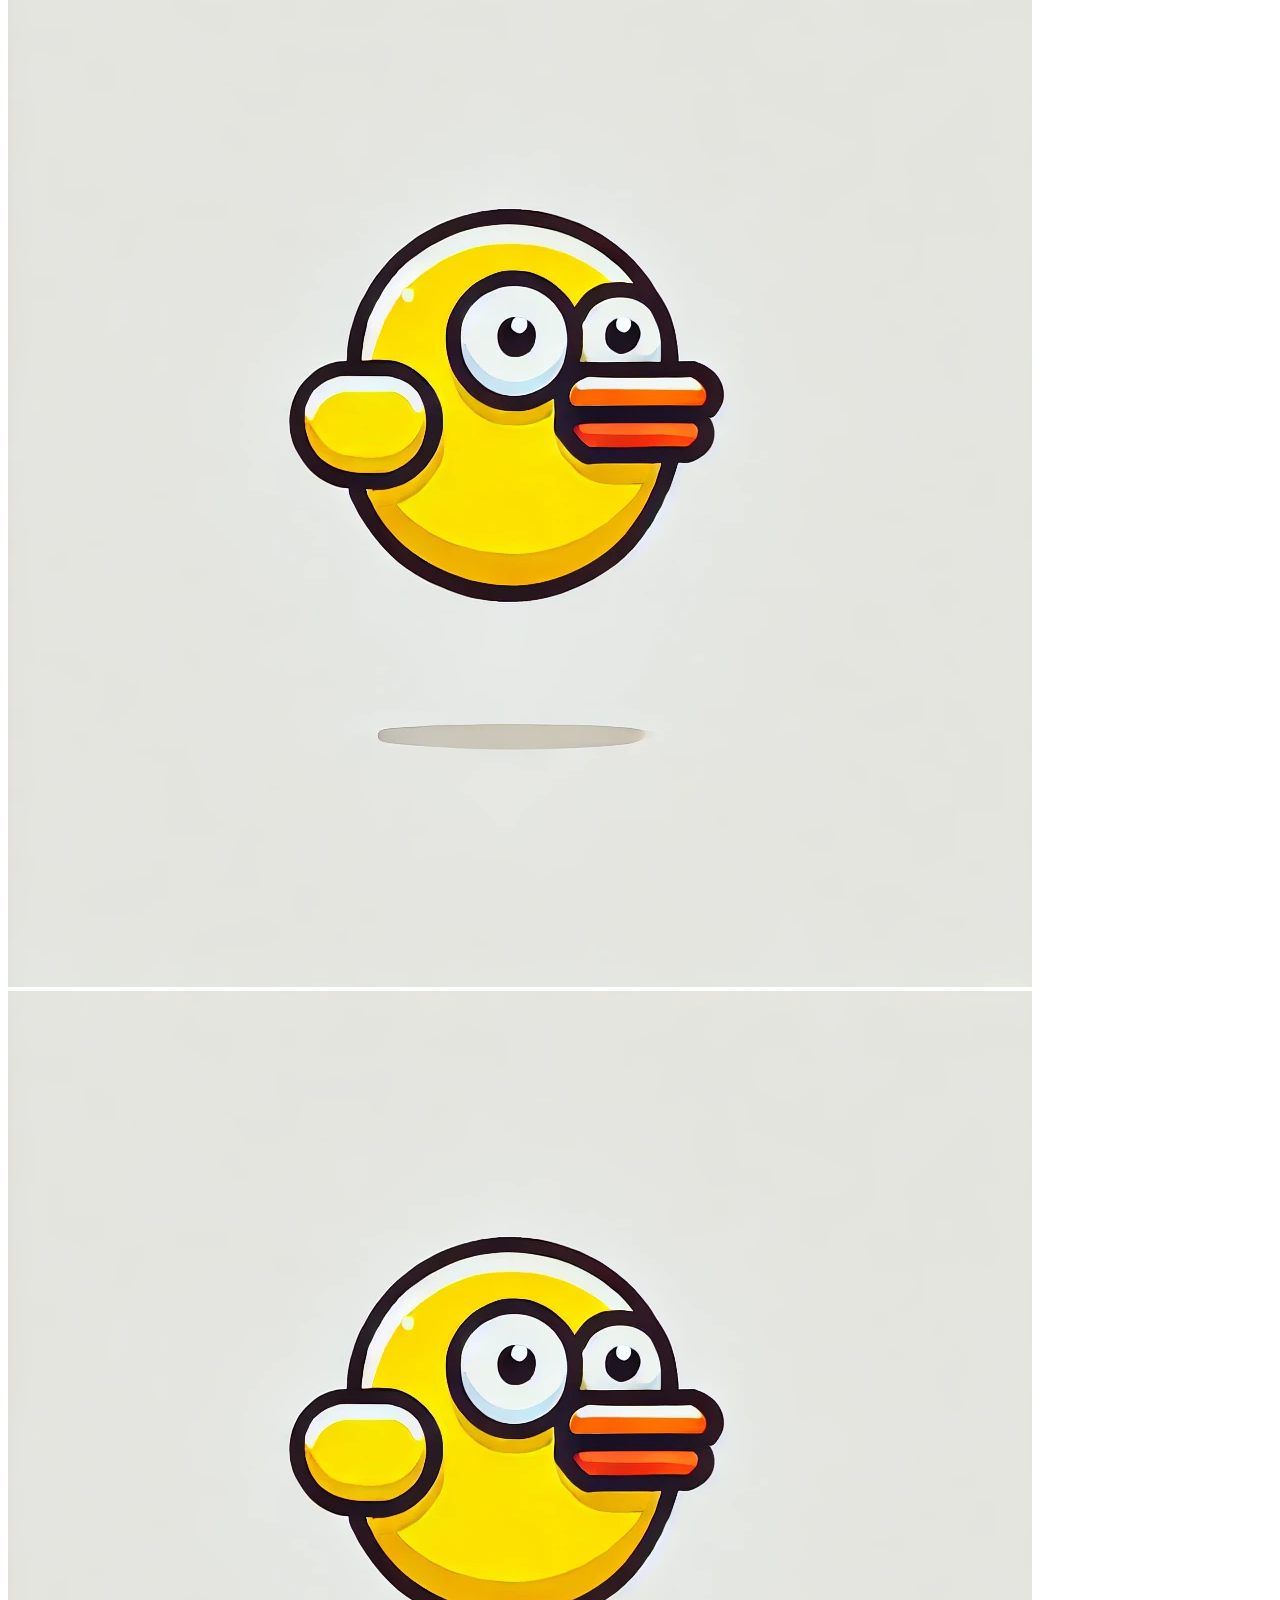
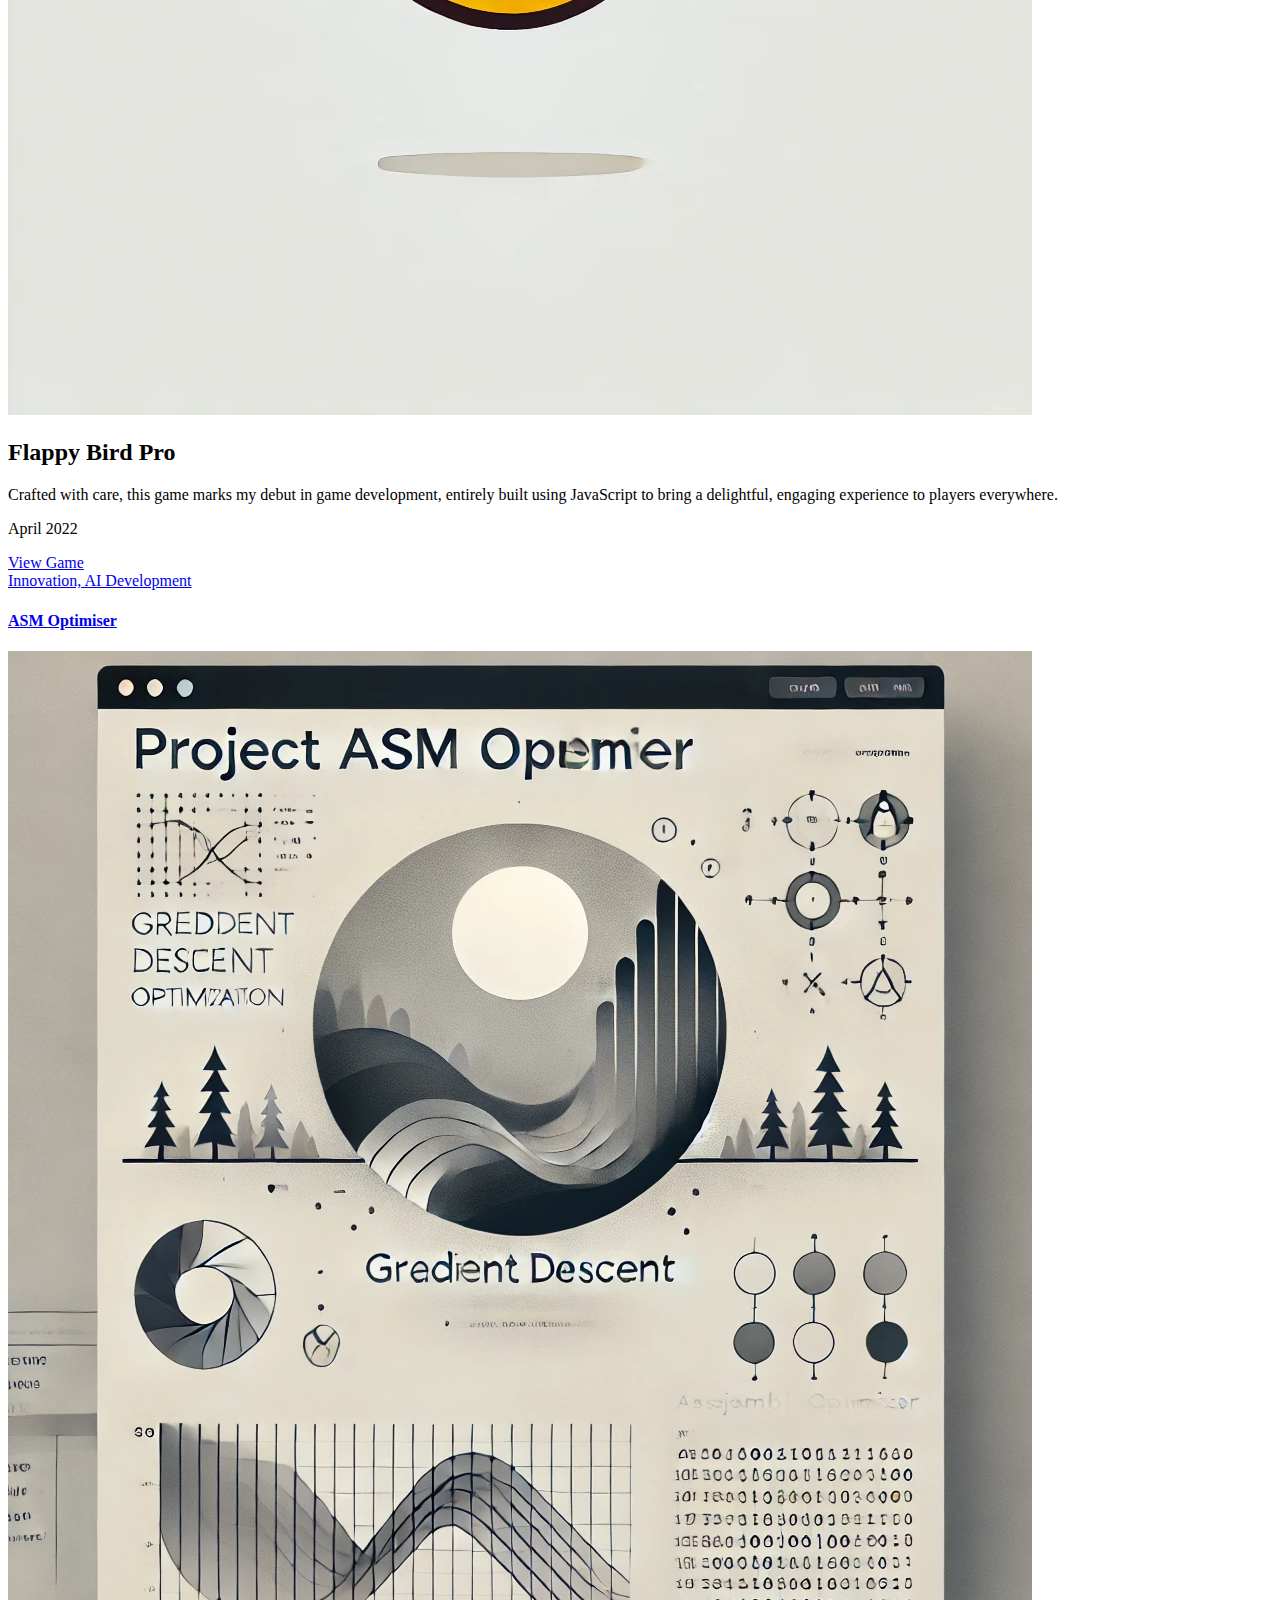
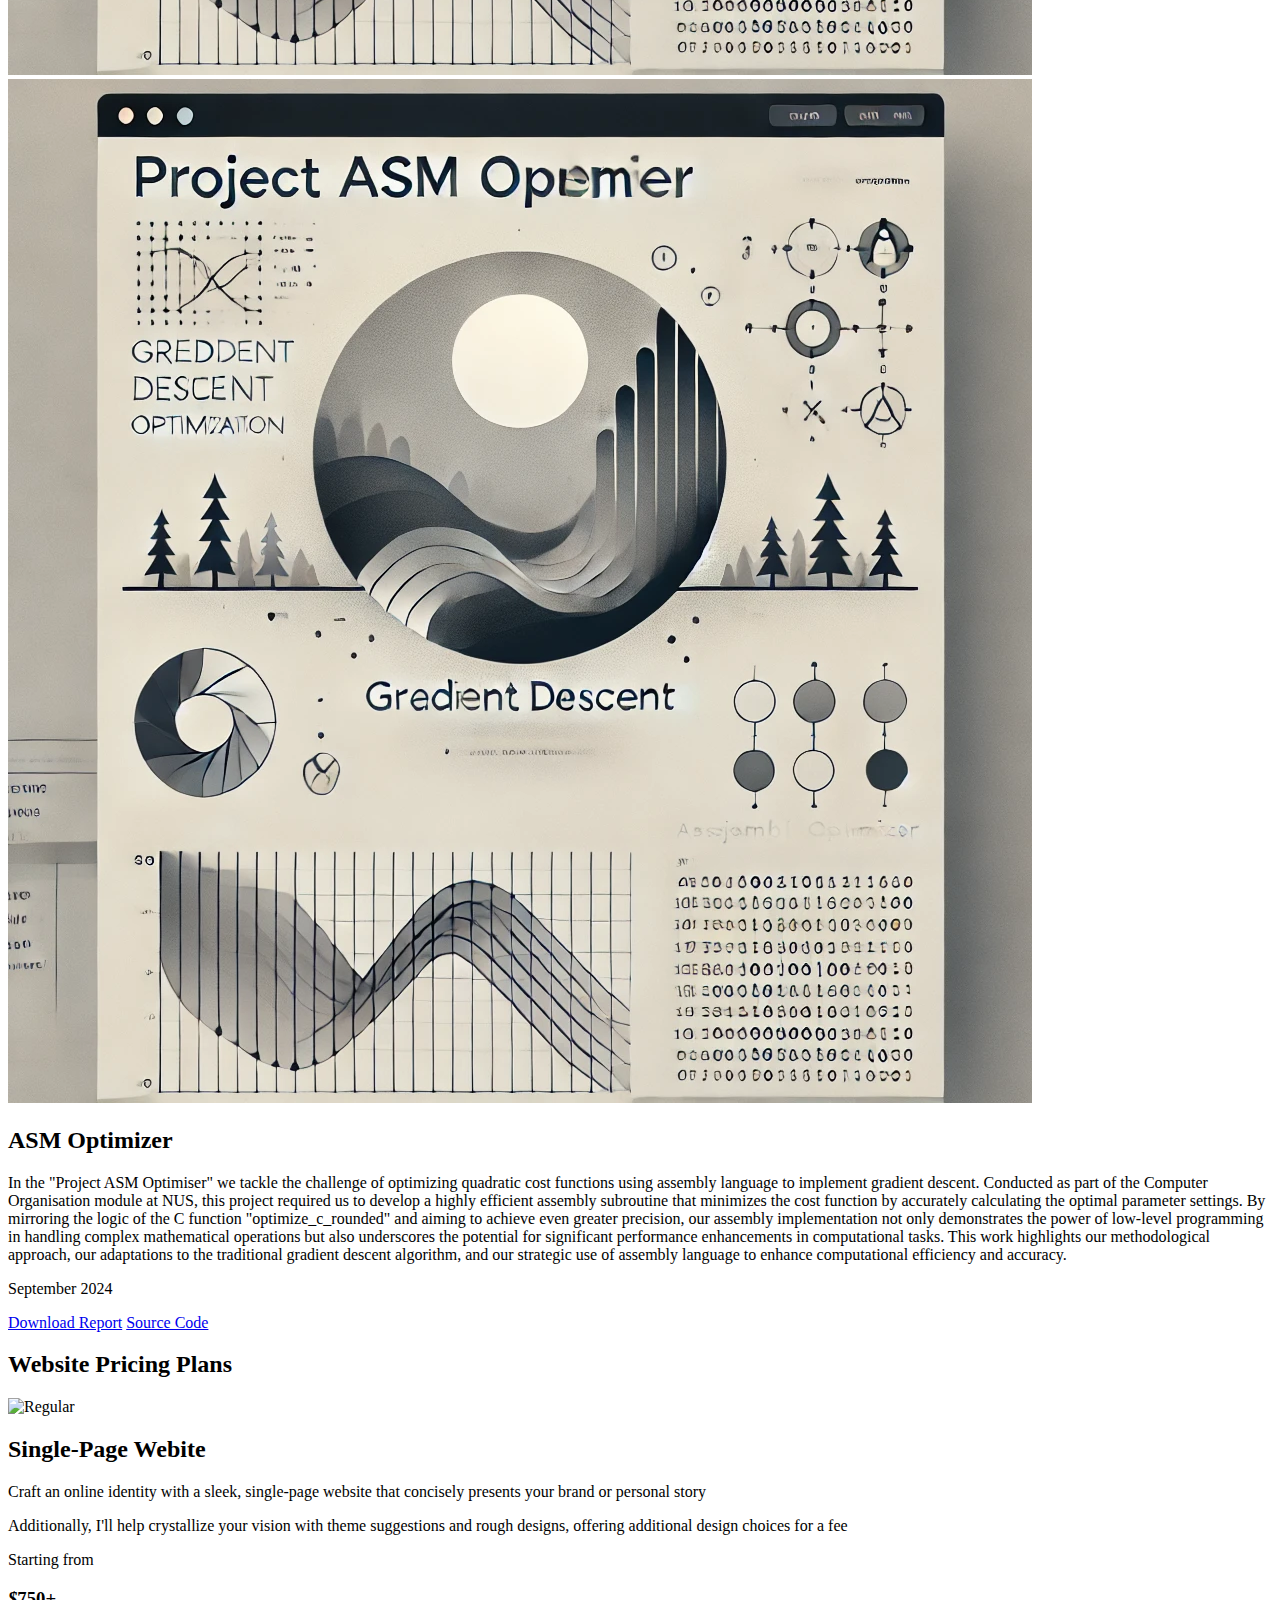
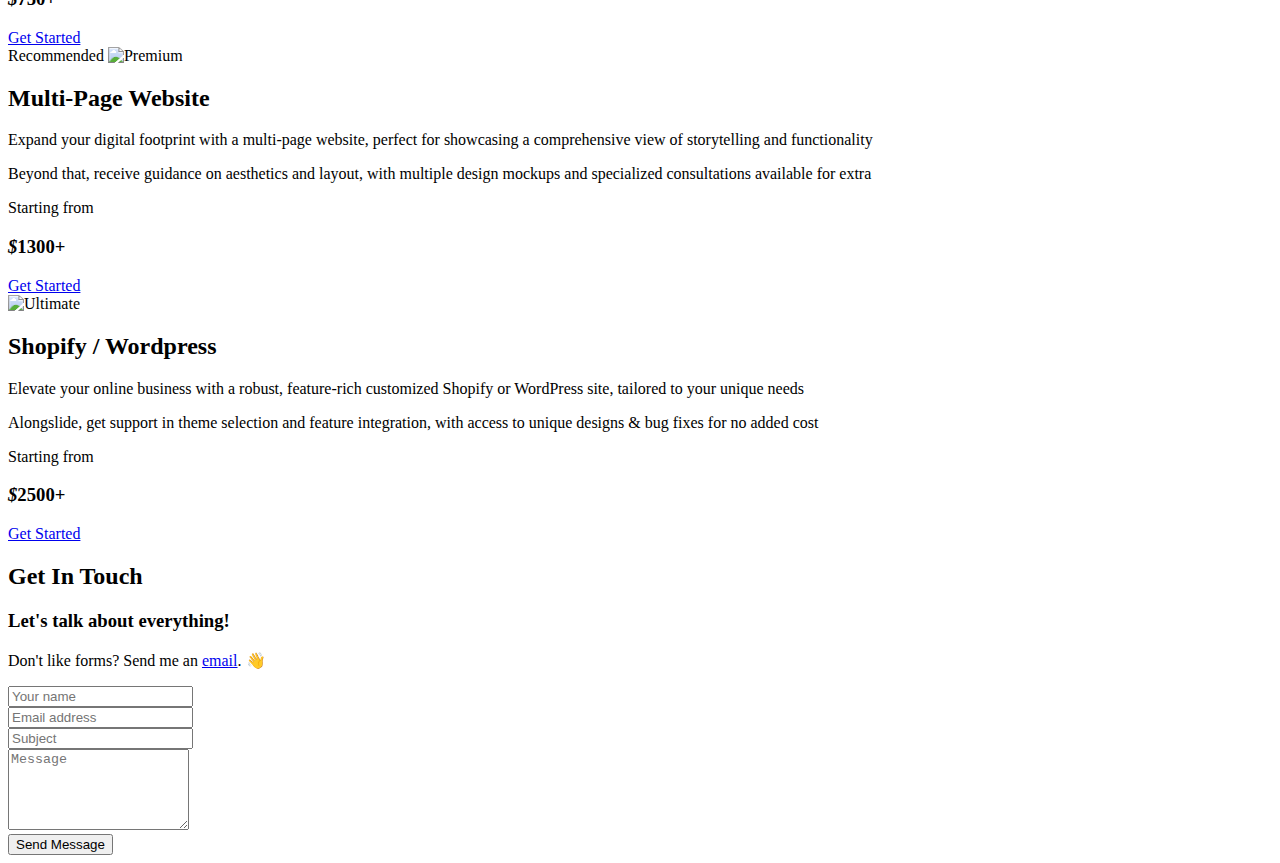
==== commit 4925ec5f: "Update project gallery" ====
--- a/index.html
+++ b/index.html
@@ -506,7 +506,7 @@
 						</div>
 					</div>
 					<!-- portfolio item -->
-					<div class="col-md-4 col-sm-6 grid-item web_dev">
+					<div class="col-md-4 col-sm-6 grid-item web_dev achievements">
 						<a href="#small-dialog16" class="work-content">
 							<div class="portfolio-item rounded shadow-dark">
 								<div class="details">
@@ -806,42 +806,30 @@
 						</div>
 					</div> -->
 					<!-- portfolio item -->
-					<!-- <div class="col-md-4 col-sm-6 grid-item web_dev ai_dev">
+					<div class="col-md-4 col-sm-6 grid-item ai_dev">
 						<a href="#small-dialog30" class="work-content">
 							<div class="portfolio-item rounded shadow-dark">
 								<div class="details">
-									<span class="term">Web Development, UI/UX Designing</span>
-									<h4 class="title">Alag Labs</h4>
-									<span class="more-button"><i class="icon-options"></i></span>
-								</div>
-								<div class="thumb">
-									<img src="images/works/alag_labs.png" alt="Portfolio-title" />
+									<span class="term">Innovation, AI Development</span>
+									<h4 class="title">ASM Optimiser</h4>
+									<span class="more-button"><i class="icon-options"></i></span>
+								</div>
+								<div class="thumb">
+									<img src="images/works/asm.webp" alt="Portfolio-title" />
 									<div class="mask"></div>
 								</div>
 							</div>
 						</a>
 						<div id="small-dialog30" class="white-popup zoom-anim-dialog mfp-hide">
-							<img src="images\alag_labs.png" alt="Another" />
-							<h2>Alag Labs</h2>
-							<p>At Alag Labs, I crafted a web experience that stands out in the realm of AI Tech
-								Consulting. Our philosophy, rooted in the meaning of "Alag" or "different," is reflected
-								in every aspect of the site. My commitment to uniqueness is showcased through unique
-								animations—subtle yet sophisticated—intentionally placed to delight those with an eye
-								for detail. I leveraged advanced technologies to infuse the website with elements of fun
-								amidst its professionalism. For instance, playful narratives juxtapose the rigorous
-								development process with a touch of humor. This blend of technical excellence and
-								creative storytelling sets Alag Labs apart, ensuring that visitors not only remember the
-								site but also the ingenuity it represents.
-								<br><br>
-								The tech stack that I developed the website on is modern and robust, facilitating a
-								seamless and interactive user experience. Behind the scenes, every line of code is
-								written with perfectionism and precision, ensuring that Alag Labs is not just a name but
-								a benchmark for innovation and uniqueness in the digital space.
-							</p>
-							<p>November 2023</p>
-							<a href="https://www.alaglabs.com/" target="_blank" class="btn btn-default">Visit
-								Website</a>
-						</div> -->
+							<img src="images/works/asm.webp" alt="Another" />
+							<h2>ASM Optimizer</h2>
+							<p>
+								In the "Project ASM Optimiser" we tackle the challenge of optimizing quadratic cost functions using assembly language to implement gradient descent. Conducted as part of the Computer Organisation module at NUS, this project required us to develop a highly efficient assembly subroutine that minimizes the cost function by accurately calculating the optimal parameter settings. By mirroring the logic of the C function "optimize_c_rounded" and aiming to achieve even greater precision, our assembly implementation not only demonstrates the power of low-level programming in handling complex mathematical operations but also underscores the potential for significant performance enhancements in computational tasks. This work highlights our methodological approach, our adaptations to the traditional gradient descent algorithm, and our strategic use of assembly language to enhance computational efficiency and accuracy.
+							</p>
+							<p>September 2024</p>
+							<a href="files/CG2028_Report.pdf" target="_blank" class="btn btn-default">Download Report</a>
+							<a href="https://github.com/cg2028cg/asm_optimiser" target="_blank" class="btn btn-default">Source Code</a>
+						</div>
 					</div>
 
 
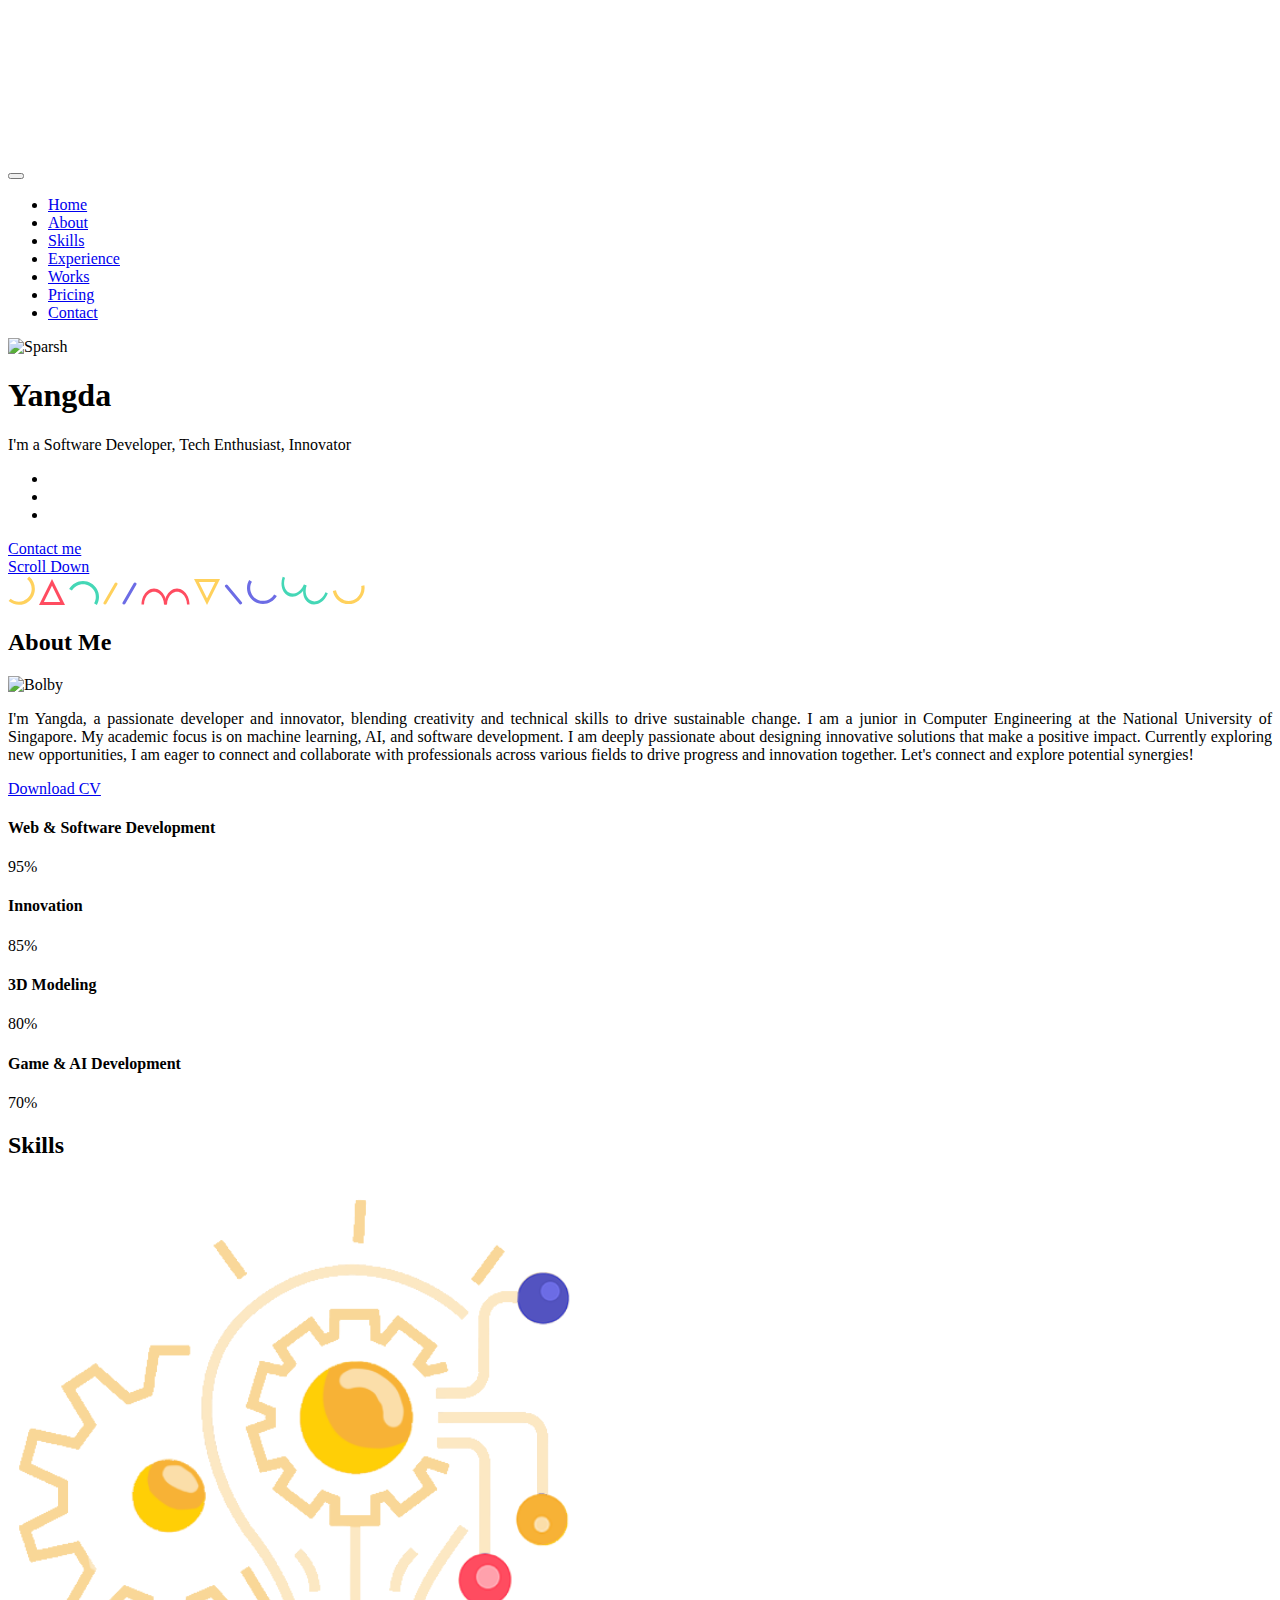
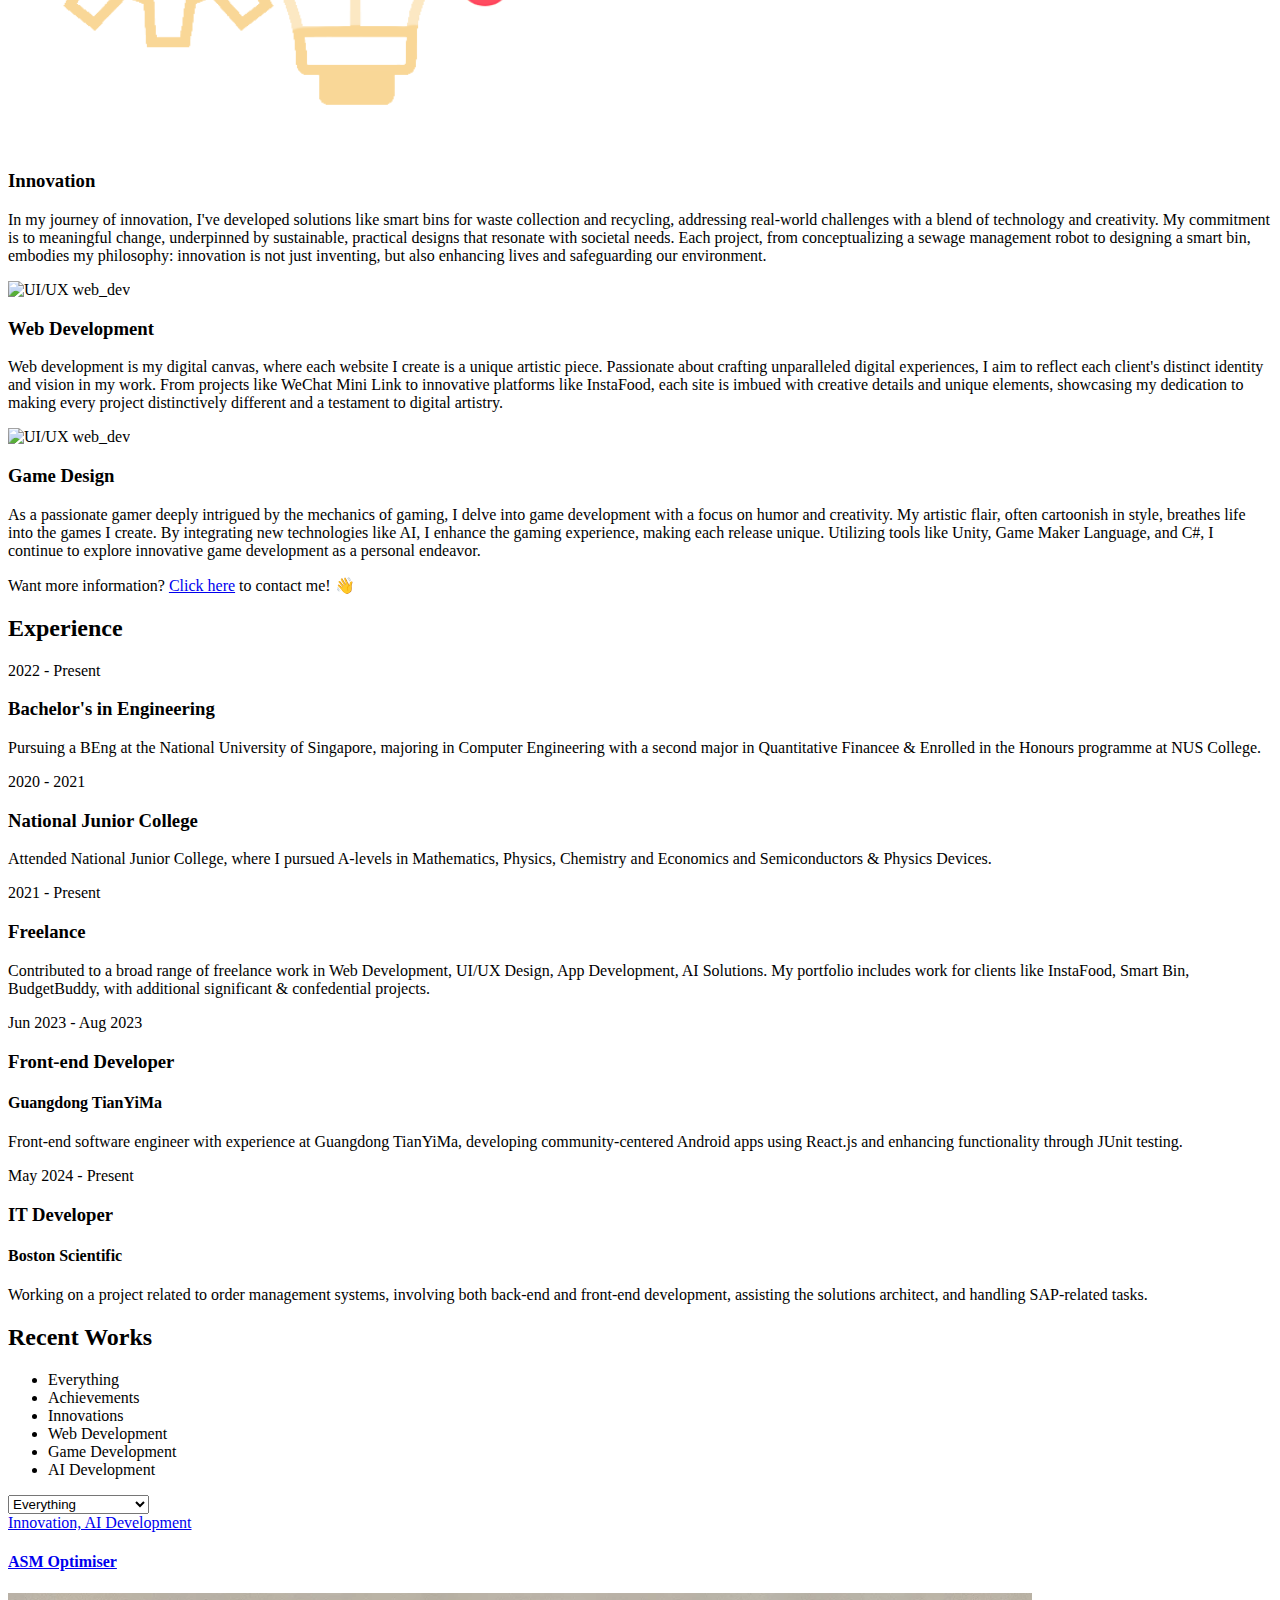
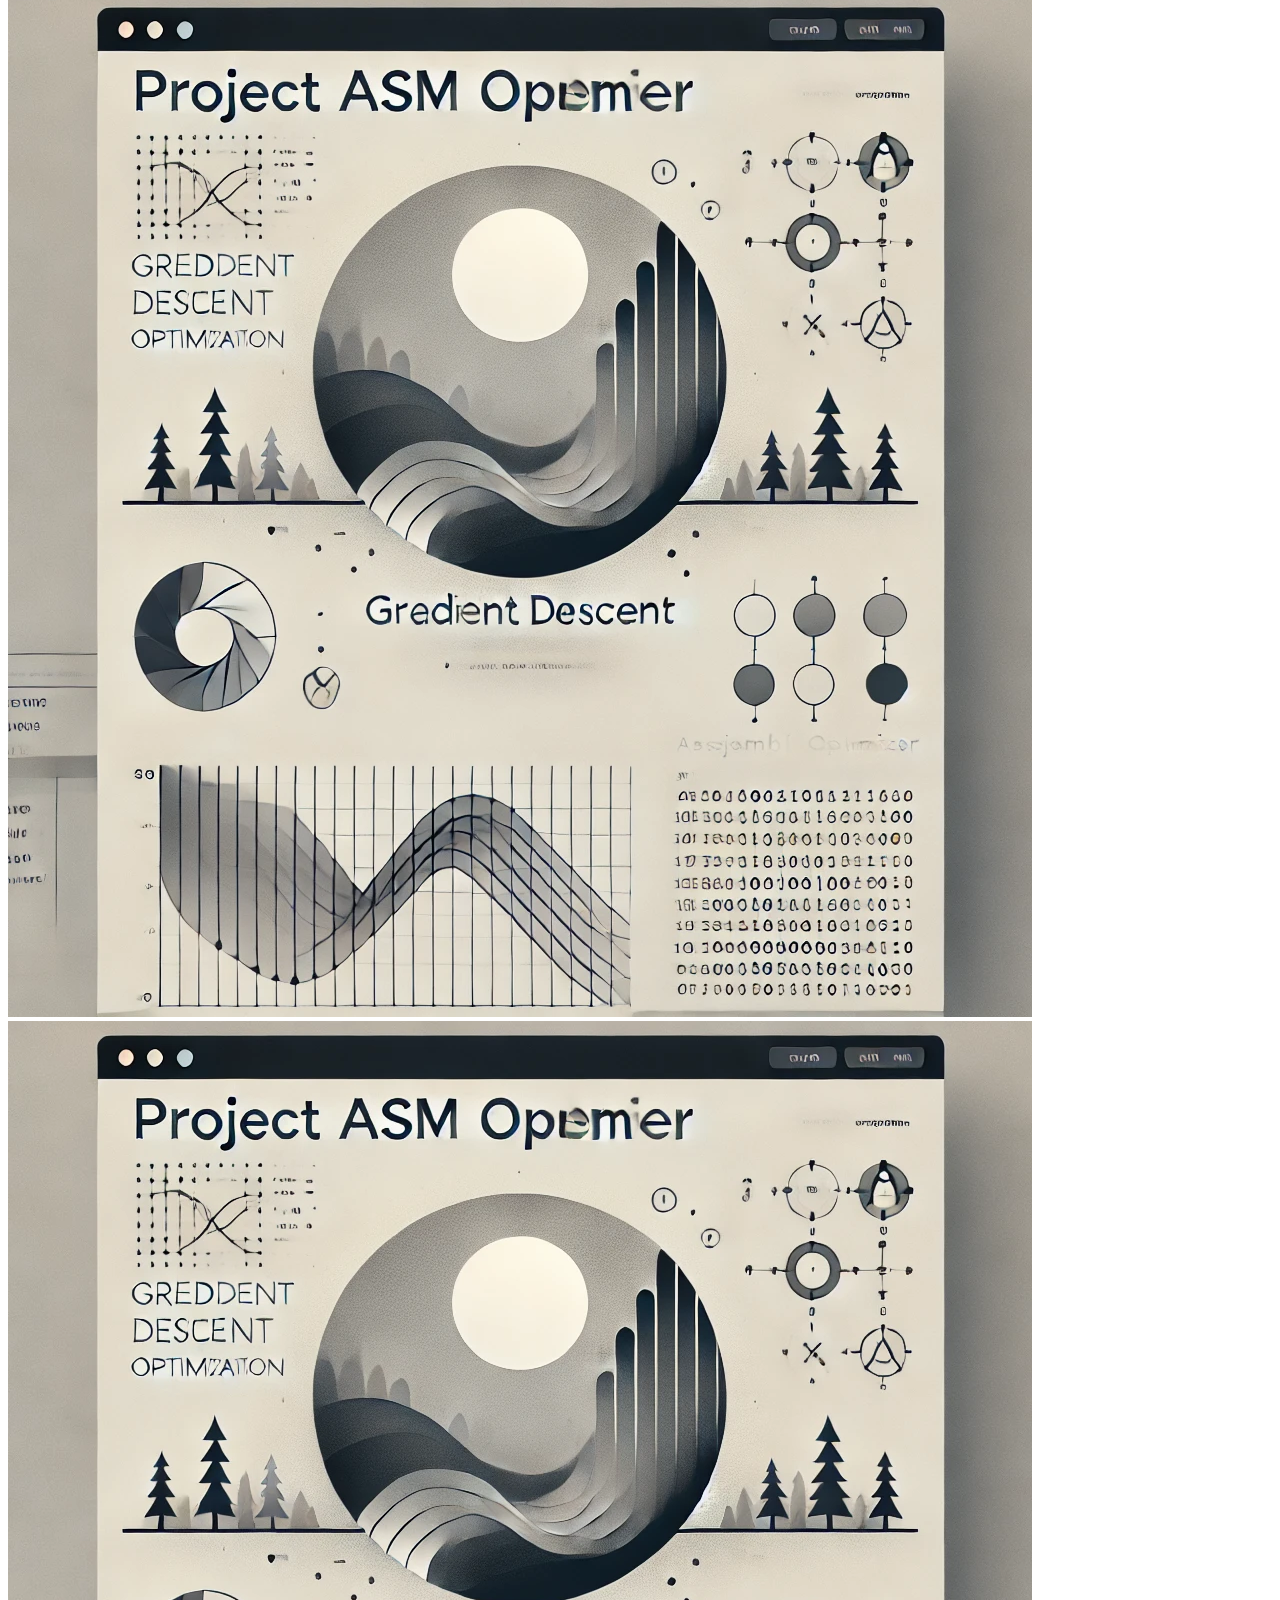
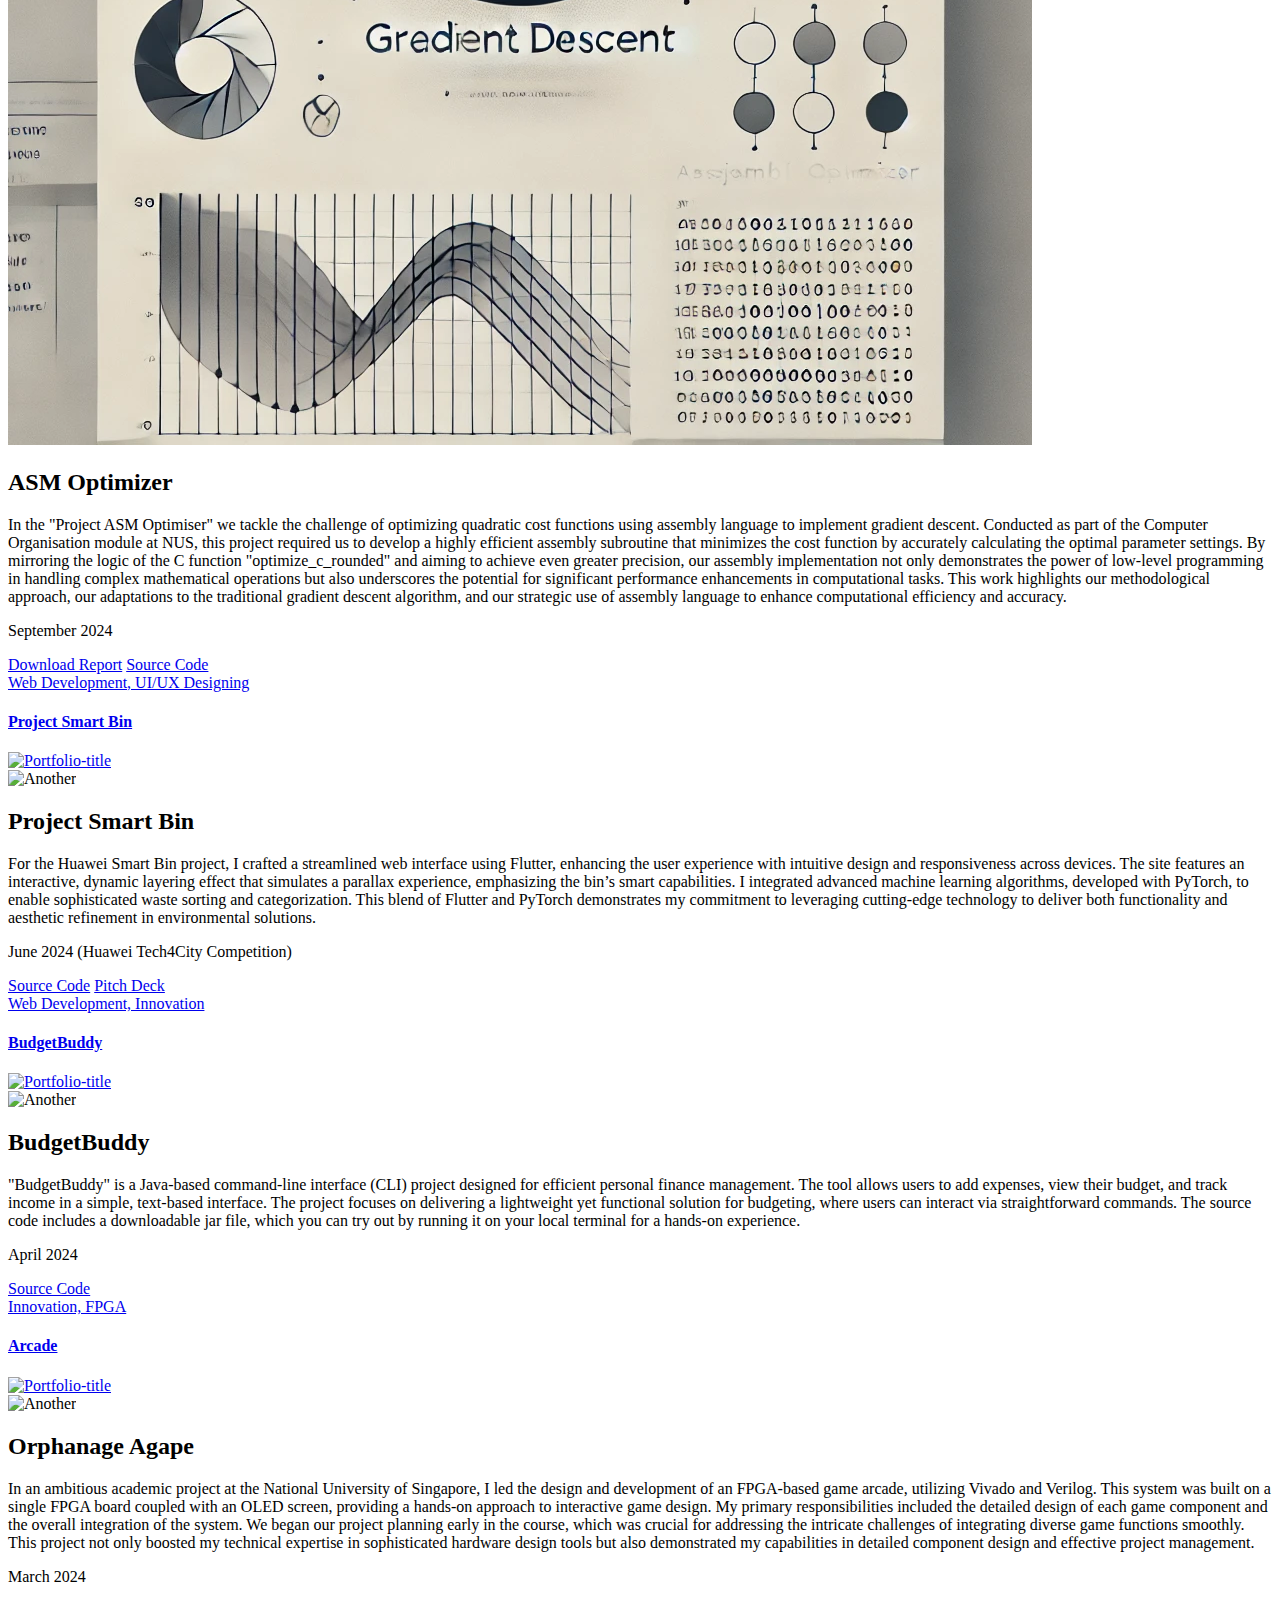
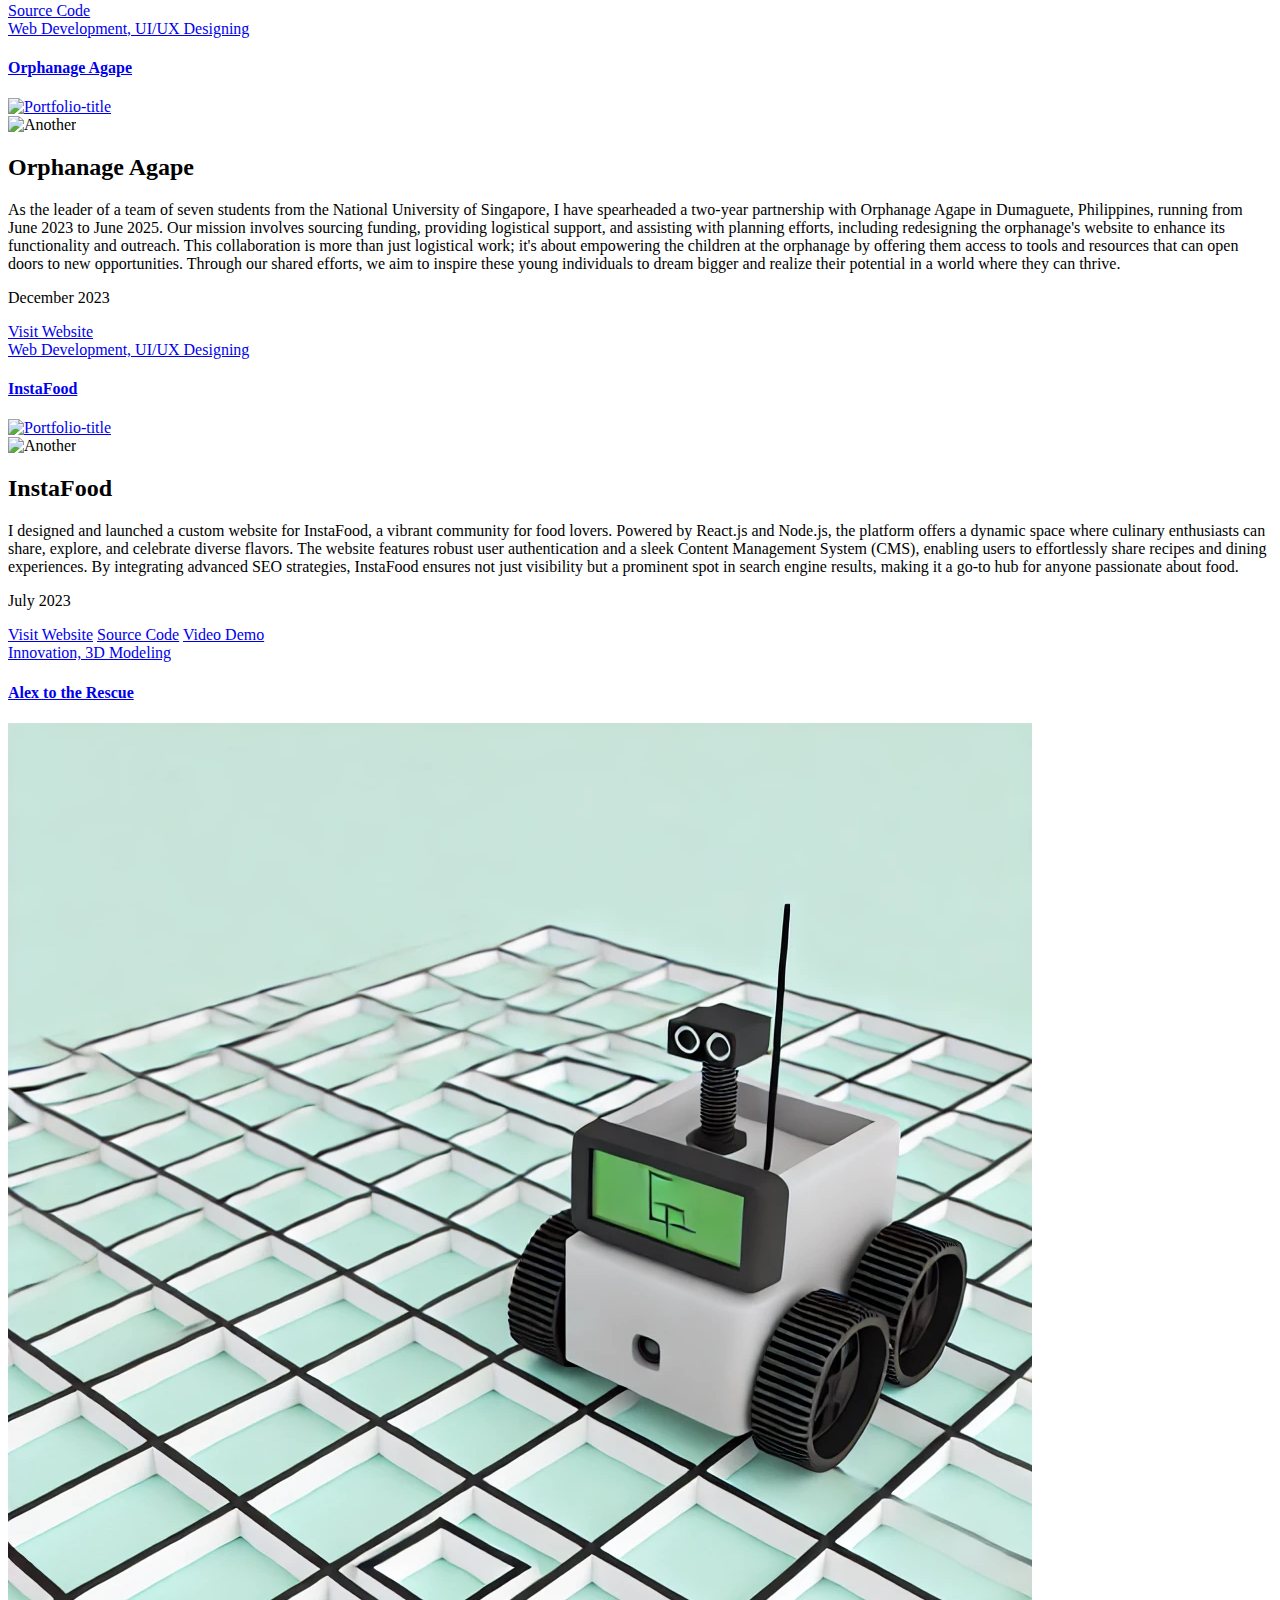
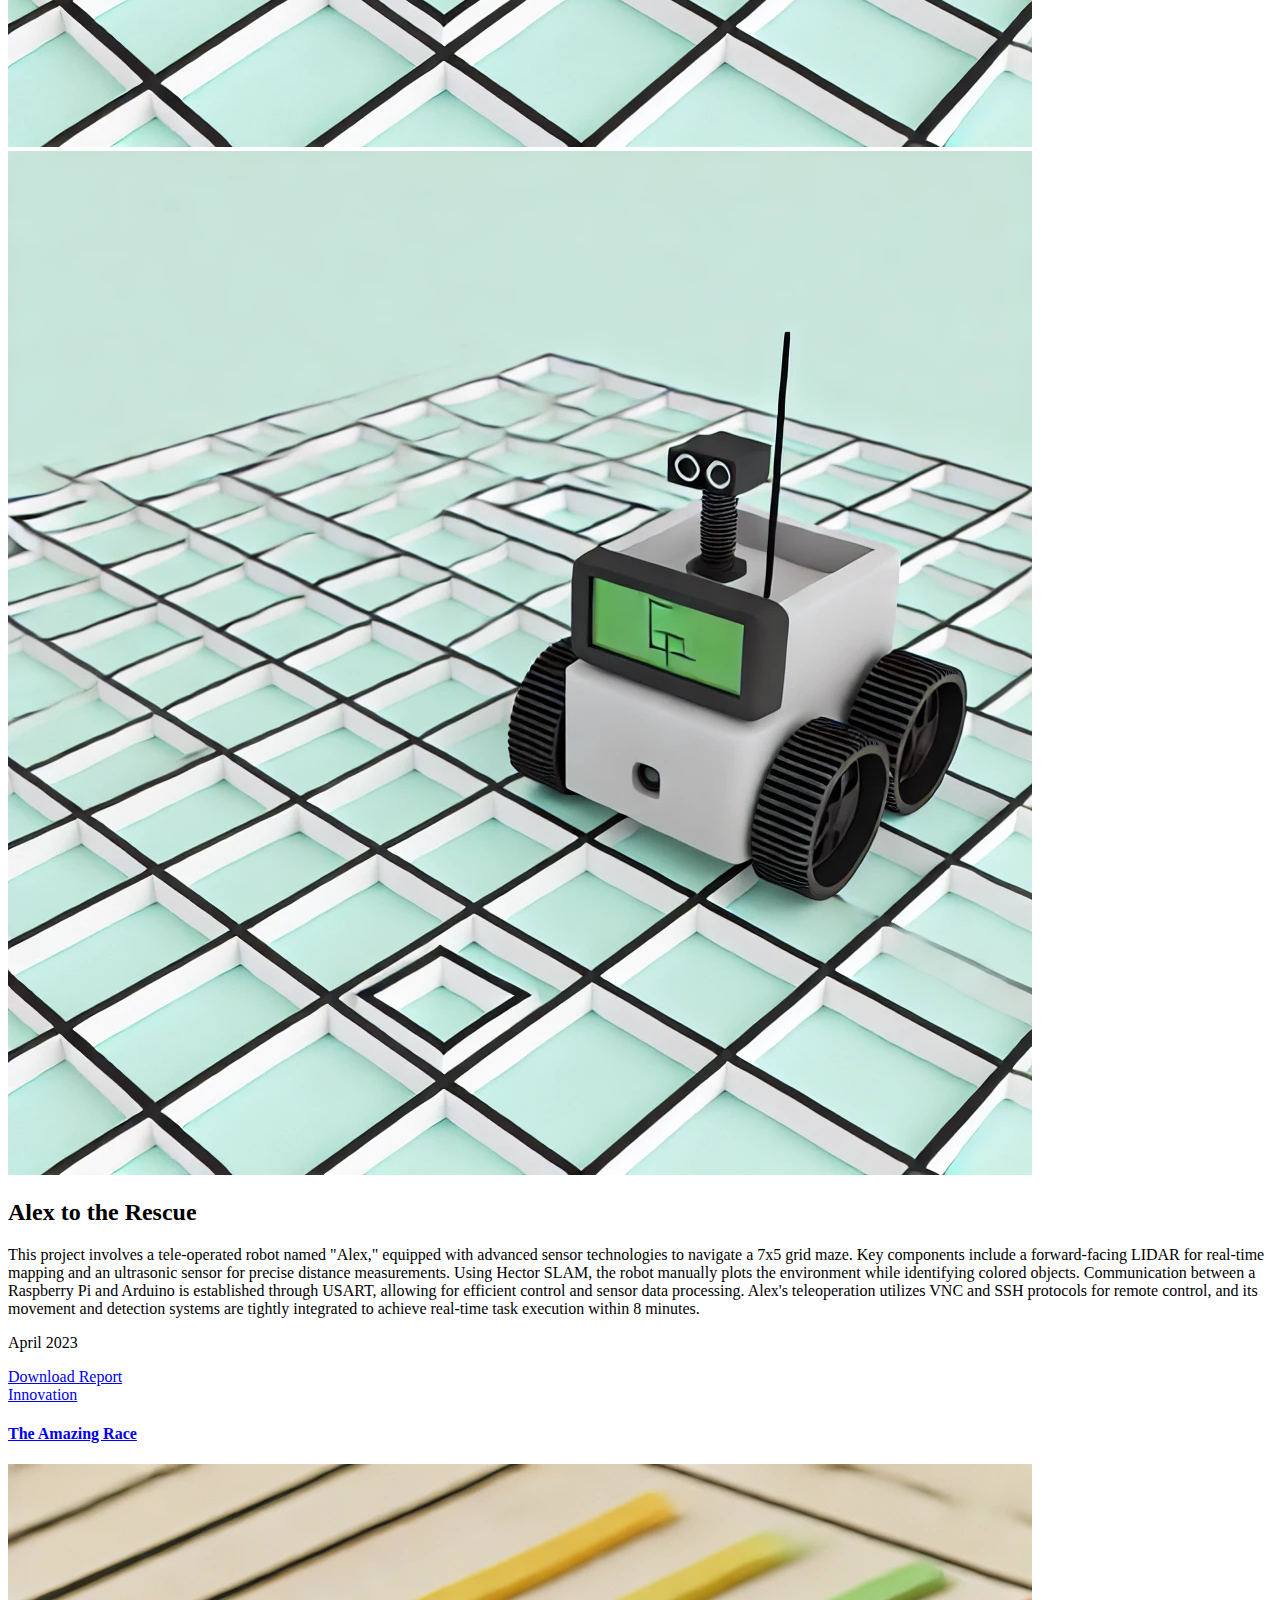
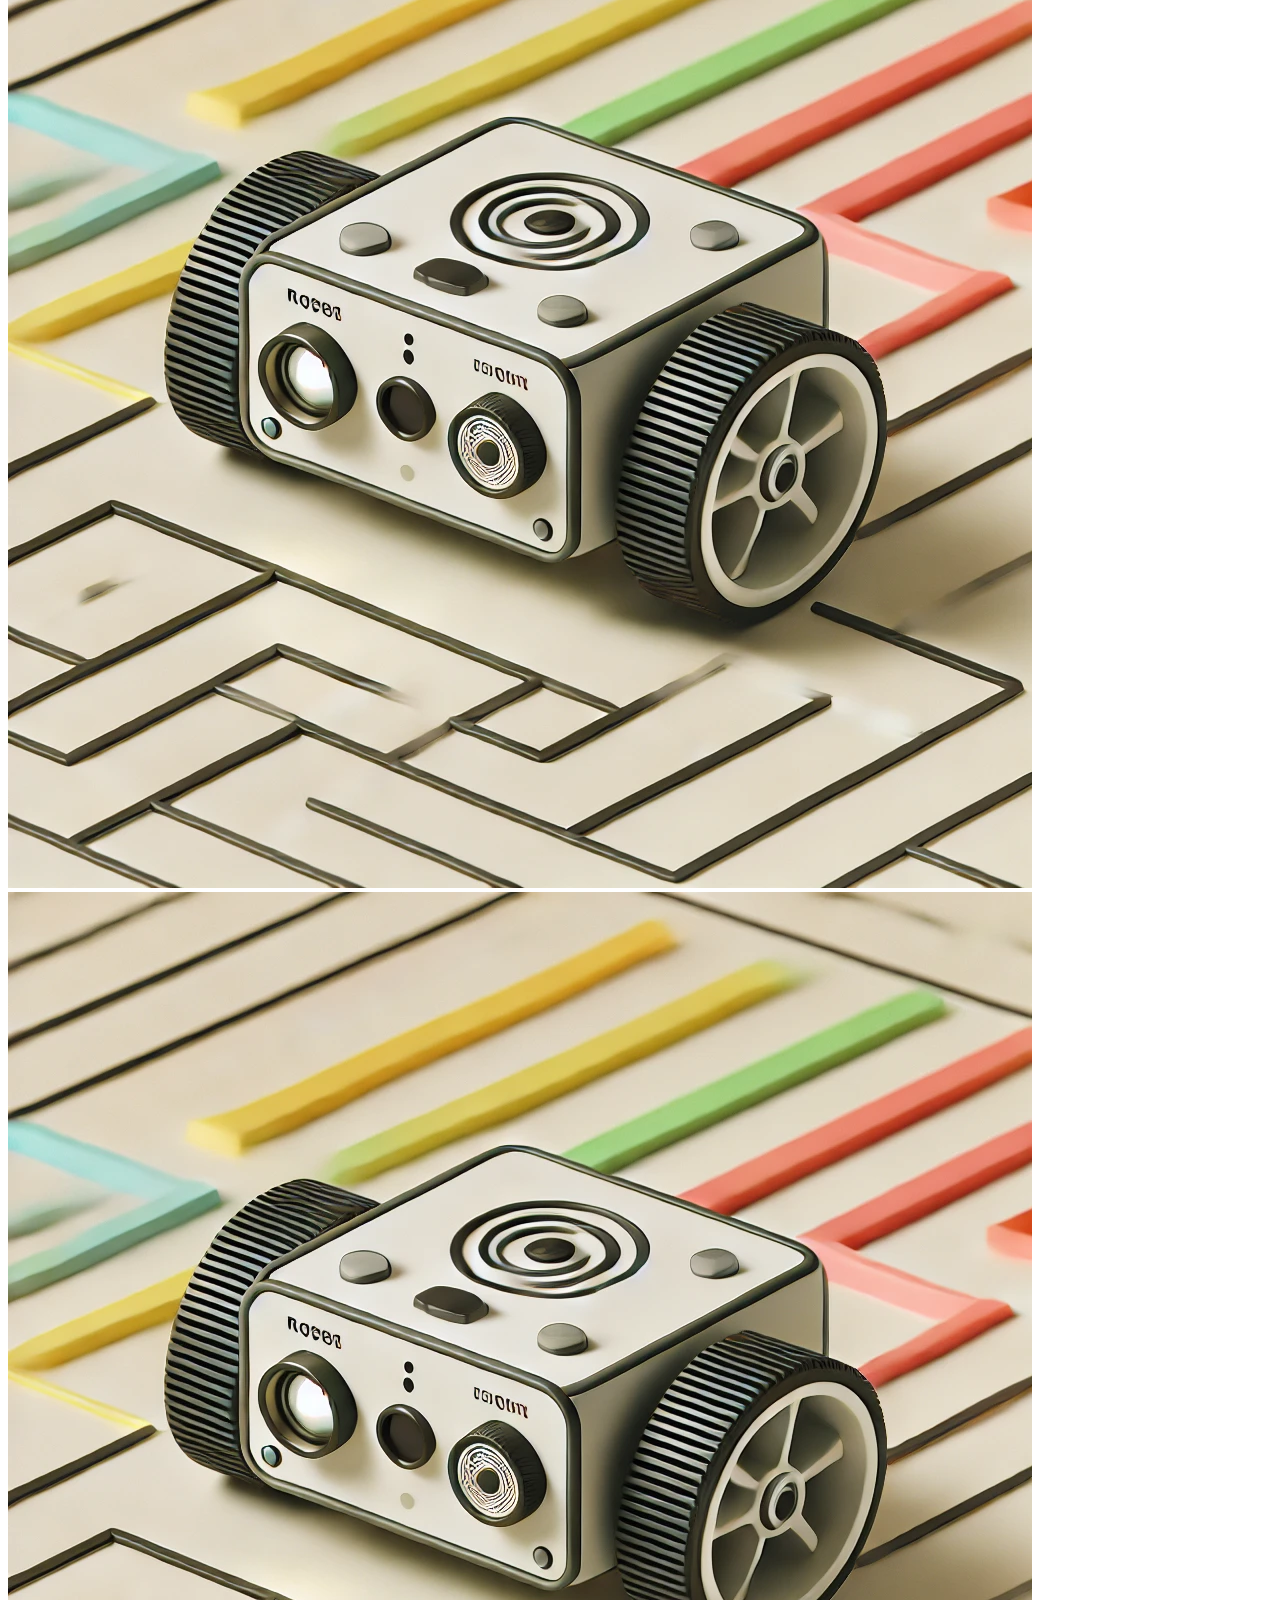
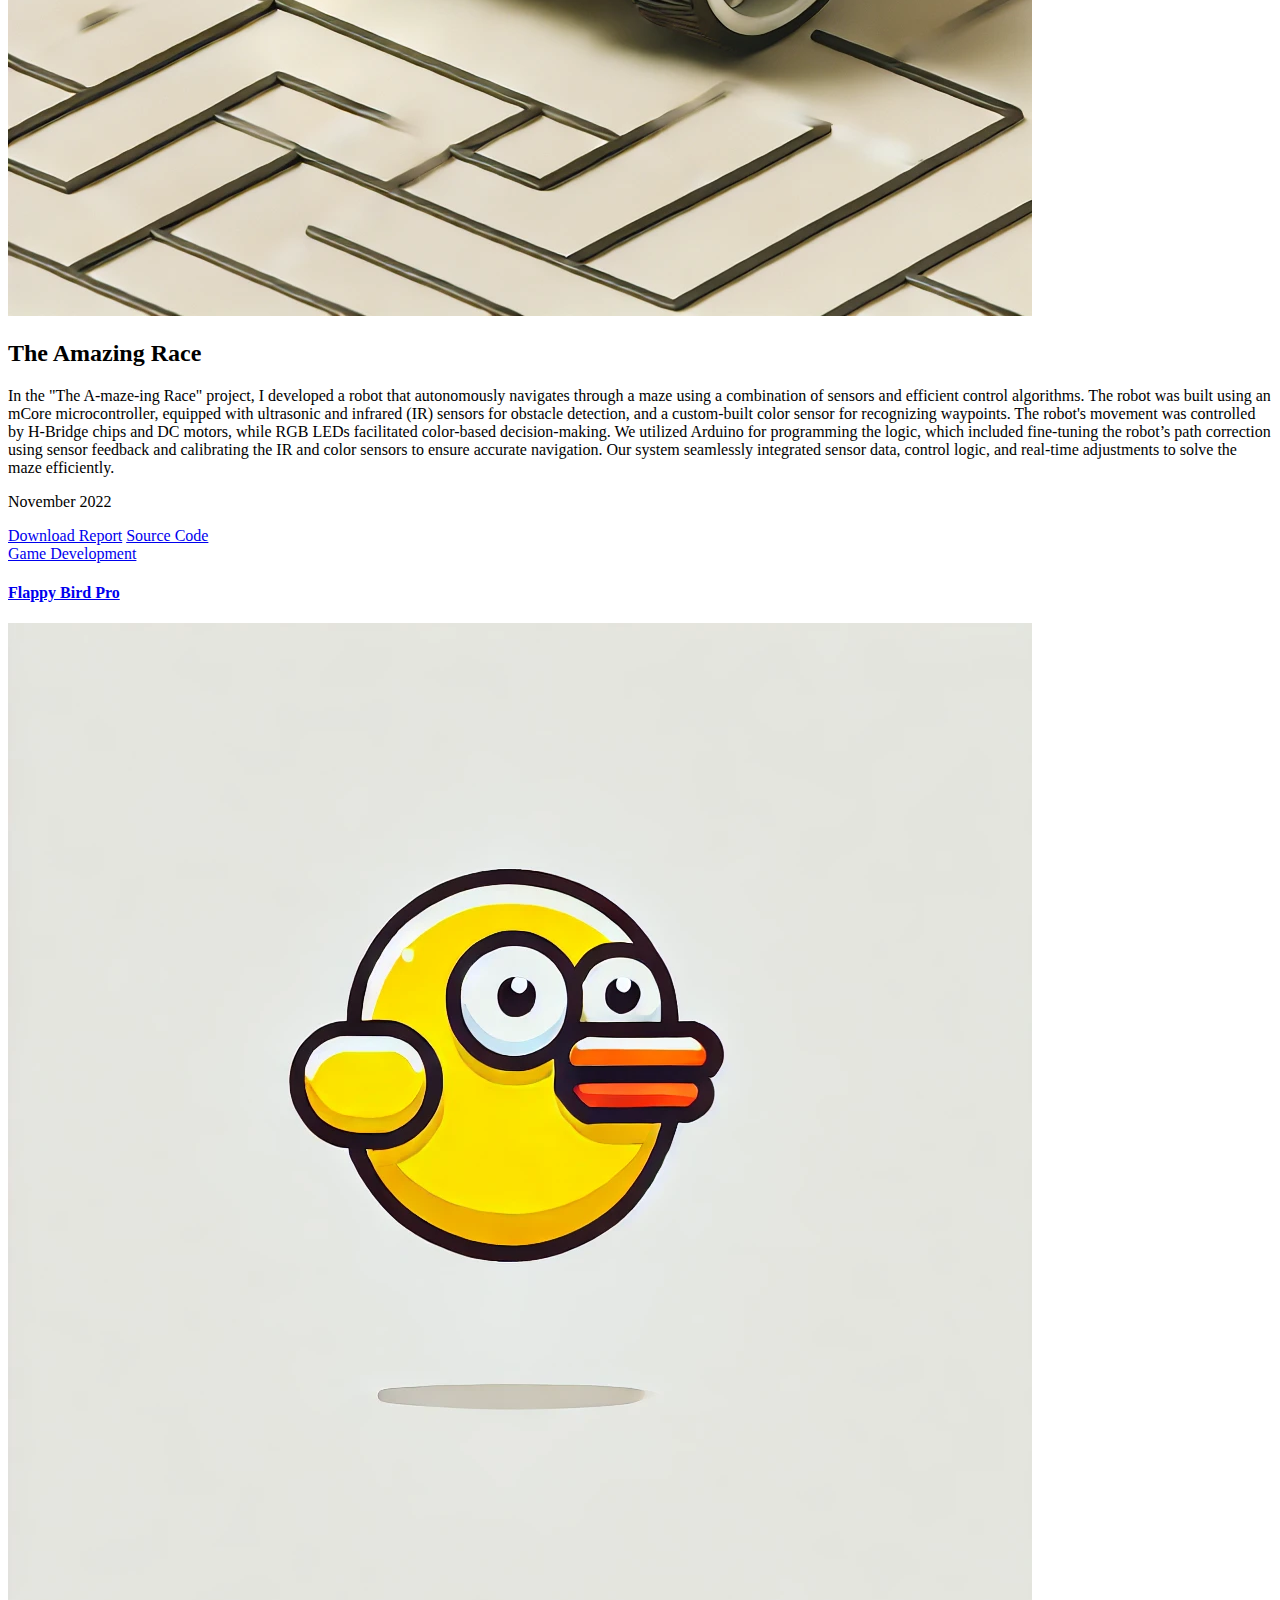
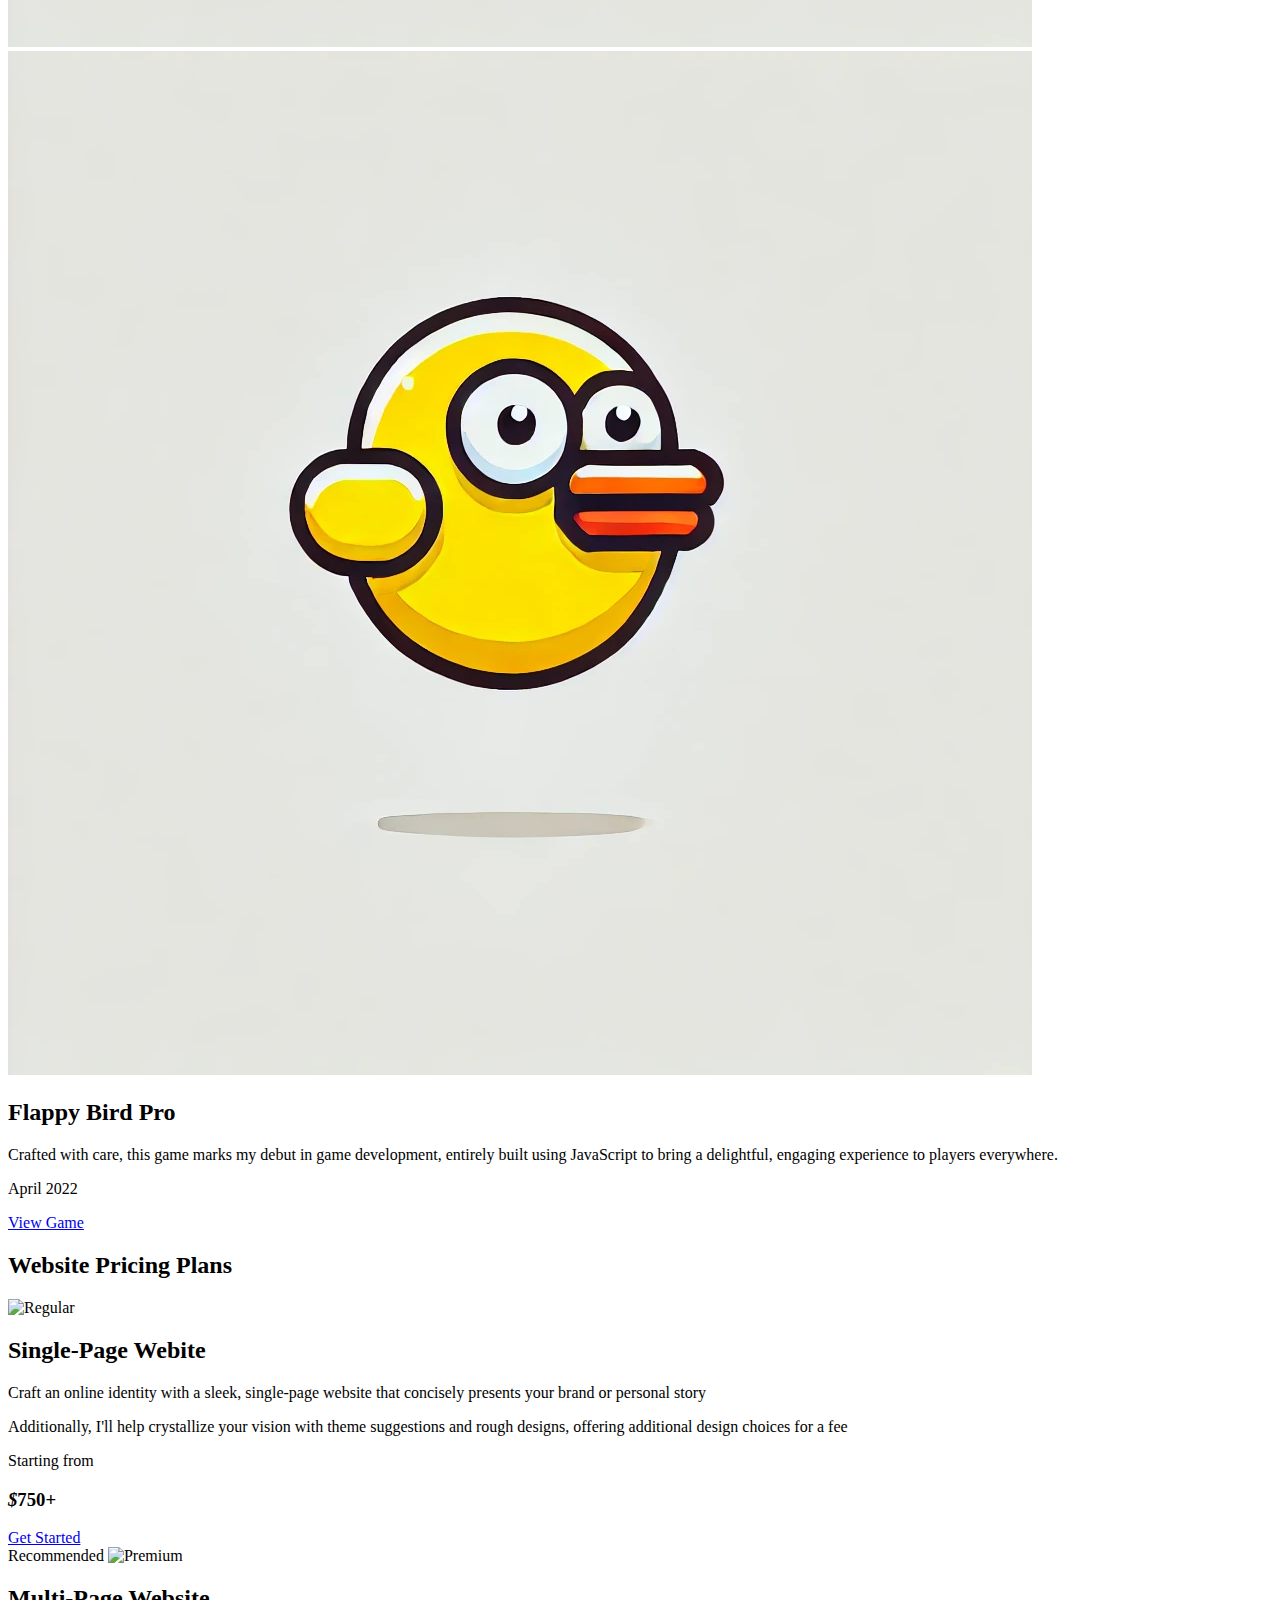
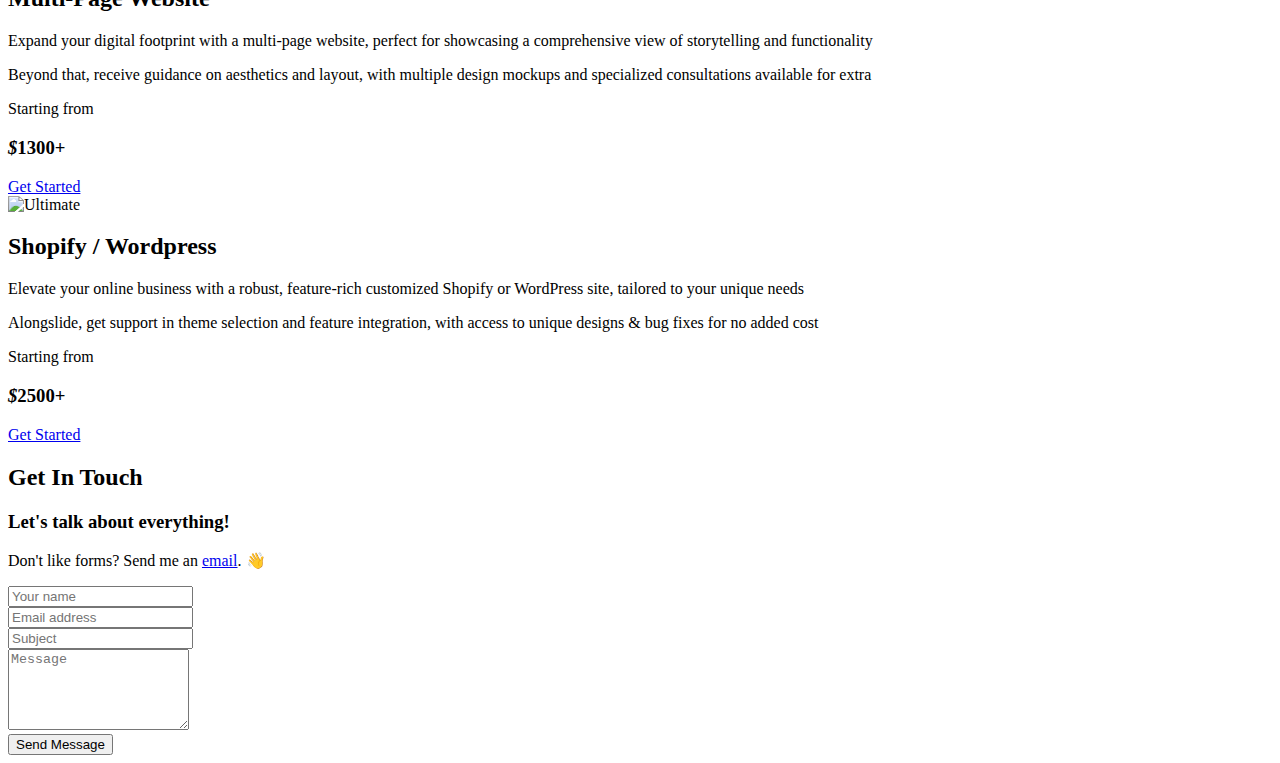
==== commit b140473c: "Update" ====
--- a/index.html
+++ b/index.html
@@ -447,6 +447,94 @@
 				</div>
 				<!-- portolio wrapper -->
 				<div class="row portfolio-wrapper">
+					
+					<!-- portfolio item -->
+					<div class="col-md-4 col-sm-6 grid-item ai_dev">
+						<a href="#small-dialog30" class="work-content">
+							<div class="portfolio-item rounded shadow-dark">
+								<div class="details">
+									<span class="term">Innovation, AI Development</span>
+									<h4 class="title">ASM Optimiser</h4>
+									<span class="more-button"><i class="icon-options"></i></span>
+								</div>
+								<div class="thumb">
+									<img src="images/works/asm.webp" alt="Portfolio-title" />
+									<div class="mask"></div>
+								</div>
+							</div>
+						</a>
+						<div id="small-dialog30" class="white-popup zoom-anim-dialog mfp-hide">
+							<img src="images/works/asm.webp" alt="Another" />
+							<h2>ASM Optimizer</h2>
+							<p>
+								In the "Project ASM Optimiser" we tackle the challenge of optimizing quadratic cost functions using assembly language to implement gradient descent. Conducted as part of the Computer Organisation module at NUS, this project required us to develop a highly efficient assembly subroutine that minimizes the cost function by accurately calculating the optimal parameter settings. By mirroring the logic of the C function "optimize_c_rounded" and aiming to achieve even greater precision, our assembly implementation not only demonstrates the power of low-level programming in handling complex mathematical operations but also underscores the potential for significant performance enhancements in computational tasks. This work highlights our methodological approach, our adaptations to the traditional gradient descent algorithm, and our strategic use of assembly language to enhance computational efficiency and accuracy.
+							</p>
+							<p>September 2024</p>
+							<a href="files/CG2028_Report.pdf" target="_blank" class="btn btn-default">Download Report</a>
+							<a href="https://github.com/cg2028cg/asm_optimiser" target="_blank" class="btn btn-default">Source Code</a>
+						</div>
+					</div>
+
+					<!-- portfolio item -->
+					<div class="col-md-4 col-sm-6 grid-item web_dev">
+						<a href="#small-dialog32" class="work-content">
+							<div class="portfolio-item rounded shadow-dark">
+								<div class="details">
+									<span class="term">Web Development, UI/UX Designing</span>
+									<h4 class="title">Project Smart Bin</h4>
+									<span class="more-button"><i class="icon-options"></i></span>
+								</div>
+								<div class="thumb">
+									<img src="images\works\smart_bin.webp" alt="Portfolio-title" />
+									<div class="mask"></div>
+								</div>
+							</div>
+						</a>
+						<div id="small-dialog32" class="white-popup zoom-anim-dialog mfp-hide">
+							<img src="images\works\smart_bin.webp" alt="Another" />
+							<h2>Project Smart Bin</h2>
+							<p>For the Huawei Smart Bin project, I crafted a streamlined web interface using Flutter,
+								enhancing the user experience with intuitive design and responsiveness across devices.
+								The site features an interactive, dynamic layering effect that simulates a parallax
+								experience, emphasizing the bin’s smart capabilities. I integrated advanced machine
+								learning algorithms, developed with PyTorch, to enable sophisticated waste sorting and
+								categorization. This blend of Flutter and PyTorch demonstrates my commitment to
+								leveraging cutting-edge technology to deliver both functionality and aesthetic
+								refinement in environmental solutions.
+							</p>
+							<p>June 2024 (Huawei Tech4City Competition)</p>
+							<a href="https://github.com/orgs/HuaweiSmartBin/repositories" target="_blank" class="btn btn-default">Source Code</a>
+							<a href="files/Huwei Smart Bin.pptx" target="_blank" class="btn btn-default">Pitch Deck</a>
+						</div>
+					</div>
+
+					<!-- portfolio item -->
+					<div class="col-md-4 col-sm-6 grid-item web_dev">
+						<a href="#small-dialog18" class="work-content">
+							<div class="portfolio-item rounded shadow-dark">
+								<div class="details">
+									<span class="term">Web Development, Innovation</span>
+									<h4 class="title">BudgetBuddy</h4>
+									<span class="more-button"><i class="icon-options"></i></span>
+								</div>
+								<div class="thumb">
+									<img src="images/works/budgetbuddy.webp" alt="Portfolio-title" />
+									<div class="mask"></div>
+								</div>
+							</div>
+						</a>
+						<div id="small-dialog18" class="white-popup zoom-anim-dialog mfp-hide">
+							<img src="images/works/budgetbuddy.webp" alt="Another" />
+							<h2>BudgetBuddy</h2>
+							<p>"BudgetBuddy" is a Java-based command-line interface (CLI) project designed for efficient personal finance management. The tool allows users to add expenses, view their budget, and track income in a simple, text-based interface. The project focuses on delivering a lightweight yet functional solution for budgeting, where users can interact via straightforward commands. The source code includes a downloadable jar file, which you can try out by running it on your local terminal for a hands-on experience.
+							</p>
+							<p>April 2024</p>
+							<a href="https://github.com/AY2324S2-CS2113-T12-3/tp?tab=readme-ov-file" target="_blank" class="btn btn-default">
+								Source Code
+							</a>
+						</div>
+					</div>
+					
 					<!-- portfolio item -->
 					<div class="col-md-4 col-sm-6 grid-item innovation">
 						<a href="#small-dialog20" class="work-content">
@@ -473,6 +561,34 @@
 								target="_blank" class="btn btn-default">Source Code</a>
 						</div>
 					</div>
+
+					<!-- portfolio item -->
+					<div class="col-md-4 col-sm-6 grid-item web_dev achievements">
+						<a href="#small-dialog16" class="work-content">
+							<div class="portfolio-item rounded shadow-dark">
+								<div class="details">
+									<span class="term">Web Development, UI/UX Designing</span>
+									<h4 class="title">Orphanage Agape</h4>
+									<span class="more-button"><i class="icon-options"></i></span>
+								</div>
+								<div class="thumb">
+									<img src="images/works/orphanage_gpt.webp" alt="Portfolio-title" />
+									<div class="mask"></div>
+								</div>
+							</div>
+						</a>
+						<div id="small-dialog16" class="white-popup zoom-anim-dialog mfp-hide">
+							<img src="images/works/bamboo.jpg" alt="Another" />
+							<h2>Orphanage Agape</h2>
+							<p>
+								As the leader of a team of seven students from the National University of Singapore, I have spearheaded a two-year partnership with Orphanage Agape in Dumaguete, Philippines, running from June 2023 to June 2025. Our mission involves sourcing funding, providing logistical support, and assisting with planning efforts, including redesigning the orphanage's website to enhance its functionality and outreach. This collaboration is more than just logistical work; it's about empowering the children at the orphanage by offering them access to tools and resources that can open doors to new opportunities. Through our shared efforts, we aim to inspire these young individuals to dream bigger and realize their potential in a world where they can thrive.
+							</p>
+							<p>December 2023</p>
+							<a href="https://spontaneous-croquembouche-509981.netlify.app/"
+								target="_blank" class="btn btn-default">Visit Website</a>
+						</div>
+					</div>
+					
 					<!-- portfolio item -->
 					<div class="col-md-4 col-sm-6 grid-item web_dev">
 						<a href="#small-dialog29" class="work-content">
@@ -503,59 +619,7 @@
 							<p>July 2023</p>
 							<a href="https://orbital-386a9.web.app/" target="_blank" class="btn btn-default">Visit Website</a>
 							<a href="https://github.com/yyangdaa/InstaFood" target="_blank" class="btn btn-default">Source Code</a>
-						</div>
-					</div>
-					<!-- portfolio item -->
-					<div class="col-md-4 col-sm-6 grid-item web_dev achievements">
-						<a href="#small-dialog16" class="work-content">
-							<div class="portfolio-item rounded shadow-dark">
-								<div class="details">
-									<span class="term">Web Development, UI/UX Designing</span>
-									<h4 class="title">Orphanage Agape</h4>
-									<span class="more-button"><i class="icon-options"></i></span>
-								</div>
-								<div class="thumb">
-									<img src="images/works/orphanage_gpt.webp" alt="Portfolio-title" />
-									<div class="mask"></div>
-								</div>
-							</div>
-						</a>
-						<div id="small-dialog16" class="white-popup zoom-anim-dialog mfp-hide">
-							<img src="images/works/bamboo.jpg" alt="Another" />
-							<h2>Orphanage Agape</h2>
-							<p>
-								As the leader of a team of seven students from the National University of Singapore, I have spearheaded a two-year partnership with Orphanage Agape in Dumaguete, Philippines, running from June 2023 to June 2025. Our mission involves sourcing funding, providing logistical support, and assisting with planning efforts, including redesigning the orphanage's website to enhance its functionality and outreach. This collaboration is more than just logistical work; it's about empowering the children at the orphanage by offering them access to tools and resources that can open doors to new opportunities. Through our shared efforts, we aim to inspire these young individuals to dream bigger and realize their potential in a world where they can thrive.
-							</p>
-							<p>December 2023</p>
-							<a href="https://spontaneous-croquembouche-509981.netlify.app/"
-								target="_blank" class="btn btn-default">Visit Website</a>
-						</div>
-					</div>
-					
-					<!-- portfolio item -->
-					<div class="col-md-4 col-sm-6 grid-item web_dev">
-						<a href="#small-dialog18" class="work-content">
-							<div class="portfolio-item rounded shadow-dark">
-								<div class="details">
-									<span class="term">Web Development, Innovation</span>
-									<h4 class="title">BudgetBuddy</h4>
-									<span class="more-button"><i class="icon-options"></i></span>
-								</div>
-								<div class="thumb">
-									<img src="images/works/budgetbuddy.webp" alt="Portfolio-title" />
-									<div class="mask"></div>
-								</div>
-							</div>
-						</a>
-						<div id="small-dialog18" class="white-popup zoom-anim-dialog mfp-hide">
-							<img src="images/works/budgetbuddy.webp" alt="Another" />
-							<h2>BudgetBuddy</h2>
-							<p>"BudgetBuddy" is a Java-based command-line interface (CLI) project designed for efficient personal finance management. The tool allows users to add expenses, view their budget, and track income in a simple, text-based interface. The project focuses on delivering a lightweight yet functional solution for budgeting, where users can interact via straightforward commands. The source code includes a downloadable jar file, which you can try out by running it on your local terminal for a hands-on experience.
-							</p>
-							<p>April 2024</p>
-							<a href="https://github.com/AY2324S2-CS2113-T12-3/tp?tab=readme-ov-file" target="_blank" class="btn btn-default">
-								Source Code
-							</a>
+							<a href="https://www.youtube.com/watch?v=iv_VTtABcpI&t=1s" target="_blank" class="btn btn-default">Video Demo</a>
 						</div>
 					</div>
 
@@ -596,104 +660,7 @@
 								Paper</a>
 						</div>
 					</div> -->
-					
-					<!-- portfolio item -->
-					<div class="col-md-4 col-sm-6 grid-item web_dev">
-						<a href="#small-dialog32" class="work-content">
-							<div class="portfolio-item rounded shadow-dark">
-								<div class="details">
-									<span class="term">Web Development, UI/UX Designing</span>
-									<h4 class="title">Project Smart Bin</h4>
-									<span class="more-button"><i class="icon-options"></i></span>
-								</div>
-								<div class="thumb">
-									<img src="images\works\smart_bin.webp" alt="Portfolio-title" />
-									<div class="mask"></div>
-								</div>
-							</div>
-						</a>
-						<div id="small-dialog32" class="white-popup zoom-anim-dialog mfp-hide">
-							<img src="images\works\smart_bin.webp" alt="Another" />
-							<h2>Project Smart Bin</h2>
-							<p>For the Huawei Smart Bin project, I crafted a streamlined web interface using Flutter,
-								enhancing the user experience with intuitive design and responsiveness across devices.
-								The site features an interactive, dynamic layering effect that simulates a parallax
-								experience, emphasizing the bin’s smart capabilities. I integrated advanced machine
-								learning algorithms, developed with PyTorch, to enable sophisticated waste sorting and
-								categorization. This blend of Flutter and PyTorch demonstrates my commitment to
-								leveraging cutting-edge technology to deliver both functionality and aesthetic
-								refinement in environmental solutions.
-							</p>
-							<p>June 2024 (Huawei Tech4City Competition)</p>
-							<a href="https://github.com/orgs/HuaweiSmartBin/repositories" target="_blank" class="btn btn-default">Source Code</a>
-							<a href="files/Huwei Smart Bin.pptx" target="_blank" class="btn btn-default">Pitch Deck</a>
-						</div>
-					</div>
-
-					<!-- portfolio item -->
-					<div class="col-md-4 col-sm-6 grid-item game_dev">
-						<a href="#small-dialog1" class="work-content">
-							<div class="portfolio-item rounded shadow-dark">
-								<div class="details">
-									<span class="term">Game Development</span>
-									<h4 class="title">Flappy Bird Pro</h4>
-									<span class="more-button"><i class="icon-options"></i></span>
-								</div>
-								<div class="thumb">
-									<img src="images/works/flappy_bird.webp" alt="Portfolio-title" />
-									<div class="mask"></div>
-								</div>
-							</div>
-						</a>
-						<div id="small-dialog1" class="white-popup zoom-anim-dialog mfp-hide">
-							<img src="images/works/flappy_bird.webp" alt="Another" />
-							<h2>Flappy Bird Pro</h2>
-							<p>
-								Crafted with care, this game marks my debut in game development, entirely built using JavaScript to bring a delightful, engaging experience to players everywhere.
-							</p>
-							<p>April 2022</p>
-							<a href="https://yyangdaa.github.io/Flappy-Bird/" target="_blank"
-								class="btn btn-default">View Game</a>
-						</div>
-					</div>
-
-
-					<!-- portfolio item -->
-					<!-- <div class="col-md-4 col-sm-6 grid-item innovation">
-						<a href="#small-dialog36" class="work-content">
-							<div class="portfolio-item rounded shadow-dark">
-								<div class="details">
-									<span class="term">Innovation, 3D Modelling</span>
-									<h4 class="title">Vapor Siphon</h4>
-									<span class="more-button"><i class="icon-options"></i></span>
-								</div>
-								<div class="thumb">
-									<img src="images/works/vapor_siphon.png" alt="Portfolio-title" />
-									<div class="mask"></div>
-								</div>
-							</div>
-						</a>
-						<div id="small-dialog36" class="white-popup zoom-anim-dialog mfp-hide">
-							<img src="images\vapor_siphon.png" alt="Another" />
-							<h2>Vapor Siphon</h2>
-							<p>I present the Vapor Siphon, which I theorized in response to the critical global water
-								crisis, particularly addressing the significant water consumption and wastage in power
-								plants' cooling towers. This innovative system captures and recycles water vapor from
-								cooling towers, vastly reducing water loss and financial costs associated with water
-								consumption and treatment. It employs charging electrodes and a unique collector mesh to
-								efficiently condense and collect water vapor. The reclaimed distilled water is
-								reintegrated into the plant's coolant loop, offering substantial savings. The Vapor
-								Siphon not only mitigates water stress in surrounding communities but also promotes
-								environmental sustainability and economic efficiency. Its ability to be retrofitted to
-								existing towers and its near 100% collection efficiency distinguish it from other
-								water-saving technologies, making it a pivotal solution in the fight against the global
-								water crisis.
-							</p>
-							<p>June 2023</p>
-							<a href="https://incy.notion.site/Vapor-Siphon-b867b5fedd5345898678f63cf51d7f20?pvs=4"
-								target="_blank" class="btn btn-default">Visit Details</a>
-						</div>
-					</div> -->
+
 					<!-- portfolio item -->
 					<!-- <div class="col-md-4 col-sm-6 grid-item achievements">
 						<a href="#small-dialog21" class="work-content">
@@ -773,69 +740,86 @@
 						</div>
 					</div> -->
 					<!-- portfolio item -->
-					<!-- <div class="col-md-4 col-sm-6 grid-item achievements">
+					<div class="col-md-4 col-sm-6 grid-item innovation">
 						<a href="#small-dialog25" class="work-content">
 							<div class="portfolio-item rounded shadow-dark">
 								<div class="details">
-									<span class="term">Achievements, Innovation</span>
-									<h4 class="title">James Dyson Award Singapore</h4>
-									<span class="more-button"><i class="icon-options"></i></span>
-								</div>
-								<div class="thumb">
-									<img src="images/works/james_dyson_sg.png" alt="Portfolio-title" />
+									<span class="term">Innovation, 3D Modeling</span>
+									<h4 class="title">Alex to the Rescue</h4>
+									<span class="more-button"><i class="icon-options"></i></span>
+								</div>
+								<div class="thumb">
+									<img src="images/works/alex_to_rescue.webp" alt="Portfolio-title" />
 									<div class="mask"></div>
 								</div>
 							</div>
 						</a>
 						<div id="small-dialog25" class="white-popup zoom-anim-dialog mfp-hide">
-							<img src="images\james_dyson_2023.png" alt="Another" />
-							<h2>James Dyson Award Singapore</h2>
-							<p>I proudly hold the title of national runner-up in the 2023 James Dyson Award, Singapore
-								for developing The Thermal Floater. This innovative project, aimed at efficiently
-								converting solar-thermal energy into electricity, stood out in an esteemed international
-								competition that attracts thousands of entries globally. The recognition of The Thermal
-								Floater in this prestigious event highlights the importance of sustainable energy
-								solutions in urban environments. The media coverage and attention following this
-								achievement have been instrumental in amplifying the project's visibility and impact,
-								fostering valuable connections and learning experiences in the field of design
-								engineering and innovation.
-							</p>
-							<p>October 2023</p>
-							<a href="files/Thermal Floater_JDA_Certificates_National Winners_2023.pdf" target="_blank"
-								class="btn btn-default">Download Certificate</a>
-						</div>
-					</div> -->
-					<!-- portfolio item -->
-					<div class="col-md-4 col-sm-6 grid-item ai_dev">
-						<a href="#small-dialog30" class="work-content">
-							<div class="portfolio-item rounded shadow-dark">
-								<div class="details">
-									<span class="term">Innovation, AI Development</span>
-									<h4 class="title">ASM Optimiser</h4>
-									<span class="more-button"><i class="icon-options"></i></span>
-								</div>
-								<div class="thumb">
-									<img src="images/works/asm.webp" alt="Portfolio-title" />
-									<div class="mask"></div>
-								</div>
-							</div>
-						</a>
-						<div id="small-dialog30" class="white-popup zoom-anim-dialog mfp-hide">
-							<img src="images/works/asm.webp" alt="Another" />
-							<h2>ASM Optimizer</h2>
+							<img src="images/works/alex_to_rescue.webp" alt="Another" />
+							<h2>Alex to the Rescue</h2>
 							<p>
-								In the "Project ASM Optimiser" we tackle the challenge of optimizing quadratic cost functions using assembly language to implement gradient descent. Conducted as part of the Computer Organisation module at NUS, this project required us to develop a highly efficient assembly subroutine that minimizes the cost function by accurately calculating the optimal parameter settings. By mirroring the logic of the C function "optimize_c_rounded" and aiming to achieve even greater precision, our assembly implementation not only demonstrates the power of low-level programming in handling complex mathematical operations but also underscores the potential for significant performance enhancements in computational tasks. This work highlights our methodological approach, our adaptations to the traditional gradient descent algorithm, and our strategic use of assembly language to enhance computational efficiency and accuracy.
-							</p>
-							<p>September 2024</p>
-							<a href="files/CG2028_Report.pdf" target="_blank" class="btn btn-default">Download Report</a>
-							<a href="https://github.com/cg2028cg/asm_optimiser" target="_blank" class="btn btn-default">Source Code</a>
-						</div>
-					</div>
-
-
-
-
-
+								This project involves a tele-operated robot named "Alex," equipped with advanced sensor technologies to navigate a 7x5 grid maze. Key components include a forward-facing LIDAR for real-time mapping and an ultrasonic sensor for precise distance measurements. Using Hector SLAM, the robot manually plots the environment while identifying colored objects. Communication between a Raspberry Pi and Arduino is established through USART, allowing for efficient control and sensor data processing. Alex's teleoperation utilizes VNC and SSH protocols for remote control, and its movement and detection systems are tightly integrated to achieve real-time task execution within 8 minutes.
+							</p>
+							<p>April 2023</p>
+							<a href="files/Alex_to_rescue_report.docx" target="_blank"
+								class="btn btn-default">Download Report</a>
+						</div>
+					</div>
+
+					<!-- portfolio item -->
+					<div class="col-md-4 col-sm-6 grid-item innovation">
+						<a href="#small-dialog36" class="work-content">
+							<div class="portfolio-item rounded shadow-dark">
+								<div class="details">
+									<span class="term">Innovation</span>
+									<h4 class="title">The Amazing Race</h4>
+									<span class="more-button"><i class="icon-options"></i></span>
+								</div>
+								<div class="thumb">
+									<img src="images/works/amazing_race.webp" alt= "Portfolio-title" />
+									<div class="mask"></div>
+								</div>
+							</div>
+						</a>
+						<div id="small-dialog36" class="white-popup zoom-anim-dialog mfp-hide">
+							<img src="images/works/amazing_race.webp" alt="Another" />
+							<h2>The Amazing Race</h2>
+							<p>In the "The A-maze-ing Race" project, I developed a robot that autonomously navigates through a maze using a combination of sensors and efficient control algorithms. The robot was built using an mCore microcontroller, equipped with ultrasonic and infrared (IR) sensors for obstacle detection, and a custom-built color sensor for recognizing waypoints. The robot's movement was controlled by H-Bridge chips and DC motors, while RGB LEDs facilitated color-based decision-making. We utilized Arduino for programming the logic, which included fine-tuning the robot’s path correction using sensor feedback and calibrating the IR and color sensors to ensure accurate navigation. Our system seamlessly integrated sensor data, control logic, and real-time adjustments to solve the maze efficiently.
+							</p>
+							<p>November 2022</p>
+							<a href= "files/CG1111A Project Report.docx.pdf"
+								target="_blank" class="btn btn-default">Download Report</a>
+							<a href= "files/CG1111A_final_code.txt"
+								target="_blank" class="btn btn-default">Source Code</Code></a>
+						</div>
+					</div>
+
+					<!-- portfolio item -->
+					<div class="col-md-4 col-sm-6 grid-item game_dev">
+						<a href="#small-dialog1" class="work-content">
+							<div class="portfolio-item rounded shadow-dark">
+								<div class="details">
+									<span class="term">Game Development</span>
+									<h4 class="title">Flappy Bird Pro</h4>
+									<span class="more-button"><i class="icon-options"></i></span>
+								</div>
+								<div class="thumb">
+									<img src="images/works/flappy_bird.webp" alt="Portfolio-title" />
+									<div class="mask"></div>
+								</div>
+							</div>
+						</a>
+						<div id="small-dialog1" class="white-popup zoom-anim-dialog mfp-hide">
+							<img src="images/works/flappy_bird.webp" alt="Another" />
+							<h2>Flappy Bird Pro</h2>
+							<p>
+								Crafted with care, this game marks my debut in game development, entirely built using JavaScript to bring a delightful, engaging experience to players everywhere.
+							</p>
+							<p>April 2022</p>
+							<a href="https://yyangdaa.github.io/Flappy-Bird/" target="_blank"
+								class="btn btn-default">View Game</a>
+						</div>
+					</div>
 
 				</div>
 				<!-- more button -->
